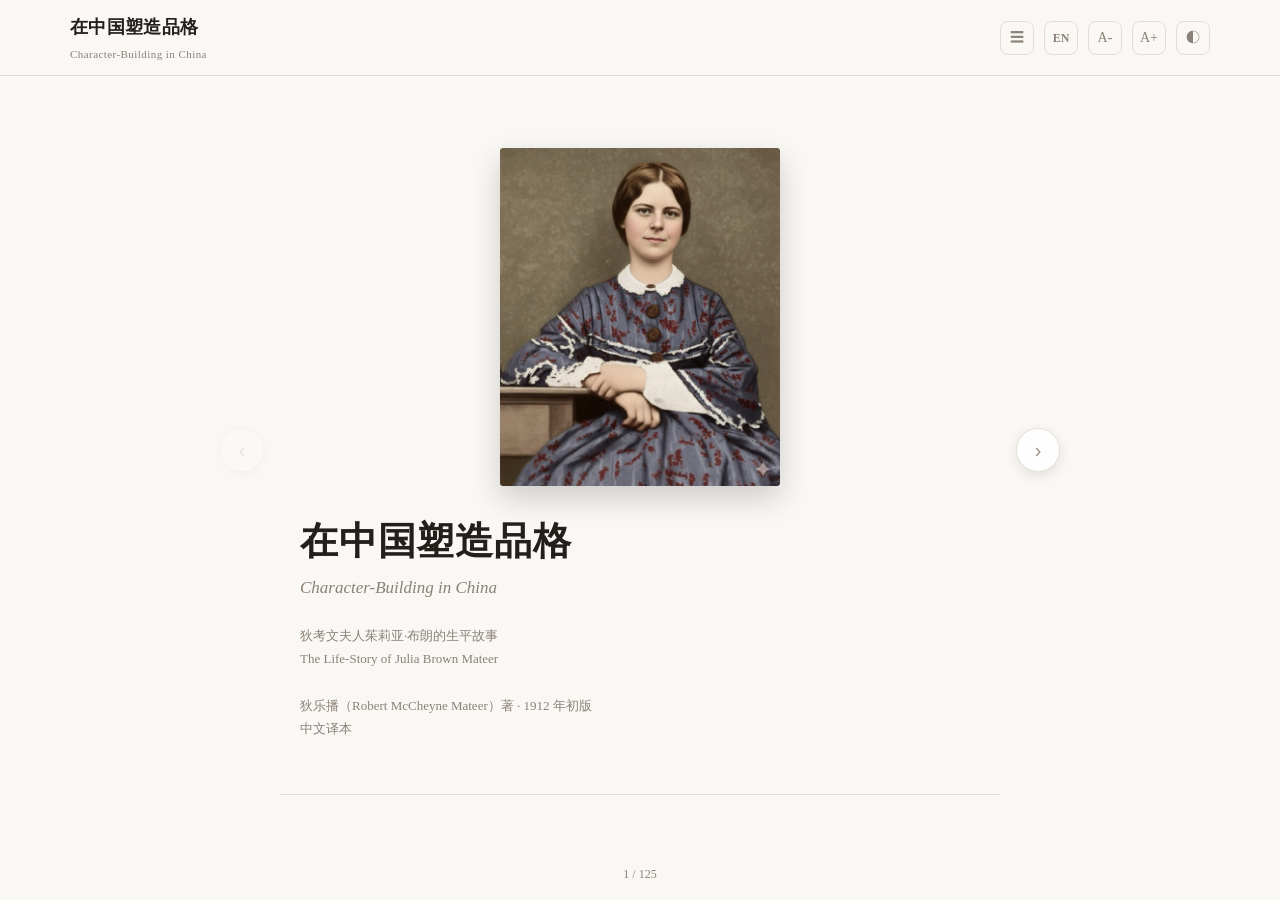
==== books/character-building-in-china/index.html @ cb00e776 "Complete Character-Building in China: add Chapters VI-XIII Translates and inserts the remaining eigh" ====
<!DOCTYPE html>
<html lang="zh-CN"><head><meta charset="utf-8">
<meta name="viewport" content="width=device-width,initial-scale=1">
<title>在中国塑造品格 · Character-Building in China</title>
<style>
:root{--bg:#faf8f4;--fg:#23201c;--mut:#8a8178;--line:#e2dcd2;--acc:#8c5a3c;--card:#fff;--fs:19px}
html[data-theme=dark]{--bg:#16150f;--fg:#e6e1d8;--mut:#918a7e;--line:#302c25;--acc:#c9976b;--card:#1d1b15}
*{box-sizing:border-box}
html,body{height:100%;overscroll-behavior:none}
body{margin:0;background:var(--bg);color:var(--fg);overflow:hidden;
font-family:"Songti SC","SimSun","STSong","Source Han Serif SC","Noto Serif CJK SC","Microsoft YaHei",Georgia,serif;
line-height:1.9;-webkit-text-size-adjust:100%}
header{position:relative;z-index:50;background:rgba(250,248,244,.92);border-bottom:1px solid var(--line)}
html[data-theme=dark] header{background:rgba(22,21,15,.92)}
@supports (background:color-mix(in srgb,red,transparent)){
 header{background:color-mix(in srgb,var(--bg) 92%,transparent)}
}
.hin{max-width:1180px;margin:0 auto;padding:10px 20px;display:flex;align-items:center;gap:10px;flex-wrap:wrap}
.brand{font-size:18px;font-weight:600;letter-spacing:.02em;margin-right:auto;white-space:nowrap;overflow:hidden;text-overflow:ellipsis}
.brand small{display:block;font-size:11px;color:var(--mut);font-weight:400;letter-spacing:.04em}
.ico{font:inherit;font-size:14px;width:34px;height:34px;border:1px solid var(--line);border-radius:8px;
background:transparent;color:var(--mut);cursor:pointer;line-height:1;flex:none}
#lang-btn{font-size:12px;font-weight:600}
.overlay{position:fixed;inset:0;z-index:70}
.overlay[hidden]{display:none}
.overlay-backdrop{position:absolute;inset:0;background:rgba(0,0,0,.35)}
.overlay-card{position:relative;max-width:420px;margin:14vh auto 0;background:var(--card);border:1px solid var(--line);
border-radius:14px;padding:8px 20px;box-shadow:0 20px 50px rgba(0,0,0,.25);max-height:70vh;overflow:auto}
.overlay-head{display:flex;align-items:center;justify-content:space-between;padding:14px 0;position:sticky;top:0;background:var(--card)}
.overlay-head h3{margin:0;font-size:15px;letter-spacing:.06em;text-transform:uppercase;color:var(--mut);font-weight:600}
.overlay-card ol{list-style:none;margin:0;padding:0 0 14px}
.overlay-card a{display:flex;gap:10px;align-items:baseline;padding:11px 8px;border-radius:8px;text-decoration:none;
color:var(--fg);font-size:16px;line-height:1.5;border-left:2px solid transparent}
.overlay-card a:active{background:var(--bg)}
.overlay-card a.on{border-left-color:var(--acc);color:var(--acc)}
.tn{color:var(--mut);font-size:12px;min-width:14px}
.reader{position:fixed;left:0;right:0;bottom:34px;overflow:hidden}
.pages{height:100%;column-gap:0;column-fill:auto}
.title{padding:8vh 20px 40px;border-bottom:1px solid var(--line);margin-bottom:12px}
.cover{display:block;width:52%;max-width:280px;height:auto;margin:0 auto 32px;border-radius:3px;
box-shadow:0 12px 30px rgba(0,0,0,.18)}
.title h1{font-size:calc(var(--fs) + 19px);line-height:1.25;margin:0 0 6px;letter-spacing:.02em}
.title .alt{font-size:calc(var(--fs) - 2px);color:var(--mut);font-style:italic;margin:0 0 20px}
.title .meta{font-size:calc(var(--fs) - 6px);color:var(--mut);line-height:1.8}
.chapter{padding:8vh 20px 40vh;break-before:column}
.chapter h2{margin:0 0 30px;padding-bottom:14px;border-bottom:1px solid var(--line)}
.cnum{display:block;font-size:11px;letter-spacing:.16em;color:var(--acc);text-transform:uppercase;margin-bottom:6px}
.ctitle{font-size:calc(var(--fs) + 7px);line-height:1.35}
.p{margin:0 0 var(--pgap,1.35em)}
.p p{margin:0;font-size:var(--fs);text-align:justify;hyphens:auto}
p.en{font-family:Georgia,"Iowan Old Style","Times New Roman",serif}
p.zh{font-family:"Kaiti SC","STKaiti","KaiTi","Songti SC","SimSun","Noto Serif CJK SC",serif;text-indent:2em}
html[data-lang=zh] p.en,html[data-lang=en] p.zh{display:none}
html[data-lang=zh] .en-i,html[data-lang=en] .zh-i{display:none}
footer{border-top:1px solid var(--line);margin:60px 20px 0;padding:26px 0 40vh;font-size:12.5px;color:var(--mut);
line-height:1.9;break-before:column}
#pageind{position:fixed;left:0;right:0;bottom:14px;text-align:center;font-size:12px;color:var(--mut);
pointer-events:none;z-index:45}
.navbtn{position:fixed;top:50%;transform:translateY(-50%);width:44px;height:44px;border-radius:50%;
border:1px solid var(--line);background:var(--card);color:var(--mut);font-size:20px;line-height:1;
cursor:pointer;z-index:40;opacity:.85;display:flex;align-items:center;justify-content:center;
box-shadow:0 4px 14px rgba(0,0,0,.12)}
.navbtn:hover{opacity:1;color:var(--acc)}
.navbtn:disabled{opacity:.2;cursor:default}
#nav-prev{left:calc(max(16px, (100vw - 720px)/2 - 60px))}
#nav-next{right:calc(max(16px, (100vw - 720px)/2 - 60px))}
@media(max-width:900px){
 .navbtn{display:none}
 .title{padding-left:17px;padding-right:17px}
 .chapter{padding-left:17px;padding-right:17px}
 footer{margin-left:17px;margin-right:17px}
 .brand small{display:none}
 .hin{gap:6px}
 .brand{flex:1;min-width:40px;margin-right:0}
 .ico{width:38px;height:38px}
}
@media print{header,.overlay,#pageind{display:none}}
</style></head>
<body>
<header><div class="hin">
 <div class="brand">在中国塑造品格<small>Character-Building in China</small></div>
 <button class="ico" id="toc-btn" title="目录">☰</button>
 <button class="ico" id="lang-btn" title="切换语言">EN</button>
 <button class="ico" id="minus" title="缩小字号">A-</button>
 <button class="ico" id="plus" title="放大字号">A+</button>
 <button class="ico" id="theme" title="深色模式">◐</button>
</div></header>
<div class="overlay" id="toc-overlay" hidden>
 <div class="overlay-backdrop" id="toc-backdrop"></div>
 <div class="overlay-card">
  <div class="overlay-head"><h3>目录 <span class="en-i">Contents</span></h3><button class="ico" id="toc-close" title="关闭">✕</button></div>
  <ol>
   <li><a href="#ch1" data-ch="ch1"><span class="tn">1</span><span class="zh-i">家世与早年</span><span class="en-i">Ancestry and Early Years</span></a></li>
   <li><a href="#ch2" data-ch="ch2"><span class="tn">2</span><span class="zh-i">奔赴禾场</span><span class="en-i">Getting to the Field</span></a></li>
   <li><a href="#ch3" data-ch="ch3"><span class="tn">3</span><span class="zh-i">安家与语言学习</span><span class="en-i">Home-Making and Language Study</span></a></li>
   <li><a href="#ch4" data-ch="ch4"><span class="tn">4</span><span class="zh-i">创办学校的最初尝试</span><span class="en-i">First Steps in College-Making</span></a></li>
   <li><a href="#ch5" data-ch="ch5"><span class="tn">5</span><span class="zh-i">学院的进一步发展</span><span class="en-i">Higher Steps in College-Making</span></a></li>
   <li><a href="#ch6" data-ch="ch6"><span class="tn">6</span><span class="zh-i">重重难处</span><span class="en-i">Difficulties and Discouragements</span></a></li>
   <li><a href="#ch7" data-ch="ch7"><span class="tn">7</span><span class="zh-i">收获果实</span><span class="en-i">Fruit Gathering</span></a></li>
   <li><a href="#ch8" data-ch="ch8"><span class="tn">8</span><span class="zh-i">医疗工作与影响</span><span class="en-i">Medical Work and Influence</span></a></li>
   <li><a href="#ch9" data-ch="ch9"><span class="tn">9</span><span class="zh-i">巡行布道</span><span class="en-i">Itinerating</span></a></li>
   <li><a href="#ch10" data-ch="ch10"><span class="tn">10</span><span class="zh-i">赈济饥民</span><span class="en-i">Feeding the Hungry</span></a></li>
   <li><a href="#ch11" data-ch="ch11"><span class="tn">11</span><span class="zh-i">点滴侧影</span><span class="en-i">Side-Lights</span></a></li>
   <li><a href="#ch12" data-ch="ch12"><span class="tn">12</span><span class="zh-i">策励母会</span><span class="en-i">Stimulating the Home Church</span></a></li>
   <li><a href="#ch13" data-ch="ch13"><span class="tn">13</span><span class="zh-i">日落钟声</span><span class="en-i">Sunset and Evening Bells</span></a></li>
  </ol>
 </div>
</div>
<div class="reader" id="reader">
<div class="pages" id="pages">
<div class="title">
 <img class="cover" src="[data-uri]" alt="狄考文夫人 Mrs. Mateer" width="580" height="700">
 <h1>在中国塑造品格</h1>
 <p class="alt">Character-Building in China</p>
 <p class="meta">狄考文夫人茱莉亚·布朗的生平故事<br>The Life-Story of Julia Brown Mateer<br><br>
 狄乐播（Robert McCheyne Mateer）著 · 1912 年初版<br>
 <span class="zh-i">中文译本</span><span class="en-i">Original English text</span></p>
</div>
<section class="chapter" id="ch1">
<h2><span class="cnum">第一章 &middot; Chapter 1</span>
<span class="zh-i ctitle">家世与早年</span>
<span class="en-i ctitle">Ancestry and Early Years</span></h2>
<div class="p"><p class="en">THE parents of Julia Brown were people of deep piety. The warmth of her kind heart and the never-failing light of her sunny face she inherited from her saintly mother, who was taken from her when she was eight years old. Her father, though always kind and affectionate to his children, was looked upon as a stern man. This was probably due to his Puritan ideals which made him rigidly upright, always regular in family religion, requiring the children to commit the Westminster Catechism, and invariably to attend church, four miles away, whatever the weather. His God-fearing resoluteness, fortitude and energy were very marked in his daughter&#x27;s character, and these were combined with the winsomeness of her mother to make her remarkable endowment. In person Mrs. Mateer was of medium height and good presence, attracting attention everywhere. Her flashing yet gentle dark eyes were not likely to pass unnoticed, and her genial manner won every heart.</p><p class="zh">茱莉亚·布朗（Julia Brown）的双亲都是虔诚的信徒。她那温暖的心肠和面容上永不消逝的阳光般的笑容，继承自她圣洁的母亲——可惜母亲在她八岁时便离世了。她的父亲虽然对孩子们始终和蔼慈爱，却被人们视为一个严厉的人。这大概源于他的清教徒理想——他为人刚正不阿，始终坚持家庭宗教生活，要求孩子们背诵《威斯敏斯特教理问答》，无论天气如何，都必须步行四英里前往教堂。他那敬畏上帝的坚毅果敢和充沛精力，在女儿的性格中体现得格外鲜明，加上母亲温婉的性情融合其中，造就了她非凡的禀赋。就外表而言，狄考文夫人（Mrs. Mateer）身材中等、仪态端庄，无论走到哪里都能引人注目。她那双明亮而温柔的深色眼睛令人过目难忘，和蔼的举止赢得了每个人的心。</p></div>
<div class="p"><p class="en">Her father, Robert Brown, a cabinet-maker in western Pennsylvania, and her mother, Hannah Cunningham, moved with their family in the early thirties to a farm near Delaware, Ohio. Those were still pioneer days, when houses were built of undressed logs, and were few and far between. Mr. Brown was a man of large influence in the neighborhood, and for many years an elder in the Presbyterian Church of Delaware.</p><p class="zh">她的父亲罗伯特·布朗（Robert Brown）是宾夕法尼亚州西部的一名家具工匠，母亲汉娜·坎宁安（Hannah Cunningham）。三十年代初，一家人迁至俄亥俄州特拉华（Delaware, Ohio）附近的一个农场。那时仍是拓荒时代，房屋用未加工的原木建造，稀疏散落在广袤的土地上。布朗先生在当地颇有威望，多年来一直担任特拉华长老会教会的长老。</p></div>
<div class="p"><p class="en">Into this home Julia was born in 1838, the fourth child in a family of six. Membership in a large family was a most valuable training in service and self-denial, and together with the experience in pioneer farm life did much to prepare her for the rough and trying ordeals of heathendom. She herself considered her education to be far from satisfactory. The district school of her earlier years was not of the best, and the two female seminaries she attended for three years, like others of that time, afforded very limited opportunities. However, she had a fine mind, capable of the highest culture, and she supplied the lack of her early years by a lifetime of study, reading, and self-improvement.</p><p class="zh">1838年，茱莉亚在这个家庭中出生，是六个孩子中排行第四的。在一个大家庭中成长，是学会奉献和克己的宝贵训练，再加上拓荒农场生活的历练，为她日后在跨文化世界中经受艰苦考验做了充分的准备。她本人认为自己所受的教育远不够理想。早年就读的乡村学校水平不高，后来就读了三年的两所女子学院，和那个时代的同类学校一样，提供的机会十分有限。然而，她拥有优秀的头脑，足以接受最高层次的培养，她通过毕生的学习、阅读和自我提升，弥补了早年教育的不足。</p></div>
<div class="p"><p class="en">While in the seminary at Granville, Ohio, she helped organize and conduct a literary society of which she was the first president. This suggests her early interest in such work and was doubtless a preparation for the efficient service to be rendered later in connection with the literary society of Tengchow College. But the most significant experience of her seminary years was the marked change that came into her spiritual life. At the age of nineteen she was converted and consecrated herself unreservedly to any work to which the Master might call her.</p><p class="zh">在俄亥俄州格兰维尔（Granville, Ohio）的学院就读期间，她帮助组建并主持了一个文学社，自己担任第一任社长。这说明她很早就对文学活动产生了兴趣，无疑也为她日后在登州文会馆（Tengchow College）文学社中的出色服务奠定了基础。但学院岁月中最重要的经历，是她灵性上发生的显著转变。十九岁时，她悔改归信，将自己毫无保留地奉献给主可能呼召她去做的一切事工。</p></div>
<div class="p"><p class="en">On leaving the seminary she first taught a country school. At that time it was very unusual for a woman to assume entire control of a school. Miss Brown showed her gift for leadership in attempting it and her genius for teaching in making it a conspicuous success, all of which introduced her favorably to the school at Mt. Gilead, Ohio, where she taught for three years. A great love for children and influence over them made her work in those early years a pleasure, while her sense of responsibility spurred her on to do her best. She says, This task is so important and so lasting in its effects that the strongest may well shrink from it;&quot; but adds: &quot;As thy days, so shall thy strength be.&quot;</p><p class="zh">离开学院后，她首先在一所乡村学校任教。在那个年代，一个女性独自掌管一所学校是非常罕见的。布朗小姐（Miss Brown）勇于尝试，展现了她的领导才能；她出色的教学才华使这所学校声名远扬，也因此获得了在俄亥俄州吉利亚德山（Mt. Gilead, Ohio）学校任教三年的机会。她对孩子们的深切关爱以及对他们的影响力，使早年的教学工作成为一种乐趣，而强烈的责任感则驱策她竭尽全力。她曾写道：&quot;这项工作意义如此重大、影响如此深远，即使最坚强的人也不免望而生畏。&quot;但她又补充说：&quot;你的日子如何，你的力量也必如何。&quot;</p></div>
<div class="p"><p class="en">A glimpse into her journal will indicate what she was in the schoolroom &quot; What shall I do with B? Is there no road to his heart? Are both head and heart only receptacles for fun? This morning I talked as earnestly and seriously with him about some of his misdemeanors as I am capable of talking to any child. He listened with mock gravity to all I said, then with an emphatic nod that banished almost all my own seriousness, took his seat. What shall I do with him? If the present only were concerned I might laugh at such things and let them pass but there rises up before me the man and what he is to be. I must help to make him.&quot;</p><p class="zh">从她的日记中可以窥见她在教室里的风采：&quot;我该拿B怎么办？难道没有通向他内心的路吗？他的头脑和心灵难道只是装满淘气的容器？今天早上，我以最认真、最严肃的态度，就他的一些过失和他谈话。他面带嬉笑地听完了我所有的话，然后用力点了一下头——那个点头几乎让我自己也绷不住笑了——就坐回了座位。我该拿他怎么办？如果只看眼前，我大可一笑置之。但在我眼前浮现的，是他将来要成为的那个男人。我必须帮助他成长为那个人。&quot;</p></div>
<div class="p"><p class="en">In 1860 Miss Brown&#x27;s brother John, having gone into business at Fulton, Illinois, induced her and her sister Margaret to join him there and thus seek their fortune in what then seemed the remote West. It was arranged that the two sisters should teach and keep house for their brother. After a year, however, they were led to return to Ohio by the failure of the brother&#x27;s health, Julia devoting herself to him until his death. This pioneer venture of the young woman was in keeping with her self-reliant spirit and gave her broadened experience.</p><p class="zh">1860年，布朗小姐的兄弟约翰（John）在伊利诺伊州富尔顿（Fulton, Illinois）经商，邀请她和姐妹玛格丽特（Margaret）前去投奔，到当时看来还十分遥远的西部去闯荡。两姐妹约定一边教书，一边为兄弟料理家务。然而一年之后，由于约翰健康出了问题，生意也未能成功，她们只得返回俄亥俄。茱莉亚全心照顾兄弟直到他去世。这位年轻女性的拓荒之行，与她自立自强的精神完全一致，也使她增长了阅历。</p></div>
<div class="p"><p class="en">While Miss Brown was teaching at Mt. Gilead, a series of revival meetings was held there. The record in her journal shows her serious concern for those about her My heart be still and be- hold the Lord&#x27;s doings, for they are marvellous in our eyes The voices which so lately rang out with laughter in the halls of revelry are speaking for Jesus. Five of the young women who were leaders in gaiety are now leading the way to the cross. Alas, that so few should follow! Is not the Holy Spirit pleading with other hearts, and will He not prevail? &quot; In the work of the Presbyterian Church she took an active part, and as a member of the choir derived much benefit from the training and practice in singing.</p><p class="zh">布朗小姐在吉利亚德山教书期间，当地举办了一系列的奋兴布道会。她日记中的记录显示了她对周围人的深切关怀：&quot;我的心啊，安静下来，看耶和华的作为，因为这些事在我们眼中真是奇妙！那些不久前还在欢宴厅里纵声欢笑的声音，如今正在为耶稣作见证。五位曾是交际场合中的风云人物的年轻女性，现在正率先走向十字架。可叹跟随的人如此之少！难道圣灵不在感动其他人的心吗？难道祂不会最终得胜吗？&quot;她积极参与长老会教会的事工，作为唱诗班成员，从歌唱训练和实践中获益良多。</p></div>
<div class="p"><p class="en">In the spring of 1862 she became engaged to Rev. Calvin W. Mateer, who for two years supplied the Presbyterian Church at Delaware, Ohio, and in December of the same year they were married. Mr. Mateer had, while in the seminary, offered himself to the Foreign Board, but the demands of the Civil War had so depleted the treasury that it was not possible to send more missionaries accordingly he took charge of the church at Delaware, hoping he might be sent later to the foreign field. At the time of his engagement to Miss Brown, a foreign missionary life was in anticipation, but a few months before their marriage the Board announced they could not be sent, advising Mr. Mateer to accept a permanent call and abandon the idea of going as a missionary.</p><p class="zh">1862年春天，她与卡尔文·威尔逊·狄考文牧师（Rev. Calvin W. Mateer）订婚。狄考文牧师此前曾在俄亥俄州特拉华长老会教会牧会两年。同年十二月，两人结为连理。狄考文先生在神学院读书时就已向海外宣教差会表达了赴海外宣教的意愿，但南北战争使差会财政大为紧缩，无力派遣更多宣教士，他只好暂时牧养特拉华教会，期待将来能被差派出去。订婚之时，海外宣教生活已在两人的期盼之中。然而婚礼前几个月，差会通知说无法派遣他们，建议狄考文先生接受一个固定牧职，放弃成为宣教士的念头。</p></div>
<div class="p"><p class="en">However, during their wedding tour a letter came saying contributions had been received to send two men to Shantung, China, and if Mr. and Mrs. Mateer were ready to go, the Board would send them. Mrs. Mateer had thoroughly entered into her husband&#x27;s long cherished desire to be a missionary, so that what had been a common disappointment was now turned to great rejoicing. Mr. Mateer says in his journal &quot; Her first exclamation after hear- ing the letter, I shall not soon forget: Oh, I am so glad! I shall remember that time, that look, that expression.&quot;</p><p class="zh">然而，就在他们新婚旅行途中，一封信传来了喜讯——差会收到了捐款，足以派遣两位宣教士前往中国山东（Shantung, China）。如果狄考文夫妇愿意前往，差会将立即差派他们。狄考文夫人完全认同丈夫长久以来的宣教心愿，因此，先前共同的失望此刻化作了巨大的喜悦。狄考文先生在日记中写道：&quot;她听到这封信后的第一个反应，我永远不会忘记——&#x27;噢，我太高兴了！&#x27;那个时刻、那个神情、那个表情，我将铭记终生。&quot;</p></div>
<div class="p"><p class="en">Their union was one of complete consecration and rare oneness of spirit, as well as tender devotion; and naturally Mrs. Mateer&#x27;s marriage to a man of Dr. Mateer&#x27;s parts greatly enlarged the vision, breadth and efficiency of her own missionary life.</p><p class="zh">两人的结合是彻底的奉献与罕见的心灵契合，也饱含温柔的爱意。嫁给狄考文博士（Dr. Mateer）这样才华出众的人，自然大大拓展了她宣教生活的视野、格局与效力。</p></div>
<div class="p"><p class="en">In April the presbytery met at Mt. Gilead, Mrs. Mateer&#x27;s home for three years, where she had endeared herself to many friends. At the close of the formal farewell service the congregation one by one said &quot; good-bye,&quot; and after them the school children, who loved their teacher devotedly. Mrs. Mateer was not easily moved to tears, but this parting with the children greatly affected her.</p><p class="zh">四月，长老会在吉利亚德山召开会议——那里是狄考文夫人生活了三年的地方，她在那里收获了许多深厚的友谊。正式的欢送礼拜结束后，会众一一前来道别，之后是那些深爱着老师的学生们。狄考文夫人并不是一个容易落泪的人，但与孩子们的离别深深触动了她。</p></div>
<div class="p"><p class="en">The months that remained before the date for sailing were occupied in short visits to various family friends, and in preparation for the long passage around the Cape of Good Hope, as there were no steamers at that time across the Pacific. On the sailing ship no washing could be done, so that for the six months&#x27; voyage a liberal outfit was necessary. In those days China was a land far remote, the comforts of life difficult to obtain there, the journey tedious, and the separation from friends very real. It was necessary to spend time and thought in collecting what might be most useful for the journey and the future home. The leave-takings, too, were of a serious character, such as we can scarcely understand in these days of frequent mails, and the daily publication of world-news.</p><p class="zh">出发前余下的几个月，用于探访亲友，以及为绕行好望角的漫长航程做准备——因为当时还没有横渡太平洋的轮船。在帆船上无法洗涤衣物，因此六个月的航程需要备足充裕的衣物。在那个年代，中国是一片极其遥远的土地，生活物资很难获得，旅途漫长而艰辛，与亲友的分别也格外沉重。他们需要花费大量时间和心思，收集旅途及未来生活中可能用到的一切物品。告别本身也异常郑重——这种离别的分量，在今天信件频繁、世界新闻每日刊载的时代，是我们难以想象的。</p></div>
</section>
<section class="chapter" id="ch2">
<h2><span class="cnum">第二章 &middot; Chapter 2</span>
<span class="zh-i ctitle">奔赴禾场</span>
<span class="en-i ctitle">Getting to the Field</span></h2>
<div class="p"><p class="en">ON the 3d of July, 1863, while the battle Gettysburg was raging, Mrs. Mateer, in company of Mr. Mateer, Mr. and Mrs. Corbett, and a few other passengers, embarked from New York for China on the sailing vessel St. Paul.</p><p class="zh">1863年7月3日，葛底斯堡战役（Battle of Gettysburg）正酣之际，狄考文夫人在丈夫、郭显德夫妇（Mr. and Mrs. Corbett）以及几位同行旅客的陪同下，从纽约登上帆船“圣保罗号”（St. Paul），启程前往中国。</p></div>
<div class="p"><p class="en">True to her nature Mrs. Mateer could not long be idle, even to take some much needed rest. She at once engaged to hear every morning the lessons of Fanny B the daughter of one of the ship&#x27;s passengers, and mapped out for herself a course of study. She says &quot;I: had made up my mind to study navigation, but have since concluded it would be better for me to read Rollin and The Reformation in the Time of Calvin,&#x27; &#x27;Alexander&#x27;s Moral Science,&#x27; and Philosophy of the Plan of Salvation.&#x27; Later: &quot;I have been planning a division of my time which I hope will enable me to make better use of it.&quot; Then she indicates how every minute of the day was to be occupied. One feels the eager girding up of her spirit to prepare for the life that lay before her.</p><p class="zh">狄考文夫人天性勤勉，即便是需要好好休息的时候也闲不住。她立刻承诺每天早晨为同船乘客的女儿范妮辅导功课，同时为自己规划了一套学习计划。她写道：“我本打算学习航海术，但后来觉得不如去读《罗林》和《加尔文时代的宗教改革》、亚历山大·贝恩的《道德科学：伦理学概论》以及《救赎计划的哲学》。”又说：“我一直在规划如何分配时间，希望能更好地利用每一刻。”随后，她详细安排了一天中每一分钟的用途。人们能感受到她内心迫切地振奋精神，为即将面对的生活做准备。</p></div>
<div class="p"><p class="en">Like so many other consecrated missionaries of those early days, she found the long sea voyage a time of opportunity, not waiting until she reached her chosen field to begin missionary work. Special anxiety for the sailors led her to efforts in their behalf, although much personal work among them was difficult, as passengers were not allowed to converse with the ship&#x27;s crew. Her journal on this ocean trip records the breathings of much prayer, that she may have all needed patience on the for the trials ship, and more grace to fit her for a large and fruitful service. For example, after praying for the privilege of fitness for saving souls, she writes: God will not forget any sacrifice He has enabled me to make for His sake, but I would fain forget all but His grace and His service.&quot; Again I have asked Him to prepare me to fill the sphere to which He has called me, and if suffering is the only or the best preparation for me, let it come, —only give me grace to submit in patience, and improve by every providence.&quot; Give what Thou asketh, O Lord, and then ask what Thou wilt.&quot; &quot; My soul would turn back in despair, but that I know God forsakes no one in the path of duty. Weak as is my faith, I believe God has called me to this work, and that He will permit me to labor for Him.&quot;</p><p class="zh">和那个年代许多献身的宣教士一样，她把漫长的海上航行视为服务的机会，而不是等到抵达工场后才开始工作。她格外挂念船上的水手们，尽力为他们做些什么，尽管乘客不被允许与船员交谈，亲自接触十分困难。她在这段航程的日记中倾注了大量的祈祷，祈求在船上有足够的忍耐面对各种试炼，并求主赐下更多恩典，使她胜任宏大而丰硕的服务。例如，在祈求拯救灵魂的资格之后，她写道：“上帝不会忘记祂使我为祂的缘故所做的任何牺牲，但我只愿记住祂的恩典和祂的事工。”又写道：“我已求祂预备我，使我能胜任祂所呼召我的职分。如果受苦是唯一的或最好的预备方式，那就让它来吧——只求赐我恩典，使我能忍耐顺服，并从每一次境遇中得益。”“主啊，求你先赐下你所要求的，然后随你的意旨要求我吧。”“我的心灵几乎要在绝望中退缩，但我知道上帝不会丢弃任何行在正道上的人。我的信心虽然软弱，但我相信上帝呼召了我从事这项事工，而且祂会允许我为祂效力。”</p></div>
<div class="p"><p class="en">It is difficult to appreciate the long isolation of such a sailing experience. Instance the following from her journal Yesterday was an eventful day. Early in the morning a sail appeared upon the horizon, the first we have seen for forty-six days. gained rapidly on us, overtaking It us about four in the afternoon, and proved to be the Surprise bound from New York to Hongkong. She sailed two weeks later than we and brought news to the 14th of July, telling of the surrender of Vicksburg, and the battle of Gettysburg. On hearing the war news, off came hats, and out came handkerchiefs, and three rousing cheers rent the Captain R air. called his crew on the forecastle deck and answered us with another round of cheers.&#x27;</p><p class="zh">这样漫长的帆船航行中那种孤立无援的感受，今天的人很难体会。且看她日记中的一段记述：“昨天是令人兴奋的一天。清晨，地平线上出现了一个帆影——这是四十六天来我们见到的第一艘船。那船迅速追了上来，大约下午四点超过了我们，原来是从纽约驶往香港的‘惊奇号’（Surprise）。它比我们晚两周出发，带来了7月14日之前的消息，告知维克斯堡（Vicksburg）已投降，葛底斯堡战役的情况。听到战争消息，人们纷纷摘下帽子、挥舞手帕，三声激昂的欢呼响彻海面。R船长召集船员到前甲板，回敬了我们同样热烈的欢呼。”</p></div>
<div class="p"><p class="en">The captain of the St. Paul made life miserable for this little band of missionaries. She writes How can a man, an American, in this age of the world, render his whole ship&#x27;s company in every way uncomfortable on account of the four missionaries, against whom he pretends to have no complaint except their calling? May God give him a better heart.&quot; The real reason however for his furnishing the wretched food upon which they had to live was a financial one, and the tale of his cruel inconsiderateness is almost incredible. A month after sailing she records &quot; We came upon a spoiled cask of water and found to our dismay that all the other casks were spoiled. We were not much relieved by hearing the captain say that we might be thankful if we fared no worse. The water is putrid and tainted with spoiled rum. However, our wants were relieved by a fine shower yesterday and one to-day.&quot; Not only was the food poor in quality and poorly prepared and often half-spoiled, but the captain seemed to exercise a wicked ingenuity in regard to it, openly declaring his policy to make things go as far as possible by making them as unpalatable as possible, and swearing at the cook for using them up too fast.</p><p class="zh">“圣保罗号”的船长让这一小群宣教士的生活苦不堪言。她写道：“一个美国人，在这个时代，怎能因为四位宣教士——他声称除了他们的职业之外没有任何不满——就让全船人处处不舒服？愿上帝赐他一颗更好的心。”然而，他提供恶劣食物的真正原因其实是出于经济考量，他那残忍的苛刻几乎令人难以置信。启航一个月后，她记录道：“我们发现一桶水已经变质，更令人惊恐的是，其他水桶也都坏了。船长说我们应该庆幸情况没有更糟，这并没有让我们安心多少。水已经腐臭，还沾染了变质朗姆酒的味道。不过，昨天和今天各下了一场好雨，缓解了我们的缺水之苦。”食物不仅质量低劣、烹饪粗糙、时常半腐，船长似乎还有一种恶意的精明——他公开宣称自己的策略就是让食物尽量不可口以减少消耗，还咒骂厨子用得太快。</p></div>
<div class="p"><p class="en">At the close of the journey she says &quot; Our fellow passengers have been agreeable, but it is not possible to tell all that we have suffered on account of the captain.&quot; Because of his inhuman conduct the health of Mrs. Mateer and Dr. Corbett was permanently impaired and they were not the only ones, as some of the sailors came down with the scurvy. Upon the representation of the passengers, the captain was deprived of his captaincy for several years.</p><p class="zh">航程结束时她写道：“同行的旅客们倒是相处愉快，但船长给我们带来的苦难实在无法尽述。”由于船长不人道的行为，狄考文夫人和郭显德博士（Dr. Corbett）的健康受到了永久损害——而且他们并非唯一的受害者，一些水手也患上了坏血病。经乘客们的申诉，这位船长被吊销了好几年的船长资格。</p></div>
<div class="p"><p class="en">Mrs. Mateer speaks of suffering from the heat, the thermometer in her cabin ranging from 83° to 90°. The usual trials and disappointments incident to unfavorable winds are mentioned. &quot;We have entered the torrid zone from the south, and the hopes of the speedy termination of the voyage sadly fall, for the winds are light and little headway is made.&quot; There is the counting of days it will still take, and the longing for the end. Yet in all these hardships, privations and weariness, Dr. Corbett testifies that Mrs. Mateer&#x27;s cheerful, sunny, hopeful disposition did much to cheer the voyage and help others to see the bright light in the clouds.&quot;</p><p class="zh">狄考文夫人提到了酷热之苦，她船舱中的温度计显示在83°到90°华氏度之间。航行中常见的逆风困扰也有记述：“我们从南方进入了热带，航程即将结束的希望急剧破灭，因为风力微弱，几乎无法前进。”她不断计算还需多少天才能到达，渴望着旅途的终点。然而在所有这些艰辛、匮乏与疲惫中，郭显德博士证实，狄考文夫人那“开朗、阳光、满怀希望的性情，给航程带来了极大的鼓舞，帮助其他人看到乌云中的光明”。</p></div>
<div class="p"><p class="en">At last they landed at Shanghai December 16, 1864, after an unbroken sailing experience of one hundred and sixty-seven days.</p><p class="zh">1864年12月16日，他们终于在上海登岸，结束了连续一百六十七天的帆船航行。</p></div>
<div class="p"><p class="en">The large, fine, foreign-built city of Shanghai was even at that early date no insignificant place. Many of the great stone structures along the Bund, which make the city so dignified, were there then. But instead of the jinricksha, automobile, and trolley, the sedan chair and wheelbarrow were in evidence on the streets. The generous and cordial hospitality of the Shanghai missionaries has always been appreciated, especially by young missionaries to whom everything is so strange it is impossible, however, for those landing from a large present-day steamer, already having called at various ports, to appreciate the feelings of this little company, stepping ashore for the first time in the Orient after their long, lonely and trying passage.</p><p class="zh">上海在那个年代就已经是一座相当可观的城市了。外滩沿线许多宏伟的石建筑当时已经矗立在那里，使这座城市显得庄严大气。只不过，街上看到的不是人力车、汽车和电车，而是轿子和独轮车。上海宣教士们的慷慨热情好客向来为人感激，尤其是对初到异国、一切都感到新鲜陌生的年轻宣教士而言。然而，从大型现代轮船上下来、已经在多个港口停靠过的旅客，恐怕无法体会这一小群人经过漫长、孤寂、艰辛的航程后第一次踏上东方土地时的心情。</p></div>
<div class="p"><p class="en">Mrs. Mateer records: The same evening we had the precious privilege of joining the members of the mission, such as Dr. and Mrs. Farnham, and Dr. and Mrs. Nevius, in a prayer-meeting. The presence of so many Christians of itself was delightful, but when every voice blended in the song of praise, and when every knee bowed, and all hearts united in prayer, we felt it to be a foretaste of the better world.&quot; At the home of missionary friends in Shanghai Mr. and Mrs. Mateer enjoyed their Christmas dinner, and their first wedding anniversary. In connection with this anniversary came to her as many times before, since the breaking up of her home in childhood, the longing for a settled home.</p><p class="zh">狄考文夫人记述道：“当天晚上，我们就有了宝贵的机会，与教会的成员们——如范约翰夫妇（Dr. and Mrs. Farnham）、倪维思夫妇（Dr. and Mrs. Nevius）——一起参加祷告会。有这么多基督徒在身边，本身就令人欣喜，而当每一个声音融汇在赞美的歌声中，每一双膝盖跪下，所有的心灵在祈祷中合而为一时，我们感到这仿佛是天国的预尝。”在上海宣教士朋友的家中，狄考文夫妇享用了他们的圣诞晚餐，也迎来了结婚一周年纪念日。在这个纪念日里，自幼年失去家庭以来多次涌上心头的渴望再次袭来——她渴望有一个安定的家。</p></div>
<div class="p"><p class="en">The second day of the New Year the missionary party, Mr. and Mrs. Mateer, Mr. and Mrs. Corbett, with others journeying north, left on the Swatow, bound for Chefoo. In this small vessel on the rough Yellow Sea they were all seasick, but by the fourth evening all had recovered sufficiently to sit up in the cabin, and were expecting to cast anchor in the Chefoo harbor that night. &quot;</p><p class="zh">新年后第二天，宣教士一行——狄考文夫妇、郭显德夫妇以及其他北上的同伴——搭乘“汕头号”（Swatow）出发，驶向芝罘（Chefoo，今烟台）。在波涛汹涌的黄海上，这艘小船让所有人都晕了船，但到了第四天傍晚，大家已恢复到可以在舱内坐起来的程度，期待着当晚就能在烟台港抛锚。</p></div>
<div class="p"><p class="en">&quot;But our experience of sea voyages was not so soon to be over. About eight o&#x27;clock we felt something strike, which we at once supposed to be a rock. The gentlemen ran on deck and soon returned, saying that we were fast in the sand The captain had seen a ship lying in a cove with a part of her sails set, and supposing that she was lying at anchor, thought he must be in Chefoo, so ran in near her intending to drop anchor. He was terribly disappointed at finding himself aground. The ship lay with her broadside to the sea, the tide was running out, but must soon change. Although there was no prospect of a gale, the captain feared the wind would increase when the tide turned, and the ship would probably go to pieces. Therefore it was decided all the passengers should go ashore. He thought we were but five miles from Chefoo, so two of our company started, intending to go directly there for assistance. The rest of us, following after, soon found it would be useless to attempt to reach Chefoo by the beach. Some Chinese tried to lead us to a habitation, but we were too self-confident to be led by them, so wandered on and on. At last they left us to go our way. We went a long way round a hill, and found them waiting for us not many rods from the place of parting. By this time we were ready to accept guidance, and after crossing a narrow valley soon came to a village where the snow of the streets was no warmer than that in the fields.</p><p class="zh">“但我们的海上历险还远未结束。大约八点钟，我们感到船撞上了什么东西，随即判断是触礁了。男士们跑上甲板，很快回来说我们搁浅在了沙滩上。船长曾看到一艘船停在海湾里，部分帆已升起，便以为那里就是烟台，于是驶近准备抛锚，结果大失所望地发现自己搁浅了。船身横在海面上，正值退潮，但潮水很快会涨回来。虽然没有风暴的迹象，船长担心涨潮时风力会增大，船可能会被拍散。于是决定所有乘客上岸。他认为我们距烟台只有五英里，所以同行中两人先行出发，打算直接去烟台求援。我们其余的人跟在后面，很快发现沿着海滩根本无法到达烟台。一些当地中国人试图带我们去一处住所，但我们过于自信，不肯接受他们的引导，就这样漫无目的地走啊走。最后他们离开了我们。我们绕了一座山走了好大一圈，却发现他们就在离我们分手地点不远的地方等着我们。这时我们终于愿意接受引导了。穿过一片狭窄的谷地后，很快来到一个村庄，街上的积雪和田野里的一样冰冷。”</p></div>
<div class="p"><p class="en">The people were not easily persuaded to open their doors to us; and no wonder I A party of fourteen foreigners arriving at one of our peaceful villages before daybreak on a winter morning would be likely to excite some suspicion. At last a man came out with an armful of dried leaves, and made a light with which he saw the ladies of the party, and Mrs. Williamson&#x27;s little girl. This touched his heart, and induced him to believe our story, so he kindly opened his door. His little house, dark and smoky as it was, was a welcome shelter to us after wandering and waiting for five hours in the snow. Once admitted, the people were very kind, bringing us fuel, while rice millet, sweet potatoes and tea were all furnished in abundance.</p><p class="zh">“村民们并不愿意轻易为我们开门——这也难怪！十四个外国人在冬天天亮前到达任何一个宁静的乡村，都免不了引起怀疑。终于，一个男人拿着一捆干树叶走出来，点燃了一堆火，借着火光看到了我们队伍中的女士们和韦廉臣夫人（Mrs. Williamson）的小女儿。这触动了他的心，使他相信了我们的说法，便好心地打开了门。他那间小小的房屋，虽然又黑又烟熏，但在我们在雪地里奔走等待了五个小时之后，却是一处温暖的避难所。一旦接纳了我们，村民们就非常热心，给我们生火取暖，还大方地端来了米饭、小米、红薯和茶水。”</p></div>
<div class="p"><p class="en">At daylight two of the party started for Chefoo, under the impression it was but half a mile distant. In reality it was twenty-five miles. All day we awaited the gunboat that they were to send us at once. About dark some foreigners who were in the place heard of us and brought us food and bedding, which made us comfortable for the night. The next morning the gunboat came to our rescue. In the afternoon they took us aboard, and during the night got the Swatow off the sand, landing us the next morning safely in Chefoo. The two who went on ahead, and Calvin, were the chief sufferers. A kind providence watched over us and fitted the back to the burden.&quot;</p><p class="zh">“天亮后，两人出发前往烟台，以为只有半英里远，实际上却有二十五英里。我们等了一整天，等他们派来的炮舰。天黑时分，当地的一些外国人听说了我们的遭遇，送来了食物和被褥，使我们那晚过得还算舒适。第二天早上炮舰来救我们了。下午他们把我们接上船，夜间将汕头号从沙滩上拖了出来，第二天清晨我们安全抵达了烟台。先行出发的两人和卡尔文（即狄考文先生）是吃苦最多的。上帝的眷顾一路看护着我们，量着我们的力量给我们担子。”</p></div>
<div class="p"><p class="en">After a few days in Chefoo, the Mateers and Corbetts started out on the last stage of the journey, which was the most novel, if not the most dangerous. They had four shansi and three pack-mules. The shansi or mule-litter is unspeakable. Two long poles fastened to wooden saddle frames are placed on the backs of mules, one in front and one behind. Between the poles, in the middle of the length, is strung a network of ropes, and attached above is a poke-bonnet-shaped cover, made of matting. Food-box, clothes, books and bedding are packed inside in various ways, according to the preference of the individual. Comfort is studied in the arrangement, but little is realized, though it is the missionary&#x27;s Pullman car of North China. With mules that seldom travel in step, the distinct pepper-box, sieve-and-nutmeg-grater motions are not conducive to a restful ride, shaking up as they do the bones, the nerves and the temper, leaving one at the close of a journey generally demoralized.</p><p class="zh">在烟台停留数日后，狄考文夫妇和郭显德夫妇踏上了旅途的最后一段——也是最新奇、最不寻常的一段。他们有四架“骡轿”（shansi）和三头驮骡。所谓骡轿，是将两根长杆固定在木鞍架上，前后各放在一头骡子背上。两杆之间用绳网悬挂，上面覆盖着用席子做成的帽盔状篷顶。食物箱、衣物、书籍和被褥按各人喜好塞在里面。安排时力求舒适，实际上却很难实现——尽管这已是中国北方宣教士的“豪华卧铺车”了。两头骡子很少步调一致，那种像研磨胡椒、筛面、擦姜末一般的颠簸，丝毫无助于安稳出行，一路把人的骨头、神经和脾气都摇散了，旅途结束时通常已经精疲力竭。</p></div>
<div class="p"><p class="en">Upon the trip of fifty-four miles, from Chefoo to Tengchow, this party of four were detained for two nights, sleeping on hard brick beds in the cold, barren Chinese inns, constantly disturbed by the stamping, snorting and munching of the mules, along with swearing of muleteers, as they fed them seemingly all night. The weather was cold, the snow was falling, and for company and guidance they had only one boy who knew not a word of English. On January 15, 1864, they ended this dismal journey. Arriving at Tengchow, they were received into the home of Mr. and Mrs. Mills.</p><p class="zh">从烟台到登州（Tengchow）五十四英里的路途上，这四位旅伴在寒冷、简陋的中国旅店里住了两夜，睡在冰冷的硬砖炕上，整夜不断被骡子的跺蹄声、喷鼻声和咀嚼声所扰，还有骡夫彻夜喂骡时的吆喝叫骂声。天气寒冷，大雪纷飞，陪伴和向导只有一个不会说一句英语的男孩。1864年1月15日，他们终于结束了这段艰苦的行程。抵达登州后，他们被米尔斯夫妇（Mr. and Mrs. Mills）接到了家中。</p></div>
</section>
<section class="chapter" id="ch3">
<h2><span class="cnum">第三章 &middot; Chapter 3</span>
<span class="zh-i ctitle">安家与语言学习</span>
<span class="en-i ctitle">Home-Making and Language Study</span></h2>
<div class="p"><p class="en">SHANTUNG, a camel-shaped promontory lying well to the north upon the coast of China, is one of the eighteen provinces of China proper, somewhat resembling the Central Atlantic States in climate. Situated upon the seacoast at the north base of the camel&#x27;s neck lies Tengchow, a walled city variously estimated from 30,000 to 70,000 inhabitants. It is fifty-five miles northwest from Chefoo, which, though a small town in earlier years, was the only port of entrance to the province till about the Boxer time, when the Germans opened T&#x27;singtau on the southern side of the peninsula, and built a railroad through to Chinanfu, the capital.</p><p class="zh">山东（Shantung）是一个形似骆驼的半岛，位于中国海岸线北部，是中国本土十八个省份之一，气候与美国中大西洋沿岸各州相似。登州（Tengchow）坐落在半岛北侧海岸线上，是一座有城墙的古城，人口估计在三万到七万之间。它在烟台（Chefoo）西北方五十五英里处。烟台早年只是一个小镇，却是进入山东的唯一口岸，直到庚子事变前后，德国人在半岛南侧租占了青岛（T’singtau），并修建了一条通到省城济南府（Chinanfu）的铁路。</p></div>
<div class="p"><p class="en">In 1862, Dr. and Mrs. Nevius, working in Central China, had been appointed to open Tengchow, but had been there only about six months. At the time of the arrival of the Mateers they were at Hangchow, whence they took their furlough. Dr. and Mrs. Mills also had been transferred from Shanghai to Tengchow and were already in residence. The Hartwell and Crawford families, of the Southern Baptist Church, were just established, and there have been Baptist families at Tengchow ever since. The work of the Tengchow Mission was all, therefore, at its beginning.</p><p class="zh">1862年，原在华中工作的倪维思夫妇（Dr. and Mrs. Nevius）被派往登州开拓工作，但到达仅约六个月。狄考文夫妇抵达时，倪维思夫妇已在杭州，即将启程回美国休息一年。米尔斯夫妇（Dr. and Mrs. Mills）也已从上海调往登州，早已定居在那里。美南浸信会的哈特威尔家庭和克劳福德家庭（the Hartwell and Crawford families）也刚刚安顿下来，此后登州一直有浸信会家庭驻守。登州差会的工作全部尚处于起步阶段。</p></div>
<div class="p"><p class="en">The hostility of the people made it difficult to secure any property for homes and mission purposes. It chanced that a priest in charge of the Goddess of Mercy Temple, on the north side of the city, was much aggrieved and embarrassed because the people did not give the money he needed to care for the temple and the gods so; he took the responsibility of renting it to the Presbyterian Mission. The temple, a plastered building, consisting of one large room with altar and idols at one end, was wholly unadapted to residence, but had been made partially habitable by Dr. and Mrs. Nevius; having packed and stored their goods, the Mateers took possession. Mr. and Mrs. Corbett, utterly unable to secure any place to live, were obliged to return to Chefoo, and made that their home.</p><p class="zh">当地民众的排斥使得购置住宅和差会用地十分困难。巧的是，城北观音庙（Goddess of Mercy Temple）的一位住持，因为信众们不肯捐钱维护庙宇和神像而深感苦恼，于是自作主张将庙宇租给了长老会差会。这座庙是一栋粉刷过的建筑，只有一个大厅，一端设有神坛和神像，完全不适合居住，但倪维思夫妇已将其稍加改造。狄考文夫妇打包好自己的行李存放好，便搬进了这座庙里。郭显德夫妇实在找不到任何住处，只得返回烟台，将那里作为自己的家。</p></div>
<div class="p"><p class="en">It is not strange that the Chinese thought some great calamity would befall the missionaries for thus daring to live in the temple of Kwan Yin, and to build a wall across one end in front of the gods, as was soon done all the more because Kwan Yin was a popular god, most merciful of all gods. The tale runs that he was originally a man who lived twenty-eight hundred years ago. Eminent for great virtue and great talents, after death he became one of the gods. Wonderful stories are told illustrating how he saved from various kinds of misfortune and distress. For example &quot;In the Tang dynasty many devils and hobgoblins broke loose, tormenting the people and creating confusion in every direction. When a man went from home, on his return he would find his house full of hobgoblins, all looking so much like his wife he could not distinguish them from her. When either husband or wife went from home they were obliged to use checks, so that upon returning they might know each other by matching them. Kwan Yin, seeing the country was about to be utterly destroyed, put forth his power and drove away these devils and hobgoblins.&quot; Many believe these stories, so that in every misfortune a vow or prayer is made to Kwan Yin. Women are much the most untiring in his worship, especially in praying to him for children, so it was considered more in keeping with propriety that he should be changed into a goddess therefore, Kwan Yin changed himself into the Goddess of Mercy, and is always so pictured. For some time the idols were allowed to remain behind the wall that had been built before them, but by and by they were pulled down, some were buried, some stored away for safe keeping and later destroyed.</p><p class="zh">中国人觉得外国人竟然敢住在观音庙里，还在神像前面砌了一堵墙，必定会遭到天谴——尤其因为观音是一位广受崇拜的神祇，诸神之中最慈悲的一位。传说观音原本是一位男子，生活在二千八百年前，因德才卓著，死后被尊为神明。民间流传着许多观音救苦救难的故事。例如：&quot;唐朝时，许多鬼怪纷纷出没，祸害百姓，四处生乱。一个人出门回来，发现家里到处都是鬼怪，个个跟自己的妻子一模一样，根本分辨不出来。夫妻任何一方出门，都必须携带信物，回来时凭信物对证方能认出彼此。观音看到国家即将毁于一旦，便施展神力，将鬼怪全部驱除。&quot;许多人深信这些故事，因此每逢祸患都会向观音许愿祈祷。女性尤其虔诚地拜观音，特别是求子，因此人们觉得应当将观音变为女性形象才更合适。于是，观音便化身为慈悲女神，画像中也总是女性形象。神像在墙后放了一段时间后，最终被拆除，有的被埋了，有的被收藏保管，后来则被销毁。</p></div>
<div class="p"><p class="en">Mr. and Mrs. Mateer set about at once adapting the temple to their needs, and Mr. Mateer found his practical and mechanical gifts very serviceable. In the preparation of a study, an out side chimney had to be built. As the Chinese do not have chimneys, and were unused to building anything secure enough for more than one story, the mason was without experience. But he worked rapidly, for a Chinese, in order to retain the patronage of the foreigner. When about two-thirds up, down fell the chimney. Mr. Mateer found he had to train the mason, as he later trained the men who built his permanent home. Out of the sheet-iron that enclosed their household goods, he contrived a stove in which he used three hundred rivets, and he added in many other ways to their comforts and conveniences.</p><p class="zh">狄考文夫妇立即着手将庙宇改造为住所，狄考文先生在这方面的动手能力大派用场。在布置书房时，需要在外墙上砌一个烟囱。当地中国人不用烟囱，也不习惯建造超过一层的坚固结构，所以石匠毫无经验。但他干得很快——以当地中国工匠的标准来说——为的是留住这位外国主顾。然而烟囱建到三分之二就塌了。狄考文先生只好亲自指导石匠，正如他后来指导工人建造永久住宅一样。他用运输家当的铁皮，动手制作了一台火炉，共用了三百个铆钉，还以各种方式增添了他们的生活便利和舒适。</p></div>
<div class="p"><p class="en">After three years a two-story brick residence was built on the lot closely adjoining the temple, the latter being used for school purposes. Among the Chinese a two-story house was unheard of, and the difficulty of getting it properly built was great. It faced a walled garden, and had pleasant homelike verandas on both stories from which vines and a fresh bit of grass could be enjoyed in the midst of a city destitute of such refreshing glimpses. The nearness of the school was necessary, and was an advantage in all respects but one. According to the Chinese custom the students study the classics aloud and in a high key. This concert begins, to the dismay of those bent on obtaining much-needed rest, about four o&#x27;clock in the morning.</p><p class="zh">三年后，在紧邻庙宇的地块上建起了一座两层砖房，庙宇则改作学校之用。在当地中国人看来，两层楼房是闻所未闻的，要把它建好困难重重。房子面对一个有围墙的花园，上下两层都有宽敞舒适的走廊，从走廊可以欣赏藤蔓和一片绿草——在这座缺少绿意的城市中，这是令人清新的一角。学校紧邻住宅是必要的，也有诸多便利，只有一点例外。按中国习俗，学生们朗读经典时要大声响亮。每天清晨四点，这场&quot;音乐会&quot;就开始了，让正需休息的人叫苦不迭。</p></div>
<div class="p"><p class="en">The Mateer home was always open to their friends. Many new missionaries have spent the first months, or years, under this hospitable roof, all of whom found in Mrs. Mateer a mother, a counsellor and a guide. Various motherless missionary children were cared for during longer or shorter periods. One of these writes Memories of Mrs. Mateer—Auntie &#x27;Teer—as I called her from babyhood, run throughmy earliest recollections. These silken threads wove bright and joyous patterns in the web of life in childhood, and afterwards turned into pure gold, as the young, struggling missionary was strengthened, cheered and inspired by the counsel and life of this noble daughter of the heavenly King.</p><p class="zh">狄考文家的大门始终向朋友们敞开。许多初来乍到的年轻宣教士，在这个好客的屋檐下度过了最初的几个月乃至几年，他们无不在狄考文夫人身上找到了母亲般的关怀、顾问的智慧和引路的光。有好几位失去母亲的宣教士孩子，也在这里得到了或长或短的照料。其中一位写道：&quot;关于狄考文夫人的记忆——我从小就叫她‘狄姨妈’——串线般贯穿了我最早的回忆。在童年，这些丝线织出了明亮欢乐的图案；后来，当我作为年轻宣教士正在苦苦挣扎时，这些丝线变成了纯金——这位天国的高贵女儿的生命与言语，给了我力量、欢欣和激励。&quot;</p></div>
<div class="p"><p class="en">A few weeks after my first great sorrow, father took his three motherless children to Auntie * &#x27;Teer,&#x27; and while he went about the great work imperatively calling him into the interior, she loved and mothered us with all the strength and sweetness of her great heart. Her days were already crowded to overflowing with her work for the Chinese, but we children never for a moment suspected that we were an added burden. I remember especially the evening hours, when we gathered around her knee and listened to her stories or told her all that was in our hearts.</p><p class="zh">&quot;我第一次经历大丧后不久，父亲就把我们三个失去母亲的孩子送到了‘狄姨妈’那里。父亲去内地从事工作时，她用她那伟大心灵的全部力量和温柔来爱我们、照顾我们。为服务中国人，她的日程早已挤得满满当当，但我们孩子从来没有一刻觉得自己是额外的负担。我特别记得傍晚时分，我们围在她膝前，听她讲故事，或者把心里的一切都说给她听。&quot;</p></div>
<div class="p"><p class="en">Only once did I go to her with a tale of woe that did not elicit the expected sympathy. We children slept in a large room safely guarded by our faithful old Chinese nurse. One night I awakened from a nightmare, oppressed with fear, and my nurse asked me what was the matter. She at once told me the devil himself had been at my pillow and there was but one thing he was afraid of if I would take three deep long breaths at his next appearance and swallow some of his attributes, he would never dare to trouble me again. This may strike one as a rather heroic remedy, but I was a brave child and followed her advice to the letter, just as I was dropping off to sleep again.</p><p class="zh">&quot;只有一次，我带着委屈去找她，却没有得到预期的同情。我们孩子睡在一个大房间里，由忠实的中国保姆看护。一天夜里，我被噩梦惊醒，心里害怕极了。保姆问我怎么了，然后立即告诉我，是鬼怪到了我的枕边。她说只有一个办法能对付鬼——下次鬼再来时，我只要用力深吸三口气，把它的一些‘气息’吞下去，它就再也不敢来扰我了。这个办法听起来相当英勇，但我当时是个胆大的孩子，于是照着她的话一丝不苟地照做了，就在我即将再次入睡的时候。&quot;</p></div>
<div class="p"><p class="en">Thanks to this rash act I slept sweetly the remainder of the night, and in the morning I gravely recounted my thrilling experiences to &#x27; Auntie &#x27;Teer.&#x27; Oh, how she laughed! How her black eyes twinkled! How merrily her dimples came and went, as she vainly tried to bring herself into an attitude befitting one who deals with a seven-year-old child, who believes she has just swallowed three huge gulps of the devil Her laughter had more effect upon my poor little mortified soul than the serious sweet talk which soon followed and during the following two years, when I was much thrown with well-meaning but superstitious Chinese servants, I never again believed their strange stories, but combated their foolishness valiantly, in the memory of that merry laughter.&quot;</p><p class="zh">&quot;多亏这个大胆的举动，我后半夜睡得香甜极了。第二天早上，我一本正经地向‘狄姨妈’讲述了我的惊心动魄的经历。哦，她笑得多开心啊！她那双乌黑的眼睛闪烁着光芒！她的酒窝快活地若隐若现，她拼命想摆出一副庄重的样子来对付一个七岁的孩子——这个孩子深信自己刚刚吞了三大口鬼气！她的笑声对我那受伤的小心灵的效果，远远超过了随后那番温柔认真的谈话。在后来的两年里，虽然我经常和善良但迷信的中国保姆们在一起，我再也没有相信过她们的奇怪故事，反而勇敢地与她们的迷信作斗争——那爆笑的记忆一直鼓舞着我。&quot;</p></div>
<div class="p"><p class="en">Mr. and Mrs. Mateer began the day after their arrival the study of the language, an undertaking attended by much greater difficulties fifty years ago than at present. At best it means hard, unremitting work for two years, and to excel one must keep on improving throughout life. Mrs. Mateer persevered until she was able to speak with great ease and fluency. Every one could understand her, and she had the power of compelling all to pay attention yet she did not escape the many ridiculous blunders every one makes before he is out of the woods. It is related that a missionary transferred from Central China and hence confused in his pronunciation and accent, when intending to announce a monthly concert, said There will be a rooster in this church Wednesday evening. I hope you will all come.&quot; The story remembered about Mrs. Mateer is this The word for &quot; lion &quot; and the word for &quot;louse&quot; have different inflections, but otherwise sound the same. She was one day telling her boys of David&#x27;s killing a lion, impressing upon them what a great feat he accomplished, and that it was by God&#x27;s assistance; the boys with a surprised air protested they had killed many such.</p><p class="zh">狄考文夫妇抵达的第二天就开始学习中文，这在五十年前比现在困难得多。即便在最好的情况下，也意味着两年艰苦不懈的努力，而要真正精通，就必须终身不断提高。狄考文夫人坚持不懈，终于能够说一口流利自如的中文。每个人都能听懂她，她也有能力让所有人全神贯注地听她说话。但她也没能逃过每个初学者都会犯的那些令人哭笑不得的错误。据说有一位从华中调来的宣教士，因为发音和声调混淆，本想宣布&quot;每月一次音乐会&quot;，说出来却变成了&quot;本周三晚上，教堂里会有一只公鸡，希望各位都来&quot;。关于狄考文夫人的笑话是这样的：中文里&quot;狮子&quot;和&quot;虱子&quot;只是声调不同，发音并无二致。（译者注：胶东方言可以区分&quot;狮子&quot;和&quot;虱子&quot;）有一天，她给学生们讲大卫杀死狮子的故事，强调这是多么了不起的壮举，并且是靠主的帮助才得以完成。结果学生们一脸惊讶地说，他们自己就杀死过很多！</p></div>
<div class="p"><p class="en">Both Dr. and Mrs. Mateer came to have a wide reputation as superior in the use of the Mandarin, spoken and written. They were so impressed with the importance of the mastery of the language that during twenty-five years they spent a great deal of time in the preparation of a manual of over two hundred lessons in the Mandarin, the language of three-fourths of the Chinese people. Mrs. Mateer was always her husband&#x27;s most trusted and faithful critic in his literary work. These Mandarin lessons owe much of their literary form to her excellent taste. She collected sentences, selected English words, amended, criticized, and read proof, all of which occupied much time. Her husband says that she would not allow him to give her proper credit for her work. Indeed if genius means capacity for taking infinite pains, they are both deserving of fame. This manual is the standard in China. But few master all the lessons, and none can know the amount of work expended in their preparation.</p><p class="zh">狄考文夫妇在官话的口语和书面表达方面都享有盛誉。他们夫妇深感精通语言的重要性，在二十五年间花费了大量时间编写一本官话教程，共计二百多课。官话是四分之三中国人的通用语言。狄考文夫人始终是丈夫文字工作中最值得信赖的审读者。这部官话教程的文学形式之优美，得力于她卓越的品味。她收集例句，筛选英语词汇，修改、审核、校对，花费了大量心血。她的丈夫说，她从不允许他在书中对她的贡献给予应有的认可。如果说天才意味着无尽的耐心和努力，那么他们夫妇两人都当之无愧。这部教程是中国的标准官话教材。能学完全部课程的人寥寥无几，而这些课程背后所倾注的心血，更是无人能知。</p></div>
</section>
<section class="chapter" id="ch4">
<h2><span class="cnum">第四章 &middot; Chapter 4</span>
<span class="zh-i ctitle">创办学校的最初尝试</span>
<span class="en-i ctitle">First Steps in College-Making</span></h2>
<div class="p"><p class="en">THE first prayerful autumn in China, after much consideration, and after six months&#x27; study of the language, a boys&#x27; school was opened by Mr. and Mrs. Mateer. Both had come to China with this in mind, believing it to be an effective way to build up a missionary church, and having already had experience in teaching. That the school developed later into a college was no accident from the beginning this was their cherished ambition. They were not at all in accord with the idea of many earlier missionaries that their only work should be to preach and yet they were farthest removed from the thought of pushing education for its own sake, or of regarding it as other than the handmaid of the church in her work of soul-saving and character-building. Mrs. Mateer says</p><p class="zh">到中国后的第一个秋天，经过反复祷告和深思熟虑，在学习了六个月中文之后，狄考文夫妇开办了一所男童学校。两人来华时就怀着这个心愿，相信这是建立本土教会的有效途径，而且他们都有教学经验。这所学校后来发展成大学，绝非偶然——从一开始，这就是他们珍藏的理想。他们并不认同许多早期宣教士的观点——&quot;唯一的工作就是讲道&quot;；但同时，他们也绝无“为教育而办教育”的想法，始终把教育看作教会拯救灵魂、塑造品格工作的助手。</p></div>
<div class="p"><p class="en">I used as a child to drop corn, and think I was doing an important work. The men who came after, covering it with their hoes, did a harder work; but the hardest of all, and certainly not the least important, was the hoeing out of weeds, hilling up the corn, and cutting off the suckers while the crop was growing. More are ready to preach the Gospel than are willing to settle down to the persistent, steady, hard pull of educational work.</p><p class="zh">狄考文夫人说：&quot;我小时候常常撒玉米种，觉得自己在做一件重要的工作。后面跟着来用锄头把种子盖上的人，做的是更辛苦的活儿；但最辛苦、也绝非最不重要的，是在庄稼生长期间锄草、培土、掐掉侧芽。愿意讲福音的人很多，愿意沉下心来做持久、稳定、艰苦的教育工作的人却很少。&quot;</p></div>
<div class="p"><p class="en">These were the considerations that controlled throughout the long years of faithful, unostentatious school work. They reveal to us Mrs. Mateer&#x27;s vision and consecration. It is easy to make a prominent showing and interest the home church by the baptizing of large numbers, whereas the humdrum of school work and shepherding care affords little to write about, and requires infinite patience, devotion, and faith.</p><p class="zh">正是这些考量，支撑着她度过了漫长岁月中忠实而不事张扬的办学工作。它们让我们看到狄考文夫人的远见与献身。通过为大批人施洗来做出显眼的成绩、引起国内教会的关注，是很容易的；而学校工作的日复一日和牧养式的照料，却没什么可写的，需要的是无尽的耐心、忠诚和信心。</p></div>
<div class="p"><p class="en">The first school was composed of six boarders, to which number Mr. and Mrs. Mateer limited themselves until they could receive from the Board formal sanction. Besides these they had two day pupils. Only one was older than eleven years, and only one had before attended school. It was necessary at that time, in order to secure the attendance of these boys, to make a formal written indenture, such as the following</p><p class="zh">最初的学校只有六名寄宿生——狄考文夫妇把人数限定在这个数目，直到获得差会的正式批准。除此之外还有两名走读生。其中只有一个孩子超过十一岁，也只有一个此前上过学。当时为了让这些男孩来上学，必须签订正式的书面契约，格式如下：</p></div>
<div class="p"><p class="en">The Presbyterian Church of the great American country has appointed the Rev. C. W. Mateer to open a free school in the North Kwan Yin Temple, in Tengchow-Fu. He promises to provide the pupil&#x27;s food, clothing, and all the schoolroom necessaries, and if the pupil is sick will call a physician. He also promises not to take the pupil away from Tengchow-Fu. Li Fang Mao, of his own free will, brings his second son, age nine, to this school for six years. If the boy during this time runs away, his father promises to find him and restore him to the school. If during this time his father takes him away, he is to pay all of his expenses for whatever time he has been in school. If Mr. Mateer finds that the boy cannot and will not learn, he may at any time send him home. Both parties agree to this and cannot break the covenant. (Signed) Witness Scribe— Chang Kan Chin, Father— Li Fang Mao &quot;</p><p class="zh">&quot;大美国长老会派狄考文牧师在登州府北观音庙内开设义学一所。狄牧师承诺供给学生饮食、衣着及一切学堂所需之物；学生若患病，即请医诊治。狄牧师亦承诺不将学生带离登州府。李方茂自愿将其次子，年九岁，送入此学堂，为期六年。此期间该童若逃学，其父承诺寻回并送返学堂。此期间其父若将该童带走，须偿付该童在学期间之一切费用。若狄先生察知该童不能亦不愿读书，随时可遣送回家。双方同意，不得违约。（签署）父——李方茂；见证书写人——张甘金&quot;</p></div>
<div class="p"><p class="en">Indentures are now unnecessary, and long since out of date. At first, in order to get boys to attend school, everything was supplied; now they are eager to come, never run away, and furnish not only all clothing and books, but also a large part of their board, the amount depending on their financial ability. Under the influence of the prevailing fear of having a mercenary church-membership, a rule was made that the sons of Christians would not be received as boarders but this was long ago changed, and instead of being discriminated against, the sons of Christians have become the ones most desired in the schools.</p><p class="zh">契约如今已无必要，早已过时。起初，为了让男孩来上学，一切都得由学校供给；如今他们争相入学，从不逃学，不但自备全部衣物书籍，还承担大部分伙食费，数额视各家经济能力而定。当时因为普遍担心教会成员抱着功利心入教，曾定下一条规矩：不接收基督徒的儿子作寄宿生。但这条规矩早已废除。如今非但不受歧视，基督徒的儿子反而成了学校最欢迎的学生。</p></div>
<div class="p"><p class="en">In the beginning of the second year word came from the Board approving the school, recommending that the number be increased to twelve, which was the number during that year. In the spring of that same year, 1865, the first boy was baptized, a happy event for Mrs. Mateer. In the following year, to her great joy, her older sister. Miss Margaret Brown, came out to be associated with her, taking an active part in the boys&#x27; school for a few years, and later opening a girls&#x27; school of her own.</p><p class="zh">第二年年初，差会来函批准了这所学校，建议将学生增至十二人，那一年的学生数正是十二名。同年，也就是1865年春天，第一个男孩受洗，这是狄考文夫人的一大喜事。次年，令她无比欣喜的是，她的姐姐玛格丽特·布朗小姐（Miss Margaret Brown）来华与她同工，在男童学校积极工作了几年，后来自己开办了一所女子学校。</p></div>
<div class="p"><p class="en">During the early years of the school it was necessary for Mr. Mateer to be absent for long periods upon preaching and itinerating tours in the country, leaving much of the responsibility to Mrs. Mateer. Fully two-thirds of the practicalwork devolved upon her. She gave her time night and day to every detail. She kept the accounts, looked after the food, the clothing, the health of the boys, and a hundred miscellaneous matters. Just think,&quot; she writes, &quot; of having to watch thirty boys every day, to see if their rooms are swept, their beds made, their heads combed, faces washed, looking over all their clothes once a week to see if they have lost anything or have failed to wash, or mend, or, worse still, change them; most especially to poultice their scrofulous sores; — yet, when the boys are good and everything goes smoothly (as it does for a little while now and then), I think what woman so happy as I.&quot;</p><p class="zh">办学最初的几年，狄考文先生常常需要长期外出，到乡间讲道巡行，把大部分责任留给了狄考文夫人。实际工作的三分之二都落在她肩上。她日夜投入，事无巨细。她管账目，操心孩子们的饮食、衣着、健康，还有上百件杂事。她写道：&quot;想想看，每天要照看三十个男孩，看他们房间扫没扫、床铺整没整、头梳没梳、脸洗没洗；每周还要检查一遍他们所有的衣服，看有没有丢东西，有没有忘了洗、忘了补，或者更糟——忘了换；尤其还要给他们的淋巴结疮敷药。可是，当孩子们乖巧、一切顺利的时候（时不时也会有这样的日子），我就想，天下还有哪个女人比我更快乐呢。&quot;</p></div>
<div class="p"><p class="en">To the end she was the confidante and adviser of all in their troubles, trials and plans, in their marriage alliances and in their spiritual exercises. The thoughtful care she gave endeared her to the hearts, not only of those who were in the school, but to their parents as well. Before the close of the first week of each new year of school, she knew accurately the full name of every pupil. In China there is a complicated nomenclature to represent the various family relationships. Mrs. Mateer was one of the few missionaries who could correctly use it.</p><p class="zh">直到最后，她始终是所有人倾诉烦恼、困难和计划的对象，是他们婚姻大事和灵性操练的顾问。她体贴入微的关怀，不仅赢得了在校学生的心，也赢得了他们父母的心。每个新学年的第一周还没过完，她就能准确说出每一个学生的全名。中国有一套复杂的亲属称谓体系，狄考文夫人是少数能正确使用这套称谓的宣教士之一。</p></div>
<div class="p"><p class="en">It was not an easy matter to decide how to accommodate Western methods of education to the Oriental habit of mind, accustomed to regard memorization and learning-by-rote as all-sufficient. Mr. and Mrs. Mateer included in their curriculum of studies the Chinese trimetrical classics (which were explained as soon as committed), geography, mental and written arithmetic, natural philosophy, &quot; Peep of Day,&quot; Pilgrim&#x27;s Progress,&quot; &#x27;&#x27; Evidences of Christianity,&quot; and the &quot; Church Catechism &quot; later were added algebra, geometry, astronomy, chemistry, etc. They early began, also, giving their students practice in writing compositions, a new feature of school life to them. As early as the summer of 1867, drill in debate was established as one of the regular features of the school. Such practical and helpful subjects as the following were debated</p><p class="zh">如何把西方的教育方法与东方的思维习惯相调和，是个不容易的问题——东方人习惯认为背诵和死记硬背就足够了。狄考文夫妇的课程包括中国的《三字经》（背熟后立即讲解）、地理、心算与笔算、自然哲学、《训蒙浅学》、《天路历程》、《基督教证据论》和《教会问答》；后来又增加了代数、几何、天文、化学等。他们还很早就开始训练学生写作文，这对学生们来说是全新的体验。早在1867年夏天，辩论训练就成为学校的常规科目之一。</p></div>
<div class="p"><p class="en">Which is more difficult, to rule by reason or by force? Are the rich or the poor more apt to fall into sin? Which is the better for this life, Christianity or Confucianism? Which is better, to stay at home, or go abroad? In getting an education, which is more important, talent or application? Which are superior in social customs and philanthropy, the Chinese or foreigners? Is it beneficial to be reviled? &quot; Which is better, to worship false gods, or none at all? &quot;</p><p class="zh">辩论的题目既实用又有益，例如：&quot;以理服人与以力服人，哪个更难？&quot;&quot;富人还是穷人更容易陷入罪中？&quot;&quot;就今生而论，基督教与儒教哪个更好？&quot;&quot;留在家乡好，还是出洋好？&quot;&quot;求学之道，天赋与勤奋孰更重要？&quot;&quot;在社会风俗与慈善事业上，中国人与外国人孰优？&quot;&quot;被人辱骂是否有益？&quot;&quot;拜假神好，还是什么都不拜好？&quot;</p></div>
<div class="p"><p class="en">Besides these debates there were given every Saturday afternoon orations, essays and declamations. The boys made great strides in these, and became so interested that a few of them prepared original material for declamations. Mrs. Mateer remarks &quot; The immense advantage of this literary society has been apparent from the beginning. The Chinese lack any such training. Public speaking is an unknown art. In our school the tongue is loosed, the thoughts are trained to come quickly, and to be expressed accurately. The students learn to preside at and conduct meetings with parliamentary precision, a great help in church meetings, as well as in business. In the Shantung Federation meeting (one may say in passing) the splendid results of this training have challenged admiration, and been a matter of common remark.</p><p class="zh">除了辩论，每周六下午还有演讲、论文和朗诵。孩子们进步神速，兴趣浓厚，有几个甚至自己撰写朗诵稿。狄考文夫人说：&quot;这个文学社的巨大益处从一开始就显而易见。中国人缺乏这类训练，公开演讲是一门无人知晓的技艺。在我们学校里，舌头被松开了，思维被训练得敏捷，表达变得准确。学生们学会了按议事规则主持和进行会议，这对教会集会和商务活动都大有帮助。顺便一提，在山东联合大会上，这种训练的出色成果赢得了众人的赞叹，成为大家共同的话题。&quot;</p></div>
<div class="p"><p class="en">Indeed, it may be said of Mrs. Mateer that she was an accomplished teacher, especially of young boys. Religious books, such as Pilgrim&#x27;s Progress, Old and New Testaments, etc., she taught with skill, making them tell upon the religious character of her pupils. Besides these subjects she taught geography, arithmetic, history, music, etc.</p><p class="zh">确实可以说，狄考文夫人是一位造诣深厚的教师，尤其擅长教导男孩。《天路历程》、新旧约等宗教书籍，她教得极有技巧，使这些书真正影响了学生的信仰品格。除此之外，她还教地理、算术、历史、音乐等。</p></div>
<div class="p"><p class="en">Both Mr. and Mrs. Mateer earnestly opposed much advanced teaching of the Bible directly by the various native teachers. They thought its sacredness and supreme importance in the eyes of the students were sure to be sacrificed by a too familiar and perfunctory handling, or by insufficient preparation on the part of the teacher to give such teaching due weight and value. Conditions are very different from those obtaining in the American college, which can command expert enthusiasts and men of high training for the special teaching of the Bible. Their plan was to teach in the class room Bible history, along with such books as &quot; Evidences of Christianity,&quot; &quot; Pilgrim&#x27;s Progress,&quot; &quot;Philosophy of the Plan of Salvation,&quot; etc., and to make the Sabbath the great day for Bible preaching and teaching.</p><p class="zh">狄考文夫妇都强烈反对由各位本土教师大量讲授高深的圣经课程。他们认为，如果处理得过于随便和流于形式，或者教师准备不足、无法赋予教学应有的分量和价值，圣经在学生眼中的神圣性和至高地位必定会受到损害。这里的条件与美国大学截然不同——美国大学可以聘请到专门讲授圣经的热心专家和受过高等训练的人才。他们的做法是：在课堂上教授圣经历史，配合《基督教证据论》、《天路历程》、《救赎计划的哲学》等书；而把主日定为讲道和教导圣经的大日子。</p></div>
<div class="p"><p class="en">When Mr. and Mrs. Mateer moved into their new house, the main building of the temple was rearranged for the school, which had grown to quite a respectable size. In &#x27;69 further enlargement was made to accommodate thirty boarders, and the school divided into higher and primarydepartments. The partitions were taken out of the main building, making a room thirty by twentyone feet. This was used for the high school during the week, and until the church was built, for services on Sunday, as it was the largest room in possession of the mission. The north room in the west wing was used for the primary school. Hereafter these two departments were entirely independent, each having its own kitchen, cook, and monthly allowances.</p><p class="zh">狄考文夫妇搬进新居后，庙宇主体建筑重新布置为校舍，学校已经颇具规模。1869年进一步扩建，可容纳三十名寄宿生，学校分为高等部和初等部。主体建筑的隔断被拆除，形成一个三十英尺乘二十一英尺（约十米乘七米）的大房间。平日用作中学教室，在教堂建成之前，主日也在此举行礼拜——因为这是差会拥有的最大房间。西厢北屋用作小学。此后这两个部门完全独立，各有自己的厨房、厨师和月度经费。</p></div>
<div class="p"><p class="en">1870 was a year of much encouragement. New boys were added, some from regions hitherto unrepresented. The clothes of the new students were provided by their parents, quite an advance upon the former custom that the school provide everything. Mr. Li, the new teacher, was more satisfactory than previous ones. He was enterprising and the boys with efficient, and inspired the boys with more enthusiasm in their studies than they had ever known. He was quick to discern character, and judiciously awarded praise or gave censure. He had been hopefully converted during the year.</p><p class="zh">&quot;1870年是令人鼓舞的一年。新生增加了，有些来自此前从未有人来过的地区。新生的衣服由父母提供，这比过去学校供给一切的做法大有进步。新来的李老师比以往几位都更令人满意。他有开拓精神，办事有效率，激发了学生们前所未有的学习热情。他善于察人，赏罚得当。这一年中，他也满怀盼望地归信了。&quot;</p></div>
<div class="p"><p class="en">The Christian boys entered into a concert of prayer which was continued throughout the year. Three older bo3 s were baptized and several others were seeking the Saviour. The moral sentiment of the school was on a hig-her plane. This was especially noticeable in the matter of lying. There was also less quarrelling and greater possibility of making peace after a quarrel.</p><p class="zh">&quot;基督徒学生们发起了一个祈祷联合会，持续了整整一年。三名年长的学生受了洗，还有几人正在寻求救主。学校的道德风气提升到了更高的层次，这在说谎这件事上尤其明显。争吵也少了，吵架之后更容易和好了。&quot;</p></div>
<div class="p"><p class="en">During this year the boys devised a plan to break up among themselves the habit of using bad language. All with the exception of the smaller ones entered into an agreement that any boy who was heard to revile should be reported to Mr. Li, who was to fine him a certain sum of cash/ or ferrule him so many strokes. Mr. Li was to collect the fines and expend the money so as to benefit all. And so, whereas at first there was no Christian sentiment to be counted upon among boys gathered from out their heathen surroundings, this humble beginning was of great significance.</p><p class="zh">&quot;这一年，学生们自己想出了一个办法，来戒除说脏话的习惯。除年幼者外，所有人达成协议：任何人被听到骂人，就报告李老师，由李老师罚他一定数额的铜钱，或者打他若干戒尺。李老师负责收缴罚款并将钱花在对大家有益的地方。想想看，最初这些孩子来自没有基督教氛围的环境，彼此之间根本谈不上什么基督徒风气，这样的转变意义何其重大。&quot;</p></div>
<div class="p"><p class="en">From year to year the Christian character of the school steadily increased, until in 1894 in the collegiate department of more than sixty there was but one who was not a professing Christian.&quot;</p><p class="zh">从这个卑微的开端起，基督徒品格逐年稳步增长，到1894年，大学部六十多名学生中，只有一人不是公开承认信仰的基督徒。</p></div>
<div class="p"><p class="en">By death and removal Tengchow had lost in the years of &#x27;73 and &#x27;74, Mr. and Mrs. Capp (formerly Miss Brown, Mrs. Mateer&#x27;s sister), Mr. and Mrs. Crossette, and Mrs. Mills, leaving Mrs. Mateer the only woman in the station. The burden of sorrow and extra work thus placed upon her laid her aside for a time. Her work in the school, as far as teaching was concerned, was temporarily suspended.</p><p class="zh">1873和1874这两年间，因病故和调离，登州失去了卡普夫妇（Mr. and Mrs. Capp，卡普夫人即狄考文夫人的姐姐布朗小姐）、克罗塞特夫妇（Mr. and Mrs. Crossette）和米尔斯夫人，使狄考文夫人成了这里唯一的女性。悲伤的重担和额外的工作让她病倒了一段时间，教学工作暂时中断。</p></div>
<div class="p"><p class="en">However, she did not idly rest, for she was always about her Master&#x27;s business, whether in health or lying on the couch as she often had to do. She says &quot; Though I can hear no classes, I talk much with the boys, and I sometimes think that this weakness has drawn them more into sympathy with me and increased my influence over them. I love to — work, indeed I sometimes think I put work into too high a place but if my being laid aside will hasten the great ends sought, I ought to be glad.&quot; And this was written after more than a year of great pain in the head.</p><p class="zh">然而她并没有闲着休息，因为无论健康还是像常常那样躺在榻上，她总在忙她主人的事。她说：&quot;虽然我不能听课了，但我和孩子们谈了很多。有时我想，这场病反而让他们与我更亲近，增强了我对他们的影响力。我热爱工作——说实话，有时我觉得自己把工作看得太重了。但如果我被搁在一旁能加速那伟大目标的实现，我就应当欢喜。&quot;这段话写于她头痛剧烈一年多之后。</p></div>
<div class="p"><p class="en">Again: I have always made it a point to spend a great deal of time with the boys in their rooms, sometimes telling them stories, or what I like better than anything else, talking with them, — drawing them out to ask questions, and express their own opinions on all subjects. This gives me so many opportunities of throwing in a word of warning or of encouragement, and with much better effect than in a set lecture. Once I remember telling them about the hydraheaded monster of the old fable, and that there was one in school, setting them to guessing it out, and not allowing the older boys to say anything. It furnished employment for a long time to pick out its heads and cut them off. The result was at least the temporary cure of some bad habits.&quot; In such ways she helped the boys to resist and overcome meanness, duplicity, and other faults, and above all to accept Jesus as their personal Saviour and mould their lives by His teaching and example.</p><p class="zh">她又说：&quot;我一直坚持花大量时间到孩子们房间里去，有时给他们讲故事；但我最喜欢的，还是和他们聊天，引导他们提问，让他们对各种事情发表自己的看法。这给了我许多机会插进一句提醒或鼓励的话，效果比一本正经的训话好得多。我记得有一次我给他们讲古代寓言里那个九头怪物，说我们学校里就有一个，让他们猜是什么，还不许年长的孩子说话。找出它的头并砍掉它们，成了大家好长一段时间的功课。结果至少暂时治好了一些坏习惯。&quot;她就是用这样的方式，帮助孩子们抵制和克服卑劣、虚伪等各种毛病，最重要的是接受耶稣作他们个人的救主，并按祂的教导和榜样塑造自己的生命。</p></div>
<div class="p"><p class="en">At the close of 1876 a regular school commencement was observed. Of this Mrs. Mateer gives a description One evening was occupied with a literary contest. There were two essays in Mandarin, and two in classical style, two orations, and a debate, with judges who decided the respective merits of each exercise. On commencement evening, three young men were graduated, each one speaking, —one upon, What is it to Fulfill One&#x27;s Whole Duty as a Man;&#x27; another, Progress, the Law of True Living; and another, The Valedictory.&#x27; A Baptist friend said of one oration that it would have done its author credit at any commencement in America. These accomplished and earnest young men have learned no English and have not been lifted above their natural position or in any way denationalized. Our aim has been to enlighten and train their minds, to make them strong, manly, self-reliant Christian Chinese, fit for the Master&#x27;s use.&quot;</p><p class="zh">1876年底，学校举行了正式的毕业典礼。狄考文夫人这样描述：&quot;有一晚是文学竞赛，包括两篇官话论文、两篇文言论文、两篇演讲和一场辩论，由评委评定各项的优劣。毕业典礼当晚，三位青年毕业，每人都作了演讲——一位讲《人生的全部本分》，一位讲《进步——真生活的法则》，还有一位致告别辞。一位浸信会朋友评价其中一篇演讲说，即便放在美国任何一所大学的毕业典礼上，也足以为作者增光。这些有造诣、有热忱的青年一句英文也没学过，没有被抬高到超出他们本来的社会地位，也丝毫没有失去自己的民族本色。我们的目标，是启迪和训练他们的心智，使他们成为坚强、有男子气概、能自立的中国基督徒，堪为主所用。&quot;</p></div>
<div class="p"><p class="en">Thus the little school of six had gradually increased until after twelve years it numbered thirty-six and offered a greatly enlarged curriculum of studies. Through it all there had been unsparing toil, and much earnest prayer on the part of this devoted couple. Mrs. Mateer says: We have had great comfort in this school these last years. God has blessed our unworthy labors far beyond my weak faith. Oh, if the twenty-one professed Christian boys hold out faithful until death, and really consecrate their talents to the Saviour, what a power they may be in the Church My heart aches with the prayer for them that as they take their places among the working forces of the world, the Lord will give them a spirit of consecration and use each one to the full measure of his educated abilities.&quot;</p><p class="zh">就这样，最初只有六人的小学堂逐渐扩大，十二年后已有三十六名学生，课程也大为丰富。这一路走来，是这对献身的夫妇不惜劳苦的付出和恳切的祷告。狄考文夫人说：&quot;这些年来，这所学校给了我们莫大的安慰。上帝赐福我们不配的劳作，远超我微弱的信心。哦，但愿那二十一个公开承认信仰的孩子能忠心到底，真正把才干献给救主——他们在教会中该是何等的力量啊！我为他们祷告到心痛：当他们各就各位、投身世界的工作时，愿主赐给他们献身的心志，让每一个人所受的教育都发挥到极致。&quot;</p></div>
<div class="p"><p class="en">Thinking at this commencement time of those missionaries who had died at Tengchow, she says &quot; I believe blessings come upon us and our work here in answer to prayers from earthly closets and altars and sanctuaries, and also in answer to prayers from the nearer presence to the throne of grace. It is to me a comforting thought that we have not lost the prayers of the loved ones gone before.&quot;</p><p class="zh">在这毕业典礼的时刻，想起那些安息在登州的宣教士们，她说：&quot;我相信，临到我们和我们工作上的祝福，既是对地上密室、祭坛和圣所中祷告的回应，也是对那些更近于施恩宝座前的祷告的回应。想到我们并没有失去先走一步的亲人们的祷告，这对我是何等的安慰。&quot;</p></div>
</section>
<section class="chapter" id="ch5">
<h2><span class="cnum">第五章 &middot; Chapter 5</span>
<span class="zh-i ctitle">学院的进一步发展</span>
<span class="en-i ctitle">Higher Steps in College-Making</span></h2>
<div class="p"><p class="en">THE boys have finally become convinced that our system of education is of use. They see its advantages and know that not only is their wen-li (classical language) not hindered, but that the mental training they get is of immense value to their wen-li. The school enjoys the hearty support and sympathy of all the mission, and has gained the confidence of the Christians, as well as quite an extended reputation.&quot; So gratifying a record of results achieved marks the readiness of the school for enlargement into a college; but this step, already in contemplation, was deferred for a little by the furlough of Mr. and Mrs. Mateer. They had been sixteen years in Tengchow without furlough, twice the ordinary length of time now customary. This in itself is a commentary on their loyal devotion to this school and the work in general. They had been unable to secure any one capable of taking charge of the school during their absence. Dr. Wherry, of Peking, finally came to relieve them, making possible the much needed year of rest and refreshment in the homeland. During that year in America the future college was much in their thoughts and prayers, and was the subject of conference with the Board, who approved the plan, and placed under appointment Rev. W. M. and Mrs. Hayes to assist in the growing institution.</p><p class="zh">&quot;男孩子们终于确信我们的教育制度是有用处的。他们看到了它的好处，也明白他们的文理（古典文言）非但没有因此耽误，所受的心智训练反倒对他们的文理大有助益。这所学堂得到了全差会由衷的支持和同情，也赢得了基督徒们的信任，声誉日渐传扬。&quot;如此令人欣慰的成绩，标志着这所学堂已经具备升格为学院的条件；但这一步——虽已在酝酿之中——却因狄考文夫妇的返乡休假而暂时搁置。他们在登州工作了十六年都未曾休假，是当时惯常年限的两倍。仅此一点，便足以说明他们对这所学堂及整体事工的忠心。他们始终找不到能胜任在他们离开期间主持学堂的人。最终，北京的惠里博士（Dr. Wherry）前来接替，使他们得以在故土享受一年急需的休养。在美国的那一年里，未来的学院始终萦绕在他们的心头和祷告之中，也成了与差会商议的主题。差会批准了这一计划，并委派赫士牧师夫妇（Rev. W. M. and Mrs. Hayes）前来协助这所日益壮大的学府。</p></div>
<div class="p"><p class="en">Upon their return to Tengchow, the whole body of students together with the teachers went out a long distance beyond the city gates to welcome them back. The boys had especially missed Mrs. Mateer&#x27;s motherly care. She says, &quot; It seems so perfectly natural to be hobbling over these rough streets and looking persistently straight ahead to avoid disgusting sights, and airing the room to blow out the smell after callers leave, that I can hardly realize that we have been so long and so far away.&quot; Again: &quot; We have such an interminable amount of talking to do here. I spent full six hours talking with one man about his boy, and an hour and a half exhorting the man who sent him here.&quot;</p><p class="zh">狄考文夫妇返回登州时，全体学生连同教师们出城很远，前去迎接他们归来。孩子们尤其想念狄考文夫人母亲般的关怀。她写道：&quot;在这些坑洼不平的街道上蹒跚而行，目不斜视地避开令人作呕的景象，客人离去后又要开窗透气驱散异味——这一切我竟做得如此自然，简直难以相信我们曾离开这么久、去了那么远的地方。&quot;她又说：&quot;我们在这里有着说不完的话要谈。我曾花整整六个小时，和一位父亲谈论他儿子的事，又花了一个半小时劝勉那位送孩子来的人。&quot;</p></div>
<div class="p"><p class="en">By this time the school had increased in number from forty-five to seventy, and presented many problems in connection with its enlarging life. Of this she writes: &quot; The school has quite outgrown our strength. We have now, of course, a great deal of Chinese help, but there is much work none of them can do. They are faithful and energetic teachers, but lack in resource and thoroughness, so that they need constant supervision. As to moral influence, their intentions and purposes are all right, but they are without the independence and strength to make their influence felt as we have succeeded in doing. With the large increase of students both Calvin and I fear for the influence of the school. Its moral standard will not rise higher. Indeed we fear it will fall. It is not possible to reach sixty or seventy pupils and do as much for them as for thirty or forty.&quot; In 1891 she says: &quot; If we get more money we can enlarge a little; but not much. One hundred students is enough for one institution in a heathen land, even when many of the parents are Christians. I think I see why the schools in India have not had a more powerful Christian influence. It is because they grew in numbers too fast. The mass was too great for the amount of leaven to permeate it through and through. We were impatient at first of our slow growth for so many years, but we see now it was best. We could never have gained so much influence except by beginning with a small number and working up gradually.&quot;</p><p class="zh">此时学堂人数已由四十五人增至七十人，随着规模扩大，问题也接踵而至。她写道：&quot;学堂的发展已经超出了我们的能力所能承担。如今我们固然有不少中国助手，但仍有许多工作是他们做不来的。他们是忠心而勤勉的教师，却缺乏应变的能力和彻底的作风，因此需要时时督导。至于德育的影响，他们的用意和目的都没有问题，只是缺乏那种独立与力量，无法像我们那样使自己的影响真正发挥出来。随着学生人数大增，卡尔文和我都为学堂的风气感到担忧。它的道德水准不会再提高，我们反倒担心它会下滑。要顾及六七十名学生，实在不可能像三四十人时那样面面俱到。&quot;1891年她写道：&quot;即便得了更多经费，也只能略作扩充，不能大举增添。在一个异教之地，纵然家长中不乏基督徒，一所学堂拥有一百名学生已属够多。我想我明白了，为什么印度的那些学校未能发挥出更有力的基督化影响——那是因为它们扩张得太快，人数的增长超过了那点酵能够渗透浸润的限度。起初，我们也曾为多年来增长缓慢而心焦，如今才明白那其实是最好的安排。若非从少数人起步、循序渐进，我们绝不可能获得如此深厚的影响力。&quot;</p></div>
<div class="p"><p class="en">The emphasis placed upon personal influence by these founders of Tengchow College was certainly wiser than would have been an ambition to have a very large institution. The plan of creating large &quot; trusts &quot; may succeed as success is measured by financiers, but great combinations do not win out in character-building. Character is a hand-made product with personal influence as the all-powerful agency. Such influence is lost when large aggregations of students are to be dealt with. The atmosphere tends to become saturated with worldly ambition, and the missionary educator is found nourishing the very thing he professes to deplore. The great need is smaller colleges, widely distributed, and conducted by qualified men of evangelistic spirit, in which can be taught the foundations of the sciences, that will break down ignorance and superstition, while training men of influence for all positions, preeminently the ministry. With this point of view Dr. and Mrs. Mateer remained to the end of their lives in ardent sympathy. In accord with this also was the judgment of Dr. Ellinwood. &quot; I have long regarded Tengchow as the best type of college and the best higher educational work to be found in China; and although there are greater names applied to other institutions, it has seemed to me that the Tengchow School is most worthy of the name of College. I wish we had more funds for its use, but as between a more ambitious plant, and a living, growing, overcrowded institution, I would rather have the latter. A big, healthy boy with short trousers and scanty jacket is much better than a sickly sprig with the best and most ample tailoring.&quot;</p><p class="zh">这些登州文会馆的创办者如此看重个人的影响力，其明智之处，实胜过一心追求宏大规模的雄心。按财阀衡量成功的标准，创建庞大的&quot;托拉斯&quot;式机构或许能够得逞；但在塑造品格这件事上，大规模的联合从来行不通。品格是一种手工制品，个人的影响乃是其中无所不能的动因。一旦要应付大批聚集的学生，这种影响便会随之丧失。周遭的氛围会渐渐被世俗野心所浸染，宣教士出身的教育者，往往会不自觉地培育起自己本欲摒弃的东西。真正需要的，是众多规模较小、分布广泛的学院，由具有布道精神、学有专精的人来主持，教授科学的基础知识，以破除愚昧与迷信，同时为各行各业——尤其是牧职——培育有影响力的人才。狄考文夫妇终其一生，都对这一见解怀抱着热忱的认同。艾林伍德博士（Dr. Ellinwood）的看法也与此不谋而合：&quot;我一向认为，登州学堂是中国最优秀的一类学院，是中国所能见到的最好的高等教育事业；虽然其他学府的名号或许更为响亮，但在我看来，唯有登州学堂才最配得上&#x27;学院&#x27;这个名字。我但愿我们有更多经费可供其使用；但若要在更为雄心勃勃的建制，与一所生机勃勃、不断成长、甚至人满为患的学府之间做选择，我宁愿要后者。一个身穿短裤旧褂、却健壮结实的孩子，总胜过一个穿戴考究、却病恹恹的纤弱少年。&quot;</p></div>
<div class="p"><p class="en">In 1882 the mission formally voted to ask the Board to sanction the enlargement of Tengchow High School into a college. The Board acceded to this request, and Mr. and Mrs. Hayes were sent out. There was already a good outfit of physical and chemical apparatus, also a fine telescope on the way. The college was most fortunate in the efficient and valuable service of Dr. and Mrs. Hayes, who for eighteen years were connected with it, Dr. Hayes serving as its distinguished president for the last six years of that time.</p><p class="zh">1882年，差会正式表决，请求差会总部批准将登州中学升格为学院。差会总部应允了这一请求，赫士牧师夫妇随即被差派前来。此时，学堂已经备有一批优良的物理与化学仪器，还有一台精良的望远镜正在运送途中。学院有幸得到赫士博士夫妇尽心尽力的服务，他们与学院渊源长达十八年，赫士博士在最后六年间更出任学院德高望重的院长。</p></div>
<div class="p"><p class="en">Mrs. Mateer&#x27;s improved health now enabled her to do an increased amount of teaching, of which she writes: &quot; I enjoy it, and we can see the good effect of my being more with the students in the class room. It seems to me that some of my most effective work is done here. I do not refer now so much to the teaching, as to the indirect influence of this daily contact.&quot; As the work of the college developed, she highly appreciated the importance of having women teach advanced studies, and the influence this enabled them to exert. When later she suffered much from distress in her head, and found herself unable to do as much advanced teaching as she longed to do, she always felt that she was missing a great opportunity, and rejoiced when other women could be found to share the college work. In this Mrs. Mateer showed excellent judgment. Nothing is more worthy of remark than the influence of women where they have been teachers in the higher institutions of learning, and it may be questioned whether education in China to-day is not suffering for lack of their influence in the class rooms of the colleges.</p><p class="zh">狄考文夫人的身体状况此时有所好转，使她得以承担更多的教学工作，她写道：&quot;我很享受这些工作，我们也能看到我更多地与学生们相处在课堂之中所带来的良好效果。在我看来，我做得最有成效的一些工作，正是在这里完成的。我这里所说的，与其说是教学本身，不如说是这种日常接触所带来的潜移默化的影响。&quot;随着学院事工的发展，她愈发看重让女性教授高年级课程的重要性，以及这为她们所带来的影响力。后来，当她饱受头部不适的困扰，无法再像从前那样承担高年级教学工作时，她始终觉得自己错失了一个宝贵的机会；每当有其他女性能够分担学院的工作时，她都由衷欣喜。狄考文夫人在这方面表现出了卓越的见识。再没有什么比女性在高等学府中执教所带来的影响更值得称道的了；今日中国的教育，是否正因课堂中缺少女性的影响而受损，实在值得深思。</p></div>
<div class="p"><p class="en">In ways that lay outside the class room Mrs. Mateer always gave special attention to the younger boys, conducting for them a weekly prayer-meeting in which she succeeded in greatly interesting them and awakening their consciences. It was a settled custom to conduct by groups an examination of the Sunday morning sermon, each student giving something that had impressed him. Mrs. Mateer always met with the younger boys. At one time a boy who sat about the middle of the class adopted the plan of saying the other boys had already given all his points. &quot; Mrs. Mateer caught on,&quot; and next time asked him the first. He, taken quite unaware, foolishly made his usual answer, when all the other boys laughed. From the giving of one thought or sentence they were tactfully led on until they would be able to reproduce much of the sermon. This meeting she closed with prayer.</p><p class="zh">在课堂之外，狄考文夫人总是特别关照那些年纪较小的孩子，为他们主持每周一次的祷告会，成功地引起了他们浓厚的兴趣，唤醒了他们的良知。按惯例，会以分组的方式检验周日早晨的讲道，每位学生都要分享一点令自己印象深刻的内容。狄考文夫人总是与年纪较小的孩子们在一起。有一次，一个坐在班级中间位置的男孩想出个办法，总说别的孩子已经把要点都讲完了。&quot;狄考文夫人看出了他的把戏&quot;，于是下一次便第一个点他回答。他猝不及防，仍旧照旧作答，惹得其他孩子哄堂大笑。就这样，从一点点思想或一句话开始，他们被巧妙地引导着，渐渐能够复述出讲道的大部分内容。这个聚会，她总是以祷告结束。</p></div>
<div class="p"><p class="en">Still another plan was to go out to the school, sit in the court, and when the boys had gathered around her, tell them Old Testament and various other stories. &quot; She could tell a story with an earnestness and life-likeness that held the closest attention, and fixed the lesson on the mind, never to be forgotten; stories of self-conquest, of persevering industry, of noble and Christlike lives. She believed that every child had something good, and should have a fair opportunity to develop the best possible, to overcome and eradicate by God&#x27;s help everything mean and sinful.&quot;</p><p class="zh">还有一个办法，是她亲自前往学堂，坐在院子里，待孩子们围拢过来，便给他们讲旧约及其他各种故事。&quot;她讲故事时那份真挚与生动，总能牢牢抓住听者的注意力，把教训深深印在心上，永难忘怀——那些关于克己自制、坚韧不拔、高尚而效法基督的生命的故事。她相信每个孩子身上都有美好的一面，都应当有公平的机会，去尽力发展出最好的自己，靠着神的帮助，去战胜并根除一切卑劣与罪恶。&quot;</p></div>
<div class="p"><p class="en">Again, visits to the homes of the boys constituted an important and necessary feature of her work, enabling her to touch their lives through relationships formed with their home people. She says: &quot; A visit to the mother gives me a hold on the boy such as nothing else can.&quot; Heralded by the schoolboys, her name had gone before, and many mothers and other friends were anxious to see and hear her. They would take her around to all their friends, and crowds would come to see her. Her influence through her medical work in the schools is described elsewhere. In such ways she came to know the boys thoroughly, their home circumstances, their joys and sorrows, trials and temptations, gaining an influence that continued through their college course, and after their graduation. She says: &quot; God has greatly blessed us in some of these young men. In their work I think we, with those at home who support and pray for us, have a glorious reward.&quot;</p><p class="zh">此外，探访孩子们的家庭，也是她工作中重要而不可或缺的一环，这使她得以通过与孩子家人建立的关系，去触及他们的生命。她说：&quot;探望一位母亲，能让我抓住一个男孩的心，这是别的任何方式都做不到的。&quot;她的名声，早已借着学堂的孩子们传扬开去，许多母亲和亲友都渴望见她、听她说话。她们会带着她走遍所有亲友的家，人群也会纷纷前来一睹她的风采。她在学堂中借着医疗工作所产生的影响，另有别处述及。就这样，她深入地了解了这些孩子——他们的家境，他们的喜乐与哀愁，他们的试炼与试探——由此获得的影响力，一直延续到他们的大学生涯，乃至毕业之后。她说：&quot;神在这些青年当中，大大地赐福于我们。在他们的事工上，我想我们与那些在家乡支持、并为我们祷告的人，都同得了一份荣耀的赏赐。&quot;</p></div>
<div class="p"><p class="en">In the year &#x27;86 she writes of the beginning of a missionary society in the college: &quot; We have just organized the Foreign Missionary Society, which promises well. The monthly concert has always been observed here, and we have always tried to interest the boys in the conversion of the world. The Tengchow church has long supported an evangelist, besides helping the poor. All the boys who are members of the church contribute, most of them, for their circumstances, quite liberally; but this is their first giving to any object beyond our own province. The society studies the religious conditions of the world by countries, writing essays on the manners, customs, history, religion and the fruits of the religion. Once a year they hold a public meeting for which they prepare something special. This involves much labor for the translator.&quot; For many years Mrs. Mateer translated material for this meeting, and for each monthly meeting. Mrs. Hayes and Mrs. Ritchie, who did this in her absence, found it no light task.</p><p class="zh">在&#x27;86年，她记述了学院中一个宣教会成立的经过：&quot;我们刚刚成立了&#x27;国外宣教会&#x27;，前景很好。这里向来都有月度聚会，我们也一直努力让孩子们对普世归主之事产生兴趣。登州教会长久以来一直资助一位布道者，此外还接济穷人。凡是教会中的男孩子，大多都按各自的境况慷慨地奉献——但这却是他们头一回为本省以外的事业奉献。这个宣教会按国别研究世界各地的宗教状况，撰写关于风俗、习惯、历史、宗教及其果效的文章。每年他们都要举行一次公开聚会，为此特别预备节目，这为翻译者带来了不小的工作量。&quot;多年来，为这聚会以及每月例会翻译材料的，都是狄考文夫人；赫士夫人和李奇夫人（Mrs. Ritchie）在她不在时代为此事，都觉得这绝非轻松的差事。</p></div>
<div class="p"><p class="en">Of one meeting she writes: &quot; Last Wednesday we had an enthusiastic missionary meeting and raised sixty thousand cash for the debt of our Foreign Missionary Board. In this meeting one of the speakers, with Chinese aptness, said: &#x27; In America they think us Chinese about the offscouring of the earth. Now if we come up to the work, and do our best, it will count for more than if people in better repute had done the same thing. You know if some worthless wretch of whom there seems no ground to hope for any good ceases from some of his badness, everybody begins to praise him; whereas, his neighbor, who has always been upright, does much better things every day, and no one notices him. So it will be with us if we do our duty. The people in the United States will say: &quot; They are not so bad after all. It is worth while still to work for the Chinese.&quot; Though what we are able to do is not much, it may be like a drop of pain-killer to the stomach-ache man.&#x27;&quot;</p><p class="zh">谈到其中一次聚会，她写道：&quot;上周三，我们举行了一场热烈的宣教聚会，为偿还国外宣教差会的债务，筹得了六万文钱。会上一位讲者，以中国人特有的机敏说道：&#x27;在美国，他们把我们中国人看作是世上的渣滓。如今若我们奋起投身这事工，尽己所能地去做，其分量反倒会超过那些声望更佳的人所做的同样事情。你知道，若某个原本毫无指望变好的无赖之徒，竟改掉了些许恶习，人人都会开始称赞他；反倒是他那位一向正直、每天做着更好之事的邻居，却无人问津。若我们尽了自己的本分，情形也会是这样。美国那边的人会说：&quot;他们终究也没那么坏。为中国人做点事，还是值得的。&quot;虽然我们所能做的并不算多，但或许就像给肚子疼的人喂上一滴止痛药那样，也能起些作用。&#x27;&quot;</p></div>
<div class="p"><p class="en">It is interesting to note that about twenty years after the organization of this society, the Presbyterian membership of ten thousand in Shantung organized a missionary society and sent missionaries to a destitute place in another province. Those whom Mrs. Mateer had influenced were prominent in this movement, and one of her students is the leader of this band.</p><p class="zh">值得一提的是，这个宣教会成立大约二十年后，山东长老会一万名会众也组织了一个宣教会，差派宣教士前往另一省份一处贫瘠之地。狄考文夫人曾经影响过的那些人，在这场行动中崭露头角，她的一名学生更成了这支队伍的带领者。</p></div>
<div class="p"><p class="en">In 1890 Mrs. Ritchie began and continued for four years in the college work for which her late husband had been preparing. She made her home with the Mateers, and gives her first impression of Mrs. Mateer: &quot; Never will the memory of that face be dimmed in my mind. Those wonderful dark eyes that beamed with such loving sympathy! That face so strong, which showed the traces of great suffering, but with all, such wonderful serenity! The impression made was this — if ever I were in great trouble I should like to have Mrs. Mateer with me.&quot; Upon leave-taking to marry Mr. Lingle she says: &quot; It is with great sorrow we separate, for the love of mother and daughter has grown up between us. I feel that whatever I have accomplished or hereafter may accomplish is, humanly speaking, due to the influence and example of Mrs. Mateer.&quot;</p><p class="zh">1890年，李奇夫人开始在学院任教，一直持续了四年，这正是她已故丈夫生前一直在筹备的事工。她住在狄考文家中，如此描述她对狄考文夫人的第一印象：&quot;那张面容将永远铭刻在我的记忆中，永不褪色。那双奇妙的深色眼眸，闪烁着如此深切的怜悯之情！那张面容如此坚毅，虽带着深重苦难的痕迹，却又流露出如此奇妙的安详！我留下的印象是——若我将来陷入极大的困境，我愿有狄考文夫人陪伴在侧。&quot;临别之际，她将嫁给林格先生（Mr. Lingle），她说：&quot;我们分别之际，满怀伤感，因为我们之间已生出母女般的情谊。我觉得，无论我已经成就了什么，或日后还能成就什么，从人的角度而言，都要归功于狄考文夫人的影响与榜样。&quot;</p></div>
<div class="p"><p class="en">During a missionary life of thirty-four years Mrs. Mateer visited the home-land but twice. Dr. and Mrs. Hayes and Mrs. Ritchie made possible her second furlough in &#x27;93. Soon after her return to China she attended mission meeting in Weihsien, and writes: &quot; The work seems all the sweeter that we see so many new fruits of our former labors which have come to light while we have been away. There are eighteen of our Tengchow boys here. They made a dinner for us, and we spent some four hours together very pleasantly. The affectionate attention they pay us is a rich return for our interest in them, and the work they are doing an ample reward for our labors.&quot;</p><p class="zh">在三十四年的宣教生涯中，狄考文夫人只回过故土两次。赫士博士夫妇与李奇夫人促成了她于&#x27;93年的第二次休假。回到中国后不久，她便前往潍县出席宣教年会，写道：&quot;看到我们从前劳苦的许多新果实，在我们离开期间得以显现，这工作便显得格外甜美。这里有十八位我们登州的学生，他们为我们设宴，我们一同欢聚了约四个小时，十分愉快。他们对我们的深情厚意，正是我们当初对他们所付关怀的丰厚回报，而他们所做的事工，也是对我们劳苦的一份丰盛的报偿。&quot;</p></div>
<div class="p"><p class="en">Mrs. Mateer had now lived to see the school and college she had helped to found grown to full stature and regarded as the best educational institution in China. The record for the year &#x27;94 shows it had graduated forty-seven in the full course and twenty in a partial course, all being professing Christians. The curriculum of studies had been made fully equal to that of the average American college, Chinese classics being substituted for Latin and Greek. Instruction in Western sciences — mathematics, physics, mechanics, engineering, chemistry and astronomy — was quite remarkable for thoroughness, Dr. Mateer being an enthusiast in this department, and making, with the assistance of his trained Chinese helpers, much of his own excellent apparatus. These studies were added to only as fast as it was possible to have thorough instruction in the new departments, thoroughness being always a cardinal and determining consideration. The total number of students in attendance was about one hundred. Of the forty-seven graduates, ten had studied for the ministry, eleven were college professors at Tengchow and elsewhere, the remainder were teachers and lay helpers. The college continued to maintain its high standard of excellence, its graduates also increasing in number from year to year. They were eagerly sought for positions of responsibility, and as soon as advanced government schools were opened many of the Tengchow graduates were employed as professors, especially in science. As early as 1897, Dr. Mateer writes: &quot; Dr. Martin has engaged for the great university at Peking, started by the young emperor, twelve of our young men as professors; in fact, all the young professors of Western learning are from our college, save one.&quot;</p><p class="zh">狄考文夫人此时得以亲眼见到自己曾协助创办的学堂与学院，已发展至成熟规模，被公认为中国最好的教育机构。&#x27;94年度的记录显示，本科毕业生四十七人，肄业生二十人，全部都是公开宣信的基督徒。这里的课程设置，已完全比肩美国一般大学的水准，只是以中国经典取代了拉丁文与希腊文。西方科学——数学、物理、机械、工程、化学与天文学——方面的教学，其严谨程度着实令人称道；狄考文博士本人便是这一领域的热忱爱好者，在受过训练的中国助手协助下，亲手制作了许多精良的教学仪器。这些学科只有在能够对新开设的课程提供扎实教学的前提下，才会逐步增设，因为彻底与扎实，始终是至关重要、起决定作用的考量。在校学生总数约为一百人。四十七名毕业生中，十人攻读神学，十一人在登州及其他地方担任学院教授，其余则担任教师和平信徒助手。学院持续保持着高水准，毕业生人数也逐年递增。他们备受各方争相延揽担任要职；而随着政府新式学堂陆续开办，许多登州毕业生也受聘担任教授，尤以理科为多。早在1897年，狄考文博士便写道：&quot;丁韪良博士（Dr. Martin）已为那所由年轻皇帝创办的北京大学堂，聘请了我们十二位青年担任教授；事实上，除了一位以外，那里所有教授西学的年轻教授，都出自我们的学院。&quot;</p></div>
<div class="p"><p class="en">In 1904 the college was removed to Weihsien, a place on the railroad, much nearer the centre of the province, and there made the Shantung Union College. The following is an account of those who graduated at Tengchow, but it represents only about half the students, since as many more left before graduation.</p><p class="zh">1904年，学院迁往潍县，那里地处铁路沿线，距省城中心更近，在那里成为山东共合大学。以下是登州历届毕业生的情况统计，但这只代表大约一半的学生，因为还有同样多的人在毕业前便已离校。</p></div>
<div class="p"><p class="en">Teachers in church schools, 68. Teachers in government schools, 38. Pastors, 17. Evangelists, 16. Doctors, 7. Engaged in literary work, 10. Engaged in business, 9. Engaged in Y. M. C. A., 2. Engaged in various other occupations, 16. Dead, 22. Total, 205.</p><p class="zh">在教会学堂任教，68人。在政府学堂任教，38人。牧师，17人。布道者，16人。医生，7人。从事文字工作，10人。从事商业，9人。在基督教青年会工作，2人。从事其他各种职业，16人。已故，22人。总计，205人。</p></div>
<div class="p"><p class="en">These men are scattered among thirteen denominations, and one hundred schools, in sixteen different provinces. It is not too much to say that the Tengchow College, in itself and through the men whom its training had produced, affected for good the whole education of China. There had come to be a very manifest improvement in methods and a marked change in the favor with which the educational branch of missionary work was regarded by most missionaries. Even whole denominations decided that their policy of neglecting educational work had been a mistake, and they were proposing to rectify it as soon as possible.</p><p class="zh">这些人分布在十三个宗派、一百所学校、十六个不同的省份之中。可以毫不夸张地说，登州文会馆本身以及经其培养的这些人才，共同影响了中国整体教育的方方面面。教育方法有了显而易见的改进，大多数宣教士对宣教事工中教育这一分支的态度，也发生了显著转变。甚至有整个宗派都认定，他们此前忽视教育事工的方针是个错误，正打算尽快加以纠正。</p></div>
<div class="p"><p class="en">The feeling cherished by the body of graduates and students concerning Mrs. Mateer&#x27;s part in the college was fittingly expressed just before her last illness, on her sixtieth birthday. With most imposing ceremony they presented her with a beautiful, decorated silk mantle, bearing all their names, and placed a large title, or sign, in gilt letters over the front door of her home: &quot; Aged Character-Nourishing Mother,&quot; or freely translated, &quot; The Aged Mother Who Has Nurtured Noble Men.&quot; It was the proudest day of her life when these young men presented her with this token of their loving reverence and esteem. When she was laid to rest, not long after, the beautiful mantle was, at the earnest request of the Chinese, thrown as a pall over her coffin, and the scrolls, banners, and silken canopy were carried at the head of the procession, first to the church, and then to the cemetery.</p><p class="zh">毕业生与在校学生们对狄考文夫人在学院中所做贡献所怀的情感，在她六十岁生日、也是她最后一场重病之前，得到了恰如其分的表达。他们以极为隆重的仪式，向她赠送了一件绣有众人姓名、装饰精美的丝质披风，并在她家大门之上，悬挂了一块烫金大字的匾额：&quot;德配年高之母&quot;，或可意译为&quot;教养群英的高龄慈母&quot;。当这些青年将这份饱含敬爱之情的礼物献给她时，那是她一生中最为骄傲的一天。不久之后，她安息主怀，遵照中国人的恳切心愿，那件美丽的披风被覆盖在她的棺木之上，作为殓布；那些锦幛、旗幡与丝质华盖，也被抬在送葬队伍的最前列，先送往教堂，而后送至墓园。</p></div>
</section>
<section class="chapter" id="ch6">
<h2><span class="cnum">第六章 &middot; Chapter 6</span>
<span class="zh-i ctitle">重重难处</span>
<span class="en-i ctitle">Difficulties and Discouragements</span></h2>
<div class="p"><p class="en">THE foregoing chapter upon Mrs. Mateer&#x27;s school work leaves much deserving of mention. No one can adequately portray the difficulties under which a Christian college was built up in China. Below are given some that confronted Mr. and Mrs. Mateer. Among these the most serious was Mrs. Mateer&#x27;s lack from the first of vigorous health. This was not owing to climate, for Northern China has one of the best in the world; it was partly organic, partly due to her experiences on the voyage, but chiefly to the constant and tremendous strain of overwork.</p><p class="zh">前一章讲述狄考文夫人的办学工作，还有许多值得一提之处未曾道尽。没有人能充分描绘出在中国创办一所基督教学院所面临的重重困难。以下列举几项狄考文夫妇曾经面对的难处。其中最严重的，是狄考文夫人自始便体质欠佳。这并非气候之故，因为华北的气候堪称世界上最宜人的地区之一；这一部分是体质使然，一部分源于航海途中的经历，但最主要的原因，还是长期过度操劳所带来的巨大压力。</p></div>
<div class="p"><p class="en">A fellow missionary says: &quot; She offered herself to the service of her friends with a most generous devotion. I think it is not too much to say that she gave herself a sacrifice for the people to whom she devoted her life. Her sympathy with all who came to her bringing their trials and burdens of sorrow, and her constant thought how she could help and spare others was a burden she gladly bore, but I fear it often made a heavy call upon exhausted nerves and strength.&quot;</p><p class="zh">一位宣教同工说：&quot;她以极为慷慨的献身精神，将自己奉献给朋友们的需要。我想毫不夸张地说，她是为她所奉献一生的这些人牺牲了自己。凡是带着难处和悲伤重担来找她的人，她都以同情相待；她始终想着如何能帮助别人、为别人分忧——这本是她甘心承受的重担，但恐怕也常常向她那疲惫的心力和体力提出沉重的要求。&quot;</p></div>
<div class="p"><p class="en">Another says, concerning a visit to the home of Mrs. Mateer: &quot; I learned to sympathize with the disciples who went aside to rest. They were hoping for an uninterrupted communion with Jesus, only to find that the multitudes had outrun them, and were waiting on the other side. Our visit was constantly interrupted by schoolboys, teachers, evangelists, Chinese women and children, as well as missionaries, seeking the advice and help never denied them; yet her brave, overwhelmingly busy and cheerful life helped me more than any hour of conversation could have done.&quot;</p><p class="zh">另一位提到一次拜访狄考文夫人家的经历，说：&quot;我这才体会到那些退到一旁休息的门徒的心情。他们本盼望能与耶稣有一段不受打扰的团契时光，谁知众人竟抢先赶到，早已在对岸等候。我们的拜访也一再被打断——学生、教师、布道员、中国妇女和孩童，以及其他宣教士，纷纷前来寻求她的建议和帮助，而她从未拒绝过任何人；然而，她那英勇、忙碌到不堪重负却又始终愉悦的生活，给我的帮助，胜过任何一小时的交谈。&quot;</p></div>
<div class="p"><p class="en">Still another: &quot; I remember Mrs. Mateer, who all her life in China suffered from ill health and so worked always at a disadvantage, remarking once that she felt like one of the mules in a mule-litter, with raw spots on his back, that had all day to plod along with his fearful load constantly rubbing his sores.&quot;</p><p class="zh">还有一位说：&quot;我记得狄考文夫人一生在中国都饱受病痛之苦，因此工作起来总是处于不利的境地。她曾说，自己就像骡轿里的一头骡子，背上磨出了生疮的伤口，却还要整日驮着可怕的重担蹒跚前行，伤口不断被摩擦。&quot;</p></div>
<div class="p"><p class="en">Once she confesses: &quot; Certainly it would be far easier to be patient with others if one had no aching body or quivering nerves to worry her. Yesterday was cloudy and damp. Were I a heathen I should say it was dedicated to the God of Rheumatism. I heard my classes, and put in the rest of the day groaning.&quot; Again: &quot; This year has been a trying one in the school. The chief teacher has done very badly, the younger teacher left after my return from the country and we have not been able to supply his place. Somehow, I have to spend the day in bed oftener and take more rest than I did last winter. I get clear tired of the Chinese and want to go home, but I have never kept that notion for more than one day.&quot; The wear of heathen surroundings and the continuous presence of the Chinese pressed heavily upon her. During a few days spent at Dr. Martin&#x27;s mountain-retreat near Peking she writes: &quot; How delightful it is, this pure mountain air, after the dust, filth and smells of the city, — real grass and great acres of it clothing the hillsides to their summits, oaks and maples such as I have not seen for years. I have never before since I came to China been for one whole day out of the sight and hearing of the Chinese. You can imagine how I enjoy this retreat where I can spend a half day at a time entirely alone if I choose.&quot;</p><p class="zh">有一次她坦承：&quot;若是没有病痛缠身、神经颤抖的困扰，对别人多点耐心确实会容易得多。昨天又阴又潮，若我是异教徒，一定会说这天专属于风湿之神。我照常上了课，剩下的时间都在呻吟中度过。&quot;她又说：&quot;这一年学校里很不顺心。主教习表现很差，年轻的那位教习在我从乡下回来后就离开了，我们一直没能找到人接替他的位置。不知怎的，我比去年冬天更常需要卧床、需要更多休息。我对中国人感到彻底厌倦，只想回家——不过这种念头，我从没坚持超过一天。&quot;异教环境的磨损，以及中国人无休无止的存在，都沉重地压在她身上。在北京附近丁韪良博士的山中别墅小住数日期间，她写道：&quot;这纯净的山间空气，比起城里的尘土、污秽和恶臭，是何等的怡人啊——真正的青草，成片覆盖着山坡直至山顶，还有多年未见的橡树和枫树。自我来华以来，我还从未有过一整天完全不见、不闻中国人的经历。你可以想见，我是多么享受这个可以随心所欲、独自静处半天的休养之所。&quot;</p></div>
<div class="p"><p class="en">The following gives a picture of one day&#x27;s work: &quot; As I cannot sleep for a while, I will write you. Before I came down-stairs this morning, the house woman came to say that her baby had been sick all night with croup, and asked me to get her some medicine. I quickly gave her some oil and camphor, together with some ipecac, and hurried her off home. A man was waiting to say that the chair-bearers of Mrs. Mateer, going to Weihsien, had struck for higher pay, and the servant who was to have gone with her flew up and had a mind not to go. A lot of time was spent in dickering, chair-bearers were secured and a servant hunted up. After breakfast we had Chinese and English letters to send off to Chefoo; then I went to see the sick baby. I had a hard history lesson to get and two classes to hear and three boys wanted eye medicine, one worm medicine, and six cough medicine, while a country brother wanted three kinds of medicines for his friends, and the chair-bearers all had to have some before they started, and it rained a little, and you may add to all this eight or ten Chinese standing looking on. Finally, at one o&#x27;clock Mrs. Mateer got off, and I rushed over to the girls&#x27; school to see Mrs. Shaw and get directions as to what needed attention during her visit in the country. There is a nasty scrape which needs to be settled. We decided that after Mrs. Shaw leaves I am to expel one girl, whip another, and give a good scolding and perhaps whipping to a third. I came home to find my arithmetic class waiting. After delivering messages to a number of pupils, I felt tired, and went up-stairs to see the baby and calm my nerves before supper. My days are not all like this, but simply very busy and very miscellaneous.&quot;</p><p class="zh">以下这段文字，描绘了她一天的工作情形：&quot;因为一时睡不着，我就给你写信。今早我还没下楼，帮佣的妇人就来说她的婴儿整夜因哮吼病发作，求我给点药。我赶紧给了她一些油和樟脑，还有一点吐根，打发她匆匆回家。接着有个男人在等着，说狄考文夫人去潍县的轿夫罢工要求加薪，本该随行的仆人也一时冒火，不想去了。费了好一番功夫讨价还价，才请到了轿夫，又找齐了仆人。早餐后，还有中英文信件要送去烟台；然后我去看那生病的婴儿。我还得备一堂难讲的历史课，听两班学生背诵，又有三个男孩要眼药、一个要打虫药、六个要止咳药，一位从乡下来的弟兄还要为朋友们讨三种药，轿夫们出发前也都要讨点药，天又下起小雨，此外还有八九个中国人站在一旁围观。终于，一点钟时，狄考文夫人出发了，我便匆匆赶去女校，找肖夫人商量她下乡探访期间需要留意的事项。有件棘手的纠纷需要处理，我们商定，肖夫人离开后，我要开除一个女孩，鞭打另一个，再狠狠训斥、也许再鞭打第三个。我回到家，算术班的学生已在等候。给几位学生传完话后，我觉得疲惫不堪，便上楼去看看婴儿，晚饭前先让神经平静下来。我的日子并非天天如此，但的确总是忙碌而杂乱。&quot;</p></div>
<div class="p"><p class="en">Mrs. Mateer&#x27;s breakdowns were due to emergencies that laid on her additional burdens. The following is one illustration of many such experiences: During the summer of 1867 a horde of robbers from Honan, a remnant of the Tai Ping Rebellion, swept through Shantung Province. They produced such wide-spread panic that the country people fled for protection to the high-walled cities, or the mountains. These robbers killed, plundered and burned wherever they went. Tengchow City was alive with those who had taken refuge within its walls. They lodged in every conceivable place. The mission premises were crowded and Kwan Yin Tang was no exception. About seventy people lodged in the court, many of whom were sick. Mrs. Mateer gave her whole time to them. She doctored and nursed the sick, fed the hungry, comforted and preached to all. The great crowds and the exposure caused an epidemic of fever. Among those in the compound there were several cases to whom she gave such careful attention that not one died. Furthermore, her sister was ill during this time. The strain of all of this in addition to her regular work precipitated a breakdown from which she recovered only after a trip to Peking, and later to Shanghai for rest and care. One of the trying phases of this was the loss of her voice so that she could not speak above a whisper, and from this she suffered at various other times.</p><p class="zh">狄考文夫人的几次身体垮掉，都是因为突发状况给她加添了额外的重担。以下便是众多此类经历中的一个例子：1867年夏天，一伙来自河南的匪徒——太平天国之乱的余党——席卷了山东全省。他们造成了极大的恐慌，乡下百姓纷纷逃往高墙环绕的城池或山中避难。这些匪徒所到之处，烧杀抢掠，无所不为。登州城内挤满了前来避难的人，他们几乎在每一个可以栖身的角落安顿下来。差会的驻地也人满为患，观音堂也不例外。约有七十人挤在院子里，其中许多人生了病。狄考文夫人把全部时间都给了他们，为病人诊治护理，供饥饿者以食物，安慰众人、向众人传道。人群密集加上暴露的环境，引发了一场热病的流行。院内几个病例，因她悉心照料，竟无一人丧命。更何况，她的姐姐这段时间也病倒了。所有这一切加上她的日常工作，压力交加，终于使她的身体垮了下来，直到前往北京、后又赴上海休养调理，才得以恢复。这次病倒中最难熬的一段，是她的嗓子失了声，只能以气音低语，此后她也曾多次为此所苦。</p></div>
<div class="p"><p class="en">Of the missionaries who came one after another to assist in the school, ten died, broke down in some way or other, or withdrew to be married. Each disappointment left the Mateers sorrowful and disconsolate, but they still held on, bent upon trying again. &quot; Pressed on every side, yet not straitened; perplexed, yet not unto despair; pursued, yet not forsaken; smitten down, yet not destroyed.&quot;</p><p class="zh">先后前来协助学校的宣教士中，有十人或病故，或以某种方式垮掉，或因结婚而退出。每一次的失望，都让狄考文夫妇感到悲伤和沮丧，但他们仍然坚持下来，决心再度尝试。&quot;四面受敌，却不被困住；心里作难，却不至失望；遭逼迫，却不被丢弃；打倒了，却不至死亡。&quot;</p></div>
<div class="p"><p class="en">For many long years the absence of physicians in Tengchow was an embarrassment, and an added burden. In the earlier years of mission work there were but few doctors who responded to the missionary call. Mrs. Mateer&#x27;s own health suffered from lack of medical care, and from force of necessity she shouldered the burdensome responsibility and work of doctoring the boys, and many outside the school as well.</p><p class="zh">多年来，登州一直缺乏医生，这既令人尴尬，又是一种额外的负担。在宣教事工的早期，愿意响应呼召的医生寥寥无几。狄考文夫人自己的健康，就因为缺乏医疗照顾而受损，而出于不得已，她也只能一肩挑起为男孩们、乃至学校之外许多人诊病治病的繁重责任。</p></div>
<div class="p"><p class="en">The school suffered on account of insufficient as well as old and inferior buildings, some of which must have been unsanitary. During the first years the main school building was used for church purposes, an arrangement that meant inconvenience and confusion. After about thirty years five thousand dollars was put into new school buildings, but this was only a short time before the college was moved to Weihsien. The Mateers were somewhat reconciled to such poor accommodations by the desire to keep their students in touch with the common people among whom it was hoped many of them would labor. They certainly had exceptional success in this direction, though the plant would have made a poor showing to a millionaire visitor from America. The outcome of the school indicates that in China it is better to err on the side of plainness and simplicity rather than to transplant the elaborate equipment, the pretension, and display of the West.</p><p class="zh">学校因为校舍不足、且陈旧简陋而深受其苦，其中有些校舍恐怕并不合乎卫生条件。最初几年，主要的校舍还兼作教堂之用，这样的安排带来了诸多不便和混乱。约三十年后，学校投入五千元建造新校舍，但没过多久，学院便迁往了潍县。狄考文夫妇之所以对如此简陋的条件多少能够释怀，是因为他们希望学生能够与普通百姓保持密切联系——他们盼望这些学生中许多人将来正是要在这样的百姓中间劳作。在这方面，他们确实取得了非凡的成功，尽管若有位来自美国的百万富翁来访，这样的校舍恐怕难登大雅之堂。这所学校的成果表明：在中国，宁可失之朴素简单，也不要移植西方那种精致的设备、排场和铺张。</p></div>
<div class="p"><p class="en">The lack of books was serious but this did not daunt these missionaries. They were always champions of the idea that the whole college curriculum could and should be taught in the Chinese language. Drs. Mateer and Hayes prepared various scientific and mathematical books which are in extensive use, and taught others from manuscript. Mrs. Mateer assisted her sister, Mrs. Capp, in publishing a mental arithmetic; but her chief contribution in this field was the preparation of a hymn-and-tune book. She felt the importance of song among the Chinese, who as heathen never sing, but who are fond of music and can be taught to sing well. This book was found necessary and was wrought out in connection with her years of music teaching in the school, and also in the church, where she led the music until she had trained the choir. It is a statement of the principles of vocal music, in the form of questions and answers, followed by a series of progressive exercises, rounds, lays, etc., together with a large collection of church tunes and hymns. It uses a modified system of shaped notes which makes the acquisition of vocal music easier, while not impairing its use for the instrument. As this book had a wide circulation Mrs. Mateer later revised and stereotyped it.</p><p class="zh">书籍的匮乏是个严重的问题，但这并未使这些宣教士气馁。他们始终坚信，整个大学的课程都能够、也应当用中文来教授。狄考文博士和赫士博士编写了多种科学和数学书籍，如今被广泛使用，此外还用手稿讲授其他课程。狄考文夫人协助她的姐姐卡普夫人出版了一本心算教材；但她在这方面最主要的贡献，是编写了一本圣诗曲谱集。她深知歌唱对中国人的重要性——作为异教徒，他们向来不唱歌，但其实很喜爱音乐，也能够被教得唱得很好。这本书是她多年在学校教授音乐、又在教会中带领诗班（直到训练出合格的诗班为止）的过程中，逐渐感到必要而编写出来的。书中以问答的形式，阐述了声乐的基本原理，并附有一系列由浅入深的练习曲、轮唱曲、短歌等，另外还收录了大量教会曲调与圣诗。它采用了一套改良的图形音符体系，使学唱声乐变得更加容易，同时也不妨碍其用于乐器演奏。由于这本书流传甚广，狄考文夫人后来还对其进行了修订并制成了铅版。</p></div>
<div class="p"><p class="en">The Chinese teachers at first were far from satisfactory. Western education was despised and foreigners hated, so it was almost impossible to secure good helpers. The best were ignorant of all approved pedagogy. For example, they expected the students to do all the work, they ruled entirely by fear, and in the presence of the boys praised the brighter and depreciated the duller ones. Custom called for older men who had spent their lives poring exclusively over the Confucian books and had come to revere Confucius as a god. To give up all of that and acknowledge that Confucius was only a poor sinner like themselves, in need of a Saviour, was shocking. Of course while more eloquent for Confucius than for Christ their religious influence could not be good. It is mentioned that one teacher who was quite satisfactory in the school was later found to be an opium-smoker and gambler, and was compelled to leave the city to escape bad debts. After great difficulty another was secured. This man&#x27;s bodily presence was weak and contemptible but he came highly recommended. The boys received him as the frogs did their king, and no wonder! He was about as efficient as a log on a throne. But finally by dint of scolding and threatening he did wake up and get to work with a will.</p><p class="zh">中国教习起初远不能令人满意。西式教育被人轻视，外国人遭人憎恶，因此几乎不可能寻得优秀的助手。就算是最好的教习，也对一切公认的教学法一无所知。举例来说，他们指望学生包办一切事务，完全靠威吓来管教，并且当着学生的面，褒扬聪慧的、贬低迟钝的。按照惯例，他们所延请的多是把毕生精力都用来钻研儒家典籍、并将孔子奉若神明的年长之人。要他们放弃这一切，承认孔子不过是和他们一样的可怜罪人，也需要一位救主，实在令人震惊。当然，既然他们对孔子的推崇远胜于对基督，他们所能施加的宗教影响也就好不到哪里去。据载，曾有一位在校表现相当令人满意的教习，后来竟被发现是个抽鸦片、好赌博之徒，最终为了躲债不得不逃离本城。费了好大周折，才又请到另一位。这人体格瘦弱，仪表寒酸，却是有人极力推荐而来的。孩子们接纳他的态度，就像青蛙们接纳它们那位（寓言里的）国王一样——这也难怪！他的能耐大约就跟一段架在王座上的木头差不多。但最终，靠着不断的责骂和恫吓，他总算被惊醒过来，肯拿出干劲来做事了。</p></div>
<div class="p"><p class="en">In view of all this, it can readily be seen how very important was Mrs. Mateer&#x27;s close touch with the boys in counteracting such conditions. This state of things is now largely changed, and was so even in later years at Tengchow. Cultured Christian teachers of strong character and influence have been trained from childhood. The introduction of Western learning has been decreed by the emperor and is rapidly becoming popular, while in most cases correct religious ideas more fully control school sentiment.</p><p class="zh">有鉴于此，不难看出狄考文夫人与男孩们保持密切接触，对于抵消这类不良状况是何等重要。如今这种状况已大为改观，事实上，即便在登州办学的后期也已如此。品格高尚、极具影响力的基督徒教师，如今是从孩童时代起便受到栽培而成的。西学的引进，如今已由皇帝下诏推行，正迅速普及开来，而在大多数情况下，正确的宗教观念也更充分地左右着校园风气。</p></div>
<div class="p"><p class="en">The boys, especially in the first years, were heathen and poverty stricken. Even those in China cannot appreciate the adverse conditions under which a school was conducted in the earlier years. The Chinese Church was in its infancy and not far removed from heathenism. The only people willing to brave the odium of sending their sons to a foreigner&#x27;s school were the very poor, who prized education but could not supply the necessary food, clothing, books and tuition. The desperate poverty of many of the Chinese cannot be adequately described. The furnishing of one of their cheerless homes consists of about the following: a mud brick bed, having on it a little roll of bedding, one table and one little cupboard, a number of large jars and baskets of grain, a mill, two spinning-wheels and a basket of dishes, together with a donkey which occupies a corner of the outer room. Coming from such homes as these, boys were likely to be wretched specimens both physically and morally. They had probably been half starved and but half clothed, so that they were unfitted for success in study, and some sooner or later had, on account of this, to be dismissed. Indeed a certain number of the brightest and choicest boys on account of insufficient food in early years failed in health and died before completing their studies.</p><p class="zh">尤其是在办学最初那些年，男孩子们大多来自异教家庭，境况贫寒。即便是身在中国的人，也难以体会早年办学所面临的种种不利条件。当时的中国教会尚在襁褓之中，离异教信仰其实相距不远。唯有那些极为贫穷的人家，才愿意冒着世俗非议，把儿子送到外国人开的学校来——他们虽然珍视教育，却供应不起必需的食物、衣着、书籍和学费。许多中国人的赤贫景况，实在难以尽述。他们那些黯淡无光的家，家当大致不外乎：一张土坯砌成的炕，上面铺着一小卷铺盖，一张桌子，一个小柜橱，几只盛粮的大缸和篮筐，一台磨，两架纺车，一篮碗碟，此外还有一头驴，占据着外屋的一角。来自这样家庭的男孩，身心两方面往往都是些可怜的样本。他们很可能是半饥半饱、衣不蔽体地长大的，因此难以在学业上取得成功，有些人迟早也因此不得不被劝退。事实上，确有若干最聪慧、最出色的男孩，正因为幼年营养不良，健康每况愈下，未及完成学业便离世了。</p></div>
<div class="p"><p class="en">It is not surprising that skin disease gave trouble in the school especially after vacation. Mrs. Mateer says: &quot; I have found out that three boys have the itch. It was once in the school for three years. I doctored and worried and worked with the boys during all that time. While one was getting well two others were contracting it. Finally I threatened to whip the next boy who was found to have newly caught it, and to whip all who had it if not well within a certain time. This proved a specific and worked like a charm, especially when accompanied by a sulphur compound which was so vile-smelling that no one wished to come near the unfortunate who was anointed with it.&quot;</p><p class="zh">校内因皮肤病而生出的麻烦，尤其在假期过后，也就不足为奇了。狄考文夫人说：&quot;我发现有三个男孩长了疥疮。这病曾一度在学校里流行了整整三年。那段时间里，我不断给孩子们治病、操心、忙碌。往往是一个刚好些，另外两个又染上了。最后我放出话来，谁被发现新染上此病，就要挨鞭子，若限期内不痊愈，凡患病者一律挨打。这一招果然灵验，效果奇佳——尤其是再配上一种硫磺合剂，那气味实在难闻，谁都不愿靠近那个被涂抹了此药的倒霉孩子。&quot;</p></div>
<div class="p"><p class="en">Moral delinquencies found expression in various ways. One boy would accuse the cook of graft in hope of getting the position for a friend; another would be convicted of stealing; another would be indolent and worthless; while still another would become so prominent as a young baptized enthusiast as to claim special liberty in violation of the rules, and being punished for this would sulk, and having lost the glory for religious zeal would leave school.</p><p class="zh">品行上的过失，也以各种方式表现出来。有个男孩为了让朋友能顶替某个职位，便诬告厨子贪污；另一个则被查出偷窃；还有一个游手好闲、一无是处；而另有一人，则因作为一名年轻的受洗信徒而颇为出风头，竟以为自己可以特权违反校规，受罚之后便闹脾气，因失去了那份宗教热忱所带来的光彩而干脆离校了事。</p></div>
<div class="p"><p class="en">Some would contract debts. At one time this became a mania, nearly every boy after speculating in borrowing and lending having some outstanding debt. One of Mrs. Mateer&#x27;s pupils, now an honored teacher, says that when in college he borrowed some money from her, and like many other Chinese who borrowed from the missionaries, had no idea of repaying it. After some months he called to see her. Just as he was leaving, she said to him: &quot; I have been thinking about a passage in the Scripture. I wonder if you have ever thought of it. Please turn to Romans xiii. 8 (&#x27; Owe no man anything &#x27;), and tell me just what you think it really means.&quot; She did it so kindly, he said, that he could not refuse to read it. He read it over, felt the color coming to his cheek, resolved then and there to grind on the hand mill or do anything to earn money, pay the debt, and never allow himself to be again in such an embarrassing position. He carried out his resolve and now after thirty years rejoices in having no debts hanging over his head.</p><p class="zh">有些人则欠下债务。有一阵子，这竟成了一种风气，几乎每个男孩都热衷于借贷投机，人人身上都背着未还的债。狄考文夫人的一名学生——如今已是位受人尊敬的教师——说，他在大学期间曾向她借过一笔钱，和许多向宣教士借钱的中国人一样，压根没打算偿还。几个月后，他去拜访她。就在他要告辞的时候，她对他说：&quot;我一直在思想圣经里的一段经文，不知你可曾想过。请翻到罗马书13章8节（&#x27;凡事都不可亏欠人&#x27;），告诉我你觉得这话到底是什么意思。&quot;他说，她说这话时是那样和蔼，令他无法拒绝去读。他读了一遍，只觉双颊发烫，当场便下定决心，哪怕去推磨，也要想方设法挣钱还债，绝不再让自己陷入这般难堪的境地。他果然说到做到，如今三十年过去，他很欣慰自己已再无债务缠身。</p></div>
<div class="p"><p class="en">Another boy had a quarrel with his father, and attempted suicide. He went out on some pretext and bought a large dose of opium which he took as soon as he returned. A student saw him wiping a suspicious-looking powder off his lips, and heard him saying something about &quot; his troubles being soon over,&quot; so he reported him. An emetic was mixed, but he refused to take it. It was not the time to coax and parley, so a brisk application of the ruler changed his mind. He was soon past danger, though ill for two or three days. Later, Dr. Mateer gave him a severe whipping in the presence of the school. This was an experiment, but it proved successful, as it brought him to his senses, and nothing more was heard of the wrong done him by saving his life.</p><p class="zh">另有一个男孩，因与父亲争吵，竟企图自尽。他借故外出，买了一大剂鸦片，一回来便服了下去。一名学生看见他嘴角擦拭着一种可疑的粉末，又听见他嘟囔着&quot;他的烦恼很快就要结束了&quot;之类的话，便报告了此事。众人调制了催吐剂，他却不肯服用。事已至此，容不得再好言相劝，于是猛地用戒尺一顿，他这才回心转意。他很快便脱离了危险，只是病了两三天。后来，狄考文博士当着全校的面，狠狠地鞭打了他一顿。这本是一次尝试，却收到了成效，使他幡然醒悟；而因救了他一命所加于他身上的这份&quot;委屈&quot;，此后也再无人提起。</p></div>
<div class="p"><p class="en">For various reasons boys would run away from the school. Sometimes it was their own idea, sometimes that of their home people. A young missionary who spent his first month in the Mateer home says that he vividly recollects a scene in the front yard, viewed from his window. A schoolboy was being pulled towards the gate by his father, while Mrs. Mateer gripped the boy on the other side to retain him in the school. The struggle was long continued, but finally she got the boy back.</p><p class="zh">出于种种原因，也有男孩从学校逃跑。有时是他们自己的主意，有时是家里人的意思。一位在狄考文家中度过初到中国第一个月的年轻宣教士说，他仍清楚记得从自己窗口望见前院的一幕：一个学生正被父亲拉向大门，狄考文夫人则从另一边抓住这孩子，要把他留在学校。这场拉锯持续了很久，但最终她还是把孩子夺了回来。</p></div>
<div class="p"><p class="en">Another boy became frightened by reason of some wild rumor and ran away. It was said the missionaries had medicine that would bewitch, that some day they would put the boys on board a ship and take them to America, where they would make silver out of their eyes, opium out of their hearts, and other kinds of medicines out of other parts of their bodies. Many believed such stories, nearly all thought there was some truth in them, and it was not strange this boy had become frightened. He was the son of a wretched opium-smoker, and when he came to school he had not had a suit of clothes for two years, nor any protection from the cold of winter except an old ragged rug, nor had he been beyond the miserable court where he lived. An older brother and also a sister had been at the school telling him these rumors that frightened him, and making plans for his escape, which was soon effected. Mrs. Mateer says: &quot; After an early dinner I went in my chair to pay the married sister a visit, having been assured that she knew where the boy was. I told her I had come for her brother, and that she must find him. Over and over she averred that she was not his sister, but only his cousin. I thought that even a Chinese woman could not lie so, and concluded I must be in the wrong place, so I sent for the school steward who assured me that this was the home of the sister.</p><p class="zh">另一个男孩，因听信某种荒诞的谣言而受了惊吓，逃跑了。当时传说宣教士有能施妖术的药，说有朝一日会把男孩们送上船带去美国，在那里从他们的眼睛里炼出银子，从他们的心里炼出鸦片，从他们身体的其他部位炼出别的药物。许多人相信这类传言，几乎人人都以为其中或有几分真实，因此这男孩心生恐惧，也就不足为怪了。他是一个可怜的鸦片鬼的儿子，来上学时已经两年没有一套像样的衣服，除了一床破烂的旧毯子，再没有别的东西可以御寒，也从未走出过他所住的那个凄惨的院落。他的一位兄长和一位姐姐都曾到学校来，向他讲述这些吓人的传言，还替他谋划逃跑，不久便得逞了。狄考文夫人说：&quot;吃过早饭后，我便乘轿前去拜访那位出嫁的姐姐，因为有人向我保证她知道那男孩的下落。我告诉她，我是来找她弟弟的，她必须把他找出来。她一再声称自己不是他姐姐，只是他表姐。我心想，就算是中国妇女，也不至于撒这样的谎，便以为自己是不是找错了地方，于是派人去请学校的管事来，他却肯定地告诉我，这确实就是姐姐的家。</p></div>
<div class="p"><p class="en">&quot; When I became tired, I took out my book and read to show that I was in earnest and meant to wait for the boy, but this did not make much impression. The neighbors came in to assure me that she was only the boy&#x27;s cousin, and that he had not been to see her for months. We talked &#x27;doctrine,&#x27; and we talked about many other things, but she showed no signs of yielding. Whenever the conversation flagged I took up my book. After a long time she sent for the older brother. He could lie as glibly as she, but not so shrewdly. I sent for my supper, which I shared with my hostess and her son. Then I lighted my candle and returned to my book. The brother lay down on a pile of fuel and was soon snoring. The woman got sick, grew rapidly worse, and told her son to run for some of her friends, for she was sick to the point of death. She began to scream, but her brother snored on. I stopped reading long enough to suggest a dose of soda to relieve her stomach. I did not get frightened and she did not die, but was soon quite well.</p><p class="zh">我等得疲倦时，便拿出书来读，好表明我是认真的，打定主意要等到那男孩出现——但这似乎并没起多大作用。邻居们纷纷进来向我担保，说她只是那男孩的表姐，而且他已经好几个月没来看过她了。我们谈了&#x27;教义&#x27;，也谈了许多别的事情，但她始终不见有让步的迹象。每当谈话冷场，我便拿起书来读。过了好久，她派人去叫来了那位兄长。他撒起谎来和她一样油滑，却不如她那般精明。我叫人送来晚饭，与女主人和她儿子一同分食。随后，我点起蜡烛，重新拿起书来读。那兄长躺在一堆柴火上，不一会儿便打起鼾来。那妇人忽然&quot;病&quot;了，而且病势急转直下，让她儿子快去请她的一些朋友来，说她病得快要死了。她开始尖叫起来，她兄长却依旧鼾声不断。我停下阅读，只是建议给她喝点苏打水缓解胃部不适。我并未惊慌，她也没有死，不久便完全康复了。</p></div>
<div class="p"><p class="en">&quot; Finally I concluded that I had enough of it, and sent the steward to suggest to Mr. Mateer that he come and take the brother prisoner. This he did, and about nine o&#x27;clock my visit ended. The woman was as polite to me all afternoon as if I had been the most distinguished and welcome guest, never for a moment betraying what I knew was the feeling of her heart. Even after my husband had dragged her brother off to prison, she did not forget her politeness, but accompanied me out to the chair, expressing regrets that I had been put to so much trouble. We kept the prisoner for four or five days, when he got tired and sent for his uncle, who soon found the runaway.&quot; Nothing but an unfailing sense of humor could have carried Mrs. Mateer through this and many similar experiences.</p><p class="zh">最后，我认定自己受够了，便打发管事去向狄考文先生示意，请他来把那兄长当场拿下。他果然这样做了，大约九点钟，我这场拜访便结束了。那妇人整个下午对我都是彬彬有礼，仿佛我是位极受尊敬、备受欢迎的贵客一般，丝毫没有流露出我心知肚明的真实心思。即便我丈夫已经把她兄长拖去关押，她仍不忘礼数，送我出门直到轿前，还表示歉意，说给我添了这么多麻烦。我们扣押那人质四五天后，他终于厌倦了，便派人去请他的叔叔来，很快便找到了那逃跑的男孩。&quot;若非有一副不曾失灵的幽默感，狄考文夫人恐怕难以撑过这一次，以及许多类似的经历。</p></div>
<div class="p"><p class="en">The kitchen for the boys repeatedly produced a crop of troubles. On the day the school first opened the cook who had been employed declined to undertake the job. The one secured, instead, grew tired of the boys, and after the first month could not be persuaded to remain. &quot; In April there was a quarrel about the rice. The boys complained that the food was not so good as it should be for the allowance. The cook said he used all the money for the food. After investigation a regular bill of fare was made. The boys were scolded, and one whipped, when once more things settled down peacefully.&quot;</p><p class="zh">男孩们的伙房也一再引发一连串的麻烦。学校刚开办那天，原本雇来的厨子却打了退堂鼓，不肯就任。后来请到的那位，倒是渐渐厌倦了这些男孩，第一个月过后，便怎么也劝不住他留下来了。&quot;四月里为了大米闹了一场纠纷。男孩们抱怨，按他们的份例，伙食本该更好才是。厨子则说，他把所有的钱都用在了伙食上。经过调查，制定出了一份正式的食谱。男孩们挨了训，还有一个挨了打，这才又重新恢复了平静。&quot;</p></div>
<div class="p"><p class="en">After a few years it is recorded that for more than a year there had been much dissatisfaction with the cook, especially on the part of the larger boys. He was suspicious and censorious, making no allowance for the faults and folly of youth. The boys were equally suspicious and took no account of his cares and weariness. The suggestion was made that if the boys had a little more employment and some experience of the care and labor required to provide their food, they would have more forbearance and less time to make trouble. Accordingly, the experiment was for a time adopted of having the boys buy their own provisions, saw the wood, carry the water, set the table, etc. They were delighted. The cook was not faultless, but the boys were too anxious to make the new plan succeed to find fault about small things. The cook would occasionally be accused of appropriating money, and the boy at the head of the family would now and then abstract some, but these difficulties grew less as time went on.</p><p class="zh">又过了几年，据记载，一年多以来，孩子们——尤其是年纪较大的那些——对厨子一直颇有怨言。他多疑而爱挑剔，全然不体谅少年人的过失和荒唐；男孩们同样也疑心重重，丝毫不顾及他的辛劳和疲惫。于是有人提议，若能让男孩们多做些事，亲身体验一下备办伙食所需的操劳和心力，他们或许就会多几分体谅，少几分惹是生非。于是，学校一度试行了这样的办法：由男孩们自己采买食材、劈柴、挑水、摆桌等等。他们对此欣喜不已。厨子固然不算完美，但男孩们一心盼着这个新办法能够成功，反倒不去计较那些鸡毛蒜皮的小事了。厨子偶尔仍会被指责挪用钱款，负责这一伙食的男孩头头，有时也难免中饱私囊，但随着时间推移，这类纠纷渐渐减少了。</p></div>
<div class="p"><p class="en">Mrs. Mateer had frequent opportunity to exercise tact in getting over rough places. On one occasion her cook bought a three-stringed fiddle and kept sawing away monotonously and discordantly to her great annoyance. At last some particularly excruciating strains brought her out to ask him what such a fiddle cost. &quot; Why do you ask?&quot; said he. &quot; Because I want to buy one.&quot; &quot; I will go out at once on the street and purchase one for you.&quot; &quot; No,&quot; said Mrs. Mateer, &quot; I think I should like to buy this one.&quot; &quot; Why desire this one specially?&quot; &quot; I want to buy it because I think it should have a rest.&quot;</p><p class="zh">狄考文夫人也常有机会，凭机智化解一些棘手的场面。有一回，她的厨子买了一把三弦琴，成天单调刺耳地拉个不停，令她大为苦恼。终于，几声格外刺耳的琴音，把她引了出来，问他这样一把琴要花多少钱。&quot;你问这个做什么？&quot;他说。&quot;因为我也想买一把。&quot;&quot;那我这就去街上给您买一把来。&quot;&quot;不，&quot;狄考文夫人说，&quot;我想我倒愿意买你手上这一把。&quot;&quot;怎么偏偏想要这一把呢？&quot;&quot;我想买下它，是觉得它也该歇一歇了。&quot;</p></div>
<div class="p"><p class="en">National disturbances twice broke up the school for a time. In June, 1870, the Tientsin massacre of Catholics, and the burning of their property occurred. The country was filled with rumors of plottings in other directions. The murmurings increased and the Chinese in large numbers caught at the idea, always just below the surface in China, of driving out the hated foreigners. It was decided that the missionaries should go to Chefoo on a war vessel, so it was finally necessary to dismiss the school. Mrs. Mateer wrote to her sister: &quot; Our poor boys — when will we get them all back again? It seems to me that one of the ends of this day&#x27;s trial to us is to teach us to live more day by day. We were settled down there in a good climate, in a comfortable home, with at present very good health, plenty and more than plenty of delightful work, which by God&#x27;s blessing had been prospering more and more year by year. Of course we know this is not our abiding place, but it was hard to realize it. I felt that I was loving the work for the work&#x27;s sake, forgetful of the great end of our work and the Master who appointed it. What I knew not how to remember, God knew. We cannot see at once the whole of the room we are standing in. We do not get the proper impression of a painting when too near it. So perhaps we have our work taken from us for a while that we may see beyond the work to its great end, or rather we are driven away from the work to show that the work is permanent, we are the accidents.&quot;</p><p class="zh">国内的两场动荡，也曾一度使学校被迫停办。1870年6月，天津发生了屠杀天主教徒并焚毁其财产的惨案。全国各地流言四起，都说别处也在酝酿类似的阴谋。骚动愈演愈烈，大批中国人趁机附和那股在中国始终潜伏于表面之下的驱逐&quot;可恨的洋人&quot;的念头。于是决定，宣教士们应当乘坐一艘军舰前往烟台，因此学校最终不得不解散。狄考文夫人写信给她的姐姐说：&quot;我们那些可怜的孩子——我们什么时候才能把他们都接回来呢？在我看来，这一日的试炼，其用意之一，正是要教导我们更加脚踏实地、按日而活。我们本已在那里安顿下来，气候宜人，居所舒适，眼下身体也十分健康，工作既丰富又令人欣喜，蒙神赐福，年复一年地愈发兴旺。当然，我们知道这里并非我们永久的居所，但要真正体会到这一点，却并不容易。我发觉自己爱这工作，竟只是为了工作本身而爱，忘却了我们工作的伟大目的，也忘却了指派这工作的那位主。我不知该如何铭记于心的，神却知道。我们身处一间屋子之中，无法一眼看尽全貌；离一幅画太近，也无法获得正确的印象。因此，或许我们的工作被暂时收回，正是要让我们看清工作之外那更伟大的目的；又或者，我们被迫暂离工作，恰恰是要显明这工作本身是恒久的，而我们不过是偶然的过客罢了。&quot;</p></div>
<div class="p"><p class="en">During the Japanese war of 1895, Tengchow was bombarded as a ruse to divert the Chinese from Wei-hai-wei, the fortified harbor taken by the Japanese. This repeated bombardment in this sleepy old town of course caused great excitement. The boys had just gone home on their New Year&#x27;s vacation, but were detained from returning for about one month after the time of term opening. The women in alarm rushed to the foreign compound in great numbers. Mrs. Mateer, together with a few others, did not go to Chefoo, refusing to leave her husband and the Christians. She comforted and quieted the crowds who came, herself rising into the serenity of an all-conquering faith. Her manner and her message while the cannon-balls were flying over and lighting near made a profound impression. Dr. and Mrs. Mateer thus helped care for the Christians and talk to the crowd during the day, and went to be with the girls in the school during the night, the girls not being able to get away to their homes for some time after the bombardment.</p><p class="zh">1895年中日战争期间，登州遭到炮击，那不过是日军为了转移中国人对威海卫——那处已被日军攻占的设防海港——注意力所使出的一计。这座沉睡的老城屡遭炮轰，自然引起极大的恐慌。孩子们刚回家过完新年假期，开学之期已到，却被耽搁了约一个月才得以返校。惊慌的妇女们纷纷涌入外国人的驻地。狄考文夫人和另外几人并未前往烟台，因为她不愿撇下丈夫和信徒们。她安慰、平息了前来避难的人群，自己则升华至一种战无不胜的信心所带来的从容之中。炮弹在头顶呼啸而过、在附近炸响之时，她的态度与话语，都给人留下了深刻的印象。狄考文夫妇就这样，白天照顾信徒、安抚民众，夜晚则前去陪伴女校的学生——轰炸之后，那些女生有很长一段时间都无法回到自己家中。</p></div>
<div class="p"><p class="en">In the enduring and curing of all these various adverse conditions there is the shining out of Mrs. Mateer&#x27;s splendid qualities of mind and heart. Her self-control, her grace, her long, steadfast devotion to duty, both under the difficult conditions of the daily routine and in the hour of imminent danger, mark her as one more example of the splendid fruitage of the Puritan home.</p><p class="zh">在忍受并克服这一切种种逆境的过程中，狄考文夫人心智与品格中那卓越的品质，也由此得以彰显。她的自制、她的优雅、她对本分那长久而坚定不移的忠诚——无论是在日常琐事的艰难处境之下，还是在危险迫近的时刻——都标志着她是清教徒家风所结出的又一硕果。</p></div>
</section>
<section class="chapter" id="ch7">
<h2><span class="cnum">第七章 &middot; Chapter 7</span>
<span class="zh-i ctitle">收获果实</span>
<span class="en-i ctitle">Fruit Gathering</span></h2>
<div class="p"><p class="en">AS former chapters show, this school work was by no means all discouragement. Even from the first the boys were not all, nor always, so disappointing, while the religious character and moral tone constantly improved. As early as &#x27;67 Mrs. Mateer records: &quot; At the close of the previous year the Christian boys were much impressed with the injury done to the school and the cause of Christ by the bad conduct of the Li boys, and the heresy of the old teacher. They entered into a concert of prayer for an outpouring of the Holy Spirit on their teachers, on their own hearts, and on the school at large. It was begun for a month but was continued during the whole year.&quot; Thus conditions improved throughout the history of the school, until after thirty years nearly all the one hundred undergraduates and all the sixty-seven graduates were professing Christians.</p><p class="zh">正如前几章所示，办学工作绝非只有令人沮丧之事。即便在最初，孩子们也并非个个、或始终都令人失望，而学校的信仰品格与道德风气也在不断提升。早在1867年，狄考文夫人便记述道：&quot;去年年底，基督徒学生们深深感受到，李家兄弟的不良行为以及那位老教习的异端之说，给学校和基督的事业带来了伤害。他们于是发起了一个联合祷告，为教师、为自己的心、也为整个学校，祈求圣灵浇灌。这原本只打算持续一个月，却延续了整整一年。&quot;就这样，学校的境况在其历史进程中持续改善，三十年后，将近一百名在校生、以及全部六十七名毕业生，都成了公开宣信的基督徒。</p></div>
<div class="p"><p class="en">The founders of the school always planned to furnish a thorough education in the Chinese language as well as in Western branches, so that graduates would be well fitted for various important positions, and hence none would enter the ministry unless really called of God. In this they were eminently successful. Many turned to other vocations, but as many became pastors as the people at that time were ready to call. The splendid consecration of our Shantung pastors is shown in the comparatively low salaries they are willing to accept from the Chinese Church. Some of them would be able to command from five to ten times as much in other vocations. Pastors in Western countries are seldom called upon to make such sacrifices. All this is eloquent in praise of those who projected and successfully wrought out an educational policy in Shantung.</p><p class="zh">学校的创办者始终计划，既要在国学、也要在西学方面提供扎实的教育，使毕业生足以胜任各种重要职位，因此，唯有真正蒙神呼召的人，才会投身牧职。在这一点上，他们取得了极大的成功。许多人转向了其他行业，但成为牧师的人数，也恰好与当时教会所能延请的数目相当。我们山东牧师们那令人钦佩的献身精神，正体现在他们甘愿接受中国教会所能负担的、相对微薄的薪金上。他们当中有些人，若从事其他行业，收入本可高出五倍到十倍。西方国家的牧师，极少被要求作出这样的牺牲。凡此种种，都是对那些在山东策划并成功推行这一教育方针之人的有力赞颂。</p></div>
<div class="p"><p class="en">In 1890, five graduates were ordained to the ministry. For years they had been thoroughly tested as teachers and evangelists. It was fitting that Dr. Mateer should be moderator of this presbytery, and not strange that the tears ran down his face as he laid his hands upon their heads. Mrs. Mateer&#x27;s face showed her joy in the consecration of these &quot; sons.&quot; They had come as little heathen boys, and for a quarter of a century she had given them the best she knew.</p><p class="zh">1890年，五位毕业生被按立为牧师。多年来，他们作为教师和布道员，都经过了充分的考验。狄考文博士担任这次长老会按立仪式的主席，可谓恰如其分；当他把手按在他们头上时，泪水顺着他的脸颊流下，也就不足为奇了。狄考文夫人脸上，则流露出她对这些&quot;儿子们&quot;献身的喜悦。他们曾是异教家庭中的懵懂男童，二十五年来，她把自己所知的一切最好的东西，都给了他们。</p></div>
<div class="p"><p class="en">There would have been six to be ordained had not one died a few days before his ordination, but his earnest, consecrated life had already borne much fruit, and his story is one of deep interest.</p><p class="zh">本该有六人受按立，只因其中一人在按立前几天病故；但他那真诚、献身的一生，早已结出丰硕的果实，他的故事，也是一段极为动人的经历。</p></div>
<div class="p"><p class="en">&quot; Hing Dao Wing was a member of the very first class, gathered from out a purely heathen world, at the opening of the Tengchow school in 1864. Neither these boys nor their parents had ever heard of the true God or of Jesus Christ, or of the Bible or of a church or of a heaven or hell. The parents would not sign an indenture covering more than five or six years. This was not strange, for the people did not know much about the missionaries, and the wild rumors already referred to were half believed by many.</p><p class="zh">&quot;邢道荣是1864年登州学堂开办之初、第一批学生中的一员，那批学生完全是从异教世界中招募而来的。这些孩子和他们的父母，都从未听说过真神，也未听说过耶稣基督，未听说过圣经、教会，或天堂地狱。家长们不肯签订超过五六年期限的契约。这也不足为奇，因为百姓当时对宣教士所知甚少，前文提到的那些荒诞传言，也有许多人半信半疑。</p></div>
<div class="p"><p class="en">&quot; In consequence Hing Dao Wing was not allowed to return after his sixth year. However, he had become a professing Christian. The very first New Year visit home he hid, being willing to risk a severe beating for hiding rather than worship idols.</p><p class="zh">&quot;因此，邢道荣满六年后便不获准再回校。然而，他此时已成为一名公开宣信的基督徒。头一次新年回家探亲时，他躲了起来，宁可冒着挨一顿毒打的风险躲避，也不愿去拜偶像。</p></div>
<div class="p"><p class="en">&quot; Soon after joining the church he promised to give one thousand cash, equal to one dollar, to help in sending an evangelist to preach in his village. He never had twenty-five cents a year pocket money. When asked, &#x27; Where will you get one thousand cash to give?&#x27; he answered, &#x27; I shall grind and earn it.&#x27; That meant that he would walk round and round a hand mill, pushing the millstone by a handle, till he had ground eighteen bushels of corn. This he did and paid the money promptly.</p><p class="zh">&quot;入教不久后，他便许诺捐出一千文钱，相当于一块银元，用以资助派遣一名布道员到他的村子传道。他一年到头都不曾有过二毛五分钱的零用钱。有人问他：&#x27;你从哪里弄来这一千文钱？&#x27;他答道：&#x27;我去推磨挣来。&#x27;这意味着他要绕着一台石磨，握着磨杆一圈又一圈地推，直到磨完十八蒲式耳（约合六百多斤）的玉米。他果然这样做了，并如期如数付清了这笔钱。</p></div>
<div class="p"><p class="en">&quot; A few years after he was taken out of school, his aunt died. According to Chinese custom all of her sons and nephews must go to the temple to pray for her and also bow down at her coffin and worship her spirit. Not to do this would be a great offense to her, so his friends were determined to make Hing Dao Wing perform this worship. He had grown so cold by this time that he consented to bow down at the coffin, quieting his conscience by refusing to go to the temple. For this worship, and for working on the Sabbath, he was suspended from church-membership. We were sorely grieved about him, for he had seemed a sincere Christian, and we had fondly hoped that some day he would be a minister. We did not give him up but kept on praying that God would make him a good man, bring him back to school and call him to be a minister.</p><p class="zh">&quot;他离校几年后，他的一位姑母去世了。按照中国的习俗，她的所有儿子和侄子，都必须到庙里为她祷告，还要在她灵柩前叩拜、祭拜她的亡灵。若不这样做，便是对亡者极大的不敬，因此他的亲友都执意要邢道荣行这祭拜之礼。此时他的信心已经冷淡到，竟同意在灵柩前叩拜，只是靠着拒绝进庙来安慰自己的良心。因为这次祭拜，也因为他在安息日做工，他被停止了教籍。我们为他深感忧伤，因为他一向显得是位真诚的基督徒，我们也曾满心盼望，有朝一日他能成为一名牧师。但我们并未放弃他，仍不断祷告，求神使他成为一个良善之人，将他带回学校，并呼召他成为牧师。</p></div>
<div class="p"><p class="en">&quot; Having tried in vain to obtain his people&#x27;s consent to his returning to school, finally after six years he took the law into his own hands and came back to finish his studies and work for his Saviour. He studied diligently and became a fine scholar, teaching a year in the college. But he felt called to preach the Gospel as an evangelist, so although highly prizing him as a teacher, we could not object to his going.</p><p class="zh">&quot;他曾多次尝试征得家人同意让他回校，都是徒劳，最终，在六年之后，他索性自作主张，回来完成学业，为他的救主效力。他勤奋治学，成了一名优秀的学者，并在学院任教一年。但他觉得自己蒙召要作布道的传道人，因此，尽管我们十分珍视他这位教师，也不能反对他离开。</p></div>
<div class="p"><p class="en">&quot; He preached at thirty Christian stations under Dr. Nevius for two years, then entered the theological class. During this time of study he spent five months of each year in evangelistic work in the Weihsien field. One fall, in company with one of the missionaries, he preached in two hundred villages, going to eight or ten daily. This was hard work. Often scholars came out and scowled at the crowd on the street so that all dispersed. The sentiment was so strong against the foreigner that the villages would not supply a place to rest at noon, nor warm water to make tea, so these two ate Chinese hardtack and a turnip out along the road in a place sheltered from the cold wind.</p><p class="zh">&quot;他在倪维思博士座下，于三十处布道站传道两年，而后进入神学班学习。求学期间，他每年都要抽出五个月，在潍县教区从事布道工作。有一年秋天，他与一位宣教士同行，在两百个村庄传道，每天走访八到十个村子。这是极为辛苦的工作。常有读书人出来对街上聚集的人群怒目而视，众人便一哄而散。当地排外的情绪如此强烈，以至于村里既不肯提供一处歇脚之地，也不肯供应热水沏茶，于是这两人只能沿路找一处避风之地，就着几块中国干粮和一根萝卜充饥。</p></div>
<div class="p"><p class="en">&quot; Through all this Mr. Hing was unfailingly cheerful and always ready for all the discouragement and weariness connected with this campaign. He was an attractive and consecrated man and his death was sorely mourned by many.&quot;</p><p class="zh">&quot;在这一切之中，邢先生始终不改乐观开朗之态，甘愿承受这场布道行程所带来的种种挫折与疲惫。他是一位极具魅力、全然献身之人，他的离世，令许多人深感哀痛。&quot;</p></div>
<div class="p"><p class="en">Our Shantung pastors are forceful, evangelical preachers. They are bright, enterprising and enthusiastic in their work and the churches under their care are rapidly growing in numbers and intelligence.</p><p class="zh">我们山东的牧师们，都是极具感召力的福音派讲道人。他们在事工上聪敏、进取、满怀热忱，他们所牧养的教会，无论在人数还是在信仰的领悟上，都在迅速增长。</p></div>
<div class="p"><p class="en">Rev. Ting Li Mei is an example of the Tengchow students who have given their lives to the ministry. His family was of some standing. They had planned for their unusually gifted son prominence in government employ and were bitterly opposed to his entering the Christian ministry. However the Spirit of God prevailed and in due time he became the pastor of a congregation. The Boxer outbreak overtook him, but he stayed with his flock. As the leader, he was seized, beaten and left for dead, but like Paul he revived. Again they ordered him beaten because he would not deny his Saviour, and he was rescued by the missionaries through the influence of the United States Consul, Mr. Fowler, with the governor, Yuan Shi Kai.</p><p class="zh">丁立美牧师，便是登州学生中献身牧职的一个典范。他家境不俗，家人本打算让这位天资过人的儿子在仕途上出人头地，因此强烈反对他投身基督教的牧职。然而，神的灵终究得胜，他后来按时成了一处会众的牧师。义和团之乱爆发时，他也未能幸免，但仍与他的羊群同在。作为带领者，他被抓获、遭到毒打，被弃于一旁，以为已死，却如保罗一般苏醒过来。他们又下令再次殴打他，只因他不肯背弃自己的救主；后来，靠着美国领事福勒先生（Mr. Fowler）向巡抚袁世凯所施加的影响，宣教士们才将他救出。</p></div>
<div class="p"><p class="en">He built up different congregations, but his strength of character, together with his great faith and ardent zeal, led him away from a single congregation to the conduct of revival meetings in many places in North China. Thousands have been quickened and thousands brought into the kingdom through his preaching and prayers. He knows nothing of the modern uncertainty and hesitation in his intensely earnest and interesting presentation of the great spiritual truths of sin and salvation, while his prayers move the very throne of God.</p><p class="zh">他曾建立过好几处会众，但他坚强的品格，加上他伟大的信心和炽热的热忱，使他离开了单一牧区，转而在华北各地主领奋兴布道会。经由他的讲道与祷告，成千上万的人心得以复苏，成千上万的人归入了神的国度。在阐述罪与救恩这些伟大的属灵真理时，他讲得极为恳切、生动，对现代人常有的那种迟疑不定一无所知，而他的祷告，更是能撼动神的宝座。</p></div>
<div class="p"><p class="en">Mr. Ting writes the following: &quot; I once asked Mrs. Mateer to loan me some money. &#x27; For what purpose?&#x27; said she. &#x27; To buy a small coat,&#x27; I replied. She asked when and how I purposed to repay her, which I could not answer. &#x27; Better allow me to propose a plan. You come daily and care for my flowers. I will loan you the money and credit you with the work. You will thus be free from debt, and I shall have my flowers cared for.&#x27; So wise was all her helpfulness.</p><p class="zh">丁先生写道：&quot;有一次，我请狄考文夫人借我一些钱。&#x27;做什么用？&#x27;她问。&#x27;买一件小褂子，&#x27;我答道。她又问我打算何时、如何偿还，我却答不上来。&#x27;不如让我来出个主意。你每天来照料我的花草，我把这笔钱借给你，把你做的工算作抵偿。这样一来，你就不欠债了，我的花草也有人照料了。&#x27;她所给予的每一份帮助，都是这般充满智慧。</p></div>
<div class="p"><p class="en">&quot; One day she gave me nine hundred cash, asking me to take it to a friend of hers who lived in the &#x27; Water-City,&#x27; north of the city proper, in the ninth house from the south end, on the street facing the west bank of the river. Following these minute directions, I found Mrs. Mateer&#x27;s friend, who proved to be extremely poor. Moreover, he was partially paralyzed; his eyes, mouth, hands and feet were twisted, and he walked with great difficulty as he went about begging for food. This unfortunate Mrs. Mateer considered her friend, and sent me specially to visit him. Did she not do this to teach me to have pity on the poor? Certainly what sympathy I have with such owes much to her.</p><p class="zh">&quot;有一天，她给了我九百文钱，让我送去给她的一位朋友，那人住在城北的&#x27;水城&#x27;，从南头数第九户人家，面朝河西岸的那条街上。按着这番细致的指引，我找到了狄考文夫人的这位朋友，才发现他极为贫困。不仅如此，他还半身瘫痪；眼睛、嘴巴、手脚都是扭曲的，他四处乞讨为生，行走十分艰难。狄考文夫人竟将这样一个不幸之人视为自己的朋友，还特意差我去探望他。她这样做，岂不正是要教我学会怜恤穷人吗？我如今对这类人所存的怜悯之心，确实大半要归功于她。</p></div>
<div class="p"><p class="en">&quot; When Mrs. Mateer was on her death-bed, I went to her room for a final leave-taking of my dear teacher. As I knelt to pray by her side, I was overcome with grief. Before I left she took my hand in hers and said, &#x27; I am going to heaven first, and shall wait for you. I hope you will lead a great many people to heaven.&#x27; These words sank deep into my heart, and they are a great stimulus to me in my work of soul-saving.&quot;</p><p class="zh">&quot;狄考文夫人临终之时，我来到她房中，向我敬爱的老师作最后的告别。我跪在她身旁祷告时，悲痛难抑。临别前，她握住我的手说：&#x27;我要先到天堂去了，会在那里等你。我盼望你能带领许多许多的人到天堂去。&#x27;这些话深深地印在我心里，成了我在拯救灵魂这项工作中极大的激励。&quot;</p></div>
<div class="p"><p class="en">At present Evangelist Ting is going about among the schools and colleges of China, holding revival meetings and enlisting volunteers for the work of the gospel ministry. He is commonly recognized as China&#x27;s leading evangelist. But Mr. Ting is not the only one marvellously changed and made mighty for God in evangelistic work; for in like manner, through the influence of another great-hearted, deeply pious, and earnest Christian woman, the late Dr. Li, who was formerly a medical student in the government school in Tientsin, became a prominent evangelist in Central China. Such men are the &quot; potency and promise &quot; of the great things that are going to make the world wonder and the angels rejoice, while at the same time they demonstrate the supreme influence cultured Christian women may have in moulding the students of China.</p><p class="zh">如今，丁布道家奔走于中国各地的中学与大学之间，主领奋兴聚会，并招募志愿者投身福音传道的事工。他被公认为中国首屈一指的布道家。然而，蒙神奇妙改变、在布道事工上大有能力的，并不止丁先生一人；已故的李医生，原本是天津政府学堂的一名医科学生，同样是在另一位心胸宽广、笃信虔诚、热忱恳切的基督徒女性的影响之下，成为了华中地区一位杰出的布道家。这样的人，正是那将使世界惊叹、天使欢欣的伟大事业的&quot;潜能与应许&quot;，同时也证明了有教养的基督徒女性，对塑造中国学子能够产生何等至高的影响力。</p></div>
<div class="p"><p class="en">Of the graduates of Tengchow College who have gone into business, Liu Shu San is a good example. As a little boy out of a poor family, he entered the Presbyterian Academy at Chefoo, and later went to Tengchow. After graduation he taught in the Chefoo Academy. His salary was not high, but by strict economy he managed to lay by money with which he bought land, building small houses upon it. At that time there was a &quot; boom &quot; in Chefoo, and he, being wise in his investments, accumulated considerable property. Later when T&#x27;singtau was opened by the Germans, and a railroad put across the province, he saw that T&#x27;singtau was the coming place, and at an early date transferred his investments there, where he is now a prosperous real estate man. He is prominent in business circles and by his exemplary Christian life is a power for good. In various ways he is advancing the Christian cause. Out of his income he has contributed to the college the full amount of his own board and incidental expenses.</p><p class="zh">在登州文会馆投身商界的毕业生中，刘树森便是一个很好的例子。他出身贫寒，幼年入读烟台的长老会学堂，后来又转到登州求学。毕业后，他在烟台学堂任教。他的薪水并不高，但靠着严格节俭，他攒下了一些钱，用来购置土地，并在其上盖起了小房子。当时烟台正值一波&quot;热潮&quot;，他善于投资理财，积累了不小的产业。后来，德国人开放了青岛，又在省内修建了一条铁路，他看出青岛前途无量，便及早将投资转移到那里，如今已是当地一位颇有成就的房地产商人。他在商界颇有声望，并以身作则的基督徒生活，成为一股向善的力量。他以多种方式推动着基督教的事业。从自己的收入中，他向学院捐出了足以支付自己全部食宿及杂费的款项。</p></div>
<div class="p"><p class="en">Towards the building of the new church at Chefoo he was a prominent contributor. In T&#x27;singtau he himself managed the building of the church and parsonage, contributing largely to them. He was much distressed at seeing the boys from the country falling into sin on coming to the port, so took the lead in organizing a Y. M. C. A., and is now himself paying the whole salary of the secretary. He is also very liberal in helping many needy persons both inside the church and out. A part of his prosperity is due to his great trustworthiness of character, on the strength of which he was able to borrow money at low rate of interest in the beginning of the &quot; boom &quot; at T&#x27;singtau and so realize handsomely on his investments.</p><p class="zh">在烟台新教堂的建造上，他是一位重要的捐助者。在青岛，他亲自主持了教堂和牧师住宅的修建，并为此慷慨解囊。他见到从乡下来到港口的青年们容易堕入罪中，深感忧虑，于是带头组织了基督教青年会，如今更是自己承担着秘书的全部薪水。此外，他对教会内外许多有需要的人，也都十分慷慨地施以援手。他的富足，有一部分要归功于他为人极为可靠的品格——正因如此，青岛&quot;热潮&quot;初起之时，他才得以低息借贷，从而在投资上获得了丰厚的回报。</p></div>
<div class="p"><p class="en">But although many have thus been engaged in evangelistic and pastoral work, and a few have gone into business, most of the Tengchow graduates have become professors in Christian and government schools in many provinces of China. Four of them are now in chief charge of the government schools in Yunnan, the most southwest of the eighteen provinces. As the hope of China&#x27;s education must be in Christian teachers, it is desirable that many be prepared in schools similar to Tengchow, and employed by the government in the new education. Such positions bring what in China are large salaries, attended by great temptations. Therefore students must have much personal attention by consecrated workers or they will not stand the strain.</p><p class="zh">尽管有许多人如此投身于布道和牧养事工，也有少数人从商，但登州文会馆的大多数毕业生，都成了中国各省教会学校及政府学堂的教授。其中四人，如今在云南——十八省中最西南的一省——的政府学堂担任主要负责人。既然中国教育的希望必然寄托于基督徒教师身上，就理当有更多的人在类似登州这样的学校中受到栽培，并受聘于政府投身新式教育。这类职位在中国意味着丰厚的薪金，也伴随着极大的诱惑。因此，学生们必须得到献身的工作者悉心的个人关照，否则将难以承受这种压力。</p></div>
<div class="p"><p class="en">There follows here one of many life stories of Chinese professors that might be given, illustrating the power of Mrs. Mateer&#x27;s life and personal touch.</p><p class="zh">以下便是众多可以列举的中国教授生平故事中的一个，用以说明狄考文夫人的生命及其亲身关怀所具有的感召力。</p></div>
<div class="p"><p class="en">Sung Fu Wei&#x27;s mother had been left motherless in her childhood and thus suffered the greatest calamity that can befall a Chinese girl, she had no one to teach her to bind her feet! In fact, like Topsy, she just &quot; growed &quot; and was all her life an unmistakable representative of the &quot; great unwashed.&quot; His father was a man of weak character and addicted to gambling. When Sung Fu Wei was a lad of twelve, he and his mother first heard the Gospel preached in their village, and heard it gladly. He soon entered the Tengchow school. Years afterwards when one of his pupils read an essay upon good coming out of evil, Mr. Sung said, &quot; Yes, God can bring good out of even such an evil as gambling. It was gambling that sent me to school. My father gambled and my mother was so afraid I would learn it that when she heard of this school she gave my father no rest until he brought me here.&quot; His talents and diligence soon raised him to the head of his class and endeared him to his teachers. When examined for admission to the church and asked why he became a Christian, he replied, &quot; Because Jesus has loved me so much as to die for me.&quot;</p><p class="zh">宋富维的母亲幼年丧母，因此遭遇了一个中国女孩所能遭遇的最大不幸——没有人教她缠足！事实上，她就像（《汤姆叔叔的小屋》里的）托普西一样，只是自顾自地&quot;长大&quot;，一辈子都是不折不扣的&quot;未开化之人&quot;的代表。他的父亲意志薄弱，嗜好赌博。宋富维十二岁那年，他和母亲头一次在村里听到有人传福音，欣然接受。他不久便进了登州学堂。多年以后，一次他的一名学生朗读一篇关于&quot;善能从恶中生出&quot;的作文时，宋先生说道：&quot;不错，神甚至能从赌博这样的恶事中带出善来。正是赌博，把我送进了学校。我父亲好赌，我母亲又生怕我沾染上这个毛病，一听说有这所学校，便逼着我父亲不得安宁，非把我送来不可。&quot;他天资聪颖又勤奋好学，很快便成了班上的佼佼者，深得师长喜爱。在接受入教考核、被问及为何成为基督徒时，他答道：&quot;因为耶稣如此爱我，甚至为我而死。&quot;</p></div>
<div class="p"><p class="en">Two years after graduation he returned to Tengchow and was made professor of mathematics, teaching trigonometry, surveying, navigation, analytical geometry and calculus, and teaching them well. He was Dr. Mateer&#x27;s most efficient helper in preparing his mathematical series for the press, being not only well versed in the subject as taught in western lands, but having bestowed much labor on the Chinese mathematical works.</p><p class="zh">毕业两年后，他回到登州，被聘为数学教授，教授三角学、测量学、航海学、解析几何和微积分，且教得极好。他是狄考文博士编写数学丛书付印过程中最得力的助手，不仅精通西方所授的这门学问，还在中国的数学典籍上下过不少功夫。</p></div>
<div class="p"><p class="en">Mr. Sung was not more distinguished for his talents and attainments than for his good judgment, his faithfulness as a teacher, his earnest piety, and the real missionary spirit in all his work. When only twenty-three years old he was elected an elder in the church and maintained in high degree the respect and confidence of all. He often led the weekly prayer-meeting, and in the absence of his pastor sometimes led the Sunday services. His addresses and sermons were always clear, logical, Scriptural and helpful, and showed a deep work of grace in his heart.</p><p class="zh">宋先生的才华与学识固然出众，但他良好的判断力、作为教师的忠信、恳切的敬虔，以及贯穿于他一切工作中真正的宣教精神，同样为人称道。年仅二十三岁时，他便被选为教会长老，并始终深得众人的敬重与信任。他常常主领每周的祷告会，牧师不在时，有时也主领主日崇拜。他的讲论和讲道，向来条理清晰、合乎圣经、切实有益，显明他心中深厚的恩典之工。</p></div>
<div class="p"><p class="en">Notwithstanding his ability he was quiet and unassuming. He once told his pupils how very large he felt when as a lad he went home for a vacation after passing his first examination in arithmetic. Said he: &quot; All my friends were wondering at my knowledge of mathematics, and I thought myself about the wisest man in the country. Here I have been studying and teaching mathematics ever since, and only learn better every year how much there is I do not know.&quot;</p><p class="zh">尽管才干出众，他却为人低调谦逊。他曾告诉学生们，自己少年时头一次算术考试通过、放假回家时，是何等的自命不凡。他说：&quot;我所有的朋友都惊叹于我的数学知识，我还以为自己差不多是国内最有学问的人了。此后我一直研习并教授数学，却是年复一年才愈发明白，自己所不知道的东西究竟有多少。&quot;</p></div>
<div class="p"><p class="en">He valued highly his school privileges. He was accustomed to say that Christian boarding schools in heathen lands advance the cause of Christ by at least three or four generations; first, by raising up reliable men and women as helpers in building up the church, and second, by setting an example of the Christian training of children. Said he, &quot; It is not enough that we see how the missionaries train their children; we need to see the effects of Christian training on Chinese children.&quot;</p><p class="zh">他极为珍视自己所受的教育。他常说，在异教之地设立的基督教寄宿学校，至少能使基督的事业向前推进三四代人之久；一方面，是因为它培育出了可靠的男女人才，作为建立教会的助手；另一方面，则是为基督化教养儿女树立了榜样。他说：&quot;光看宣教士如何教养自己的儿女是不够的；我们还需要看到基督化教养在中国孩子身上所结出的果效。&quot;</p></div>
<div class="p"><p class="en">After all, the most admirable trait in Mr. Sung&#x27;s character was his patient endurance of trials such as fall to the lot of few men. His mother&#x27;s untidy house and peculiar ways were always a source of mortification to him, and her years of ill health a cause of constant anxiety; but he had the comfort of seeing in her much evidence that she was a child of God. His father was for years halting between the church and the gambling table, at which he finally wasted the whole of his little property. He had reformed and fallen so often that when he died after a year and a half of good behavior and apparently sincere repentance, his son could not but feel a deep and grateful sense of relief. Notwithstanding their faults, Mr. Sung&#x27;s conduct towards his parents and his words about them always exemplified the spirit of the command, &quot; Honor thy father and thy mother.&quot;</p><p class="zh">归根结底，宋先生品格中最令人钦佩之处，是他对种种试炼所表现出的忍耐——那是极少有人会遭遇的试炼。他母亲那杂乱无章的家和古怪的行事作风，始终是令他难堪的源头，她多年的病弱之身，也是他持续忧心的缘由；但令他欣慰的是，他能从母亲身上看到诸多证据，证明她确实是神的儿女。他的父亲多年来在教会与赌桌之间摇摆不定，最终把家中仅有的一点产业挥霍殆尽。他屡次悔改，又屡次故态复萌，以至于当他在一年半的良好操守和看似真诚的悔改之后离世时，儿子心中除了深切的哀伤，竟也难免生出一份感恩的释然。尽管父母有种种过失，宋先生待他们的行为举止和谈及他们的言辞，却始终活出了&quot;当孝敬父母&quot;这条诫命的精神。</p></div>
<div class="p"><p class="en">While yet a schoolboy, he brought his only sister to school and provided her clothing. Besides carrying on his own studies, he earned the money to do this and also to clothe himself, by teaching algebra and geometry in the Baptist school. Shortly after graduation he married a Christian Chinese girl of great personal attractions. Her health soon became seriously impaired and she continued to be a great sufferer. This was blessed to her growth in some graces, but made her irritable and exacting, and she was always selfish and extravagant. Her husband&#x27;s income never exceeded seventy dollars a year. On her account he denied himself everything but the barest necessities of life. He never neglected his wife for his work, and he never neglected his work for his wife, but spent himself freely for both. His mind was always busy with work or plans for his pupils or in self-improvement for their sakes, and his heart always burdened with solicitude for his poor wife and sympathy with her sufferings, which the most assiduous medical attention failed to remove; she was neither brave nor thoughtful enough to conceal what he was powerless to relieve.</p><p class="zh">还在读书的时候，他就把自己唯一的妹妹带来上学，并供她衣着所需。除了自己的学业之外，他还靠在浸信会学校教授代数和几何，挣钱供妹妹和自己所需的费用。毕业不久，他娶了一位容貌出众、信仰虔诚的中国女子为妻。她的健康不久便每况愈下，此后长年饱受病痛之苦。这使她在某些美德上有所长进，却也让她变得易怒挑剔，且始终自私、挥霍无度。她丈夫的收入从未超过每年七十块银元。为了妻子，他自己的生活除了最基本的必需之外，什么都舍弃了。他从未因工作而疏忽妻子，也从未因妻子而疏忽工作，而是心甘情愿地为两者尽心竭力。他的心思，总是忙于工作，或是为学生谋划，或是为学生的缘故不断自我提升；而他的心，也总是为体弱的妻子担忧牵挂，同情她的病痛——即便最尽心的医疗照顾，也未能使这病痛得到缓解；而她既不够坚强，也不够体贴，无法掩藏那份他自己却无力纾解的痛苦。</p></div>
<div class="p"><p class="en">No one ever heard him complain of his burdens or saw him shed tears over his own griefs. He had tears for others&#x27; sorrows but not for his own. When, during a very unhealthy season, he was smitten by dysentery, that deadly foe to human life in Tengchow, he trusted to his vigorous constitution, which had never before known a severe illness, to throw it off. True to his instincts he was too busy for others to take thought of himself till the disease had taken such a hold on him that the most careful attention of his physician and care of his friends availed nothing to check its course. One short, sharp conflict, and his toils and trials were ended forever. The good and faithful servant entered into the joy of his Lord.</p><p class="zh">从没有人听他抱怨过自己肩上的重担，也没有人见他为自己的哀伤流过一滴眼泪。他会为别人的忧愁落泪，却从不为自己而落泪。在一个极不利于健康的季节，他染上了痢疾——这是登州夺人性命的一大凶疾——他仗着自己一向强健、从未患过重病的体质，以为能够将病挺过去。他一如既往，忙于他人之事，无暇顾及自己，直到病势沉重到即便医生最悉心的诊治、朋友们最周到的照料，都已无力回天。一场短暂而剧烈的搏斗之后，他一生的劳苦与试炼便永远画上了句号。这位又良善又忠心的仆人，终于进入了他主人的喜乐。</p></div>
<div class="p"><p class="en">Dr. Mills, his pastor, says in connection with his death: &quot; In some of the highest manifestations of mental power, the Chinese are fully our equals. When thoroughly controlled by Christian principle they are quite as disinterested as we are. Unemotional as they seem to us, they are capable of the rarest self-sacrifice.&quot; It is worthy of remark that Christianity could bestow within the compass of a single life, and that the first generation removed from heathenism, not only such Christlike character, but the changed, considerate, and even chivalrous attitude towards mother and sister and delicate wife, which is among the finest fruits of Christian civilization.</p><p class="zh">他的牧师米尔斯博士，在谈及他的离世时说道：&quot;在心智才能最高的一些表现上，中国人完全可以与我们比肩。当他们真正受基督教原则的掌管时，他们的无私程度，也丝毫不亚于我们。尽管在我们看来，他们似乎不动声色，但他们所能做出的自我牺牲，却是极为罕见的。&quot;值得一提的是，基督教竟能在短短一生之内、在脱离异教信仰仅仅一代人的时间里，不仅塑造出这般效法基督的品格，还塑造出对待母亲、姐妹以及体弱之妻那般已然改变、体贴入微、甚至堪称侠义的态度——这正是基督教文明所结出的最美好的果实之一。</p></div>
</section>
<section class="chapter" id="ch8">
<h2><span class="cnum">第八章 &middot; Chapter 8</span>
<span class="zh-i ctitle">医疗工作与影响</span>
<span class="en-i ctitle">Medical Work and Influence</span></h2>
<div class="p"><p class="en">A GREAT deal of medical work devolved upon Mrs. Mateer. This was partly an unwelcome necessity. There were many years when the station had no missionary doctor and the Chinese doctors were little better than none. Those who live in Christian countries fail to appreciate that everything worth while in their civilization is a by-product of the Gospel. In heathen countries, there is no relief even from toothache. One missionary was in the habit of pulling a lot of teeth upon entering a village and thus getting the people in good humor for the hearing of the Gospel.</p><p class="zh">大量的医疗工作，都落在了狄考文夫人肩上。这在某种程度上，是她并不情愿、却又不得不承担的责任。有许多年，差会驻地都没有宣教医生，而中国的郎中也几乎与没有相差无几。生活在基督教国家的人，很难体会到他们文明中一切值得称道之处，其实都是福音所结出的副产品。在异教之地，就连牙痛都无处求医。有一位宣教士就习惯于每到一处村庄，便先给人拔上几颗牙，借此让村民心情愉悦，再来听福音。</p></div>
<div class="p"><p class="en">Mrs. Mateer&#x27;s Christian sympathies could not resist the many appeals for relief from suffering. She came to consider what she did in this way as an effective means for influencing people in a spiritual way. Mrs. Fanny Corbett Hays says: &quot; Never lived a missionary who more lovingly and conscientiously entered into the details of the common daily life of the people who pressed upon her. Who that has seen her, as she every morning met the ailing and sick students in her little medicine closet under the stairs, can ever forget the sight? She had great skill in diagnosing and treating the simple ailments of the boys, who came on an average of ten a day, and she prevented many a serious illness by her timely remedies. But she told me that she did not reach her highest purpose in her little dispensary when she cured the diseases of the body, being more concerned to treat the homesick boy, to detect sorrow and repentance, and to give medicine for the soul.&quot;</p><p class="zh">狄考文夫人天生的基督徒同情心，使她无法拒绝那许许多多恳求解除病痛的呼声。她渐渐认识到，以这样的方式行事，正是在属灵层面影响百姓的一个有效途径。范妮·郭显德·赫士夫人（Mrs. Fanny Corbett Hays）说：&quot;从未有哪位宣教士，像她这样满怀爱心、一丝不苟地投入到那些向她涌来的百姓的日常琐事之中。凡是见过她的人，看她每天清晨在楼梯下那间小小的药房里接待前来求诊的患病学生，又怎能忘怀那情景？她极擅长诊断和治疗男孩们的一般小病，他们平均每天要来十人，而她也靠着及时的诊治，防患于未然，避免了许多严重的疾病。但她告诉我，仅仅治好了身体上的疾病，还不是她在这间小小诊所里所追求的最高目标；她更关心的，是抚慰那想家的孩子，察觉他心中的忧伤与悔意，为他的灵魂开出药方。&quot;</p></div>
<div class="p"><p class="en">In the long and severe illnesses of the students, she prescribed for and nursed them with all the tender care of a mother. She prepared their food and saw that it was given at the proper time. She was never too weary nor the hour too late to see a sick pupil. A former Tengchow boy writes as follows:</p><p class="zh">学生们患上长期而严重的疾病时，她总是以母亲般的温柔悉心照料，为他们诊治、护理。她亲自为他们备餐，留意按时进食。无论多么疲惫，无论时辰多晚，她从不因此而不去探望患病的学生。一位登州的老校友这样写道：</p></div>
<div class="p"><p class="en">&quot; Whenever I was sick, Mrs. Mateer spent much time and heart upon me. After graduation I went to a distant place leaving my wife and son at Tengchow. When the cholera was raging there an old man who lived in the same yard with my family had one day buried twenty cholera victims. When he came home in the evening my wife prepared him some food. My son took the cholera from him. His mother was in great distress and sent the old man for Mrs. Mateer. She and Dr. Mateer were at prayers, just before retiring. She came quickly and worked all night with the boy. In the early dawn he was better and gradually recovered. Recently he has passed successfully the examination for students going to America at government expense. Such kindness we can never forget.&quot; (This he wrote with tears streaming down his face.)</p><p class="zh">&quot;每逢我生病，狄考文夫人总要花许多的时间和心力照顾我。毕业后，我去了外地任职，把妻子和儿子留在了登州。那里霍乱肆虐之时，与我家同住一个院子的一位老人，一天之内就埋葬了二十个霍乱死者。他傍晚回家，我妻子给他做了些吃食。我的儿子因此染上了霍乱。他母亲心急如焚，打发那老人去请狄考文夫人。她和狄考文博士当时正在做临睡前的祷告。她立刻赶来，整夜守着这孩子。到了黎明，孩子渐渐好转，终于痊愈。近来他成功通过了公费留美学生的考试。这样的恩情，我们永远不能忘怀。&quot;（他写下这段话时，泪水顺着脸颊流淌不止。）</p></div>
<div class="p"><p class="en">&quot; Mrs. Mateer had this same interest in all her boys. Whenever any one was absent from prayer-meeting or church she was concerned lest he might be sick and went at once to see. She cared also for the sick and the poor not only among the Christians, but the non-Christians as well. My wife in going around preaching found an old couple in dire distress with no one to care for them. When Mrs. Mateer heard of them she gave them a thousand cash, bought a coat for the old man and some grain. Later she gave them money to use as capital in buying grain to grind and sell so that they might help themselves. When another old man who sold sweet potatoes had a serious sore on his leg, Mrs. Mateer repeatedly gave him medicine and money. These are but a few of her manifold kindnesses.&quot;</p><p class="zh">&quot;狄考文夫人对她所有的孩子，都怀着同样的关切。每当有人缺席祷告会或礼拜，她便担心他是不是病了，立刻前去探望。她所照顾的病人和穷人，不仅限于基督徒，也包括非信徒。我妻子外出布道时，发现一对老夫妇处境凄惨，无人照料。狄考文夫人听闻后，给了他们一千文钱，为老人买了一件外衣和一些粮食。后来，她又给了他们一笔钱作本钱，让他们能买些粮食磨了卖，以自食其力。另有一位卖红薯的老人，腿上生了严重的疮，狄考文夫人也一再给他送药送钱。这些不过是她诸多善行中的寥寥几例。&quot;</p></div>
<div class="p"><p class="en">Below is given a single instance of her experiences in the medical work. She says: &quot; This morning a little boy, to whom I gave some eye-water a few days ago and who evidently considered that a sufficient introduction, came to the door. His hair was neatly brushed and his hands and clothes were clean. He was sent, he said, to ask the lady to go see a sick person in the west suburb. I decided at once to go, as it is a neighborhood to which we have not hitherto had access. I found the patient to be a young woman suffering from scrofula. The neighbors soon began crowding in so that not only the house but the court was filled, and numerous were the applications for medicine.</p><p class="zh">以下便是她行医经历中的一个例子。她说：&quot;今天早上，一个小男孩来到门口，几天前我给他滴过一点眼药水，他显然觉得这已经足以算作相识了。他头发梳得整整齐齐，手和衣服也是干干净净的。他说，他是奉命来请这位女士去西郊看一个病人的。我当即决定前去，因为那是我们以往从未能进入的一片街区。我发现病人是个患了瘰疬的年轻女子。邻居们很快便围拢过来，不仅屋里挤满了人，连院子也站得满满当当，前来讨药的人络绎不绝。</p></div>
<div class="p"><p class="en">&quot; After disposing of such cases as well as I could, I began to preach or talk &#x27;doctrine,&#x27; as we say here. I began about the Heavenly Ruler, whom they worship once every year, and who is the true God as far as they have retained any knowledge of Him; but I failed to secure any one&#x27;s attention. Then I began about the soul, by asking what becomes of it after death, but with no better success, though they are usually curious on this point. I also tried the story of our first parents, and the worship of idols, but still without any success, though I have scarcely ever before known a case where one or the other of the last two subjects would not for a while, at least, secure attention. No one would listen to anything but my answers to their numerous questions about the &#x27;foreign country,&#x27; as every place outside of China is called. I left, greatly discouraged by the fruitlessness of my visit, but with a silent prayer that after all it might not be quite in vain.</p><p class="zh">&quot;尽可能处理完这些病例之后，我便开始讲道，或者按我们这里的说法，&#x27;讲讲教义&#x27;。我从他们每年祭拜一次的天帝讲起——就他们残存的一点认知而言，那便是真神；但我没能引起任何人的注意。接着我讲到灵魂，问他们人死后灵魂会往何处去，结果也不见得更好，尽管他们通常对这个话题颇感好奇。我又试着讲我们人类始祖的故事，以及拜偶像之事，仍是一无所获——但以往我几乎从未遇到过，讲这后两个话题竟完全无法哪怕一时引起注意的情形。他们什么都不肯听，只肯听我回答他们关于&#x27;外国&#x27;——他们这样称呼中国以外的一切地方——的种种问题。我离开时，因这次拜访毫无成效而深感沮丧，只是默默祷告，盼望这一切终究不至于全然徒劳。</p></div>
<div class="p"><p class="en">&quot; I had not gone far, when I heard some one call, and looking back saw an elderly woman follow me. She said she wanted to ask about the true God and how to worship Him. We sat down by a well. I remembered how my Saviour had sat by the well and talked of the &#x27;water of life.&#x27; She told me much that she had heard from Mrs. Crawford of the Baptist Mission, and then, folding her hands and bowing her head, she repeated what she could remember of a little prayer.</p><p class="zh">&quot;我还没走多远，就听见有人喊我，回头一看，是一位上了年纪的妇人跟了上来。她说她想问问真神的事，以及该如何敬拜祂。我们便在一口井边坐下。我想起我的救主也曾坐在井边，谈论&#x27;生命的活水&#x27;。她告诉我许多她从浸信会克劳福德夫人（Mrs. Crawford）那里听来的话，然后，双手合十、低下头，念起了她记得的一小段祷文。</p></div>
<div class="p"><p class="en">She added, &#x27; I am an old woman and have time to learn of this &quot;doctrine,&quot; and I think if there is any way for my soul to go to heaven when I die, it will be a very good thing, so I wish to learn it. Unfortunately, I have forgotten much that Mrs. Crawford told me. If you will just write out some directions for me, and a prayer, then I could get some one to read to me when I forget.&#x27; Her idea evidently was that there were certain things for her to do, and a prayer she must repeat a certain number of times, and she would be saved. Great as her mistake was, I was delighted to find a woman who having heard only once knew even this much, and cared to know more. I explained to her something of the nature of prayer, and of our obligations to God, and promised her a written prayer and a book. She promised to come to see me soon and bring her sister with her.</p><p class="zh">她又说：&#x27;我年纪大了，有的是时间学这&quot;教义&quot;，我想，我死后灵魂若真有办法能上天堂，那实在是件极好的事，所以我愿意学。只可惜，克劳福德夫人教我的许多东西我都忘了。您若能给我写下一些法子，再写一段祷文，等我忘了的时候，也好找人念给我听。&#x27;她显然以为，只要做某些特定的事，把某段祷文念上特定的遍数，便可以得救。尽管她的想法大有偏差，我还是很高兴看到，一个只听过一次道的妇人，竟能记得这么多，并且还愿意知道更多。我向她解释了祷告的本质，以及我们对神当尽的本分，并答应给她写一段祷文、送她一本书。她答应不久后会来看我，并带上她的妹妹一起来。</p></div>
<div class="p"><p class="en">&quot; While we were talking, a ragged, dirty woman, carrying a sick child, came out and begged me to go to a house near by where all the family were sick of typhoid fever. They had neither food nor medicine and no money. They lived in an old stone hut which stands in a miserably dirty court, its clay floor being more than a foot lower than the ground outside and its walls and ceiling blackened by the smoke of many years. The one door was broken off its hinges and lay in the court.</p><p class="zh">&quot;我们正说着话，一个衣衫褴褛、浑身脏污的妇人，抱着一个生病的孩子走出来，求我去附近一户人家，说那家人全都染上了伤寒。他们既无食物也无药，也没有钱。他们住在一间破旧的石屋里，坐落在一个肮脏不堪的院子中，屋内的泥地比屋外的地面还要低出一尺多，墙壁和屋顶都被多年的烟熏得漆黑。唯一的一扇门，也已从合页上脱落，倒在院子里。</p></div>
<div class="p"><p class="en">&quot; Making my way through the dirt and rubbish of the outer room, I looked into the sick-room. Oh, what a sight! On their kang (brick bed), about seven feet long by three wide, lay a man, his wife, two boys nine and eleven years old, all in a high fever, and an infant two days old. There they had lain for days, in mid-summer. The single small window was papered so as to exclude every particle of air and light. The woman was in great distress and somewhat delirious. A miserable beggar woman, hired for about two cents a day, was the only person who went near them. I asked if there were no neighbors who would take the baby home and care for it until the mother was able to do so. The man answered with an astonished look, &#x27; We have no such custom!&#x27;</p><p class="zh">&quot;我穿过外屋的污秽和杂物，望进那间病房。啊，好一副景象！在一张约七英尺长、三英尺宽的炕上，躺着一个男人、他的妻子、两个九岁和十一岁的男孩，全都发着高烧，还有一个刚出生两天的婴儿。他们就这样躺了好几天，正值仲夏时节。唯一的一扇小窗被纸糊得严严实实，一丝空气和光线都透不进来。那妇人痛苦不堪，神志有些不清。唯一靠近他们的人，是一个每天雇价约两分钱的可怜乞讨妇人。我问是否没有邻居愿意把婴儿接去照料，直到母亲能够照顾他为止。那男人一脸诧异地答道：&#x27;我们没有这种规矩！&#x27;</p></div>
<div class="p"><p class="en">&quot; I could not restrain my indignation that, among a people who pretend to such high civilization, no one could be found to show kindness to people in such distress, because they were of the lowest and poorest class. In all this great city and among many relatives, neighbors and friends, they had none. I hurried home to procure some food and medicine which I sent them and this evening the mother is quietly sleeping, and the others less miserable.</p><p class="zh">&quot;我实在按捺不住心中的愤慨——在这样一个自诩文明程度极高的民族当中，竟找不到一个人肯对身陷如此困境的人施以援手，只因为他们出身最卑贱、最贫穷的阶层。在这偌大的城中，尽管亲友邻里众多，他们却举目无亲。我匆匆赶回家，取了些食物和药品送去，到了今晚，那母亲已能安睡，其余的人也不那么痛苦了。</p></div>
<div class="p"><p class="en">&quot; When starting home my tidy friend of the morning came running after me, and insisted on escorting me home. He had divested himself of every stitch of clothing, and though his hands and face were still not very dirty, it must have been months since the rest of him was in clean water. It is scarcely necessary to say that I declined his offer.&quot; Throughout the years such experiences as the above were of common occurrence.</p><p class="zh">&quot;我动身回家时，早上那位干净整洁的小朋友追了上来，坚持要送我回去。他已经把身上唯一的一件衣服都脱掉了，虽然手和脸看着还不算很脏，但身体其他部位大概已经好几个月没沾过干净水了。我婉拒了他的好意，这自不必多说。&quot;多年以来，诸如此类的经历，可谓司空见惯。</p></div>
<div class="p"><p class="en">Mrs. Mateer&#x27;s medical work during the famine of 1878 was somewhat special. &quot; Since the spring opened we have been much occupied with the famine sufferers. No day passes without calls for food and medicine, and some days are entirely filled with the work. I began to keep a list of the principal cases but stopped at the fourteenth of regular typhoid fever. It was too much trouble to keep the record. I suppose that at least sixty fever cases owe to me all the medicine they got, and to my directions all the nursing. One of the first symptoms in every case was nausea, and usually the preparatory medicine required was a dose of santonin, with oil and lard and laudanum. This involved not only measuring out the medicine, but finding a cup to put it in, securing its return, making a mustard plaster to keep the medicine down till it had time to take effect, providing disinfectants and seeing that they were used, sending food for the patient and fuel with which to cook it.</p><p class="zh">1878年饥荒期间，狄考文夫人的医疗工作尤为特殊。&quot;自春天以来，我们大半的精力都用在了照顾饥民身上。几乎没有一天不接到求食求药的呼求，有些日子更是被这工作占得满满当当。我原本开始记录主要的病例，但记到第十四例典型的伤寒病人时，便停下了——记录实在太麻烦了。我估计至少有六十例热病病人，所服的药全都出自我手，护理也全靠我的指导。每个病例最初的症状之一都是恶心，通常需要先服一剂驱虫药，再配上油、猪油和鸦片酊。这不仅意味着要量取药物，还得找来一只杯子盛药、想法要回杯子、做一副芥末膏药来固住药力使其见效、备好消毒药水并督促使用、还要给病人送去食物，以及用来煮食的柴火。</p></div>
<div class="p"><p class="en">&quot; One man came with two dreadful sores. They had opened and should have been discharging freely, but according to their custom he had plastered them over with a stiff, sticky plaster and was suffering intensely. I gave him a basin of warm water and a sponge with which he succeeded in about half an hour in getting them reasonably cleaned off, revealing four great patches of proud flesh. I poulticed with bread and told the man he must change the poultice in the evening. Fearing he would not do so I offered him the bread. He said he was sleeping with a friend and had not the face to have anything done for him. Said I, &#x27; You have not the face to ask your friend to make a poultice, but you can come here and ask the &quot;foreign devils&quot; for anything you want?&#x27; &#x27; Exactly so,&#x27; said he, with the utmost simplicity. Said I, &#x27; Come back this evening and I will make you fresh poultices.&#x27; In two days he was sufficiently relieved to go to Chefoo to a physician.</p><p class="zh">&quot;有个男人身上带着两处骇人的疮口来求诊。疮口已经溃破，本该畅快地流脓，但按照他们的习俗，他却用一种又硬又粘的膏药糊了上去，痛苦不堪。我给了他一盆温水和一块海绵，他花了大约半小时，才勉强把伤口清理干净，露出了四大片腐肉。我用面包给他做了敷料，并叮嘱他晚上一定要换药。担心他不肯照办，我便把面包直接给了他。他说自己是借宿在朋友家，没脸让人为自己费这个心思。我说：&#x27;你没脸求朋友给你做敷料，倒有脸跑到这里来向&quot;洋鬼子&quot;要东要西？&#x27;&#x27;正是如此，&#x27;他答得极为坦然。我说：&#x27;今晚再来，我给你换新的敷料。&#x27;两天后，他的伤势已大为好转，足以前往烟台去看医生了。</p></div>
<div class="p"><p class="en">&quot; Tso Li Wen, our new teacher, plays surgeon for me and when we both get beyond our depth, we call on Mr. Mateer to help us out. Of my fever patients, one old woman and one little girl died. One man brought a basket of eggs and cherries to express his gratitude. Another waylaid me in the street, as I came from prayer-meeting one dark night, to thank me. The women have been profuse in their thanks. If I were a physician, perhaps I should find pleasure in this work, but of all things I do dislike to give medicine. I do not like to handle it, and as I can rarely feel very sure I am doing the best thing, it worries me exceedingly. Sometimes I am so thankful we can relieve these poor sufferers, and sometimes I wish we never had the means of giving a single dose, because then I could turn away all such cases with a clear conscience. This is my plea for the woman physician who is to be sent out this autumn.&quot;</p><p class="zh">&quot;我们的新教习左立文（Tso Li Wen）替我充当外科大夫，遇到我们俩都束手无策的时候，就去请狄考文先生来帮忙。我所诊治的热病病人中，一位老妇人和一个小女孩不幸去世了。一个男人带了一篮鸡蛋和樱桃来表达谢意。还有一个人，在一个漆黑的夜晚，趁我从祷告会回来的路上拦住我，向我致谢。妇女们更是感激不尽。若我是个正儿八经的医生，或许还能从这工作中寻得几分乐趣，但世上我最不喜欢的事，莫过于给人开药。我不喜欢摆弄药物，而且我很少能十分确信自己所做的就是最妥当的处置，这让我极为忧心。有时我万分感恩，我们竟能救助这些可怜的病患；但有时我又宁愿我们从不曾有能力施舍哪怕一剂药，因为那样一来，我便可以问心无愧地回绝所有这类求助了。这也正是我恳求今秋派来一位女医生的缘由。&quot;</p></div>
<div class="p"><p class="en">Mrs. Mateer&#x27;s experience emphasizes the precious results to be obtained from seeing that patients treated are followed up in a spiritual way after their return home. The story of Mrs. Li, a most intelligent and interesting old woman, may be given to illustrate how faithfully she herself sought to take advantage of interest awakened through the medical work.</p><p class="zh">狄考文夫人的经历，凸显了一点极为宝贵的成效——病人接受治疗、返回家中之后，若能在属灵方面持续跟进，便能结出可贵的果子。李夫人的故事，正可以用来说明，她自己是何等忠心地把握住医疗工作所唤起的这份兴趣。这位李夫人是一位极为聪慧、饶有意趣的老妇人。</p></div>
<div class="p"><p class="en">&quot; Mrs. Li first came here one Sabbath morning to see whether we could do anything for her daughter whose arm and hand had been dreadfully scalded. The daughter lived with the mother-in-law, who was very unkind to her. She was subject to fits of hysteria, and in one of these she had fallen into a kettle of boiling rice. Mr. Mateer made up a wash and gave to her, although he had very little hope of being able to effect a cure. Soon after this, the mother took her daughter home to herself, and I went to see her. She had used the wash most faithfully and in a few days more allowed Mr. Mateer to go once to see her. He afterwards made her an ointment which I took her, showing her how to wash and dress the hand. She followed directions very carefully, and in two months was quite well. They were grateful to us, and as the best expression they could give of their gratitude, according to native custom, the young woman wished to be my adopted daughter — not Mr. Mateer&#x27;s, that would have been immodest.</p><p class="zh">&quot;李夫人头一次来，是在一个礼拜日的早晨，来问我们能否为她女儿的手臂和手做点什么——那手臂和手被严重烫伤了。她女儿和婆婆住在一起，婆婆待她十分刻薄。她时常犯歇斯底里的病症，有一次发作时，跌进了一锅正煮着的滚烫米饭中。狄考文先生配了一种洗剂给她，虽然他自己也不抱多大希望能够治好。此后不久，她母亲把女儿接回了自己家中，我便前去探望。她极为忠实地使用了那洗剂，几天后，又准许狄考文先生再去看她一次。他后来又配制了一种药膏，由我带去给她，并教她如何清洗和包扎那只手。她十分谨慎地遵照指示行事，两个月后便痊愈了。他们对我们感激不尽，按照当地的习俗，为了表达他们所能想到的最高谢意，这位年轻女子希望能做我的义女——而不是狄考文先生的义女，那样便不够端庄了。</p></div>
<div class="p"><p class="en">&quot; Both Mrs. Holmes and I felt a deep interest in the old woman from the first, and were anxious to arouse her to the importance of the doctrines we teach; but suddenly she ceased to come, and we feared we had lost all trace of her. After three months she appeared again, saying that they had moved to a distant part of the city, that they had not forgotten us, but she had been ill, and her daughter was too young (about thirty) to be seen on the streets alone. She made a long visit, listened very attentively to all I told her, and quite encouraged me by saying she had never gone to the temples to pray for her daughter since Mrs. Holmes told her those were all false gods. Instead, she had prayed every day to the true God of whom we had told her. All her prayer, however, had been for her daughter&#x27;s recovery. She was very self-righteous, was sure she loved God and would keep His law, and promised at once to observe the Sabbath. I explained to her most of the commandments, and she left us, sure of working out her own salvation. She and her daughter-in-law, who lives with her, are poor, earning their living by sewing, and it means genuine sacrifice that they both keep the Sabbath.</p><p class="zh">&quot;霍姆斯夫人（Mrs. Holmes）和我，一开始便对这位老妇人深感兴趣，都渴望能唤起她对我们所传教义之重要性的认识；但她忽然不再来了，我们担心从此失去了她的音讯。三个月后，她又出现了，说他们搬到了城中较远的地方，并没有忘记我们，只是她自己病了，女儿年纪又太轻（约三十岁），不便独自上街抛头露面。她这次待了很久，十分专注地听我讲的一切，还让我颇感欣慰地说，自从霍姆斯夫人告诉她那些都是假神以后，她就再也没去过庙里为女儿祈祷，而是改为每天向我们所讲的真神祷告。不过，她所有的祷告，都是为了女儿康复。她自以为义的心思很重，坚信自己爱神、会遵守祂的律法，还当即应许要守安息日。我向她讲解了大部分诫命，她便告辞而去，深信自己能够凭一己之力成就救恩。她和与她同住的儿媳，都靠做针线活为生，家境贫寒，两人都能坚持守安息日，实在是一份真切的牺牲。</p></div>
<div class="p"><p class="en">&quot; Afterwards Mrs. Li began to come Sunday afternoons for instruction, and she was seldom absent. She would not consent to go in the morning to the chapel, because some relative of her deceased husband lived near, whom Chinese custom says she must never allow to see her. She reads the Mandarin pretty well, has several books which she says she reads every day, praying morning and evening and trying to teach her children as much as she can. I cannot go to see her where she now lives because the landlord will not allow foreigners to visit her. Sometimes after a long conversation I hope she has indeed passed from death unto life; at other times, I am afraid she has not the root of the matter in her.</p><p class="zh">&quot;此后，李夫人开始每逢主日下午来听道，鲜少缺席。她却不肯在早上去礼拜堂，因为附近住着她已故丈夫的一位亲戚，按中国的规矩，她绝不能让对方看见自己。她官话读得相当不错，她说自己有几本书，每天都读，早晚祷告，并尽力教导她的孩子们。她如今所住之处，我无法前去探望，因为房东不许外国人登门造访。有时，经过一番长谈之后，我盼望她确实已经出死入生；但有时，我又担心她心中并未真正扎下这道理的根。</p></div>
<div class="p"><p class="en">&quot; It has been most interesting to see her self-confidence giving way. The process has been a very gradual one. Sometimes I feared she was making no progress, but on looking back several weeks there was evident change. The matter of forgiving her daughter&#x27;s mother-in-law was very difficult. When I told her she must do this, she said, &#x27; No, I will not.&#x27; I referred her to Christ&#x27;s example, but she answered, &#x27; Ah, yes! He was God, and I am not.&#x27; However, at last she was convinced it was her duty to forgive and pray for her, and she has manifested since quite a different disposition towards her.</p><p class="zh">&quot;看着她那份自负渐渐消退，实在是件极有意思的事。这个过程极为缓慢。有时我担心她毫无长进，但回想几周前的光景，变化其实已十分明显。要她饶恕女儿的婆婆，是一件极难的事。我告诉她必须这样做时，她说：&#x27;不，我不肯。&#x27;我便以基督的榜样开导她，她却答道：&#x27;唉，话是不错！可祂是神，我不是。&#x27;不过，最终她还是明白了，饶恕并为对方祷告是她的本分，此后她对那婆婆的态度也确实大不相同了。</p></div>
<div class="p"><p class="en">&quot; I have not had my sympathies so thoroughly enlisted for any other Chinese woman; indeed, I have not met among the Chinese women any other so intelligent, or so interesting a character.&quot;</p><p class="zh">&quot;我从未对哪个中国妇女倾注过如此深切的关怀；说实话，在中国妇女中，我也从未遇到过第二个如此聪慧、如此引人入胜的人物。&quot;</p></div>
<div class="p"><p class="en">This old lady, Mrs. Li, became a devoted Christian, and was faithful to the end. Not long before Mrs. Mateer&#x27;s death, she passed away at the ripe old age of eighty years.</p><p class="zh">这位李夫人后来成了一名虔诚的基督徒，至死信心坚定。就在狄考文夫人去世前不久，她也以八十高龄安然辞世。</p></div>
</section>
<section class="chapter" id="ch9">
<h2><span class="cnum">第九章 &middot; Chapter 9</span>
<span class="zh-i ctitle">巡行布道</span>
<span class="en-i ctitle">Itinerating</span></h2>
<div class="p"><p class="en">MRS. MATEER itinerated extensively and persistently. She accompanied her husband on most of his itinerating tours and also took many trips alone, or in company with other women of the station, going to distances ranging from fifty to two hundred and twenty miles, and spending in time from two weeks to three months. She travelled a great deal on donkeys on a Chinese pack-saddle. She took at least one tour each year until the last year, and frequently two or more. She visited, in this way, the homes of all the Chinese Christians connected with Tengchow station, and many connected with Chefoo and Weihsien, exhorting, teaching, and praying with the women and children. She made a special point of visiting the homes of her pupils, older and younger, and no pupil even from a heathen home ever failed to make a warm welcome for her from his father and mother.</p><p class="zh">狄考文夫人巡行布道，既广泛又持之以恒。她大多数时候都陪同丈夫一同外出巡行，此外还常常独自出行，或与差会驻地其他女性同工结伴，行程远至五十英里到二百二十英里不等，每次外出所需的时日，从两周到三个月不等。她大量的行程，都是骑着驴子、用中式驮鞍代步。除了最后一年，她每年至少要出行一次，往往还不止一两次。她就是以这样的方式，探访了所有与登州差会有关联的中国基督徒的家庭，也探访了许多与烟台、潍县有关的家庭，向妇女和孩童劝勉、教导，并与她们一同祷告。她尤其注重探访学生们的家庭，无论年长年幼，即便是来自异教家庭的学生，其父母也从未有一次不热情地欢迎她的到来。</p></div>
<div class="p"><p class="en">She dearly loved to preach the Gospel. A visiting friend says: &quot; One evening Dr. Mateer and I went into the parlor after an intelligent Chinese who had been with her several hours had departed. Mrs. Mateer was sitting in a large chair with her face shining with the light of God. Its radiance startled me, as she put her hands up and pushed the hair back from her temples saying, &#x27; Oh, I do love to preach!&#x27; Her husband looked at her with a tender, comprehending smile, as she added, &#x27; I wish I could devote my whole time to preaching. I have so many cares and have to do so many other things, when I would so much rather preach.&#x27;&quot;</p><p class="zh">她深深热爱传讲福音。一位来访的朋友说：&quot;一天晚上，一位见识不凡的中国人在她那里坐了好几个小时才离去，狄考文博士和我随后走进客厅。只见狄考文夫人坐在一张大椅子上，脸上闪耀着神的光辉。那光彩令我为之一震，她一边用手把两鬓的头发向后拢去，一边说：&#x27;哦，我实在是太爱传道了！&#x27;她丈夫望着她，报以一个温柔而会心的微笑，她又补充道：&#x27;我真希望能把全部的时间都用来传道。我有太多的杂事要操心，还有太多别的事情要做，可我却是多么愿意传道啊。&#x27;&quot;</p></div>
<div class="p"><p class="en">This passion, together with her loving sympathy and concern for heathen women and girls, often led her out to the country. We read: &quot; I did not know what a blessed hope we had until I saw these Chinese women mourning for their dead. They follow the bier along the street, mourning and crying, &#x27; My father, my father! I shall never see your face again!&#x27; or &#x27; My mother, my mother!&#x27; What a heartrending cry it is! And it is heard in thousands of places in this great land every day, and has been for all these centuries. One would think that even Satan himself might be satisfied, and cease to blind and deceive these people. Oh, that the whole Church would arise with one heart and one voice and call upon God for such an outpouring of the Holy Spirit upon God&#x27;s people as would give the Gospel to every village in China!&quot;</p><p class="zh">这份热忱，加上她对异教妇女和女孩们那满怀爱心的同情与关切，常常引领她走向乡间。我们读到她这样写道：&quot;直到我亲眼看见这些中国妇女为亡者哭丧，我才明白我们所拥有的盼望是何等的宝贵。她们跟在灵柩后面，沿街哭喊：&#x27;我的爹啊，我的爹啊！我再也见不到你的容颜了！&#x27;或是&#x27;我的娘啊，我的娘啊！&#x27;那哭声是何等地撕心裂肺！在这片广袤的土地上，每天都有成千上万处这样的哭声响起，而且已经持续了这么多个世纪。人们不禁要想，就连撒但本人恐怕也该心满意足了，该停止蒙蔽和欺骗这些百姓了吧。哦，但愿整个教会同心合一、齐声呼求，求神将圣灵如此浇灌在祂的子民身上，使福音得以传遍中国的每一个村庄！&quot;</p></div>
<div class="p"><p class="en">&quot; I have just met a young woman, one among many, who for the future desired only one thing, to transmigrate at the next birth into a man. The mental darkness and degradation of these women impresses and oppresses me more and more every year. The little child knows nothing, yet it can learn, and every year the prospect grows more hopeful; these women know nothing, and their minds are weighted down by solid darkness heavier than a stone, and every year the prospect of any mental improvement grows more desperate. Sometimes it seems to me that the most fearful of the adjectives applied to the great prison of lost beings is &#x27;dark,&#x27; — &#x27;outer, utter darkness.&#x27; If these women could gather here as the men do, it would make lighter work for us and we could do them more good; but they are almost all very poor, and have no way of travelling except on foot, and we cannot expect women to walk fifty or one hundred miles on their little, crippled feet. One did walk one hundred miles in cold weather, and another walked fifty, and waded a river up to her arm pits, in coming here to learn the doctrine. But not many have either the strength or resolution to do that, and fewer still are so situated that they could leave their families for a month or six weeks, and it is not worth while to travel this distance for less time.&quot;</p><p class="zh">&quot;我方才遇见一位年轻女子——这样的人不止一个——她对未来的唯一心愿，便是来世能转生为男子。这些妇女心智上的蒙昧与低落，一年比一年更让我感触和压抑。幼小的孩童固然一无所知，却能够学习，且这份希望一年比一年更加光明；而这些妇女却是一无所知，她们的心智被一种比石头还沉重的黑暗牢牢压制，且这份心智上有所长进的希望，一年比一年更加渺茫。有时我觉得，形容那失丧灵魂所处的大牢，最可怕的一个字眼便是&#x27;黑&#x27;——外面的黑暗，彻底的黑暗。若这些妇女也能像男子那样聚到这里来，我们的工作便会轻省许多，也能给她们带来更多益处；但她们几乎全都一贫如洗，出行别无他法，只能徒步；我们总不能指望这些妇女，拖着她们那双缠得残缺的小脚，走上五十甚至一百英里的路。确曾有一位在寒冬中步行了一百英里，另一位走了五十英里，还蹚水过了一条深及腋下的河，只为来这里学道。但能有这般力气和决心的人并不多，能撇下家人一个月乃至六周之久的，就更少了，若时日更短，这一趟远行也就不值得了。&quot;</p></div>
<div class="p"><p class="en">Another reason that led her into the country was her special interest in the homes and communities of the schoolboys, of which she had often heard through them as desiring her to visit them. Much concerning these visits might be recorded. For example, she says: &quot; While sitting on my feet to keep them warm and writing on my knee, Mrs. Yang came in and sat in silence a little while. Then she said, &#x27; Tell me, Mrs. Mateer, what is the reason my son would not burn incense or paper when he came home at the New Year?&#x27; &#x27; There,&#x27; said I, &#x27; your son has gone to work for the foreigners and has gotten spoiled.&#x27; She went on, &#x27; We could not make him burn anything. He preached to everybody who came, but I did not understand anything they said. His friends sent him wine, but he would not drink it. He used to play cards, but he would not touch them. He would not burn anything; but he is a better son than formerly. His father was very angry. Tell me what it all means.&#x27; I told her, and she understood very well and said she hoped her son would hold on.&quot;</p><p class="zh">促使她前往乡间的，还有另一个原因，那便是她对学生们的家庭和乡里所怀的特殊关切，她也常常从学生们口中听闻，家里人盼望她能前去探访。关于这些探访，可记述的事情实在不少。比如，她说：&quot;我坐在自己脚上取暖，膝上摊着信纸写字时，杨大娘进来了，静静地坐了一会儿。然后她说：&#x27;狄考文夫人，您倒是说说，我儿子新年回家为什么不肯烧香烧纸？&#x27;我说：&#x27;这是啊，你儿子去给洋人做事，学坏了。&#x27;她接着说：&#x27;我们怎么都逼不他烧香。可有人来，他就给人讲道，我却一句也听不懂他说的什么。朋友送他酒，他不喝。他以前爱打牌，如今也不碰了。他什么都不肯烧了——但他倒是比从前更孝顺了。他爹为此十分生气。您倒是给我讲讲，这到底是怎么回事。&#x27;我便向她解释，她听得很明白，还说希望儿子能坚持下去。&quot;</p></div>
<div class="p"><p class="en">Furthermore Mrs. Mateer went to the country often from health considerations. The cares and confinement of home, together with those of the school, at times exhausted her strength, whereas the change and exhilaration of a country trip were calculated to build her up. She preferred this to the vacations and excursion trips for pleasure only, as affording the benefit of a change while giving the satisfaction of doing good, and at the same time occupying her so that she kept from getting so desperately homesick for her husband and the schoolboys. She says: &quot; For rough as the work is, in many respects, it is a rest from the care and anxiety inseparable from the school work; and I live so much in the open air, and eat and sleep so well, that I always come back stronger, and my home seems so clean and attractive.&quot;</p><p class="zh">此外，狄考文夫人也常常出于健康的考量而前往乡间。家中和学校里的操心与拘束，有时会耗尽她的体力，而乡间旅行所带来的变化与振奋，则被认为有助于恢复她的元气。比起纯粹为消遣而设的假期和游览，她更偏爱这样的行程，因为它既能带来环境的转换，又能收获行善的满足，同时还能让她忙碌起来，不致因过分思念丈夫和学生们而害上思乡病。她说：&quot;这工作在许多方面固然粗粝辛苦，却也是从学校工作那种挥之不去的操心和忧虑中得来的一种休息；而且我大多数时候都生活在户外，吃得香、睡得好，所以每次回来时总是精神更胜从前，家里也显得格外洁净、可爱。&quot;</p></div>
<div class="p"><p class="en">Although this work had its compensations, yet the trials and privations were neither few nor small. The mule-litter could not be afforded for long trips and its discomfort from jolting and jarring was such that she at times even preferred to ride a donkey, although no one could ever consider that as luxury.</p><p class="zh">这份工作固然有它的补偿，但其中的艰辛与匮乏，却也不少也不轻。长途旅行负担不起骡轿，况且骡轿颠簸摇晃，令人极不舒适，以至于她有时宁可骑驴——尽管谁也不会把骑驴看作是什么享受。</p></div>
<div class="p"><p class="en">The ordeal is something like this: The donkey is brought up, if possible one that has an easy gait, as a strong donkey can have. He has on a rope halter, no bridle. A wooden pack-saddle is put on. Over it is laid a roll of bedding and clothing which is securely fastened with ropes. The rider mounts from a stool or from somebody&#x27;s steps or garden wall, and sets off for the day&#x27;s ride of ten or twelve hours, in addition to the rest hour at noon. If the sun is hot, she holds with one hand the rope halter, with the other an umbrella, bracing it by her shoulder against the wind. When that proves too strong for her, she wets her handkerchief in the first stream, puts it in her hat and rides in the sun, which in the Orient is very trying. By and by it rains, and she dismounts, has her wallet untied, gets out her waterproof coat and overshoes, remounts and goes on. Her skirts are wet and muddy and it is difficult to dry them out in a cheerless Chinese inn. If it is cold, she protects herself with clumsy felt shoes, gaiters up over her knees, and sheepskin coat that before night gets very heavy on the shoulders and back. At the end of the journey she is grateful if she has escaped being repeatedly thrown by a tricky or by a tired, stumbling donkey. Of course at the end of each trip she is forced to spend much time to rest. In this way Mrs. Mateer rode thousands of miles, once going fifty miles in one day. Had she not inherited a strong constitution, all this would have been utterly impossible, and for a woman of her ailments was certainly heroic.</p><p class="zh">这番磨炼大致是这样的：先牵来一头驴子，若能找到一头步伐平稳的强健驴子最好。驴子只套着一副绳笼头，没有缰绳。驴背上安一个木制驮鞍，上面搭一卷铺盖和衣物，用绳子牢牢系紧。骑者从一张凳子、或是别人家的台阶，或是一堵园墙上上驴，开始一天十到十二小时的行程，中午还要歇息一个钟头。若是烈日当空，她便一手握着绳笼头，另一手撑着伞，用肩膀顶住风力。风势太大撑不住时，她便把手帕在遇到的第一条溪流里浸湿，塞进帽子里，顶着日头骑行——在东方，这实在是件苦差事。过一阵子下起雨来，她便下驴，解开包袱，取出防水外衣和套鞋，再上驴继续赶路。她的裙子被溅得又湿又脏，在一间简陋的中国客栈里，实在难以晾干。若是天寒，她便靠着一双笨重的毡鞋、一副护到膝盖的绑腿，还有一件到了夜里压得肩背沉甸甸的羊皮袄来御寒。一趟行程走完，若是没有被一头狡猾或疲惫、跌跌撞撞的驴子屡屡颠下来，她便心存感激了。当然，每趟行程结束后，她总要花上不少时间来休息。就这样，狄考文夫人骑行了数千英里，有一次一天之内竟走了五十英里。若非她天生体质强健，这一切根本无从谈起，而对于一个本就体弱多病的女子来说，这实在称得上是一种英勇之举。</p></div>
<div class="p"><p class="en">Mrs. Mateer generally had an efficient and loyally devoted attendant who occasionally went even to the questionable extent of joining the &quot; church militant &quot; in protecting a foreign woman travelling alone in the interior. She was accompanied on some trips by a long, waggish Chinese who was her devoted admirer. Once a carter in passing called out to him, &quot; Who is that she-devil in that cart?&quot; Liu replied with decided emphasis, &quot; That is an American lady, and I do not allow you or any one else to revile her.&quot; The man bristled up and gave Liu a cut with his whip. This brought the parties to close quarters, the result of which was that the carter had to take back what he said. In the meantime Mrs. Mateer&#x27;s conveyance was going on without a driver. Liu soon overtook her. She was much concerned on seeing some blood on his clothes and asked in alarm if he was much hurt. His reply was: &quot; You need not be concerned; that is not my blood.&quot;</p><p class="zh">狄考文夫人身边通常都有一位得力而忠心耿耿的随从，有时为了保护这位独自在内地旅行的外国女子，他甚至不惜以颇具争议的方式加入&quot;战斗的教会&quot;。有几趟行程，陪伴她的是一位身材高大、爱说笑的中国人，是她的忠实崇拜者。一次，一个赶车的人经过时冲他喊道：&quot;那车里的女妖精是谁？&quot;刘某语气坚定地答道：&quot;那是位美国女士，我不许你、也不许任何人辱骂她。&quot;那人火冒三丈，抽了刘某一鞭子。双方就此扭打起来，结果那车夫不得不收回自己的话。与此同时，狄考文夫人乘坐的车子无人驾驭，只顾往前走。刘某不久便追了上来。她见他衣服上沾着血迹，颇为担忧，惊慌地问他是不是伤得很重。他答道：&quot;不必担心，那不是我的血。&quot;</p></div>
<div class="p"><p class="en">She had also an evangelist to assist her on these country trips, but he did not compare with the help one or more efficient Bible-women would have been. During more recent years such Bible-women accompany the woman missionary and greatly relieve her from the constant strain of the crowds and the work. She had not large numbers of Christians to choose from and was too busy with her boys to train women helpers. On this account her work was unusually strenuous and wearying.</p><p class="zh">她在这些乡间旅行中，还有一位布道员协助她，但他所能提供的帮助，远不及一位或几位得力的女传道所能给予的。近些年来，这样的女传道会陪同女宣教士一同出行，大大减轻了她们时刻面对人群和繁重工作的压力。而她当时可供挑选的基督徒人数并不多，自己又忙于照顾学生，无暇训练女性助手。因此，她的工作格外辛苦、格外劳累。</p></div>
<div class="p"><p class="en">The man who accompanied her in earlier years draws a vivid picture of their experiences: &quot; When we got to an inn, the people, both men and women, old and young, would crowd in to suffocation, anxious to see and hear such an unnatural specimen of womankind. It was impossible to eat a meal; to talk &#x27;doctrine&#x27; was out of the question, simply the jostling, talking and yelling of the crowd, until by pleading and driving the innkeeper managed to get the inn cleared. In the morning back came the crowd, so that the shentza could not pass out till some one got up a fight that drew off the crowd somewhat. On arriving at a village, the throng would at once gather, and at least the first hour would have to be spent in answering, &#x27; What country? How far on water? How far by land? How many in family? How long in China?&#x27; &#x27; How long in Tengchow?&#x27; &#x27; What come out here for?&#x27; Then about the clothes from head to feet, and so on for an hour. Before the story of Jesus and the cross could be told, another crowd would come to take the place of the first. In a half day about three such crowds could be attended to. Mrs. Mateer kept this up in a village for three days; then on to another village.&quot;</p><p class="zh">早年陪伴她出行的那位随从，生动地描绘了他们当时的经历：&quot;我们一到客栈，男女老少便挤得水泄不通，都急切地想瞧一瞧、听一听这样一位不寻常的女子。吃饭是没法吃了，讲&#x27;道理&#x27;更是想都别想，只剩下人群的推搡、说话和喊叫，直到店家再三央求、驱赶，才总算把客栈清出来。到了早上，人群又涌了回来，轿子根本出不了门，直到有人打起架来，才把人群多少引开了些。一到村里，人群立刻围拢过来，头一个钟头，少不得要用来回答：&#x27;哪国人？水路走了多远？旱路走了多远？家里几口人？在中国待了多久？在登州待了多久？出来这里做什么？&#x27;接着又要从头到脚地询问一遍衣着，如此这般又是一个钟头。故事还没讲到耶稣和十字架，另一拨人群又来取代了先前那拨。半天工夫，大约能应付三拨这样的人群。狄考文夫人就这样，在一个村子一连待上三天，然后再前往下一个村子。&quot;</p></div>
<div class="p"><p class="en">Among the many listeners there were always a few who became somewhat interested in the Gospel. Upon a second trip over the same territory, curiosity being partly satisfied, she could manage to confine the crowds largely to women; but she could stand only about two weeks of such excitement and hard work, and at times was completely exhausted by it. By and by the strain was not so great, but the work never grew easy.</p><p class="zh">在众多的听众中，总有那么几个人，渐渐对福音产生了些许兴趣。第二次再走同一片地方时，好奇心已多少得到满足，她便能设法让听众主要限于妇女；但这样紧张而繁重的工作，她至多只能撑上两周，有时甚至会被彻底累垮。渐渐地，这份压力不再那么沉重，但这份工作却始终不曾变得轻松。</p></div>
<div class="p"><p class="en">With her husband, Mrs. Mateer took a trip in the hot, rainy season when the litters had to be carried on the shoulders of eight or ten men. This so delayed them that they reached their inn after night in a pouring rain. It took about one hour to get settled the first night. On account of the innumerable mosquitoes and fleas, netting had to be fastened to beams and nails in the wall, and powder sprinkled on the bed. The next day on account of the deep mud, the mules became vicious and, plunging, broke one of the litter poles. This threw Mrs. Mateer and everything in the vehicle into a heap in the mud. During the delay for repairs, she characteristically went to a neighboring village and preached to the women. Long after night, wading through mud and water, they finally reached their destination and took possession of a low, damp Chinese room, which served as bedroom by night and reception and dining-room by day. Here they remained for three weeks, receiving visitors and going to villages for several miles around.</p><p class="zh">狄考文夫人曾与丈夫同行，在一次炎热多雨的季节出行，那次骡轿要靠八到十个人扛在肩上抬着走。这大大延误了行程，他们抵达客栈时已是夜里，还下着倾盆大雨。头一夜光是安顿下来就花了大约一个钟头。由于蚊蝇跳蚤多得数不清，只能把蚊帐系在房梁和墙上的钉子上，床上还得撒些药粉。第二天，因为泥泞过深，骡子变得暴躁不安，猛地一挣，折断了一根轿杆。这一下把狄考文夫人和轿子里的一切都摔进了泥地。趁着等候修理的间隙，她一如既往地跑去邻村向妇女们传道。天黑了许久，他们蹚过泥水，终于抵达目的地，住进了一间低矮潮湿的中式房间，夜里当卧室，白天则用作会客和用餐之所。他们在那里住了三个星期，接待来访者，还前往方圆数英里内的村庄。</p></div>
<div class="p"><p class="en">At another time they took a trip in the winter and stopped in a chapel. They arrived after dark and found everything cold through and through. The room was large and had been unoccupied. It had two paper windows and two doors very open. An effort was made to heat the brick bed, but the fire refused to burn and smoked so that they had to let it go out. They got a lot of millet stalks to put under them to keep them off the cold bed. Later they tried a pan of coals, but found it a serious job to get the coal to burn. Then they piled under and over them all the bedding they had, but did not really get warm all night, while all their food and ink and everything freezable froze.</p><p class="zh">还有一次，他们在冬天出行，投宿在一处教堂里。到达时天已黑透，屋里彻骨冰冷。房间很大，一直无人居住，糊着两扇纸窗，两扇门也是漏风得很。他们试着烧热炕，但火怎么也点不着，又是浓烟滚滚，只好由它熄灭。他们找来许多谷秆垫在身下，好隔开那冰冷的炕。后来又试着用一盆炭火，却发现要把炭点燃也是件大费周章的事。于是他们把带来的铺盖全都垫在身下、盖在身上，可整夜都没能真正暖和起来，而他们所有的食物、墨水，以及一切怕冻的东西，都结了冰。</p></div>
<div class="p"><p class="en">Mrs. Mateer describes how on one occasion she and Mrs. Crossette arranged for a night. &quot; We slept on the head of a brick bed. On the other part of the bed were our landlady, a boy ten years old, a girl five or six years, and a married daughter with her baby. At our urgent request they left one leaf of the door open into the next room for ventilation. We spread our quilts, loosed our belts and underwaists and lay down in our clothes, much to the disappointment of our hostess and her daughter.&quot;</p><p class="zh">狄考文夫人描述了有一次，她和克罗塞特夫人是如何安顿过夜的：&quot;我们睡在炕头。炕的另一边，睡着我们的女房东、一个十岁的男孩、一个五六岁的女孩，还有一位出嫁的女儿带着她的婴儿。在我们的一再恳求下，他们才把通往隔壁房间的一扇门留了条缝，好透透气。我们铺开被子，松开腰带和内衣，和衣而卧——这可让我们的女主人和她女儿大失所望。&quot;</p></div>
<div class="p"><p class="en">This work was not always conducted under such unfavorable conditions, but at best would in the West be considered great hardship and exposure. Mrs. Mateer generally went to the villages surrounding the central station. This difficult and fatiguing work carried the Gospel to those who otherwise would not have heard. Often the women were so frightened that they ran away. But she talked to them as she could on the street and frequently was received into a home, and in many villages had great encouragement.</p><p class="zh">这份工作并非总是在如此不利的条件下进行，但即便是最好的情形，若在西方看来，也堪称极大的艰辛与风险。狄考文夫人大多前往中心站周边的村庄。这份艰苦而劳累的工作，把福音带给了那些原本绝无机会听闻福音的人。妇女们常常吓得四散奔逃。但她总是尽力在街上与她们攀谈，也常常被请进人家家中，在许多村庄都得到了极大的鼓励。</p></div>
<div class="p"><p class="en">A young missionary says: &quot; It was with Mrs. Mateer I went for my first visit to a heathen home. I told her how I had longed in my dumb months of learning the language to take the Gospel to the heathen women. So the next morning she took me with her through a little back street to a closed courtyard of a Chinese house. The street was empty but a young woman soon came to the gate in answer to our knocking. She was much frightened when she saw our strange white faces, and hurriedly barred the gate with her trembling arms. Mrs. Mateer spoke to her gently in her most winning manner. She coaxed her in her exquisite Chinese to allow us to enter that we might tell her some good news. But the poor woman was beside herself with fear. &#x27; Go, go!&#x27; she panted. &#x27; Go at once or I will set the dog on you.&#x27; As we sadly left her I looked into Mrs. Mateer&#x27;s patient, gentle face, still smiling, and I wondered that even a heathen could not see that she had shut her door upon one who could do her only good. The next day Mrs. Mateer took me with her to a Chinese home where she had an old acquaintance. She received a joyous welcome here, and as she sat upon the high brick bed, preaching the Gospel in the simplest language, with a wealth of apt illustration, to the heathen women who had crowded in to see us, I was one of her most eager listeners.&quot;</p><p class="zh">一位年轻的宣教士说：&quot;我头一次拜访异教徒家庭，正是与狄考文夫人同去的。我告诉她，自己在那学习语言、有口难言的几个月里，是多么渴望能把福音带给异教妇女。于是第二天早晨，她便带我穿过一条小巷，来到一户中国人家紧闭的院门前。街上空无一人，但敲门后不久，一个年轻女子便来到门边。她一见我们这陌生的白人面孔，顿时吓坏了，颤抖着双臂匆忙将门闩上。狄考文夫人以她最动人的方式，柔声与她说话，用她那流利的中文哄劝她，说我们只是想告诉她一些好消息，请她开门让我们进去。但那可怜的女子已经吓得不知所措。&#x27;走开，走开！&#x27;她气喘吁吁地说。&#x27;快走开，不然我就放狗咬你们了。&#x27;我们黯然离开时，我望向狄考文夫人那张依旧含笑、耐心而温柔的脸庞，心中不禁诧异，就连一个异教徒，怎么会看不出，她正把一位只会给她带来益处的人，关在了门外呢。第二天，狄考文夫人又带我去了一户她的旧相识家中。这次她受到了热烈的欢迎，她坐在高高的炕上，用最浅显的语言、辅以丰富贴切的譬喻，向挤满屋子来看我们的异教妇女们传讲福音，我则是她最热切的听众之一。&quot;</p></div>
<div class="p"><p class="en">In a village where the women were listening attentively, a Buddhist nun expressed special interest. She said she had heard somewhat of the &quot; doctrine,&quot; and would embrace it if Dr. Mateer and Mr. Corbett, who were going on a preaching tour to Tai San, the sacred mountain situated in the western part of the province, came back, and the gods sent no calamity upon them. The gods of that mountain were considered mighty. It was said that if a man coming down the mountain should venture to look back, his neck would be permanently twisted.</p><p class="zh">在一个村子里，妇女们正专注地听着，一位尼姑表现出了特别的兴趣。她说自己也曾听闻过一些&quot;教义&quot;，若是狄考文博士和郭显德先生——他们当时正前往省境西部的圣山泰山布道——能够平安归来，且诸神未曾降灾于他们，她便愿意皈依此教。那座山上的神明素来被认为十分灵验。据说，若有人下山时胆敢回头张望，脖子便会永远扭曲。</p></div>
<div class="p"><p class="en">On visiting a central station Mrs. Mateer was in the habit of teaching a class of women from three to six weeks. In this work she put her whole heart and soul, and concerning it she says: &quot; The labor of teaching these women who have come to middle age without ever having had a thought beyond the necessities of their bodies is something of which you can form very little idea. Their stolidity is fearful, but the Holy Spirit can open their minds, and has done it in many instances.&quot; Her usual program was to teach the Catechism, reading and singing in the forenoon; in the afternoon a lesson in Matthew was explained, and an Old Testament story told; in the evening prayers were held, after which the women scattered to their homes. In addition to this she took pains to teach them the most important of our Christian customs, and the principles of family government, and how to live their faith and religion, the training of children and the physical care of them. She always illustrated her points with stories that none would ever forget.</p><p class="zh">每逢造访某个中心站，狄考文夫人习惯为妇女开设一个学习班，为期三到六周不等。在这项工作上，她倾注了全部的心力，她这样说：&quot;去教导这些活到中年、却从未有过任何超越身体需求之念头的妇女，那份辛劳，实非你所能想象。她们那种麻木迟钝，令人心惊，但圣灵能够开启她们的心智，而且已经在许多例证中做到了这一点。&quot;她通常的日程安排是：上午教授教理问答、识字和唱歌；下午讲解马太福音的一段功课，再讲一个旧约的故事；晚上举行祷告会，之后妇女们便各自回家。除此之外，她还费心教导她们最重要的一些基督徒生活习惯、治家的原则、如何活出信仰和宗教，以及养育儿女、照顾其身体所需的方法。她总是用一些令人永生难忘的故事，来阐明她所要讲的道理。</p></div>
<div class="p"><p class="en">In the autumn of 1890, after attending mission meeting at Weihsien, she went on west sixty miles to the district where she had a few years before helped in famine distribution. She had forgotten many people who remembered her well. Some whom she remembered were dead and some had fled from the famine impending in part of the same field. In the same premises from which she distributed famine relief were gathered between thirty and forty women whom she taught for six weeks.</p><p class="zh">1890年秋，在出席完潍县的宣教年会后，她又往西走了六十英里，来到几年前她曾协助赈济饥荒的那片地区。有许多人还清楚地记得她，她却已忘了他们。她记得的一些人已经过世，还有一些人则因为同一地区又逢饥荒而逃荒在外。就在当年她分发赈灾物资的那处地方，聚集了三四十名妇女，她为她们授课六周之久。</p></div>
<div class="p"><p class="en">&quot; These women gave their whole time and strength to study, and we gave our whole strength to them all day long. They were all learning to read and gave much of their time to that; besides we had them classified, and Mrs. Li and I taught the classes and also gave them much oral instruction. It was a great pleasure to see their minds opening up and their consciences awakening on many new points. One day I went clear around a large class — eighteen, I think — asking each one, &#x27; Is it a sin to defile water?&#x27; All but two answered &#x27; Yes,&#x27; and these two I had told when out there before. Then I went around again asking, &#x27; Shall we have to drink in the next world all the water we have defiled in this world?&#x27; Most of them thought those who believed in Jesus would not have to drink it, but those who did not believe probably would. You see, they needed teaching on many points. One day I spoke of our good deeds, when they assured me they had no good deeds, they had nothing but sin, &#x27; nothing at all.&#x27; &#x27; Why,&#x27; said I, &#x27; I supposed you were all respectable women. Is it possible you don&#x27;t love your children or your parents, or honor your husbands, that you lie and steal and revile and gad about, neglecting your houses?&#x27; Then they turned about and were entirely good. Since learning this religion they had not sinned at all, except unconscious sins — &#x27; everybody is committing unconscious sin all the time, you know.&#x27; You see there was need for some new ideas on this subject. Pride, envy, revenge, etc., they had not thought of as sins. But considering that most of them two years ago had never heard the name of Jesus, it was wonderful how much they knew and how teachable they were. I was thankful every day that I could have a part in the work of teaching them and thankful that I could see so much and so blessed results from the famine work last year.&quot;</p><p class="zh">&quot;这些妇女把自己全部的时间和精力都用在了学习上，我们也从早到晚把全部的精力都用在她们身上。她们都在学习识字，为此花了不少功夫；此外，我们还把她们分了班，李夫人和我分别授课，还给了她们许多口头指导。看着她们的心智渐渐开启，良知在许多新的层面上被唤醒，实在是件令人欣喜的事。有一天，我把整个大班——大概十八人——都问了一遍：&#x27;弄脏了水，算不算罪？&#x27;除两人外，其余人都答&#x27;是&#x27;，而这两人，是我早先在那里教过的。接着我又问了一遍：&#x27;我们来世是不是要把今生弄脏的水都喝一遍？&#x27;她们大多认为，信耶稣的人不必喝，不信的人恐怕就要喝了。你看，她们在许多方面都需要教导。有一天我谈到善行，她们却向我保证，她们没有什么善行，除了罪什么也没有——&#x27;什么都没有&#x27;。&#x27;哎呀，&#x27;我说，&#x27;我还以为你们都是些正派的女人呢。难道你们不爱自己的儿女、不孝敬父母，或是不尊重丈夫，以致于说谎、偷窃、辱骂人、到处游荡，还荒废了家务不成？&#x27;她们这才转过来，个个都说自己一向良善。自从学了这教之后，她们从未犯过罪，只除了一些&#x27;不知不觉的罪&#x27;——&#x27;你知道，人人时时刻刻都在不知不觉地犯罪。&#x27;你瞧，在这个题目上，她们确实需要一些新的观念。骄傲、嫉妒、报复之类，她们从未想过那也是罪。但考虑到她们当中大多数人，两年前甚至连耶稣的名字都没听过，她们如今所知的这许多、以及她们那份可教之心，实在令人惊叹。我每天都感恩，自己竟能在教导她们的工作中有份，也感恩自己能看到去年赈灾工作结出这般丰盛而蒙福的果子。&quot;</p></div>
<div class="p"><p class="en">Years since have shown that Mrs. Mateer&#x27;s influence and instruction made a profound impression upon many of these women who have continued faithful for almost twenty years under very discouraging circumstances. Four of these live in a village where there are no other Christians. They still meet together and part of the time go to the nearest chapel two miles away. Another woman who got her start in this class is the Chinese instructor in the Woman&#x27;s Bible Institute at Weihsien, a very superior and influential Christian. At times she leads bands of women in a preaching tour among purely heathen villages. This same Bible-woman, Mrs. Liu, often tells the story of her attending this class much as follows:</p><p class="zh">此后多年的光景表明，狄考文夫人的影响与教导，在这些妇女中许多人心里，留下了深刻的印记，她们在极为艰难的境况下，坚守信仰将近二十年之久。其中有四人，住在一个没有其他基督徒的村子里。她们至今仍常常聚会，有时还要走到两英里外最近的一座教堂去。另有一位在这个班上起步的妇女，如今是潍县女子圣经学院的中国讲师，是一位极为出色、极具影响力的基督徒。她有时还会带领一队妇女，前往纯异教的村庄布道。这位名叫吕氏（Mrs. Liu）的女传道，常常这样讲述她当初参加这个班的经过：</p></div>
<div class="p"><p class="en">&quot; My mother-in-law wished her two sons&#x27; wives to go to this class which she heard was being held not far away. She had been cook at a girls&#x27; Christian boarding school, and wished us to learn the truth as she had heard it. My sister-in-law was a very busy woman. There was much work to do in the family. (In that part of the province the daughters-in-law not only help with the general work of the family, but each is expected to make the clothes she and her husband wear, as well as the children, even to the spinning and the weaving of the cloth. Early and late she must toil, often getting only three or four hours of sleep.) My sister-in-law would not go herself, nor did she wish me to go. I was afraid. But my mother-in-law insisted, and finally a neighbor said, &#x27; If you will go, I will.&#x27; What could I do but echo, &#x27; If you will go, I will.&#x27; So we both started out together with an older woman. When I saw Mrs. Mateer I was more afraid than ever for I had never seen a foreigner. She greeted me warmly and took me by the hand when she heard my husband was a schoolboy. But still I could not overcome my fear. Afterwards in class I was so afraid her bright eyes would see me and that she would ask me a question that I tried to hide behind the others, and when she spoke to me I thought I should sink into the ground. In two or three days I lost my fear as I found I could understand the stories she told. As to book learning I did not learn much, though I got a good start. But I got what was better, a strange, new peace of heart, so that after I went home, whether grinding at the mill or working in the house, I was happy all the time.&quot; This woman afterwards went into foreign employ and earned the means to put her husband through academy and college. When first married he was thirteen and she nineteen years old.</p><p class="zh">&quot;我婆婆听说附近开了这样一个班，便要我们两个儿媳都去上。她曾在一所基督教女子寄宿学校当过厨娘，希望我们也能学到她所听闻的这个真道。我嫂子是个很忙的人，家里有许多活计要做。（在山东这一带，儿媳妇不仅要帮着操持一家的日常事务，还各自要负责给自己、丈夫乃至孩子做衣裳，甚至纺线织布都要自己动手。她们起早贪黑，常常只能睡上三四个钟头。）我嫂子自己不肯去，也不愿我去。我心里也害怕。但婆婆坚持要我们去，最后一位邻居说：&#x27;你要是去，我就去。&#x27;我除了应道&#x27;你要是去，我就去&#x27;，还能怎么办呢？于是我们俩便和一位年长的妇人一起动身了。见到狄考文夫人时，我比以前更害怕了，因为我从没见过洋人。她热情地跟我打招呼，一听说我丈夫是学堂里的学生，便拉住了我的手。可我还是没能克服心里的恐惧。后来上课时，我总怕她那双明亮的眼睛会看到我，怕她点我回答问题，便总想躲在别人身后，她一跟我说话，我就恨不得钻到地缝里去。两三天后，我发现自己能听懂她讲的故事了，心里的恐惧也就渐渐没了。至于书本上的学问，我学得并不多，虽说也算有了个不错的开端。但我所得到的，是比这更好的东西——一种奇妙的、前所未有的心灵平安，以致于回家以后，无论是在磨坊推磨，还是在家里操持家务，我心里始终是欢喜的。&quot;这位妇人后来受雇于外国人家，攒下钱来供丈夫读完了中学和大学。他们成婚时，丈夫十三岁，她十九岁。</p></div>
<div class="p"><p class="en">Mrs. Mateer conducted many conversations with individuals. She speaks of talking with one woman for two hours and says: &quot; I talked until I was exhausted. I could not see that I had made much impression, but the very next Sunday this old woman, past sixty, walked six miles and asked for baptism. The most that she could say was that she firmly believed. She did not know anything else, but she would do her best to learn. I was alarmed at first lest she was doing it to please me, but I now believe it was of God.&quot;</p><p class="zh">狄考文夫人也常常与个人进行长谈。她提到曾与一位妇人谈了两个钟头，说：&quot;我说到自己都精疲力竭了。我看不出自己造成了多大的影响，可就在紧接着的那个主日，这位年过六旬的老妇人，竟走了六英里的路，前来求受洗。她所能说的，至多不过是自己坚信不疑。她别的什么都不懂，但会尽力去学。起初我还担心，她这样做只是为了讨我欢心，但如今我相信，这实在是出于神的作为。&quot;</p></div>
<div class="p"><p class="en">Another day two women remained after the afternoon service and talked with her for an hour and a half. She read to them the story of the crucifixion and a few verses here and there, as the conversation suggested. They talked of the opposition and contempt that Christians must necessarily meet in this world. Mrs. Wing and her daughter both thought they could not be ashamed or afraid again.</p><p class="zh">还有一天，午后礼拜结束后，两位妇人留下来，与她交谈了一个半钟头。她给她们读了十字架受难的故事，还依着谈话所及，随处读了几节经文。她们谈到了基督徒在世上必然会遭遇的敌视和轻蔑。翁夫人（Mrs. Wing）和她的女儿都表示，此后她们再也不会感到羞愧或畏惧了。</p></div>
<div class="p"><p class="en">She says concerning the holding of a public service with the heathen women: &quot; We tried to hold a formal service for the women. We explained to them what we intended to do and what they were expected to do. The babies had all been left at home for that time. They promised to regard our wishes and keep quiet, which they did. We had two little talks, sang two hymns and had one prayer, lasting in all nearly half an hour, and had only twice to stop for a moment to remind them of their promise to keep quiet. As to order the experiment was a success; — but as we afterwards learned in conversing with them, many had very little idea of anything that either Mrs. Crossette or I had said. A few listened attentively and seemed to get some idea of what we were telling them; many more, however, only learned our names, ages, color of our eyes, how we wore our hair, and similar matters. Mrs. Crossette was much admired for her youth and beauty. One fat, fussy old woman rushed in, leading her half-blind mother by the hand. At the door she screamed out, &#x27; We&#x27;ve come to see!&#x27; With some difficulty she elbowed her way up to us, and after a good stare at me screamed out, &#x27; Not so bad&#x27;; then catching sight of Mrs. Crossette, her voice fell to the key of greatest astonishment and she said, &#x27; But that&#x27;s the pretty one!&#x27; After a little longer stare and a few more expressions of approbation, she elbowed her way out &#x27; to get supper.&#x27;&quot;</p><p class="zh">谈到为异教妇女举行一场正式的聚会，她说：&quot;我们试着为妇女们办一场正式的礼拜。我们向她们说明了我们打算做什么、又盼望她们如何配合。那段时间里，所有的婴儿都被留在了家中。她们答应会依着我们的心意保持安静，也确实做到了。我们讲了两段简短的话、唱了两首圣诗、做了一次祷告，前后加起来将近半个钟头，中间只停下来提醒了她们两次，要她们信守保持安静的承诺。就秩序而言，这次尝试可算成功了；——但事后我们和她们交谈时才发现，我或克罗塞特夫人所说的话，她们大多没什么概念。少数人专注地听着，似乎多少领会了我们所讲的内容；但更多的人，却只记住了我们的姓名、年龄、眼睛的颜色、我们梳头的样式，以及诸如此类的事情。克罗塞特夫人年轻貌美，颇受赞赏。有位胖乎乎、大惊小怪的老妇人冲了进来，牵着她那半盲的母亲。她一到门口便尖声喊道：&#x27;我们是来看看的！&#x27;她费了好一番功夫，才挤到我们跟前，把我好好打量了一番后，喊道：&#x27;倒也不算难看&#x27;；接着她瞥见了克罗塞特夫人，声调顿时变得万分惊讶，说道：&#x27;哎呀，这才是那位俊俏的！&#x27;她又多看了一会儿，又说了几句夸赞的话，这才挤出人群，说是要&#x27;回去做晚饭&#x27;去了。&quot;</p></div>
<div class="p"><p class="en">Like other missionaries in China, Mrs. Mateer met various cases of the casting out of demons by Christians. While stopping at a Christian village her hostess, Mrs. Liu, told the following incident: &quot; Her son, a pupil in Tengchow school, had been affected with frequent attacks of what we should be likely to call fits, but what she termed &#x27; possessed of the devil.&#x27; She said: &#x27; One time, while at home from school, one of these attacks came on and he was lying out in the yard foaming at the mouth.&#x27; Referring to one of the Christians she said, &#x27; Go and call Liu Tsunghwoa to come and pray the devil out of my boy.&#x27; He came, and in the midst of the heathen onlookers knelt and prayed. The boy got up, and from that day to this my boy has never had another of those attacks. I said to my neighbors: &#x27; Now you see what the Christian&#x27;s God can do.&#x27;&quot;</p><p class="zh">像在中国的其他宣教士一样，狄考文夫人也遇到过基督徒为人赶鬼的种种事例。她在一个基督徒村庄借宿时，她的女房东刘夫人（Mrs. Liu）讲述了以下这件事：&quot;她的儿子是登州学校的一名学生，常常发作我们大概会称之为&#x27;癫痫&#x27;的病，但她却称之为&#x27;中了魔鬼的邪&#x27;。她说：&#x27;有一次，他从学校回家，正犯病，倒在院子里，口吐白沫。&#x27;她提到一位基督徒时说：&#x27;快去叫刘宗华来，替我儿子把魔鬼祷告出去。&#x27;那人来了，在一群异教徒围观之下，跪下祷告。那孩子便站了起来，从那天起直到今天，我儿子再也没犯过那种病。我对邻居们说：&#x27;如今你们该看见了，基督徒的神能做什么。&#x27;&quot;</p></div>
<div class="p"><p class="en">&quot; One day some women were talking of persons possessed of devils. I said: &#x27; Jesus has power over all evil spirits.&#x27; Mrs. Li at once turned to the place and read about the casting out of the legion of devils. &#x27; There,&#x27; said she, &#x27; there were devils enough in that man to possess two thousand swine! Just think how many there were! Enough to possess two thousand swine, yet Jesus commanded them in one sentence, and they all left him.&#x27; I have wondered a great deal why the devils were allowed to destroy so much property, and have read many comments. This one satisfies me. Mrs. Li knows nothing but her housekeeping, her catechism, half her hymn-book, and perhaps a dozen chapters of her New Testament.&quot;</p><p class="zh">&quot;有一天，几位妇女正谈论着中邪附魔的人。我说：&#x27;耶稣有权柄制伏一切邪灵。&#x27;李夫人立刻翻到那处经文，读了那段赶出群鬼的故事。&#x27;你瞧，&#x27;她说，&#x27;那人身上的鬼多得能附上两千头猪呢！你想想那得有多少啊！足以附上两千头猪，可耶稣只一句话，它们就全都离开了他。&#x27;我曾百思不得其解，为什么神竟容许那些鬼毁掉这么多的财物，也读过不少解经的注释。唯独这一句话，让我心里踏实了。李夫人别的什么都不懂，只知道操持家务、背教理问答、半本圣诗，或许还有十来章新约。&quot;</p></div>
</section>
<section class="chapter" id="ch10">
<h2><span class="cnum">第十章 &middot; Chapter 10</span>
<span class="zh-i ctitle">赈济饥民</span>
<span class="en-i ctitle">Feeding the Hungry</span></h2>
<div class="p"><p class="en">THE great famines of China result from a combination of circumstances. The country is entirely denuded of timber, which occasions floods and overflowing streams, so that at times the crops are drowned or washed out. At other times drought kills everything. There have been no railroads, so that provisions from a distance have not been available. The country is hopelessly overpopulated, and the people are living on the ragged edge of starvation. Even a partial failure of crops means death to many. One-third of the province of Shantung is mountainous. If half of the population of the United States were in Pennsylvania, there would not be so many to the square mile as on the plains of Shantung.</p><p class="zh">中国的大饥荒，往往是多种因素交织所致。这个国家的森林几乎被砍伐殆尽，以致洪水泛滥、河水漫溢，庄稼有时被淹没冲毁。另有些时候，则是旱灾使万物枯死。这里向来没有铁路，因此远方的粮食也无法运抵。这个国家人口过剩到了绝望的地步，百姓终日在饥饿的边缘挣扎求生。哪怕只是部分歉收，也会造成许多人的死亡。山东省有三分之一的地域是山地。倘若把美国一半的人口都塞进宾夕法尼亚州，其人口密度也比不上山东平原地区那么稠密。</p></div>
<div class="p"><p class="en">Confucius was influential in deciding everybody to stay at home to care for their parents, give them an expensive funeral and provide them with money so that they could bribe their way out of trouble in the next world. Thus every family must have sons, and in order to insure this, if necessary, marry second wives. There are great stretches of sparsely occupied territory in parts of China so that with railroads and the new light of common sense which Christianity brings, there will be a new distribution of population that will relieve this distress.</p><p class="zh">孔子的教诲，深深影响着人人都要留在家中侍奉父母、为他们操办隆重的丧礼、并为他们预备钱财，好让他们能在阴间贿赂了结种种麻烦。因此，家家户户都必须有儿子，为确保这一点，若有必要，还须再娶妾室。中国有些地方地广人稀，因此，随着铁路的修建，以及基督教所带来的那种崭新的常识之光，人口终将得以重新分布，这般困境也终会得到纾解。</p></div>
<div class="p"><p class="en">Mrs. Mateer assisted in the famine of 1889 in Central Shantung, — two hundred and twenty miles from her home. She travelled partly on donkey and partly by wheelbarrow. In answer to appeals large sums of money were given into the hands of missionaries who distributed it from various centres. Dr. and Mrs. Mateer had in charge a relief station together for ten weeks, when, urgent literary work calling him away, she assumed the whole burden for six weeks longer. They had a goodly number of reliable Chinese helpers who went with them among the villages, and with the aid of the village elders made personal inspection of storehouses and grain bins. After satisfying themselves that there was not enough grain to last until the wheat harvest, they enrolled as many persons as seemed necessary. The distress in many households was appalling. People living in fine large houses were on the verge of starvation. Some had sold every chair, table, chest and other article of furniture for a mere trifle — perhaps a fourth or fifth of the value, — and used the money to buy grain. Many had taken off the doors and windows and sold them, and others had unroofed their houses, selling the tiles and roof-timbers, so that the walls of sun-dried brick crumbled into heaps.</p><p class="zh">1889年，狄考文夫人参与了鲁中地区的赈灾工作——那里距她家有二百二十英里之遥。她的行程，一段骑驴，一段乘独轮车。为响应各方呼吁，大笔款项被交到宣教士手中，由他们从各个中心分发赈济。狄考文博士与夫人共同负责一处赈济站达十周之久，后因博士有紧急的著述工作要处理，须得离开，夫人便独自挑起了这副重担，又坚持了六周。他们有一批可靠的中国助手同行，前往各村，并借助村中长者的协助，逐户查验各家的仓廪粮囤。他们确认某户存粮确实不足以维持到小麦收成之后，才将其登记造册，纳入赈济范围。许多家庭的困境令人触目惊心。有些人家原本住着精致的大宅，此时也已濒临饿死的边缘。有人把家中的椅子、桌子、箱柜及其他家具，统统贱价卖掉——大约只值原价的四分之一或五分之一——换钱买粮。许多人拆下门窗变卖，还有人把屋顶都拆了，卖掉瓦片和房梁，以致那晒干土坯砌成的墙壁，也就此坍塌成一堆堆废墟。</p></div>
<div class="p"><p class="en">The missionaries paid out to the families enrolled, for each person, a weekly sum of three cents gold. It was small, but, in addition to the roots, grass seeds, and leaves they could collect, would support life. They did not know how much money would be available so feared to go beyond this. Thus in this one centre were sustained for four months the lives of fifty thousand people. Mrs. Mateer&#x27;s special work was to look after the sick, the starving babies, the families who could not live on the meagre allowance, — families, for instance, where there were very old persons or invalids or very small children, — and to visit and report any returned refugees or any other special cases.</p><p class="zh">宣教士们向登记在册的各家，按人头每周发放三美分金洋。这笔钱虽然微薄，但加上他们自己采集的草根、草籽和树叶，倒也足以维持性命。他们并不知道究竟能筹到多少钱，所以不敢超出这个数目。就这样，仅这一个中心，便在四个月里维系了五万人的性命。狄考文夫人的专项工作，是照料病人、照料饿得奄奄一息的婴孩、照料那些光靠这点微薄补贴无法维生的家庭——比如家中有年迈老者、残疾人或幼小孩童的家庭——并且探访、上报任何返乡的难民或其他特殊情况。</p></div>
<div class="p"><p class="en">Some very pitiable cases came under her notice. &quot; One family of father, mother and four children went out with some relatives to seek food, by work or begging. Their little all was packed on a large wheelbarrow and the children rode on top of the baggage. The father wheeled and the mother pulled. After a few weeks the father died of want and exposure. The mother put his dead body, wrapped in matting, on the barrow and by the help of a nephew, wheeling, she drew it home, spending nine days on the journey.&quot;</p><p class="zh">她所经手的案例中，有一些极为悲惨。&quot;一户人家，父亲、母亲带着四个孩子，随着几位亲戚一同出门，靠打工或乞讨来寻找活路。他们仅剩的一点家当，全都装在一辆大独轮车上，孩子们就坐在行李顶上。父亲推车，母亲在前面拉。几周之后，父亲因饥寒交迫而死。母亲用草席裹了他的遗体，放上独轮车，靠一个侄子帮忙推车，硬是把他拉回了家，一路走了整整九天。&quot;</p></div>
<div class="p"><p class="en">&quot; A company of returned refugees came one day to our gate, begging to be enrolled. They had walked five or six miles and were to return that night. Among them an old woman and some children looked so starved that I gave each some bread and tea. I had forgotten them until a few weeks afterwards I was visiting their village when an old white-haired woman came in and fell down upon her face to thank me for that coarse bread and tea.&quot;</p><p class="zh">&quot;有一天，一群返乡的难民来到我们门前，恳求能被登记在册。他们已步行了五六英里路，当晚还要走回去。其中有个老妇人和几个孩子，饿得实在可怜，我便各给了他们一些面包和茶水。我早已把这事忘了，直到几周后我探访他们村子时，一位白发苍苍的老妇人走进来，伏地叩谢我当日那点粗面包和茶水。&quot;</p></div>
<div class="p"><p class="en">&quot; Oh, the skeletons of babies tugging at their mothers&#x27; shrivelled, empty breasts! I have kept millet gruel always on hand for them and it was wonderful how quickly they improved on it. One morning as I was going out, a poor little waif, stooping over his cane like an old man, accosted me saying: &#x27; I have neither father nor mother and have come to be your child.&#x27; The family had gone out as refugees in the early winter; his mother had died and then his father, and his grown-up brother had deserted him. After he had been with us a few days we heard him telling some one that he was entirely happy now; he had three meals a day. A pitiful little girl comes every morning and evening and sits in our court to eat a cake and drink a bowl of gruel. She is one of a large family and too timid to beg, while the older ones are too selfish to share with her what they may get. I first saw her sitting in a quiet room, just inside our gate, as if she might be sitting for a picture of Meekness-left-to-starve. She comes daily and there she sits in the same corner with her little cane in her hand and never speaks unless spoken to. She is a tiny mite but says she is seven years old. Her cheeks have filled out quite perceptibly and she is a pretty child.&quot;</p><p class="zh">&quot;哦，那些骨瘦如柴的婴孩，紧紧扯着母亲干瘪空瘪的乳房吸吮！我总是备着小米粥给他们喝，他们喝了之后气色好转得极快，实在令人称奇。一天早晨，我正要出门，一个可怜的小乞儿，拄着拐杖，佝偻着身子像个小老头似的，凑过来对我说：&#x27;我没爹没娘了，我来给您做孩子。&#x27;他们家在初冬时逃难在外，先是母亲去世，接着父亲也死了，成年的哥哥又把他扔下不管了。他跟我们住了没几天，我们便听见他对人说，他如今可开心了，每天能吃上三顿饭。还有一个可怜的小女孩，每天早晚都来我们院里，坐着吃一块饼、喝一碗粥。她家里孩子多，她胆子太小不敢去讨饭，可哥哥姐姐们又太自私，讨来的东西也不肯分给她。我头一次见到她时，她正安静地坐在紧靠我们大门内的一间屋子里，那模样，简直就像一幅题为《温顺待毙》的画像。她天天都来，坐在同一个墙角，手里握着她那根小拐杖，不问她话，她一句也不说。她瘦小得很，可她说自己已经七岁了。如今她的脸颊已明显地丰满起来，是个漂亮的孩子。&quot;</p></div>
<div class="p"><p class="en">&quot; One little orphan boy was starved into half-idiocy. His aunt seemed to have been kind to him but he was not a strong child and could not live upon the poor food which kept the rest of the family alive.&quot;</p><p class="zh">&quot;还有一个孤儿小男孩，被饿得近乎痴呆。他的姑姑待他似乎还算和善，但他体质本就孱弱，靠着那点仅够勉强维持一家其余人性命的粗劣食物，他实在撑不下去。&quot;</p></div>
<div class="p"><p class="en">&quot; There are two results of our work here, very noticeable every time we go on the street. One is the improved appearance of the people. They have largely lost the pinched, sallow look so common at first. The other is the great decrease in the number of beggars. I think there is not more than one now for every twenty when we first came.&quot;</p><p class="zh">&quot;我们在这里的赈济工作产生了两个显而易见的效果，每次上街都能看得出来。其一，是百姓的面貌有了明显改善。他们大多已不再是当初那种面黄肌瘦、蜷缩憔悴的模样。其二，是乞丐的数量大为减少。我想，如今的乞丐人数，恐怕不及我们刚来时的二十分之一。&quot;</p></div>
<div class="p"><p class="en">In spite of the pressure of this work a great deal of Mrs. Mateer&#x27;s time was taken up in telling the gospel story to the crowds of women who daily thronged the place where she lived. She was an adept in the use of the women&#x27;s colloquial speech, which much delighted them and opened the way to their hearts. We read: &quot; I have been able to sow a great deal of good seed under very favorable circumstances. The Chinese despise foreigners so heartily that it is difficult to get any access to the wealthy and the literary classes. Now every door is open to us. I have always pitied poor women, they are so ignorant and stupefied by their hard lives. I now pity the rich women more, they do not read, they never go abroad to see anybody but their nearest relatives. Their houses are a little larger than the houses of the poor, but they are not more tidy or more cheery. They know no way to spend their money but in smoking, sipping tea and gambling, nor any higher happiness than to eat good food, wear good clothes and gossip over their pipes, tea or cards about the very small circle of their acquaintances and the little doings of the village. When I told of the enjoyment of books and the happiness of doing good to others, they politely assented; but their faces said plainly, &#x27; All that may do very well for cranks and barbarians like you, but we are ladies. We do not intend so to demean ourselves.&#x27; One of them said to me: &#x27; What a wonderfully economical man Mr. Mateer is. He does not take opium or wine or even smoke plain tobacco. What good can he get out of his money?&#x27; A few are not like minded. One lady has been ready to help in every way she can, and we have become fast friends. I have made the acquaintance of several most interesting and hopeful women.&quot;</p><p class="zh">尽管这项工作压力沉重，狄考文夫人仍花费大量时间，向每日蜂拥而至的妇女讲述福音的故事，这些妇女聚集在她的住处周围。她精通妇女们的口语方言，这令她们十分欣喜，也为她打开了通往她们内心的道路。我们读到她这样写道：&quot;在这般十分有利的境况下，我得以撒下了大量的好种子。中国人素来极其鄙视洋人，以致想要接近富贵人家和读书人阶层，实在难上加难。如今，每一扇门都向我们敞开了。我向来同情贫苦的妇女，她们的生活如此艰辛，把她们弄得如此愚昧麻木。可如今，我更加同情那些富贵人家的妇女，她们不识字，除了自己最亲近的亲戚，从不出门见人。她们的房子比穷人的略大一些，但也未见得更整洁、更有生气。她们不知道该怎么花自己的钱，除了抽烟、喝茶和赌博；她们也不知道有什么更高的乐趣，只知道吃好穿好，围着烟袋、茶碗或牌桌，说些自己那小圈子里熟人的闲话、村里的琐事。当我跟她们讲读书的乐趣、行善助人的快乐时，她们表面上礼貌地表示赞同；可她们脸上分明写着：&#x27;这些道理，对你们这些怪人和蛮夷来说，或许挺合适，可我们是有身份的太太，可不打算这样自贬身份。&#x27;其中一位对我说：&#x27;狄考文先生真是个精打细算得出奇的人啊。他不抽鸦片，不喝酒，连普通的烟都不抽。他攒那么多钱，又有什么用处呢？&#x27;不过，也有少数几位并非如此想。有一位太太一直乐于尽她所能地帮忙，我们已成了要好的朋友。我还结识了好几位极为有趣、极有希望的妇女。&quot;</p></div>
<div class="p"><p class="en">During the four months Mrs. Mateer so won the gratitude and affection of the people that when she was leaving the leading men of the villages which had been assisted united in presenting to her a &quot; Wan Min Shan &quot; — a large satin canopy with flowing curtains. This was inscribed with a suitable motto and the names of the two hundred and twenty odd villages that had been aided. Such a testimony is sometimes given to popular and meritorious officials when leaving their posts. They provided an official chair with outriders, and a band of music, and forming a procession conducted her in state through the principal street of the county seat in the midst of this famine district, and took formal leave of her a mile beyond the city. This was simply a recognition of her worth which the Chinese of all classes were quick to see and appreciate. Although entirely unexpected and undesired by her, she could not refuse to accept this public and formal expression of their heart-felt gratitude. Later many were gathered into the church as the result of this famine work.</p><p class="zh">在这四个月里，狄考文夫人赢得了百姓深深的感激与爱戴，以致她离开时，那些曾受赈济的各村乡绅联合起来，向她赠送了一顶&quot;万民伞&quot;——一顶饰有垂帘的大幅缎制华盖，上面题着一句得体的颂词，并刻有二百二十多个受助村庄的名字。这样的殊荣，通常只用来送给那些政绩卓著、深孚众望的官员离任之时。他们为她备下官轿，配以扈从和一支乐队，列队护送，浩浩荡荡地穿过这片灾区所在县城的主街，一直送到城外一英里处，方才正式话别。这不过是中国各阶层百姓对她品德的一种由衷肯定，他们很快便看出并珍视了这一点。尽管这一切完全出乎她的意料，也非她所愿，但她却无法拒绝这份公开而郑重的、发自肺腑的感激之情。后来，许多人因这场赈灾的工作而归入了教会。</p></div>
</section>
<section class="chapter" id="ch11">
<h2><span class="cnum">第十一章 &middot; Chapter 11</span>
<span class="zh-i ctitle">点滴侧影</span>
<span class="en-i ctitle">Side-Lights</span></h2>
<div class="p"><p class="en">MRS. MATEER&#x27;S activities were not confined to college, medical and itinerating work. There were occasions when she undertook special work. For instance, when the first theological class of older men met at Tengchow, she taught them music and general lessons in geography, and assisted her husband in preparing experiments in physics both for this class and for that in the college. She was quite an adept in this and was of great service.</p><p class="zh">狄考文夫人的工作，并不局限于学院教务、医疗事务和乡间巡行布道。也有一些时候，她承担起特别的任务。比如，登州首届神学班——由年纪较长的学员组成——开班时，她便教授他们音乐，以及地理方面的一般课程，还协助丈夫为这个班和学院里的班级一同预备物理实验。她在这方面颇为擅长，出了不少力。</p></div>
<div class="p"><p class="en">Mrs. Mateer&#x27;s missionary vision from the first embraced girls&#x27; schools that should run parallel with those for the boys. Accordingly she influenced her sister Maggie to come out to Tengchow for the purpose of conducting a girls&#x27; school. This her sister did, but lived only a few years. The school has been in existence ever since, though its oversight has passed through many vicissitudes. Throughout all these, Mrs. Mateer remained its abiding counsellor and support. It was left entirely to her care repeatedly.</p><p class="zh">狄考文夫人的宣教异象，从一开始便包含了应与男校并行不悖的女子学校。为此，她说动了自己的妹妹麦琪（Maggie）来到登州，专门负责开办一所女校。她妹妹果真这样做了，只是没过几年便去世了。这所学校此后一直延续至今，尽管其管理几经波折。但无论境况如何变迁，狄考文夫人始终是这所学校历久不变的顾问和支柱。学校也曾数次被完全托付给她照管。</p></div>
<div class="p"><p class="en">First and last, she gave a great deal to this school in responsibility shouldered, in thought, and active assistance. She herself says: &quot; I cannot tell you what a burden — a perfect nightmare — that girls&#x27; school has been to me all this year. If we had not extra good teachers and an unusually good set of girls, I should have collapsed under the burden.&quot; At one juncture she said to her husband: &quot; If there is no other way we will separate, and I will go over there and live until we get help for them.&quot;</p><p class="zh">从始至终，她为这所学校倾注了大量心血——担负责任、殚精竭虑、积极扶持。她自己曾说：&quot;我实在说不清，这一年来，那女校对我来说是何等沉重的负担——简直是场噩梦。若不是我们有格外优秀的教员，还有一批格外出色的女生，我恐怕早已被这份重担压垮了。&quot;有一次，她对丈夫说：&quot;若实在没有别的办法，我们就分开住吧，我搬过去住在那边，直到我们为她们找到帮手为止。&quot;</p></div>
<div class="p"><p class="en">Yet precious results followed this work. This is illustrated in the following story: In the earlier years of the girls&#x27; school at Tengchow a girl from a non-Christian home attended for a short time and came under Mrs. Mateer&#x27;s influence. After two years she was married into a heathen home where her mother-in-law forbade her to attend church or to go to see the Christians or missionaries, or even to read the Bible. But when her son was grown she and her family separated from the mother-in-law and built a home in the outskirts of the town. She never forgot what she had learned in the mission school, and when well along in years walked twenty-seven miles back to the school where she studied Christian truth, applied for baptism and with her son was admitted to the church. She said, &quot; One night long after being at school I dreamed that Mrs. Mateer came to me. She led me into a large church filled with people, and after taking me to the front she said: &#x27; Sing.&#x27; I put my hands over my lips and said, &#x27; I cannot.&#x27; She quickly pulled my hands away and said again, &#x27; Sing. Can&#x27;t you sing &quot;Jesus loves me&quot;?&#x27;&quot; And Mrs. Liu continued: &quot; Thus was God calling me to witness for Him, and I mean to tell all I can about Jesus.&quot; She must have kept the good seed in her heart for more than twenty years, when it sprang up and bore fruit.</p><p class="zh">然而，这份工作也结出了宝贵的果实。以下这个故事便是明证：登州女校创办初期，有一位来自非基督徒家庭的女孩，曾在校就读了一段短暂的时日，并受到狄考文夫人的影响。两年后，她嫁入了一户异教家庭，婆婆不许她去教堂，也不许她去探望基督徒或宣教士，甚至不许她读圣经。但等到她的儿子长大成人后，她便与家人一同搬离婆家，在城郊另立了门户。她始终没有忘记自己当年在教会学校所学的道理，到了年纪不小的时候，仍徒步二十七英里，回到当年就读的学校，重新研习基督教的真理，申请受洗，并与儿子一同加入了教会。她说：&quot;离校多年后的一个夜晚，我梦见狄考文夫人来到我面前。她领我走进一座座无虚席的大教堂，把我带到台前，说：&#x27;唱吧。&#x27;我用手捂住嘴唇，说：&#x27;我不会唱。&#x27;她连忙拉开我的手，又说了一遍：&#x27;唱吧。你难道不会唱《耶稣爱我》吗？&#x27;&quot;刘氏接着说道：&quot;神就是这样呼召我为祂作见证的，我打算把耶稣的事，尽我所能地告诉每一个人。&quot;这颗好种子，她想必在心里存留了二十多年，如今终于发芽结果了。</p></div>
<div class="p"><p class="en">During the long period of indifference, and even active opposition to female education in Shantung on the part of the Church and many missionaries, Mrs. Mateer stood as its champion and active promoter. It seems now almost incredible that in the Shantung province in 1893, after thirty years of effort, with one hundred and sixty-five missionaries, and about eight thousand church-members, only one woman was giving herself to the education of girls.</p><p class="zh">在教会及许多宣教士对山东女子教育长期漠视、甚至公然反对的岁月里，狄考文夫人始终是这项事业坚定的捍卫者和积极的推动者。如今想来，几乎令人难以置信：直到1893年，山东省经过三十年的努力，已有一百六十五名宣教士和约八千名教会会友，却仍只有一位妇女专职从事女童教育。</p></div>
<div class="p"><p class="en">A paper was presented that year at the Shantung Missionary Conference, urging the appalling mistake in all this. In stirring up interest in this movement, Mrs. Mateer was both inspirer and guide. Later on wiser counsels prevailed and extensive education of women in Shantung is now highly appreciated and generally promoted by missionaries, Christians, and even some heathen.</p><p class="zh">那一年，山东宣教士大会上提交了一份报告，力陈此事所存在的严重失误。在激发各方对这一运动的关注上，狄考文夫人既是倡导者，也是引路人。后来，更为明智的见解逐渐占了上风，如今山东妇女的广泛教育，已受到宣教士、基督徒乃至部分异教徒的高度重视和普遍推动。</p></div>
<div class="p"><p class="en">When other things were dropped for lack of strength, throughout all the years she continued to teach her Sunday-school class, for which she always made careful preparation. Even when in Shanghai assisting her husband in literary work, she gathered up a Sunday-school class. &quot; The only missionary work I can do here is in the Union Church Sunday-School where I have taken a class made up of Chinese nurses who escort the little English children to Sunday-school. We have to get on in Pidgin English mixed with a few Mandarin words, because my Chinese is unintelligible to them.</p><p class="zh">即便到了体力不支、不得不放下其他工作的年月，她仍多年如一日地坚持教授主日学的课程，每次都做足了细致的预备。哪怕是在上海协助丈夫从事著述工作期间，她也召集了一个主日学班。&quot;我在这里唯一能做的宣教工作，就是在联合教堂的主日学里，教一个由中国保姆组成的班，她们平日负责护送英国小孩去上主日学。我们只能用洋泾浜英语夹杂几句官话来交流，因为我说的中文，她们根本听不懂。</p></div>
<div class="p"><p class="en">We talk after some such fashion: &#x27; Have you got ling hiven (soul)?&#x27; &#x27; Yes, have got.&#x27; &#x27; S&#x27;pose you die, could go where?&#x27; One answers, &#x27; Good man go top-side, bad man go down-side.&#x27; &#x27; How you know?&#x27; &#x27; My b&#x27;long church.&#x27; I afterwards learned from her that she belonged to the Presbyterian Church in Amoy. The other women did not know &#x27; where go.&#x27; One said, &#x27; Dead, all makee spoil in ground.&#x27; I asked, &#x27; Dead can know anything?&#x27; &#x27; No, dead no savey (know) anything.&#x27; One said, &#x27; S&#x27;pose all good people go top-side, stop all time, too many, no can stay.&#x27; She was arguing for transmigration of souls. You see I have a hard task, but God can use even these poor means to awaken these women.&quot;</p><p class="zh">我们大概是这样交谈的：&#x27;你有没有灵魂啊？&#x27;&#x27;有，有的。&#x27;&#x27;假如你死了，会去哪里呢？&#x27;有一个答道：&#x27;好人上头去，坏人下头去。&#x27;&#x27;你怎么知道？&#x27;&#x27;我是教会的人。&#x27;后来我才得知，她原是厦门长老会的信徒。其余的妇女都不知道&#x27;死了去哪里&#x27;。有一个说：&#x27;死了，都烂在地里了。&#x27;我问：&#x27;死人还能知道什么吗？&#x27;&#x27;不，死人啥都不知道。&#x27;又有一个说：&#x27;假如好人都上头去，一直待着，人太多了，待不下。&#x27;她这是在为灵魂转世的说法辩护。你瞧，我这活儿实在不轻松，但神却能用这些微不足道的办法，去唤醒这些妇女的心。&quot;</p></div>
<div class="p"><p class="en">The Chinese were mightily influenced by her faithfulness in attendance upon all the public services, both on Sunday and during the week. An old pupil recalls the following: &quot; One dark, rainy night she started to wade through the mud to the weekly prayer-meeting. She slipped and fell in the mud. &#x27; This time,&#x27; we students said, &#x27; she will certainly not get to the meeting.&#x27; To our great surprise, after going back home to change her clothes, she came to the meeting.&quot;</p><p class="zh">她对所有公共聚会——无论是主日还是平日的——始终坚持不懈地出席，这份忠心，深深影响了中国人。一位当年的老学生回忆道：&quot;有一个漆黑的雨夜，她动身蹚着泥水去参加每周的祷告会。她滑了一跤，摔在了泥地里。我们几个学生都说：&#x27;这一回，她肯定去不成聚会了。&#x27;没想到，她回家换了身衣服，竟然还是来到了聚会现场。&quot;</p></div>
<div class="p"><p class="en">The prayer-meeting, which she began for the women during her second year in China, she continued all her life in Tengchow. Thirty years afterwards she writes of the pleasure it gave her and of the good it had done many women. &quot; At first they supposed that Christianity, like all other religions they know anything about, was a system of doctrines and ceremony. One must be instant in season and out of season in leading them out into a real understanding of the Christian life.&quot;</p><p class="zh">她在来华第二年便为妇女们开设了这个祷告会，此后终其一生，在登州坚持不辍。三十年后，她写下了这个祷告会带给她的欣喜，以及它给许多妇女带来的益处。&quot;起初，她们以为基督教和她们所知道的其他宗教一样，不过是一套教义和礼仪的体系。要引领她们真正理解基督徒的生活，实在需要时时刻刻、不分时宜地努力才行。&quot;</p></div>
<div class="p"><p class="en">Mrs. Mateer always did the pastoral work among the women of the Tengchow church, visiting much from house to house both among the heathen and Christian families. She knew better than any one else there everything about everybody and every family connected with the church. Many incidents are told of her practical and sympathetic kindness. It was a living Gospel that made a deep impression upon the Chinese. Dr. and Mrs. Mateer lived always in a very plain and frugal way that they might have the means to help others, and find through helpfulness entrance to their hearts.</p><p class="zh">登州教会妇女中的牧养工作，向来都是由狄考文夫人承担，她常常挨家挨户地探访，无论是异教徒还是基督徒家庭。教会里每一个人、每一个家庭的种种情况，她都比任何人知道得更清楚。她那种务实而富有同情心的善举，留下了许多故事。这是一部活生生的福音，给中国人留下了深刻的印象。狄考文博士夫妇一向过着十分朴素节俭的生活，好省下钱来帮助他人，也借着这种扶助，走进他们的内心。</p></div>
<div class="p"><p class="en">&quot; The family into which a feeble-minded young woman married would not have her, so the mother had to provide for her. On account of the mother&#x27;s poverty, Mrs. Mateer cared for this unfortunate woman until her death.&quot;</p><p class="zh">&quot;有一位智力有些迟钝的年轻女子出嫁后，夫家不肯收留她，她的母亲只得设法养活她。由于这位母亲家境贫寒，狄考文夫人便一直照顾这位不幸的女子，直到她去世。&quot;</p></div>
<div class="p"><p class="en">&quot; An old woman in the city was made afraid of heavy rains by a flood following one such, so ever after that when a rain came, Mrs. Mateer sent a man to bring the old woman to her home, even having him carry her on his back when the streets were bad.&quot;</p><p class="zh">&quot;城里有一位老妇人，曾因一场大雨引发洪灾而惊恐不已，从此每逢下雨，狄考文夫人便派人去把这位老妇人接到自己家里，若是路况太差，甚至让人把她背过来。&quot;</p></div>
<div class="p"><p class="en">&quot; There lived in an old temple now demolished a family, the mother in which had died, leaving twin children about five years old. The father was taken ill and could not care for the children. So Mrs. Mateer fed and cared for them all winter. But in the spring they all disappeared and never returned to give thanks.&quot; These incidents might be multiplied indefinitely.</p><p class="zh">&quot;有一户人家，曾住在一座如今已被拆毁的旧庙里，家中母亲已经去世，留下一对约五岁的双胞胎。父亲又患病，无力照顾孩子。于是狄考文夫人便照管、喂养了他们整整一个冬天。可到了春天，他们一家却不知去向，从此再也没有回来道谢。&quot;诸如此类的事情，实在不胜枚举。</p></div>
<div class="p"><p class="en">Sometimes the knowledge of this kindness inspired confidence and won a heart as nothing else could have done. &quot; A man became a Christian at Tengchow, whose family lived one hundred li (thirty-four miles) in the country. He went home and told his family not to worship ancestors and burn incense at the New Year. His wife had brought out the tablets, offerings, etc. That night she put all away for fear her husband would come home and find them; but she forgot one little box of incense on the table. He came home, and discovering it reproved her. She began to argue and the neighbors came to help, whereupon the husband took all the tablets and burned them to ashes. His neighbors and all his wife&#x27;s relatives became his enemies. As soon as Mrs. Mateer heard all this she sent to entreat the wife to come to study. When this failed she went the one hundred li in person to see the woman and her relatives and neighbors. She stayed several days. The woman&#x27;s brother saw Mrs. Mateer&#x27;s perseverance, self-denial and kindness, and said, &#x27; Have foreigners then such love?&#x27; So he was glad to bring the woman to the city. When she came to Tengchow, she heard so much of Mrs. Mateer&#x27;s kindness and care and helpfulness that she lost her fear and studied and became a Christian. Later her brother and his family also were baptized. Now all the descendants of this family are professing Christians, one of them being a pastor&#x27;s wife.&quot;</p><p class="zh">有时候，光是听闻她这般善行的传闻，便足以赢得他人的信任和心，这是别的任何方式都做不到的。&quot;有一个登州人信了基督教，他家住在一百里（三十四英里）外的乡下。他回家后，告诉家人过年不许祭祖烧香。他妻子早已把牌位、供品之类都摆了出来。那天夜里，她怕丈夫回来看见，便把这些东西都收了起来；不料却忘了桌上还留着一小盒香。丈夫回到家，发现了这盒香，便责备了她。她开始争辩，邻居们也都来帮腔，丈夫一怒之下，把所有的牌位都拿去烧成了灰烬。此后，邻居们和他妻子的亲戚，都成了他的仇敌。狄考文夫人一听说这件事，便立即派人去恳请那位妻子前来学道。这一招不成，她便亲自跋涉一百里路，去见那位妇人和她的亲戚邻居，一连住了好几天。那妇人的兄弟看到狄考文夫人这般坚忍不拔、克己利人的善意，说道：&#x27;难道洋人竟有这样的爱心？&#x27;于是他便欣然将妹妹带到了城里。她一到登州，听闻了这许多关于狄考文夫人的仁爱、关怀与扶助之事，心中的恐惧便渐渐消散，开始学道，终于成了一名基督徒。后来，她的兄弟一家也都受了洗。如今，这一家族的后人，个个都是虔诚的基督徒，其中一位还成了牧师的太太。&quot;</p></div>
<div class="p"><p class="en">Mrs. Mateer was constantly in demand as counsellor. &quot; One of my sister&#x27;s old pupils was here the other day to talk over her prospects and troubles. She thought Mr. Mateer and I had better stop trying to do much more work and save ourselves up to be consulted. We have had some fun over her suggestion but the consultations are not much fun.&quot;</p><p class="zh">狄考文夫人时常被人求教、咨询。&quot;前几天，我妹妹的一个老学生来找我，谈她自己的前程和烦心事。她觉得，狄考文先生和我，不如别再操心做那么多别的事了，专心留着自己，好随时供人咨询。这个提议，倒是让我们乐了一阵，但真做起咨询来，可一点也不轻松。&quot;</p></div>
<div class="p"><p class="en">&quot; Mrs. Li, eighty-four years old, is trying to get a Christian widow in Chefoo for her widowed son of fifty-two. At every turn in affairs she comes to me and says: &#x27; But I must have you to speak a word. Affairs won&#x27;t move a peg otherwise. The Lord sent you to me instead of a mother.&#x27;&quot;</p><p class="zh">&quot;李老太太，已经八十四岁了，正在为她那五十二岁、丧偶的儿子，张罗一门烟台一位基督徒寡妇的亲事。事情每到一个关口，她总要来找我，说：&#x27;可我总得请您替我说句话才行。不然这事一步也动不了。是主把您派来给我，代替我早已去世的母亲。&#x27;&quot;</p></div>
<div class="p"><p class="en">Last evening a letter came from the father of one of the boys saying: &quot; To De Sz Niang greeting. Please get my son a wife. No more at present. Yours, etc.&quot; Afterwards a letter came from the sister of one of my favorite big boys, a nice letter with lots of nice things in it, but the burden of it was — &quot; It would be a great favor if you could find a wife for my brother.&quot;</p><p class="zh">昨天晚上，一名学生的父亲寄来一封信，写道：&quot;敬呈狄师娘。请为犬子寻一门亲事。余言不叙。谨此。&quot;后来，我一个很喜欢的大男生，他的姐姐也寄来一封信，信写得很好，说了不少客气话，但归根到底，无非是这一句——&quot;若能劳烦您为舍弟寻一门亲事，那真是天大的恩惠了。&quot;</p></div>
<div class="p"><p class="en">Dr. Hayes, in his address at her funeral, remarked: &quot; When the Chinese pastors, helpers or teachers came to Tengchow to report their work, they did not go first to Dr. Mills or to Dr. Mateer or to me, but you would find them sitting in Mrs. Mateer&#x27;s room giving her a detailed account of every discouragement and every success.&quot;</p><p class="zh">郝维德博士（Dr. Hayes）在她的追思礼拜上说道：&quot;每当中国的牧师、助手或教师来到登州汇报工作，他们从不先去找米尔斯博士，也不先找狄考文博士，或是找我，而是径直坐到狄考文夫人的房间里，向她细细讲述工作中每一次的挫折与每一次的成功。&quot;</p></div>
<div class="p"><p class="en">Missionaries are considered public servants and their work for the people must take precedence over everything else; yet they have their own homes and families and cares to consider and the adjustment between these is not easy. Mrs. Mateer writes: &quot; It often happens that while I am telling some Chinese woman how she ought to keep herself, her house and her children always clean, and take pains to make her home pleasant, her table inviting, etc., etc., for her husband, — my own house goes unswept, my dinner gets spoiled, or the most important dish left out, and my husband&#x27;s clothes lack buttons. I rarely sit down an hour with my needle when I am able to read Chinese, to write, or to talk, that Calvin does not remonstrate. He says, &#x27; Give your strength to the Chinese, and your leisure to resting.&#x27; I suspect you would not praise my housekeeping much, though I do not believe you would find our home at all unendurable. I often congratulate myself that there is no &#x27; society&#x27; here to fear, no envious or evil-minded eyes to pry either into my wardrobe or my kitchen.&quot;</p><p class="zh">宣教士被视为公众的仆人，他们为百姓所做的工作，理应优先于一切；然而他们也有自己的家庭、家人以及种种要操心的事，两者之间的平衡实在不易拿捏。狄考文夫人写道：&quot;常常是这样的情形：我正在教导某个中国妇女，该如何时时保持自己、自己的家和孩子的整洁，如何用心把家里布置得舒适宜人、把丈夫的饭桌弄得诱人可口等等——可我自己家里，地却没扫，晚饭做糟了，或是漏掉了最要紧的一道菜，我丈夫的衣服上也掉了扣子没缝。每逢我一有空能读中文、写字或说话，只要坐下来拿起针线做上一个钟头，柯文就一定要说我。他总说：&#x27;把你的精力留给中国人，把你的闲暇留给休息。&#x27;我猜你恐怕不会怎么夸奖我的持家本事，不过我相信，你也绝不会觉得我们家有什么不能忍受之处。我常常暗自庆幸，这里没有什么&#x27;上流社会&#x27;要顾忌，也没有什么好嫉妒、心怀恶意的眼睛，会来窥探我的衣柜或厨房。&quot;</p></div>
<div class="p"><p class="en">Occasionally she found in distinctively womanly tasks recreation and change. Early in her life in China she writes: &quot; Calvin needs the teacher, so I have laid aside my Chinese books for a week and am putting our winter clothes in order. I washed my old brown merino which I wore every day last winter, turned it upside down and made it over for Sunday; washed my cloth sacque and changed the style of the sleeves, and made me a pressed flannel sacque to wear over my brown silk dress which has given out under the arms. Now I am to make Calvin trousers, a vest, possibly a coat, but I hope not. And then for my music book!&quot;</p><p class="zh">有时候，她也能从这些纯属女性的家务活计中，找到一种消遣和调剂。她在旅华初期写道：&quot;柯文需要老师帮忙，所以我把中文书暂搁一周，忙着整理我们的冬装。我把去年冬天天天穿的那件旧棕色美利奴呢衣洗了洗，把它翻个面改做主日礼服；又洗了我的布外套，改了袖子的样式，还给自己做了件熨烫过的法兰绒外套，套在我那件腋下已经磨破的棕色丝绸裙外面穿。如今又该给柯文做条裤子、一件背心，说不定还得做件外套——但愿不用做。接下来，还得腾出时间弹我的琴谱呢！&quot;</p></div>
<div class="p"><p class="en">In addition to all that she did for the Chinese, much time was given to her foreign friends. During the years, she entertained in her home by the sea many missionaries who came there before regular summer resorts were opened. This is the testimony of one of these: &quot; I look back with the greatest pleasure to those early days of mine in China, when I met Mrs. Mateer and her sister. The inspiration their zeal and devotion gave to others, like myself, who had the privilege of meeting them, has been an unspent force all through my life, and has passed on to other minds, Chinese as well as foreigners. It is such people as Mrs. Mateer who are the children of God, moving to and fro among the children of men. They are in the world but not of it. They bring blessings from heaven to human sufferers on earth. They are the messengers, veritably the angels of God, — dispensing His grace and love to those who labor and are heavy laden.&quot;</p><p class="zh">除了为中国人所做的这一切之外，她也拿出大量时间款待自己的外国朋友。多年来，在正规的避暑胜地尚未开辟之前，她常常在自己那栋濒海的家中，接待许多前来避暑的宣教士。其中一位曾这样说：&quot;回想起我初到中国的那些日子，能结识狄考文夫人和她妹妹，实在是我一生中最愉悦的回忆之一。她们的热忱与奉献，给了我以及像我一样有幸与她们相识之人以极大的激励，这股力量至今未曾消散，一直伴随着我，也传递给了其他的心灵——不论是中国人还是外国人。正是像狄考文夫人这样的人，才称得上是神的儿女，往来穿梭在世人中间。她们身在世上，却不属世界。她们把从天而来的祝福，带给了世上受苦的人。她们是使者，实实在在是神的天使——把祂的恩典与慈爱，分赐给那些劳苦担重担的人。&quot;</p></div>
<div class="p"><p class="en">Another writes: &quot; After my husband&#x27;s death, I was transferred to Tengchow and was taken, with my four children, into Mr. Mateer&#x27;s family. My baby boy — five months old — was a great curiosity to the Chinese, as for a long time there had been no baby in the mission. The report spread far and wide that there was a foreign baby in the house and for many days crowds of visitors came to see him. How I admired Mrs. Mateer then. She always made them welcome, never thinking of being inconvenienced and never letting them go without telling them, in her cheery way, about the love of Jesus. She never spared herself. She was lovely to my children and they speak of her always with tender affection. We were in her home four months until the Tientsin massacre drove all missionaries out of Tengchow.&quot;</p><p class="zh">另一位写道：&quot;我丈夫去世后，我被调到登州，带着四个孩子，一同住进了狄考文先生家中。我那五个月大的男婴，成了中国人眼中的一大稀罕物，因为差会里已经好长时间没有婴儿了。消息传得很远，都说这家里有个洋娃娃，一连好些天，络绎不绝的访客都来看他。那时我是多么敬佩狄考文夫人啊。她总是热情地接待每一位来客，从不觉得麻烦，也从不让他们空手而归，总要用她那明快爽朗的方式，向他们讲述耶稣的爱。她从不吝惜自己。她待我的孩子们十分慈爱，孩子们提起她，至今仍满怀温情。我们在她家住了四个月，直到天津教案迫使所有的宣教士都撤离登州。&quot;</p></div>
<div class="p"><p class="en">Many new recruits for Tengchow and for the newer stations of the interior stayed with the Mateers, so that most of the time some one was living with them. Housekeeping was not one of her favorite employments but she did this entertaining as part of her missionary duty. There was involved in this the spending of much time and thought in interpreting of the language, in advising concerning new furniture, marketing, help and the innumerable things about which young missionaries wanted and needed advice. One of these says: &quot; We lived with Dr. and Mrs. Mateer the first winter, and through it all they were uniformly kind and courteous to us and most interested in all that concerned us.&quot; Another: &quot; To the young members of the station she was a tender mother, or a loving sister, ever ready to advise, happiest when she thought she was helpful to us and keenly appreciative of all we accomplished.&quot;</p><p class="zh">许多前来登州及内地新开辟差会站点的新宣教士，都曾借住在狄考文夫妇家中，以致大多数时候，他们家中总有人寄居。持家理事，本非她所热衷之事，但她仍将这样的款待，视为自己宣教职责的一部分。这其中所耗费的时间和心思实在不少——为他们译解语言，就添置新家具、采买、雇佣帮工，以及年轻宣教士们所需要、所渴望得到的种种建议，事无巨细地一一指点。其中一位说：&quot;我们头一个冬天，就是住在狄考文博士夫妇家中，从始至终，他们对我们始终一贯地和善、有礼，对我们的一切事情都极为关心。&quot;另一位说：&quot;对差会站里的年轻同工来说，她就像慈母，又像挚爱的姐姐，总是随时乐意给出建议，每当觉得自己对我们有所帮助时，她便是最快乐的，也由衷地欣赏我们所取得的每一点成就。&quot;</p></div>
<div class="p"><p class="en">Motherless missionary children were at different times committed to her care. It was one of the sorrows of her life that she had no children. She loved them very much and was never so happy as when among them. Two children were left to her care while the father went on an itinerating tour. She taught them, attended to their clothes and nursed one through scarlet fever. Writing in October of one year she says: &quot; I have had just one week&#x27;s rest from sick folks since July. The last boy had been able to go into school one day, and Eddie M— had nearly recovered from a severe cold and dumb ague when Rose M— came down with scarlet fever. She had it lightly and the very fact that she felt so well made it all the more difficult to keep her from exposing herself. I was very glad Dr. K— got home in time to take the responsibility off my hands. I have had to arrange for the winter clothing for both of these children and have sewed every spare moment for one week to get things ready for a cold snap; then Rose took the fever and for a week more I had to give all my spare time to knitting and reading to her. I have footed three pairs of stockings and am knitting a new pair so now they will soon each have a change. I have concluded that I cannot again assume such responsibilities when Calvin is away and I have the school on my hands.&quot;</p><p class="zh">失去母亲的宣教士子女，也曾数度被托付给她照管。她一生的一大憾事，便是自己未曾生育子女。她非常疼爱孩子，与他们在一起，是她最快乐的时候。有一次，两个孩子的父亲外出巡行布道，便把他们留给她照顾。她教导他们，照管他们的衣物，还护理其中一个孩子熬过了猩红热。她在某年十月写道：&quot;自七月以来，我就只歇了一个星期没有病人要照顾。最后那个男孩才刚能去上一天学，埃迪才刚从重感冒和哑巴疟疾中缓过来，罗丝又染上了猩红热。她病得不算重，可正因为她自己觉得没什么大碍，反倒更难拦住她乱跑乱动。多亏了K博士及时赶回来，才把这份重担从我肩上卸了下来，我实在感激不尽。我还得为这两个孩子备办冬衣，一连一周，只要有空便缝个不停，好赶在寒潮来之前把东西备齐；后来罗丝又发起烧来，我又不得不再花一周的时间，把所有空闲都用来给她织东西、念书给她听。我已经织补了三双袜子的袜底，又在织一双新的，这样他们俩很快都能各自有得换了。我已下定决心，往后柯文再不在家、学校的事又都压在我一个人身上时，我可不能再揽这样的重担了。&quot;</p></div>
<div class="p"><p class="en">Another motherless little one was left with her for years, during which time she took the place of a mother, in every way caring for her. A friend says: &quot; While Mrs. Mateer and her husband tarried in our home for months at a time, strenuously engaged in literary work, it was beautiful to watch their love for the children of the family. I can never forget how Mrs. Mateer kept our little daughter out in the bright sunshine with her every morning for about half an hour. A large carriage-rug was thrown over the steps and the little girl took her story-book and read to Mrs. Mateer while she did a bit of mending. She felt she needed every morning a little time for an &#x27; outing&#x27; as she called it, and her kind heart devised this way of taking it. They called it their &#x27; morning ride&#x27; together, and her enjoyment of it was quite as real as the child&#x27;s. Occasionally she would have a children&#x27;s party, and the picture of her as she went to meet her little guests is one of the sweetest in the memory-room she still occupies. She was such an indefatigable worker, and it was therefore all the more beautiful to see in her this &#x27; heart of a little child.&#x27;&quot;</p><p class="zh">还有一个失去母亲的幼儿，曾在她身边被抚养多年，那段日子里，她全方位地扮演了母亲的角色，无微不至地照顾她。一位朋友说：&quot;狄考文夫人和她丈夫，有时会在我们家一住数月，专心从事著述工作，其间，看着他们对我家孩子的疼爱，实在是件美好的事。我永远忘不了，狄考文夫人是怎样每天清晨，带着我家的小女儿，在明媚的阳光下待上半个钟头。她们把一条大车用毯子铺在台阶上，小女孩拿着自己的故事书，一边给狄考文夫人念，狄考文夫人则一边做点针线缝补。她觉得自己每天清晨都需要一点她所谓的&#x27;散心&#x27;时间，便用这样善意的方式来实现它。她们把这称作彼此的&#x27;晨间同游&#x27;，而她乐在其中的程度，丝毫不亚于那个孩子。她偶尔还会办一场儿童聚会，她迎接小客人们前来时的那副光景，至今仍是她留在人们记忆中最美好的一幅画面。她本是个不知疲倦的工作狂，也正因如此，在她身上能看到这样一颗&#x27;孩童般的心&#x27;，才格外令人动容。&quot;</p></div>
<div class="p"><p class="en">Mrs. Mateer wrote numerous articles for the periodical press in China and in the United States, and many letters to her friends and to others in the interest of the work. Below is given, in part, one of the productions, written more especially to the missionaries, but full of her kind comprehension of conditions surrounding the Chinese Christians.</p><p class="zh">狄考文夫人为中国和美国的期刊撰写了大量文章，也为工作之故，写了许多信函给她的朋友和其他人。以下节录她的一篇文稿，这篇文章原是特意写给宣教士们看的，字里行间，充满了她对中国基督徒所处境况那份善意的体谅与理解。</p></div>
<div class="p"><p class="en"><em>&quot;Cleanliness Is Next To Godliness&quot;</em></p><p class="zh"><em>《洁净近乎虔诚》</em></p></div>
<div class="p"><p class="en">&quot; When we counted the cost of being missionaries, doubtless we recognized the possibility of hardships, dangers, disappointments, sickness, even bereavements and death; but I wonder how many of us took dirt into the account. Yet it is the first trial we meet on our arrival, and is everywhere present, in city and village, on the streets, in the courts and houses, and on the clothes and persons of their inmates. The theme of this paper is a household maxim in Christian lands, and has such a Scriptural ring that it seems like a text from the Bible. In the midst of a Christian civilization, cleanliness is often a stepping-stone to godliness, and one of the evidences of a renewed heart. Instinctively we begin our efforts for the conversion of these &#x27; dirty Chinese&#x27; by trying to teach them cleanliness. We exhaust our supplies of handkerchiefs, soap and towels in the good work, and sigh for unlimited stores of these essentials for free distribution.</p><p class="zh">&quot;当初我们权衡作宣教士的代价时，想必都已料到会有艰辛、危险、失望、疾病，乃至丧亲和死亡；但我不知道，我们当中有多少人，曾把&#x27;脏&#x27;这件事也算在其中。然而，这恰恰是我们一到此地便遇上的头一桩磨炼，且无处不在——城里乡下、大街小巷、庭院屋舍，乃至住户的衣着和身上，无一不是如此。这篇文章的主题，在基督教国家乃是一句家喻户晓的格言，而且带着几分圣经的韵味，听起来竟像是圣经里的一句经文。在基督教文明的熏陶下，洁净常常是通往虔诚的一块垫脚石，也是一颗更新之心的明证。我们几乎是出于本能，一开始便试图通过教这些&#x27;肮脏的中国人&#x27;讲卫生，来推动他们的归信。我们把自己带的手帕、肥皂和毛巾，统统用在了这项善举上，甚至恨不能有取之不尽的这类物资，好免费分发给他们。</p></div>
<div class="p"><p class="en">&quot; But most questions have at least two sides and one&#x27;s judgment on every subject is much modified by one&#x27;s standpoint, habit, and prejudices. We say &#x27; Behold these filthy Chinese, who seldom bathe or wash their clothes.&#x27; The Chinese say, &#x27; Behold these filthy foreigners, — what an amount of washing and scrubbing it takes to keep them clean. They smell of butter and cannot even endure the odor of their own bodies without a daily bath.&#x27; As to food we say: &#x27; This Chinese stuff — ugh! I cannot bring myself to taste of it.&#x27; The Chinese say: &#x27; Grown-up men and women drinking milk like babies, having knives on the table like butchers — how disgusting!&#x27; Certainly there is no accounting for tastes, excepting, of course, one&#x27;s own.</p><p class="zh">&quot;然而，大多数问题至少都有两面，人对任何事情的评判，很大程度上都取决于各自所站的立场、习惯和偏见。我们说：&#x27;瞧瞧这些肮脏的中国人，难得洗一次澡，也难得洗一次衣裳。&#x27;中国人却说：&#x27;瞧瞧这些肮脏的洋人——竟要洗刷擦拭那么多遍，才能算得上干净。他们身上一股奶油味，若不是每天洗澡，简直连自己的体味都受不了。&#x27;说到吃食，我们说：&#x27;这中国的东西——啧！我实在没法让自己尝一口。&#x27;中国人却说：&#x27;大男人大女人的，居然像婴儿一样喝牛奶，桌上还摆着刀子，跟屠夫似的——真是恶心！&#x27;看来，各花入各眼，实在说不出个道理来——当然，除了自己的口味，谁都觉得自己那一套才对。</p></div>
<div class="p"><p class="en">&quot; More and more we see that the Chinese are not so dirty as we at first imagine them to be. Their women are as strict in carrying out their ideas of cleanliness as we are ours. I know but few, even of the very poor, who do not keep the cooking range and utensils, the bread-board, and chopping-block as clean as any one could; and they winnow and wash the millet, and pick over and wash their vegetables with great care and nicety. They are very careful about sweeping, too, though the choice of a place for the accumulated sweepings be limited to the corner behind the door, and to the street, which no garbage cart and no scavenger, except hungry dogs and chickens, ever visit.</p><p class="zh">&quot;我们越来越发现，中国人其实并不像我们起初想象的那般肮脏。她们的妇女在贯彻自己对洁净的理解上，同我们一样一丝不苟。就连极为贫穷的人家，我也很少见到有谁不把炉灶、炊具、面板和砧板收拾得干干净净的；她们淘米簸糠、拣洗蔬菜，也都是十分用心、十分讲究。她们打扫房屋也同样细致，尽管垃圾堆放之处，无非是门后一角，或是门外的街道——而那街道，既无垃圾车、也无清道夫来光顾，唯有饥饿的野狗野鸡偶尔造访。</p></div>
<div class="p"><p class="en">&quot; Another thing we shall learn as we extend our acquaintance with families is that most of the filth of the Chinese is due to their poverty. Where there is an income of not over ten dollars a year per member to cover the whole expense of living, perhaps including rent (and hundreds of thousands of families have less), is it any wonder that they have few changes of raiment or that they grudge the fading and wear of each washing of their garments, or that in the hot weather they save the children&#x27;s clothes and the men&#x27;s shirts, or that they have not plenty of hot water and soap to keep them clean? I have often wondered at the patient industry of these women, as they sit by the streams for hours together, under the beams of the burning sun, or with hands purple and numb with the coldness of the water, rubbing and pounding at garments so dirty and ragged we would take them up with the tongs and put them in the fire. So would they, but that stern necessity of poverty compels them to wash and mend them. I wonder, too, that they manage to get their clothes so clean with no soap, and no better appliances for washing than a rough cut stone and an Indian club and a little crude soda or soft soapstone. Is it strange, with such means of washing, white things soon cease to be white, however clean they may be? The superstition, probably universal in China, that we shall be compelled in the unseen world to drink all the water we have defiled in this world, no doubt has its influence in determining the amount of washing and bathing done.</p><p class="zh">&quot;随着我们与这些家庭渐渐熟识，还会明白另一件事：中国人身上大部分的污秽，其实都是贫穷所致。一家人一年每口人的收入不足十块钱，却要以此支应全部的生活开销，或许还包括房租（而数以十万计的家庭，实际收入还不及此数），在这样的情形下，他们衣裳无多可换、每洗一次便心疼一分磨损褪色、天热时要省着孩子的衣裳和男人的衬衫穿、又哪里有充足的热水和肥皂可供他们洗净身体，又有什么可奇怪的呢？我常常惊讶于这些妇女那份耐劳肯干的精神，她们一坐就是几个钟头，蹲在溪边，或顶着炙热的阳光，或任由双手在冰冷的水里泡得又紫又麻，去搓洗捶打那些脏得、破得，我们恐怕都要用火钳夹起来扔进火里的衣裳。她们本也想这样一扔了之，只是贫穷这个严酷的现实，逼得她们非得洗净、缝补不可。我同样惊讶于，她们竟能在没有肥皂、又没有比一块粗凿的石头、一根棒槌，再加一点粗劣的碱面或软皂石更好的工具的情况下，把衣裳洗得那样干净。用这样的洗涤手段，白色的东西再怎么洗得干净，也很快就不再洁白，这又有什么好奇怪的呢？中国大概普遍流传着这样一种迷信——在阴间，人必须把今生弄脏的水统统喝掉——这想必也在一定程度上，影响了他们洗涤沐浴的频繁程度。</p></div>
<div class="p"><p class="en">&quot; The want of space and the fear of thieves requires everything to be crowded in and around the house. The problem of cleanliness in a house with a clay floor and no ceiling, lighted only by paper windows, its walls ornamented with bunches of seed, grain in the ear, hoes, sickles, etc., and fringed with rows of bins and baskets and jars full of grain, and opening into a barn-yard occupied by donkey, pigs and poultry, is no easy one. Every one knows how hard it is to keep little children clean, even in roomy houses, with painted or carpeted floors. How much more difficult where children have no place to play but on the bed, clay floor or in the street?</p><p class="zh">&quot;空间的局促和防贼的顾虑，使得一切东西都不得不堆挤在屋里屋外。在一间土地面、没有天花板、仅靠纸窗透光的屋子里，墙上挂满了成串的种子、带穗的谷物、锄头、镰刀等物，四周又摆满了一排排装满粮食的仓、篓和坛罐，屋子还与养着驴、猪和家禽的院子相通——要在这样的环境中保持整洁，实在不是件容易的事。众所周知，即便是在那种地板铺着油漆或地毯的宽敞屋子里，要让小孩子保持干净都已属不易。更何况，这里的孩子除了炕上、土地上或是大街上，根本无处可玩，这又能有多难呢？</p></div>
<div class="p"><p class="en">&quot; After all, is cleanliness essential to godliness? The Mosaic law included many washings and cleansings, but Moses, the lawgiver, who talked with God face to face, despite his early training in the palace of Pharaoh, could not always have kept clean during his eighty years of nomad life. David was the man after God&#x27;s own heart, the sweet singer of Israel, but as a shepherd and as a refugee, he could not have been cleaner than a Chinese peasant. Elijah, the brave &#x27; man of God,&#x27; was a rough man in coarse attire. If we had been making him ready for his translation, after his dusty walk to the Jordan, we would surely have given him a good bath. But God took him over, dry shod. &#x27; Cleanliness is next to godliness&#x27; is not a Scriptural text. Humility and sincerity; faith, virtue, knowledge, temperance, patience, godliness, brotherly kindness and charity; love, joy, peace, long-suffering, gentleness, goodness, faith, meekness, temperance; goodness, righteousness and truth — these are Scriptural lists of Christian virtues. &#x27; Pure religion . . . is this, to visit the widow and fatherless and to keep himself unspotted from the world.&#x27; &#x27; Godliness with contentment is gain.&#x27; Not a word yet about cleanliness.</p><p class="zh">&quot;说到底，洁净真是虔诚所必需的吗？摩西律法中固然规定了诸多的洗濯与洁净之礼，但摩西这位与神面对面说话的立法者，尽管早年曾在法老的宫廷中受教，可他在旷野游牧的八十年间，却未必能始终保持洁净。大卫是那位合神心意的人、以色列美好的诗人，但作为一个牧羊人、一个逃亡者，他也未必能比一个中国农民更干净。以利亚，这位英勇的&#x27;神人&#x27;，也不过是个衣着粗陋的糙汉子。倘若换作我们，要在他走过尘土飞扬的路、到达约旦河边、准备被提升天之前，恐怕定要先给他好好洗个澡才行。可神却让他连鞋都没湿，就这样把他接走了。&#x27;洁净近乎虔诚&#x27;这句话，其实并非圣经中的经文。谦卑与真诚；信心、美德、知识、节制、忍耐、虔诚、爱弟兄的心和仁爱；仁爱、喜乐、和平、恒久忍耐、温柔、良善、信实、谦和、节制；良善、公义、真理——这些才是圣经中所列举的基督徒美德。&#x27;那清洁没有玷污的虔诚，就是看顾在患难中的孤儿寡妇，并且保守自己不沾染世俗。&#x27;&#x27;敬虔加上知足的心便是大利了。&#x27;——这其中，压根没有一个字提到洁净。</p></div>
<div class="p"><p class="en">&quot; Is cleanliness then not a virtue? Shall we adopt the standard of the Chinese with whom we come most in contact, and adapt ourselves to it as best we can? By no means. Let us keep ourselves, our families, our houses, as clean as we can without unduly taxing strength, time and temper; and let us inculcate cleanliness in our schools, in so far as is consistent with the highest interests of our pupils in their circumstances. The life of an ordinary Chinese woman is a hard, rough one. They are starved intellectually, ill-fed physically — far more so than the men, and are hard worked. Besides the cooking, washing, sewing, grinding of the grain and care of the children, as a rule (throughout the northern provinces at least), they are expected to provide the clothing for the family, manufacturing the cloth from the cotton pods, and performing every step of the process by hand. There is little of social enjoyment, or of conjugal, or even filial love. No star of hope shining from the unseen world to brighten their lives; and they never go from home, except to visit their relatives or near neighbors, whose lives differ in no wise from their own. What wonder they are without enterprise or ambition? Some at least of our educated girls must go back, in some degree, to such lives and surroundings. Is it wise or kind or right for us to unfit them entirely for such future circumstances? A few years ago the daughter of a poor, but thrifty, farmer was educated in one of the plainest of the girls&#x27; schools. She had been betrothed in her childhood to the son of a neighboring farmer, who with his family happily had become Christians. When she went home for her last vacation, she spent a whole month crying in prospect of the society and surroundings in which her life must be spent. But grace triumphed and she accepted her lot, and devoted herself to the work of giving to her neighbors the spiritual and intellectual blessings she had received. Why did she not improve her surroundings? Because, like Archimedes, she had no fulcrum nor had she a lever long enough.</p><p class="zh">&quot;那么，洁净就不是一种美德吗？我们是否该采纳我们最常接触的中国人的标准，尽力使自己顺应这套标准呢？断乎不可。让我们尽力使自己、家人和居所保持洁净，只要不至于过度耗费体力、时间和精力；也让我们在自己所办的学校里灌输洁净的观念，只要这与学生们所处境况下的最大利益相符即可。一个普通中国妇女的一生，是艰苦而粗粝的。她们在心智上得不到滋养，肉体上也吃不饱——比男人们吃得更差，却要担负更重的劳作。除了做饭、洗衣、缝补、磨面和照顾孩子之外，通常（至少在北方各省是如此）她们还得负责置办全家的衣裳，从棉桃开始就要纺纱织布，每一道工序都得亲手完成。她们几乎没有什么社交的乐趣，甚至连夫妻之情、父母子女之爱都少得可怜。没有一颗从冥冥彼岸照耀下来的希望之星，为她们的人生添一分光彩；她们也从不出远门，除了走访亲戚或近邻——而那些人的生活，与她们自己的处境也并无二致。她们缺乏进取心和抱负，又有什么可奇怪的呢？我们那些受过教育的女生，至少有一部分，终究还是要在某种程度上，重新回到这样的生活和环境中去。我们让她们全然不适应这样的未来处境，这样做究竟是明智、是仁慈，还是正当的呢？几年前，有一位贫穷却勤俭的农家女孩，在我们一所最简朴的女校中接受了教育。她自幼便许配给了邻村一户农家的儿子，那户人家后来幸运地也都信了基督教。她最后一次放假回家时，一想到自己此后一生要置身其中的那种社交圈子和环境，竟哭了整整一个月。但恩典终究战胜了一切，她接受了自己的命运，把自己奉献出来，致力于把自己所领受的属灵和知识上的福分，分给她的乡邻。她为什么没能改善自己的处境呢？因为她就像阿基米德一样——没有支点，也没有一根足够长的杠杆。</p></div>
<div class="p"><p class="en">&quot; There is a great deal of hard, rough work to be done before China is converted to Christ. There must be educated men ready to trudge on foot (often with their luggage on their shoulders) over the hills and plains, preaching the Gospel, and there must be educated Christian women willing to travel on wheelbarrows or donkeys and willing to live in boxes and bundles for months together, for the sake of carrying the good news of salvation, and teaching it, to those who are willing to learn. And there must be men and women of such intelligence, strength of character and fertility of resource as only a liberal Christian education can develop, who are yet willing to be poor all their lives, and to live as other Chinese do, and right among them, in order to be their pastors and teachers.</p><p class="zh">&quot;在中国归向基督之前，还有许多艰苦而粗重的工作要做。必须有受过教育的男子，肩挑着自己的行李，跋山涉水、步行传道；也必须有受过教育的基督徒妇女，愿意乘独轮车或骑驴出行，愿意几个月连续地栖身于行囊和铺盖之间，只为把这救恩的好消息，带给那些愿意学习的人，并加以教导。还必须有这样的男男女女——他们那份见识、那份坚韧的品格、那份因应变通的能耐，唯有博雅的基督教教育才能培养出来——却又甘愿终生贫穷，甘愿像其他中国人一样生活，甘愿就在他们中间，去做他们的牧者和教师。</p></div>
<div class="p"><p class="en">&quot; Though cleanliness is not next to godliness, nor its first fruit, yet it is a sure fruit. Godliness always produces sound morality and awakens intelligence, enterprise and independence of character; these in their turn produce wealth. Godliness and intelligence, with wealth as a helper, always produce cleanliness and all true refinement. Let us seek first the conversion of the Chinese, and their moral and spiritual elevation, and try to wait patiently for all the other pleasant fruits, which are sure to come in their season.</p><p class="zh">&quot;虽说洁净并非紧邻虔诚，也不是虔诚最先结出的果子，但它终究是一个确定无疑的果子。虔诚必然产生健全的道德，唤醒人的见识、进取心和独立的品格；而这些又反过来带来财富。虔诚和见识，再加上财富的助力，必然会产生洁净以及一切真正的文明教养。让我们首先寻求中国人的归信，寻求他们道德和属灵上的提升，至于其余种种令人愉悦的果子，就让我们耐心等待，它们终将应时而结出。</p></div>
<div class="p"><p class="en">&quot; It will strengthen both our patience and our courage if we consider the changes even one hundred years have made in the personal and domestic habits and sanitary conditions of the common people of Europe and America. In the redeemed world, doubtless, God has as much use for the Chinese as for the Anglo-Saxons; and He has given to them, as to us, the traits which best suit His purposes. It is very pleasant to us that some of the Chinese Christians become so much like foreigners; yet as we have no proof that foreign Christians are any more pleasing to God than Chinese Christians, let us try to be content, for the present, with the regeneration and renovation of the inner man, and wait till Christianity has had time to show us the perfected Chinese Christian.&quot;</p><p class="zh">&quot;倘若我们细想一下，即便只是短短一百年间，欧美普通百姓在个人及家居习惯与卫生条件方面所发生的变化，便足以坚定我们的耐心和勇气。在那得蒙救赎的世界里，神对中国人的看重，想必绝不亚于对盎格鲁—撒克逊人的看重；祂赐给他们、也赐给我们各自最合乎祂旨意的特质。看到一些中国基督徒变得越来越像洋人，这固然令我们感到欣慰；然而，我们并没有任何证据表明，洋人基督徒会比中国基督徒更蒙神的喜悦，所以，让我们暂且安于内在生命的重生与更新，耐心等候，待到基督教有足够的时日，向我们展现出那已臻完全的中国基督徒吧。&quot;</p></div>
</section>
<section class="chapter" id="ch12">
<h2><span class="cnum">第十二章 &middot; Chapter 12</span>
<span class="zh-i ctitle">策励母会</span>
<span class="en-i ctitle">Stimulating the Home Church</span></h2>
<div class="p"><p class="en">DURING her thirty-four years in China Mrs. Mateer visited the home-land but twice, the first time after fifteen years. The Board had urged her and her husband to come home earlier, and finally proposed that for health reasons she come a year in advance and remain two years. Their great problem was getting some one to take charge of the school in which their lives had become so wrapped up that they were not willing to leave it without competent oversight.</p><p class="zh">狄考文夫人在华三十四年间，只回过两次故土，头一次是在离家十五年之后。差会理事会曾多次敦促他们夫妇及早回国，最终提议，出于健康考虑，让她提前一年回国，并停留两年。但他们面临的一大难题，是找不到人来接管学校——他们的生活早已与这所学校密不可分，若无胜任之人妥善照管，他们实在不愿弃之而去。</p></div>
<div class="p"><p class="en">To the Board&#x27;s proposition that Mrs. Mateer should go in advance, she demurred, saying: &quot; First, the Chinese have long thought it Mr. Mateer&#x27;s duty to visit his mother. Indeed, their ideas of filial and conjugal duty require that if we cannot both go together, I should wait until my husband has gone and returned; so my going first might demoralize the Church. Second, I am so healthy-looking an invalid, I fear that my going home for so long a time would be a stumbling-block to the churches. Third, I cannot be spared two whole years unless absolutely necessary, and it cannot be proven till tried that so much time is necessary. Fourth, we propose to take a vacation of a year and a half, that is, three years for both. Mr. Mateer needs that much time as surely as I do. The law allows the wife but one-third. The Board proposes that I have two-thirds of the vacation, which is clearly illegal. Fifth, Mr. Mateer&#x27;s work is already as much as he can do in justice to himself. I think it would be ungenerous, after all these years of labor, to lay upon him such additional burdens as my absence would involve. Certainly, we must have clearer light before I will consent either to leave the school without a competent superintendent, or to leave my husband to bear the burden of it alone.&quot; We may fairly infer from some of her letters that for personal reasons, also, she was loath to leave her husband for so long a time, and this, no doubt, unconsciously weighed with her.</p><p class="zh">对于差会理事会提议让狄考文夫人提前回国一事，她表示了异议，说道："第一，中国人向来认为，探望母亲是狄考文先生的本分。事实上，按照他们对孝道与夫妇之义的理解，若我们二人不能同时回去，我理应等丈夫先回去、再回来之后，我才好动身；否则，若我先走一步，恐怕会动摇教会的信心。第二，我这个&#x27;病人&#x27;看起来实在太健康了，我担心，若我这样长时间地回国休养，反倒会成为教会的一块绊脚石。第三，除非确有必要，否则我不能被抽调走整整两年，而这份必要性，非得亲身经历才能证明。第四，我们打算休假一年半，也就是说，我们两人合计需要三年。狄考文先生和我一样，确实需要这么长的时间。按规矩，妻子只能休三分之一的假期。而理事会却提议让我占去休假的三分之二，这显然是不合规的。第五，狄考文先生手头的工作，本已是他一人分内所能承受的极限。我想，在他辛劳了这么多年之后，若因我离去而给他额外增添这样的重担，未免太过不近人情。总之，除非我们能看得更清楚，否则我是不会同意的——无论是撇下学校、任其无人妥善督管，还是撇下丈夫、让他独自一人承担这份重担。"从她的一些书信中，我们也不难推断，出于个人的原因，她同样不愿与丈夫分离这么长的时间，这份心思，想必也在不知不觉中影响了她的决定。</p></div>
<div class="p"><p class="en">When in Chefoo in search of health she says: &quot; I have regular fits of homesickness every Wednesday when the messenger comes from Tengchow, and in spite of all my advantage, am only getting weaker and thinner every week. Well, the truth is, I would rather see Calvin than Peking, Shanghai, Japan, and forty other places. I cannot even have the satisfaction of a good cry, for Calvin would hear of it, and how worried he would be to hear of tears that he could not wipe away!&quot;</p><p class="zh">她曾在烟台养病期间说道："每逢星期三登州的信使送信来的时候，我总要照例犯上一阵思乡病，尽管我这里条件优渥，可我却是一周比一周更加瘦弱。唉，说实话，比起北京、上海、日本，还有其他四十个地方，我倒是更想见到柯文。我甚至连痛痛快快哭一场都不能——因为柯文若是听说了，不知该多么担心，听说我流了泪，他却没法替我擦去！"</p></div>
<div class="p"><p class="en">At length Dr. and Mrs. Wherry, who had just returned from furlough, came to take charge of the school, which rendered it possible for them to take their vacation. Mrs. Mateer had finally been prevailed upon to go some months in advance of her husband, leaving him to put through the press in Shanghai some important literary work. While their outward passage across the Atlantic and Indian Oceans and China Sea required about six months, their return across the Pacific Ocean occupied but one month. When crossing the continent a fellow passenger became acquainted with Mrs. Mateer and found after a day or two that she had been in China. Being a man of the world, a disbeliever in missions, and withal hating the Chinese, he freely expressed his opinion that no Chinaman could become a real Christian. She did not argue on general principles, but told the following story: &quot; One of our converts of some years&#x27; standing, a middle-aged farmer, called to see me and tell of his welfare. After some conversation and exhortation, I asked him what evidence he had that he was a Christian. He spoke of his faith in Christ, etc., but I asked him if he had any real, concrete proof. After a moment&#x27;s reflection, he said: &#x27; I believe I have a little proof. When I used to clear the stones off my fields, because it was most convenient, I just tossed them over into my neighbor&#x27;s fields, but I don&#x27;t do that now. I carry and throw them into a gully or some other place, where they will not harm anybody.&#x27;&quot; Her listener looked thoughtful for a moment and then said, &quot; There are a good many Christians in America who I fear would find it difficult to give as good an account of the effect of their religion.&quot; He said no more against the Chinese or against religion.</p><p class="zh">终于，刚休假归来的胡维珍博士夫妇（Dr. and Mrs. Wherry）前来接管学校，这才使他们夫妇得以安心休假。狄考文夫人最终被说服，提前丈夫几个月先行动身，留下丈夫在上海料理一些重要的著述付印事宜。他们出发时横渡大西洋、印度洋和中国海，历时约六个月，而归程横渡太平洋，却只花了一个月。在横穿美国大陆的途中，一位旅伴与狄考文夫人攀谈起来，一两天后才得知她曾在中国生活。这人是个见多识广、却不信宣教事业、甚至厌恶中国人的人，他毫不掩饰地表示，他认为中国人根本不可能成为真正的基督徒。她没有从大道理上与他争辩，只是讲了这样一个故事："我们有一位信主已有些年头的信徒，是个中年农夫，有一次来看我，告诉我他近况如何。交谈、劝勉了一番之后，我问他，有什么证据能证明自己是基督徒。他谈起自己对基督的信心之类的话，但我又问他，有没有什么实实在在、看得见的凭据。他略一沉吟，说：&#x27;我想我倒是有那么一点小小的凭据。以前我清理地里的石头时，图方便，总是随手扔到邻居的地里去，可如今我不这样做了。我把石头搬到沟里，或是别的什么不会伤到人的地方去扔。&#x27;"她的听众若有所思地沉默了片刻，然后说道："我恐怕，美国也有不少基督徒，未必能像这样，拿出这么好的凭据，证明自己的信仰确实产生了果效。"此后，他再没说过什么诋毁中国人或诋毁宗教的话了。</p></div>
<div class="p"><p class="en">After leaving Omaha, a brisk, young commercial traveller got into conversation with her. He found her so well informed on general topics that he finally asked her for what house she was travelling. She told him that she was travelling for the Lord and had been out on a fifteen years&#x27; tour in China.</p><p class="zh">离开奥马哈之后，一位干练的年轻推销员与她攀谈起来。他发觉她见多识广，对各种话题都十分了解，最后忍不住问她，是替哪家商号跑生意的。她告诉他，自己是替主跑生意的，这一趟"出差"，已经在中国跑了十五年了。</p></div>
<div class="p"><p class="en">She went directly to her old home at Delaware, Ohio. Her dear old uncle, John Cunningham, and his wife, with whom she as a girl had made her home, were still there to welcome her, and her sister, her cousins and many friends of her girlhood were overjoyed to see her once more. After visiting her own relatives and those of her husband, although still far from well, she spent much time going from place to place, making missionary addresses to societies and bands, arranging three or four addresses a week. In her speaking she was clear in all her statements, no embellishments, no coloring for effect. Yet she looked on the bright side and was intensely in earnest, striving to set forth the needs of the Chinese, especially their spiritual need, and impressing all who heard her with the longing in her own soul for their salvation. Her captivating smile, her sparkling eyes and animated face could not be forgotten, nor the interest with which her quiet humor, her Scriptural allusions, her vigor and charm, invested the telling of her story; but that which remained longest with those who heard her was her simplicity, her single-mindedness and the Christlikeness of her spirit. Her speaking was so effective that she had more invitations than she could possibly accept. Her influence was felt markedly in the homes where she was entertained; but it is to be feared that the visiting and much conversation, probably late into the night, were a great strain on her weak head and back. She was the means of influencing various young people to consecrate their life to mission work.</p><p class="zh">她径直回到了自己在俄亥俄州特拉华的故居。她亲爱的老舅舅约翰·坎宁安（John Cunningham）和舅母——她少女时代便是在他们家中长大的——仍然健在，热情地迎接她的归来；她的妹妹、表亲以及许多少女时代的旧友，也都为能再次见到她而欣喜若狂。在探望完自己和丈夫双方的亲属之后，尽管身体依然虚弱未愈，她仍花费大量时间四处奔走，向各团体和团契发表宣教演说，一周排下三四场演讲。她讲话时条理清晰、字字属实，从不加以粉饰渲染、刻意煽情。然而，她始终着眼于光明的一面，态度极为恳切，竭力向听众陈明中国人的种种需要——尤其是他们属灵上的需要，也让所有听过她演讲的人，都深深感受到她灵魂深处对他们得救的那份渴望。她那迷人的微笑、闪亮的眼眸和生动的神情，令人难以忘怀；她那沉静的幽默、援引经文的巧思、活力与魅力，也为她的讲述增色不少，令听者兴致盎然；但真正令听众久久难忘的，是她的单纯、她的一心一意，以及她那基督般的灵性。她的演说效果极佳，以致邀约多得她根本应付不过来。她的影响力，在接待她的那些家庭中尤为显著；但恐怕那些拜访和交谈——往往持续到深夜——也令她本就虚弱的头部和背部承受了极大的负荷。正是她，促使不少年轻人立志将一生奉献给宣教事业。</p></div>
<div class="p"><p class="en">After an exhausting winter, which Mrs. Mateer had hoped might be one of rest and recuperation, she found a refuge at Clifton Springs, that quiet home for worn missionaries. She speaks of the many social demands of loving friends and adds: &quot; In three months of this supposed resting time, I have written over one hundred letters and more than as many postals.&quot; She continues: &quot; This week I have been reading over old letters. They showed that we worried much uselessly, and worked unwisely, and that we often &#x27; tithed mint, anise, and cummin&#x27; in our zeal, and &#x27; neglected weightier things&#x27; in our ignorance; but they show a great deal of fresh enthusiasm which I wish we could have kept.&quot;</p><p class="zh">经过一个原本盼望能得着安歇和调养、却反倒令人心力交瘁的冬天之后，狄考文夫人终于在克利夫顿泉（Clifton Springs）——那处专为疲惫宣教士预备的静养之所——寻得了片刻的庇护。她提到了亲友们种种社交上的殷切要求，又补充道："在这三个月本该用来休养的日子里，我竟写了一百多封信，还有为数相当的明信片。"她接着写道："这一周，我一直在翻看过去的旧信。这些信让我看清，我们曾多么无谓地忧虑、多么不智地操劳，也曾常常出于一腔热忱，&#x27;什一奉献了薄荷、茴香、芹菜&#x27;，却因无知而&#x27;忽略了律法上更重的事&#x27;；但这些信里，也透着一股焕然的热忱，我倒真希望我们能一直保有这份热忱。"</p></div>
<div class="p"><p class="en">It is a matter of great regret that no record was kept of speeches made while at home, but her thought upon the relation of the missionary to the home church is set forth in the extract given below:</p><p class="zh">令人十分遗憾的是，她在国内所做的这些演讲，并未留下任何记录；但她对宣教士与本国教会之间关系的思考，可见于下文所摘录的这段文字：</p></div>
<div class="p"><p class="en">&quot; I have received a letter containing these sentences: &#x27; I wish our hearts could be stirred up to some due sense of the demands of the heathen upon us, as you who are surrounded by them see and feel it. Please write to us something to rouse our waning zeal.&#x27; We frequently receive similar requests from many different places, and occasionally strong appeals from our secretaries, to help them supply the demand for something to stimulate the interest of the Church. The touching and stirring account of the conversion of an African boy, as given in the Foreign Missionary a few years ago, by one connected with the Zulu Mission, was pointed out to us as an example of what good could be done by well written accounts of incidents we meet with in our work.</p><p class="zh">&quot;我收到过一封信，里面有这样的话：&#x27;但愿我们的心也能被触动，多少感受到你们身处异教徒当中所目睹、所感受到的那份迫切需要。请写点什么来激发我们日渐消退的热忱吧。&#x27;我们常常从许多不同的地方收到类似的请求，偶尔还会收到本会秘书们措辞恳切的呼吁，请我们协助满足教会对激发其兴趣之内容的需求。几年前《海外宣教》刊物上，一位与祖鲁差会有关联的人，写下了一则非洲男孩归信的感人故事，这被当作范例，指出若能把我们工作中遇到的种种事迹好好记述下来，将会产生多大的益处。</p></div>
<div class="p"><p class="en">&quot; Now, there is not one of us who would not be thankful and delighted, and inexpressibly gratified, and perhaps He who knows our hearts best sees that in order to be truthful we must add, mightily elated, to send a touching story by every mail. But whatever may be the reason, there are very few such stories to write. We missionaries are the happiest people in the world, but not chiefly, nor frequently, because of the zeal enkindled by great and startling successes. Missionary work is much like teaching and preaching at home. Some souls are growing in grace, some are coming into the church, and some have gone home to glory. Good is being done all the time, yet at times we sigh more than we rejoice. When the ten lepers were cleansed, one turned back to give thanks, but Christ grieved for the nine. We almost forget the tens that are saved among the tens of thousands who are going down to death. Moreover, we find those who, like the Galatians, &#x27; run well for a time,&#x27; and then our rejoicing on their account is turned into mourning. We soon learn to &#x27; rejoice with trembling,&#x27; and fear to tell our joy, lest it turn into disappointment. Sometimes we do like David, &#x27; number the people&#x27;; and like David, we have to mourn our folly.</p><p class="zh">&quot;如今，我们当中没有一个人不愿意、不欣喜、不由衷地感激——或许，最了解我们内心的那一位，若要我们说真话，还得加上一句：也不无几分沾沾自喜——若能每次邮件都寄去一则感人的故事的话。但不管是什么原因，能写的这类故事实在寥寥无几。我们这些宣教士，是世上最快乐的人，但这快乐，主要并非、也并不常常，来自那些惊人成功所点燃的热忱。宣教的工作，其实很像国内的教书和讲道。有些灵魂在恩典中渐渐成长，有些人正加入教会，也有些人已经归回天家、得享荣耀。良善的工作，无时无刻不在进行，可我们有时叹息，反倒多过欣喜。十个麻风病人得了洁净，只有一个回头感恩，基督却为那另外九个人忧伤。在成千上万走向死亡的人当中，我们几乎忘记了那少数几十个得救的人。此外，我们还会遇见一些人，像加拉太人一样，&#x27;一时奔跑得很好&#x27;，可后来，我们为他们所存的喜悦，转眼便化作了哀恸。我们很快便学会了&#x27;战兢地快乐&#x27;，也害怕轻易道出心中的喜悦，唯恐它转眼变成失望。有时，我们也会像大卫那样，去&#x27;数点百姓&#x27;；而像大卫一样，我们也不得不为自己的愚妄而哀哭。</p></div>
<div class="p"><p class="en">&quot; This work taxes not only our minds and our bodies, but our hearts, and that all the time. It is hard for the stream to rise above the fountain. It is hard for the extremities to be warmer than the heart. It is hard for the picket guards to be more enthusiastic than the army. You at home are the fountain; we are the stream. You are the heart; we are the extremities. You are the army; we are the pickets. We are almost cut off from the Christian and civilized world. Our friends become absorbed in their interests, and cares, and new friendships, and one by one forget us, till the mail almost ceases to bring us any but mother&#x27;s letters and business letters. By and by, mother closes her dim eyes, and folds her trembling hands in her long sleep, while we are far away; and so almost the last link is broken that binds us to a Christian land.</p><p class="zh">&quot;这份工作，不仅耗损我们的心智和体力，更是无时无刻不在耗损我们的心。溪流很难高过它的源头。四肢很难比心脏更温暖。前哨的哨兵，也很难比大军本身更满怀热忱。你们在本国，就是那源头；我们，是那溪流。你们，是心脏；我们，是四肢。你们，是大军；我们，是哨兵。我们几乎与基督教文明世界完全隔绝。我们的朋友们，渐渐沉浸于自己的种种事务、忧虑和新的交情之中，一个接一个地把我们淡忘，直到寄来的邮件，几乎只剩下母亲的家书和公务信函。渐渐地，母亲也阖上了昏花的双眼，把颤抖的双手叠放，长眠而去，而我们却远在天涯；那几乎是我们与基督教故土之间，最后一根维系的纽带，也就此断绝了。</p></div>
<div class="p"><p class="en">&quot; Appeals come to us for information. The Church has a right to know what we are doing and what are the results. We are watchmen as well as workmen. We answer as fully as time will allow, but there comes no response. A Sunday-school or society offers to aid in the support of a particular station, or a congregation offers to support a missionary, and all wish frequent and regular letters to keep up the interest. We write our regular letter, they send their regular contribution; but there comes with it no word of sympathy or cheer. All is silent as the grave. Does our zeal never wane? Does your interest never flag? Do our hearts never faint? Are we in no danger of growing weary in well doing? Who writes letters to rouse our waning zeal? Who cheers our drooping spirits? In Christian lands, full of Bibles and churches and Sunday-schools, with thousands of praying men and women, we sing: &#x27; Is this vile world a friend to grace, To help us on to God?&#x27;</p><p class="zh">&quot;呼吁纷纷向我们涌来，索求各种信息。教会有权知道我们在做什么、又有什么成果。我们既是工人，也是守望者。我们尽量在时间允许的范围内，如实作答，可回音却往往杳无踪影。某个主日学班或某个团体，愿意资助某个具体的差会站，或某个会众，愿意供养某位宣教士，他们都希望能收到频繁而规律的书信，好维系这份热忱。我们按规矩写去信函，他们也按规矩寄来捐款；可这捐款之中，却没有半句关切或鼓励的话语。一切都如坟墓般沉寂。难道我们的热忱就永不消退吗？难道你们的关注就永不松懈吗？难道我们的心就永不疲乏吗？难道我们就丝毫没有行善而生厌倦的危险吗？谁来写信，激发我们那日渐消退的热忱？谁来鼓舞我们那渐渐低落的心志？在满是圣经、教堂和主日学、又有成千上万祷告的男男女女的基督教国度里，你们尚且唱着：&#x27;这污秽的世界，岂是恩典的良友，能助我们迈向神？&#x27;</p></div>
<div class="p"><p class="en">&quot; What, then, must the heathen world be? You must not think it is only the Chinese Christians who are affected by the surrounding heathenism. It tries the grace of the best and strongest of us. How can a few rushlights light up this dense darkness? Much less can they shine out to light and stimulate those who live in the brightness of the gospel day. Is not the wonder rather that they are not quenched in the darkness?</p><p class="zh">&quot;那么，异教徒的世界，又该是何等光景呢？切莫以为，只有中国的基督徒才会受到周遭异教氛围的侵蚀。这也在考验我们当中最优秀、最坚强之人的恩典。区区几支小小的灯芯烛火，又怎能照亮这浓重的黑暗？更遑论要发出光来，照亮、激励那些原本就生活在福音光明之中的人们了。这难道不是更令人惊叹的事吗——它们竟没有在这黑暗中被扑灭？</p></div>
<div class="p"><p class="en">&quot; My sisters, the conversion of the world is not a job to be finished in a year or two, by a spurt now and then, when some extra excitement stirs up our enthusiasm. It is a stupendous work that will require the concentrated and consecrated energies of all who love the Lord Jesus, of every name and nation, and for many long years to come. The only way to accomplish it is for the whole Church to go at the work in obedience to our Lord&#x27;s command, with a just estimate of its immensity and with a strong determination on the part of each member to work on until he falls at his post. There is no discharge in this warfare, and it will not be ended in our day.</p><p class="zh">&quot;姊妹们，使世界归信，绝非一年两载便能完工的差事，也绝非靠着偶尔一时兴起的热忱、断断续续地拼一阵子便能成就的。这是一项浩大无比的工程，需要一切爱主耶稣之人——不分名号、不分国籍——投入全部专一而奉献的心力，还需要许多、许多年月才能完成。要成就这项工程，唯一的办法，便是整个教会都遵从我们主的命令，投身其中，正确估量其浩瀚，每一位成员都下定坚强的决心，坚持工作，直至倒在自己的岗位上。这是一场没有退役的争战，也绝不会在我们这一代人手中结束。</p></div>
<div class="p"><p class="en">&quot; A geography will be the best help to a just estimate of its immensity; and the Bible the only help to a just estimate of its difficulty and importance, because that alone reveals to us the depravity of the human heart and the value of human souls. When our zeal wanes, let us renew it in our closets. When our courage fails, let us strengthen ourselves in the Lord our God. When our labors seem fruitless, let us go to the sure promises. When we are tempted to despair by reason of the ingratitude, opposition, and hatred of those to whom we are giving our money, our labor, and our lives, let us look unto Jesus, our great example, and endure, as He did, unto the end, &#x27; for the joy that is set before us.&#x27; We will try to tell you all the stirring facts the Lord gives us, and give you all the information our strength and time will allow, but do not depend upon us for a motive, or the measure of your zeal and consecration. No motive but a loving obedience to Christ will sustain either you or us to the end of this mighty work. May the whole Church in all lands be soon brought up to the requisite degree of faith and consecration.&quot;</p><p class="zh">&quot;一本地理书，最能帮助我们正确估量这项工程的浩瀚；而唯有圣经，才能帮助我们正确估量它的艰巨与重大，因为唯有圣经，才向我们揭示了人心的败坏和人灵魂的价值。当我们的热忱消退时，让我们到密室中重新点燃它。当我们的勇气衰败时，让我们在主我们的神里刚强壮胆。当我们的劳苦似乎毫无果效时，让我们转向那确实的应许。当我们因那些接受我们金钱、劳力和生命之人的忘恩负义、抵挡和憎恨，而陷入绝望的试探时，让我们仰望耶稣——我们伟大的榜样，效法祂那样，&#x27;因那摆在前面的喜乐&#x27;，忍耐到底。我们会尽力把主所赐下的一切激励人心的事实，都告诉你们，也会在我们的精力和时间所允许的范围内，把一切信息都提供给你们；但请不要仅仅依赖我们，来作为你们热忱和奉献的动力或衡量标准。除了出于爱而顺服基督之外，没有任何别的动机，能支撑你们或我们，坚持到这项伟大工程的终点。愿普天下各地的教会，都能迅速达到所必需的那种信心与奉献的程度。&quot;</p></div>
<div class="p"><p class="en">The following is a letter written to a young lady whom Mrs. Mateer had known eight years before, inviting her to join the Tengchow circle:</p><p class="zh">以下是她写给一位年轻女子的一封信，这位女子是她八年前便已相识的旧交，此信是邀请她加入登州的宣教团队：</p></div>
<div class="p"><p class="en">&quot; I am writing because I have something special to say to you — to ask of you. But first promise not to decide yea or nay until you have looked at the question seriously, spread it out before Jesus, and let Him decide it for you. He will do it if you are really and heartily willing.</p><p class="zh">&quot;我提笔写信，是因为有一件特别的事，要对你说——要向你恳求。但请先答应我，在你郑重考虑这个问题、把它摆在耶稣面前、任由祂为你决定之前，不要轻易说是或说否。只要你是真心诚意地愿意，祂必会为你做这个决定。</p></div>
<div class="p"><p class="en">&quot; My proposition is, that you give yourself to the foreign missionary work. I know it is a very serious undertaking for a young woman who has never been separated from her parents even for a few months, and especially one who has gone abroad but little, to start on a journey half-way around the globe to spend her life with — for the most part — strangers.</p><p class="zh">&quot;我要向你提出的，是希望你能够献身于海外宣教事业。我知道，对于一个从未与父母分离哪怕几个月的年轻女子，尤其是一个甚少出国的人来说，要启程踏上这样一趟绕半个地球的旅程，去与——多半是——陌生人共度余生，实在是一件极其重大的抉择。</p></div>
<div class="p"><p class="en">&quot; But that is not the point from which to look at this question. It is this: What has Jesus done for you, what is He doing day by day, and what do you yet hope from His rich grace? In view of all this, what are you willing to do for Him? What sacrifice can you make for Him to be at all compared with the sacrifice He has made for you? The great command, &#x27; Go ye into all the world and preach the Gospel to every creature,&#x27; is to every child of God, even to the youngest, the weakest, the most ignorant. The question each must decide is, &#x27; How am I called to help on this great work?&#x27; It may lie in going to teach the heathen; it may be by giving up a very dear friend to go; it may be chiefly by a life of prayer and cheerful devotion to the humblest duties. I think the first is perhaps your duty, and my object in writing is to suggest the subject to you, and if possible aid you in making a decision.</p><p class="zh">&quot;但这并不是看待这个问题应有的出发点。真正的出发点应当是：耶稣为你做了什么，祂日复一日又在为你做什么，你还盼望从祂丰盛的恩典中得着什么？想到这一切，你又愿意为祂做些什么呢？你所能做出的任何牺牲，与祂为你所做的牺牲相比，又算得了什么呢？那伟大的命令——&#x27;你们往普天下去，传福音给万民听&#x27;——是对每一个神的儿女说的，甚至是对最年幼、最软弱、最无知的人说的。每个人都必须自己去回答这个问题：&#x27;我该如何蒙召，来助成这项伟大的工程？&#x27;这也许在于亲身前去教导异教徒；也许在于甘愿放弃一位至亲的挚友，让他前去；也许主要在于过一种祷告的生活，甘心乐意地献身于最卑微的职分。我想，前者或许正是你的本分所在，我写这封信的目的，正是要向你提出这个问题，并尽可能地帮助你作出决定。</p></div>
<div class="p"><p class="en">&quot; One reason I think you are called to the missionary work is your fondness for teaching, and the success which has attended your efforts. The whole missionary work, as far as the human agent is concerned, is teaching; and I have known no instance of a successful teacher failing in this work. This, then, is the great qualification God has given you. If your gift is fully consecrated to Jesus, you are fit to be a missionary. If it is not consecrated, you will not be, in the highest sense, a successful teacher at home.</p><p class="zh">&quot;我之所以认为你蒙召从事宣教工作，理由之一，便是你对教学的热爱，以及你在这方面所取得的成就。就人力所能及的层面而言，整个宣教事业，说到底就是教学；而我从未见过一位成功的教师，在这项工作上会失败的。这，便是神赐给你的一项极大的资质。若你的这份恩赐，全然奉献给耶稣，你便适合成为一名宣教士。若不然，即便你留在国内，从最高的意义上说，也算不得一位真正成功的教师。</p></div>
<div class="p"><p class="en">&quot; Many people have vague ideas as to what missionary work is. Missionaries and their work are to them surrounded by a kind of religious romance which seems very attractive in the dim distance, but they have very little living interest in the true picture. Nothing can be more real and practical than the missionary work — I might add, more monotonous, but it is just the monotony of school life, teaching the same things over and over to one class after another, year after year, — the same lessons, but the class is ever varying, and each individual learner brings new interest and new incentives to exertion.</p><p class="zh">&quot;许多人对宣教工作究竟是什么，只有一个模糊的概念。在他们看来，宣教士和他们的工作，似乎笼罩着一层宗教式的浪漫色彩，远远望去令人心生向往，但对于其中的真实图景，却鲜有真切的兴趣。世上再没有比宣教工作更真实、更务实的事了——我不妨再补一句，也没有比它更单调乏味的了，但那不过是学校生活本身的那种单调罢了——年复一年，把同样的内容，一遍又一遍地教给一批又一批的学生——课程虽是一样的，学生却总在变化，每一个学生个体，都会带来新的兴致和新的努力动力。</p></div>
<div class="p"><p class="en">&quot; As in teaching at home, so it is here; sometimes one is encouraged to enthusiasm, sometimes ready to faint. Here, as there, faith and perseverance will bring you through. The missionary life is one of toil and many trials, but it is by no means all shadow; indeed, it is far more nearly all sunshine.</p><p class="zh">&quot;正如在国内教书一样，这里的情形也是这样——有时你会因受到鼓舞而满怀热忱，有时又几乎要心灰意冷。这里也和那里一样，唯有信心与坚忍，才能带你渡过难关。宣教士的生活，是辛劳与重重试炼交织而成的，但绝非尽是阴霾；事实上，它几乎处处是阳光。</p></div>
<div class="p"><p class="en">&quot; You will find the work in an important sense its own reward. Though you will see but little of society, it will be made up of men and women of education and refinement, many of whom would adorn any society. You can have all the comforts of a plain family at home. You will find in the customs of these Oriental people many striking comments on the Bible, and much of interest. Learning a new language will improve your mind.</p><p class="zh">&quot;你会发现，从一个重要的意义上说，这项工作本身便是它自己的报偿。虽然你所能接触的社交圈子不大，但那圈子里的人，无不是受过良好教育、气质高雅之人，许多人放在任何社交场合，都不失为翘楚。你在这里，也能享有寻常人家一切朴素的舒适。你还会发现，这些东方民族的种种习俗，与圣经的教导之间，有着许多引人入胜的呼应和意趣。学习一门新的语言，也会让你的心智更加开阔。</p></div>
<div class="p"><p class="en">&quot; There will, of course, be much opposition to your devoting yourself to this work. You will often hear, &#x27; Why go away there? Are there not heathen enough at home?&#x27; Of course there are. Were there not many unbelieving Jews in Judea when Christ bade His disciples go into all the world? Were there not heathen enough in and around Antioch, when Paul and Silas were sent out thence as missionaries? Were there no more heathen in Asia, when Paul was called into Macedonia? What claims have American heathen on you that Chinese or Hindu heathen have not?</p><p class="zh">&quot;当然，你若要献身于这项工作，必定会遭遇诸多的反对。你常常会听到有人说：&#x27;何必跑到那么远的地方去？难道本国的异教徒还不够多吗？&#x27;的确，本国的异教徒确实不少。可当初基督吩咐门徒往普天下去的时候，犹太地岂不也有许多不信的犹太人吗？保罗和西拉从安提阿被差遣出去作宣教士的时候，安提阿及其周边，岂不也有足够多的异教徒吗？保罗蒙召前往马其顿的时候，亚细亚岂不也还有更多的异教徒吗？美国的异教徒对你有什么特殊的权利要求，是中国或印度的异教徒所没有的呢？</p></div>
<div class="p"><p class="en">&quot; In the United States there must be at least one minister for every two or three thousand persons, besides all the Sabbath-school teachers and other Christian men and women who are working and praying for the unconverted. In China, counting ministers, and male and female teachers, native and foreign, there is scarcely one religious teacher of any grade for a million.</p><p class="zh">&quot;在美国，大概每两三千人，便至少配有一位牧师，此外还有无数的主日学教师和其他基督徒男女，都在为未归信的人辛勤劳作、恳切祷告。而在中国，算上牧师，以及本地和外国的男女教师，每百万人中，几乎找不出一位任何等级的宗教教师来。</p></div>
<div class="p"><p class="en">&quot; Women in Christian lands can never know what they owe the Bible until they see the deep, utter degradation, — mental, moral and physical — of heathen women. And the wretched heathen women are our sisters, as good by nature as we, and as deserving of God&#x27;s favor. If, then, we have been singled out to receive such blessings, shall we deny to them the lamp of life? &#x27; If the watchman failed to warn the city, the guilt was his.&#x27; (See Ezekiel, thirty-third chapter.)</p><p class="zh">&quot;基督教国度的妇女，若不曾亲眼目睹异教妇女那种深重、彻底的堕落——心智上的、道德上的、肉体上的堕落——便永远无从体会自己究竟从圣经中蒙受了多大的恩惠。而那些可怜的异教妇女，正是我们的姊妹，本性与我们并无二致，同样配得神的恩宠。既然我们蒙拣选、领受了这样的福分，我们又怎能拒绝把这生命之光，也分给她们呢？&#x27;倘若守望的人不发出警号提醒众人，罪责就在他身上。&#x27;（参以西结书第三十三章）</p></div>
<div class="p"><p class="en">&quot; I could write a volume on the need of teachers here, especially earnest, self-denying women. How shall I compress it into the space of one letter! I can only refer you to the first chapter of Romans for a description of all heathen people, and to the tenth chapter as to the way they are to be brought out of it.&quot;</p><p class="zh">&quot;关于此地对教师的需求——尤其是对那些恳切、克己的妇女的需求——我大可写上厚厚一卷。可我又怎能把这一切压缩进一封信里呢！我只能请你去读罗马书第一章，那里描述了一切异教徒的光景；再读第十章，那里讲明了他们该如何从中被引领出来。&quot;</p></div>
<div class="p"><p class="en">After advising the young lady to seek all light possible on the subject, she says: &quot; But I advise you not to consult too much with human friends, especially with those who have never given the subject a serious thought. After eight years of trial, and an average share of work and weariness, and all the ordinary ills of this kind of life, I have never for one moment regretted entering upon it. The only regret I have ever felt was that I did not begin earlier, that I might have had more years to devote to it. My sister is of the same mind.</p><p class="zh">在劝勉这位年轻女子尽力寻求各方面的亮光之后，她又写道："但我劝你，不要过多地去征询俗世朋友的意见，尤其是那些从未认真思考过这个问题的人。经过八年的历练，尝过了寻常份内的辛劳与疲惫，也历经了这种生活中种种寻常的病痛，我却从未有一刻后悔踏上这条路。我唯一感到遗憾的，是自己没有更早开始，好能有更多的年月投入其中。我妹妹也有同样的心思。</p></div>
<div class="p"><p class="en">&quot; Separation from your family and friends will be a severe trial, but He who calls for the sacrifice will sustain you and them. Should He call you away from earth, could any human love stay you? Should He call you to the uttermost parts of the earth to serve Him, may any mortal oppose His will?</p><p class="zh">&quot;与家人朋友分离，固然是一场严酷的试炼，但那呼召你作出这份牺牲的主，必会扶持你，也必扶持他们。倘若祂要召你离开这个世界，可有任何人间的爱能够留住你？倘若祂要差你前往地极去事奉祂，又岂是任何凡人可以违逆祂的旨意的呢？</p></div>
<div class="p"><p class="en">&quot; This question must be decided by yourself in your closet. Do not say &#x27; No&#x27; unless you can give a reason which you are sure will stand at the bar of God; nor &#x27; Yes&#x27; unless you can also give a reason. Dr. Plummer says, &#x27; It is a sin to run when we are not called, as much as not to run when we are called.&#x27;&quot;</p><p class="zh">&quot;这个问题，必须由你自己在密室中决定。不要轻易说&#x27;不&#x27;，除非你有把握，这个理由能在神的审判台前站立得住；也不要轻易说&#x27;是&#x27;，除非你同样能给出理由。普卢默博士（Dr. Plummer）说过：&#x27;在不蒙召的时候擅自奔跑，与在蒙召的时候却不肯奔跑，二者同样都是罪。&#x27;&quot;</p></div>
<div class="p"><p class="en">With regard to the position of a missionary&#x27;s wife, this is Mrs. Mateer&#x27;s feeling: &quot; Though a missionary&#x27;s wife may from whatever cause be unable to do much direct missionary work herself, yet if she have the right spirit, her deep sympathetic interest will be a great help to her husband; whereas one lacking this spirit will be a decided handicap, if indeed she do not cause his complete and pathetic failure.&quot;</p><p class="zh">关于宣教士妻子所处的地位，狄考文夫人是这样看的："宣教士的妻子，无论出于何种缘故，纵使不能亲身从事多少直接的宣教工作，但只要她怀有正确的心志，她那份深切而富有同情的关注，便会成为丈夫极大的助力；反之，若她缺乏这样的心志，便会成为丈夫明显的拖累，甚至可能导致他彻头彻尾、令人痛心的失败。"</p></div>
<div class="p"><p class="en">Concerning single women she writes: &quot; The inconsiderate haste with which some women have made up their minds to come to China and their failure to appreciate the work to be done, and the trials to be borne, have astonished me. This has made me feel guilty, that when I had opportunity to talk with young people at home I did not enlarge and insist much on the solemn responsibility of undertaking this work, presenting it as a warfare in which there can be few furloughs, and no honorable discharge but death. I do not forget the longing that every true woman has for a home, for I have been a homeless orphan; nor would I underestimate the happiness of married life — no happy wife can. I know, too, that it is no light thing for a woman to leave friends and home and all the blessings of a Christian land, and go out alone, to bear the toils and cares, the responsibilities and disappointments, the weariness and loneliness of a missionary life in China. But God will give grace even for this to every one whom He calls to it. They who endure to the end will find deep and abiding happiness in this work.&quot;</p><p class="zh">关于独身女子，她写道："有些妇女仓促草率地便下定决心要来中国，却对将要面对的工作和须承受的种种试炼缺乏应有的认识，这实在令我震惊。这也让我心生愧疚——每逢在国内有机会与年轻人交谈，我却未能充分强调、坚持申明担负这项工作那份严肃的责任，未能把它讲明为一场少有休假、除死亡之外别无光荣退役之日的争战。我并未忘记，每个真正的女子内心，都渴望有一个家——因为我自己便曾是一个无家可归的孤儿；我也绝不会低估婚姻生活的幸福——没有哪个幸福的妻子会小看这一点。我同样深知，一个女子要离开亲友和家园，离开基督教国度的种种福分，独自出行，去承受在中国宣教生活中的辛劳与忧虑、责任与失望、疲惫与孤独，这绝非一件轻而易举的小事。但神必赐下恩典，让每一位祂所呼召的人，都能承受得起，即便是这些。凡坚持到底的人，终将在这项工作中，寻得深沉而恒久的幸福。"</p></div>
<div class="p"><p class="en">&quot; One woman, after twelve years of single-handed toil in this place, said on her death-bed: &#x27; If Christians at home only knew the blessedness of this work, there would be nobody willing to stay at home.&#x27; A whole-hearted devotion to it will secure this happiness; nothing else will.</p><p class="zh">&quot;有一位妇女，在此地独自辛劳了十二年之后，临终时说道：&#x27;倘若本国的基督徒也能明白这份工作的福祉，恐怕就没有人愿意留在家里了。&#x27;唯有全心全意的委身，才能获得这份幸福；除此之外，别无他法。</p></div>
<div class="p"><p class="en">&quot; A young woman who offers herself for this work should be very sure that her temperament and sense of duty will, through grace, sustain her to the end. She should know her own mind and heart and body before she decides to be a single missionary. She should come with the simple and honest purpose of devoting her whole life to the work, and she should throw all her energies into it, expecting to bear her share of the burdens, and to find her chief happiness in the work.&quot;</p><p class="zh">&quot;一个愿意献身于这项工作的年轻女子，务必要确信，凭借神的恩典，自己的性情和责任心，能够支撑她坚持到底。她应当在决心成为一名独身宣教士之前，先认清自己的心思、心志和体魄。她应当抱着单纯而真诚的心愿而来，将自己的一生完全奉献给这项工作，全力以赴地投入其中，预备好承担自己应尽的那份重担，并从这工作本身，寻得她最大的幸福。&quot;</p></div>
</section>
<section class="chapter" id="ch13">
<h2><span class="cnum">第十三章 &middot; Chapter 13</span>
<span class="zh-i ctitle">日落钟声</span>
<span class="en-i ctitle">Sunset and Evening Bells</span></h2>
<div class="p"><p class="en">THIS life of gracious beauty and blessed result drew painfully to its earthly ending. It was on February 18, 1898, after fourteen weeks of continuous and intense suffering that the grateful release came. During the previous winter Mrs. Mateer had been compelled to undergo a surgical operation. From this she gradually recovered. But during the last few years there had been many periods of complete prostration, followed by shorter and shorter times of activity, until in November, 1897, she lay down never to rise again. The &quot; silver cord &quot; had undergone such a long, continuous strain that nothing medical skill could suggest could save it from being &quot; loosened.&quot; The rheumatic pains subsided after the eighth week; but the nervous exhaustion increased more and more. She was weary unto death, and restless in the extreme. Sleep brought neither rest nor refreshment, and constant changing of position no relief. Her appetite failed, and the difficulty of taking nourishment increased. Thus she continued suffering, and waiting, and longing for the end.</p><p class="zh">这一生充满优美恩典、结出蒙福果实的生命，终究痛苦地走向了她在世的尽头。1898年2月18日，在经历了整整十四周持续而剧烈的病痛之后，那令人感恩的解脱终于降临。前一年冬天，狄考文夫人曾被迫接受了一次外科手术。术后她逐渐康复。但在最后的几年间，她屡屡陷入完全虚脱的状态，而恢复活动的时日却一次比一次短暂，直到1897年11月，她终于卧床不起，再未能起身。那"银链"历经了如此漫长、持续的拉扯，以致任何医术都已无力阻止它被"折断"。风湿的疼痛在第八周之后逐渐消退，但神经的衰竭却愈发加重。她已是疲惫至死，极度地辗转不安。睡眠既不能带来休息，也不能带来恢复；不断变换姿势，也无法减轻分毫痛楚。她的食欲渐渐衰退，进食也愈发困难。她就这样，一直忍受着病痛，等候着，盼望着终点的到来。</p></div>
<div class="p"><p class="en">Throughout all these weeks of physical agony students were home on vacation, the large church was crowded with sorrowing Chinese, both Christian and heathen, especially women, who followed to the grave, knowing that the friend who loved them best was gone. One of their number voiced with trembling emphasis the common feeling when he said: &quot; Alas, we have all lost the support upon which we leaned.&quot; A young college teacher in his address did not hesitate to say that Mrs. Mateer had done what no other woman had done or could do. His praise was excessive, perhaps, but it was sincere, and within the sphere of his knowledge it was true. He said that a great part of the success of the college was due to her, and that without her it could not have succeeded as it had.</p><p class="zh">在这几周肉体饱受煎熬的日子里，正逢学生放假在家，那座大教堂里挤满了满心哀伤的中国人，无论是基督徒还是异教徒，尤以妇女居多，她们一路相送，直至墓前，深知这位最疼爱她们的朋友已然离去。其中一人以颤抖而恳切的语气，道出了众人共同的心声："唉，我们所有人，都失去了曾经倚靠的那根支柱。"一位年轻的学院教师在悼词中，毫不迟疑地说，狄考文夫人所做的，是任何别的女子都未曾做到、也无法做到的事。他的赞誉或许有些过誉，但那份真挚却是发自肺腑，而且就他所知的范围而言，句句属实。他说，学院之所以能取得如此成就，很大程度上要归功于她，若没有她，学院断不可能取得这般成绩。</p></div>
<div class="p"><p class="en">One said: &quot; When a missionary dies, many Chinese Christians look up through their tears with rejoicing, and thank God that a true friend now awaits them in heaven. When I think of Mrs. Mateer I seem to see her standing at the portals of the shining gates, welcoming with her rare, sweet smile the poor, hesitating, timid soul of a Chinese Christian.&quot;</p><p class="zh">有人说："每逢有宣教士去世，许多中国基督徒总会含泪仰望，心中却又满怀喜悦，感谢神如今在天上有一位挚友在等候着他们。每当我想起狄考文夫人，我仿佛看见她正站在那金光闪耀的天门口，带着她那份难得的、甜美的微笑，迎接每一个胆怯、迟疑的中国基督徒灵魂。"</p></div>
<div class="p"><p class="en">Upon the death of Dr. Mateer, September 28, 1908, her remains were removed to Chefoo, where she lies beside her husband in the beautiful cemetery on the hill.</p><p class="zh">1908年9月28日，狄考文博士去世后，她的遗骸被迁至烟台，如今她就安葬在丈夫身旁，在那座山丘上美丽的墓园之中。</p></div>
<div class="p"><p class="en">Mrs. Mateer, though dead, still lives in the transformed lives of the many young men to whom her touch imparted the virtue of Christlike ideals and hopes, in the strength of which they are laboring, suffering and praying for their own people. She lives in the earnest words she spoke by the wayside, in the village and in the home; in the pervasive influence of a noble life that widens and deepens as the years roll on. No pen can trace the fruitage of a life so well lived and a work so well done. Even the analysis of a character of such richness is a difficult undertaking. As one thinks of her, so many lovely qualities flash their light upon one: her sweet temper; her delightful sense of humor, proving often so serviceable a support to her patience and courage; her tact and practical resourcefulness; her gentleness; and along with a firmness and decision that could seem almost stern, the spontaneity, the touch of gaiety, the welling up of fresh interest that kept for her to the end the heart of a child.</p><p class="zh">狄考文夫人虽然去世了，但她的生命，仍活在她曾亲手触动、赋予基督般理想与盼望之美德的许多年轻人身上，他们正凭借着这份力量，为自己的同胞劳作、受苦、祈祷。她也活在她曾在路旁、在乡村、在家中所说过的那些恳切话语里；活在这一高尚生命所留下的、随岁月流转而愈发广泛深远的持久影响之中。没有任何一支笔，能够描绘出如此善度的一生、如此善成的一番工作所结出的果实。即便只是分析这样一个如此丰富的人格，也已是极为困难的一件事。每当想起她，便有那么多可爱的品质，在人心中一一闪现：她那甜美的性情；她那令人愉悦的幽默感，常常成为她忍耐与勇气极为得力的支撑；她的机敏和务实的应变能力；她的温柔；而与这些相伴的，还有一种近乎严峻的坚定与果断，以及那份自发的、带着几分欢快的天性，那不断涌现的清新兴致——正是这些，让她直到人生的最后，始终保有一颗孩童般的心。</p></div>
<div class="p"><p class="en">Of her more marked characteristics we venture to say that self-forgetfulness should stand pre-eminent. Even during those long weeks of suffering and weariness unto death, the first thought of Mrs. Mateer was not for herself, but for those who cared for her. Her soft, sweetly spoken &quot; Thank you &quot; for the slightest service rendered, will remain in the hearts of those who were privileged to be with her like a rare fragrance. Equally touching and tender were her words of exhortation to every Chinese friend who came to her bedside. When her mind was wandering she would bring it back with a mighty effort, and give just the right word to the right one. Usually the burden of her message was the sinfulness of sin, and Christ&#x27;s pardoning love. Many prayers were offered for her, especially by the young men who had been under her instruction. She constantly desired that these prayers might be answered in blessings on the heads of those who offered them.</p><p class="zh">在她诸多鲜明的品质当中，我们不妨大胆地说，忘我无私应当居于首位。即便是在那漫长的、饱受病痛煎熬、疲惫至死的数周里，狄考文夫人心里首先想到的，从来不是自己，而是那些照料她的人。她那轻柔而甜美地道出的"谢谢你"，哪怕只是为了最微不足道的一点服侍，都会如一缕难得的芬芳，长久留存在有幸陪伴她的人心中。同样感人至深的，是她对每一位前来床边探望的中国朋友所说的劝勉之言。当她神志恍惚之际，她也会竭尽全力，把心思拉回来，对每一个人说出恰如其分的话语。她所要传达的信息，大抵不外乎罪的罪性，以及基督赦罪的大爱。许多人为她祷告，尤其是那些曾受过她教导的年轻人。她总是殷切地盼望，这些祷告最终能化作祝福，临到那些献上祷告之人的头上。</p></div>
<div class="p"><p class="en">Her husband says: &quot; I started to Weihsien by previous engagement on the nineteenth of August to teach in the theological class. I did not know how badly my wife was feeling at the time. She held back her weakness and nervousness from me, lest I should be hindered in doing the important work I was going to Weihsien to do. All the while she kept writing hopeful letters, thinking she would be better as the weather should grow cool and bracing. But her appetite and her strength continued to fail gradually until she had to go to bed. Her niece took the responsibility of telegraphing me, when I came home as soon as possible.&quot; What an eloquent tribute! As the previous pages attest, it was simply in keeping with the principle of self-forgetfulness that had ruled in all her life, and had made her a Christlike power among the Chinese, who are so quick of discernment.</p><p class="zh">她的丈夫说："8月19日，我按早先的约定，动身前往潍县，去神学班授课。当时我并不知道，我妻子的身体已经糟糕到什么地步。她一直向我隐瞒着自己的虚弱和神经衰弱，唯恐因此耽误了我此去潍县所要完成的这项重要工作。她始终坚持给我写着满怀希望的信，以为等天气转凉、变得清爽一些，她的身体便会好转。但她的食欲和体力却持续渐渐衰退，直到她不得不卧床不起。是她的侄女承担起责任，给我拍了电报，我这才尽快赶回了家。"这是何等有力的一份见证啊！正如前面几章所述，这不过是她一生所秉持的忘我无私之原则的又一次体现，而正是这份原则，使她在那些洞察力敏锐的中国人当中，成为了一股基督般的力量。</p></div>
<div class="p"><p class="en">A fellow missionary says: &quot; The memory of Mrs. Mateer is very tender, full of all that is helpful and true. Her utterly unselfish life, her Christlike character and her inspiring devotion to His cause and service, endeared her to all.&quot;</p><p class="zh">一位同工的宣教士说："对狄考文夫人的追忆，是那样温柔动人，充满了一切有益而真实的东西。她那毫无私心的一生、她那基督般的品格，以及她对主的事工那份令人感佩的忠诚与奉献，令她赢得了所有人的爱戴。"</p></div>
<div class="p"><p class="en">An old friend writes: &quot; Our heavenly Father, for a reason we do not understand, which nevertheless we know was lovingly wise, never gave to Mrs. Mateer the joy of motherhood; but He gave her in large measure the heart of motherhood, which spent the rich fullness of its mothering love upon her schoolboys, and indeed upon every one with whom she came in contact. We rarely see a heart so much at leisure from itself, to soothe and sympathize. Freely and in utter self-forgetfulness, she loved, ministered to and watched over the hundreds of Chinese sons and daughters whom God gave to her.&quot;</p><p class="zh">一位故交写道："我们在天上的父，出于我们所不能理解、却深知必是慈爱而智慧的缘由，从未赐给狄考文夫人做母亲的喜乐；但祂却大大地赐给了她一颗母亲的心，这颗心，将其丰盛的母爱，倾注在了她的学生们身上，也倾注在每一个与她相遇之人的身上。我们很少见到有哪一颗心，能像她这样，如此地忘却自我，只顾着去抚慰、去体恤别人。她全然忘我地、自由地去爱、去服侍、去看顾着那成百上千位神所赐给她的中国儿女。"</p></div>
<div class="p"><p class="en">Humility of spirit must come next — the rare gifts and graces, and the manifold achievements kept by this &quot; clothing of humility &quot; free from the stains of earth. What charm, and what power in it all! It was Mrs. Mateer&#x27;s habit to speak very humbly of her own attainments in the Christian life and her share in the work accomplished. While in the home-land she once said: &quot; I have been able to do so little — it all comes down to being a &#x27; neighbor&#x27; to those Chinese boys and women.&quot; The year before her death she wrote: &quot; Lately I have enjoyed a sense of God&#x27;s nearness, and Jesus has seemed nearer than ever before; yet I do not enjoy prayer as I ought to do. Indeed I am a poor, weak Christian — very, to be filling so responsible a place. I have always been credited above my deserts. That is one of the rewards, perhaps, of being so far away.&quot;</p><p class="zh">其次必得提到的，是她那谦卑的心灵——正是这件"谦卑的外衣"，使她那罕有的恩赐与美德、以及她那多方面的成就，得以不沾染世俗的污秽。这其中，蕴含着何等的魅力，又蕴含着何等的力量啊！狄考文夫人素来习惯于极为谦卑地谈论自己在基督徒生命中的造诣，以及自己在所成就的事工中所占的一份。她在国内时，曾说过："我能做的实在太少了——归根到底，不过是给那些中国的孩子和妇女，做一个&#x27;好邻居&#x27;罢了。"在她去世前一年，她写道："近来我常常感受到神与我的亲近，耶稣似乎也比以往任何时候都更贴近我；然而，我在祷告上，却始终未能达到自己应有的享受。说实话，我不过是个软弱可怜的基督徒——实在是太软弱了，却要担负如此重大的职责。我素来总是被人高估了。或许，这正是身处这般遥远之地所换来的一种回报吧。"</p></div>
<div class="p"><p class="en">Little has been said about Mrs. Mateer&#x27;s prayer-life, partly because of its sacredness, and partly because of her self-effacement and distaste for devotional display. In speaking of consecration she thus expresses herself: &quot; Somehow I believe in the kind that like charity &#x27; vaunteth not itself.&#x27; I have not seen that God sends that kind so much through holiness and consecration meetings as through other channels, mostly painful, but sometimes only the common effects of grace on peculiarly adapted characteristics. Perhaps it takes more grace to make some of us decent Christians than to make others eminent saints.&quot;</p><p class="zh">关于狄考文夫人的祷告生活，书中着墨不多，一方面是因为这原本就是极为神圣私密之事，另一方面，也是因为她生性谦抑、不喜张扬灵修表现。谈到"奉献"这一话题时，她曾这样表白："不知怎的，我所信的那种奉献，是像爱一样&#x27;不张狂&#x27;的那一种。我并未看见神多是通过圣洁会或奉献特会来赐下这样的奉献，反倒更多是通过别的途径——大多是痛苦的途径，但有时也不过是恩典施加在某些特别禀性之人身上所产生的寻常果效罢了。也许，要把我们当中的某些人，造就成一个说得过去的基督徒，所需要的恩典，反倒比把另一些人造就成杰出的圣徒还要更多。"</p></div>
<div class="p"><p class="en">But, in proportion as she distrusted her own strength, did she rest her faith in the power of prayer. Her sister, of kindred spirit, gathered a company of us young missionaries around her dying bed in order to urge us not to make the fatal mistake of allowing work to crowd out the time necessary for the cultivation of personal piety. Mrs. Mateer says: &quot; What a comfort that so many loved ones pray for us and our work. Many pray for the work, and never think that the workers are poor sinners like themselves, needing constant supplies of grace, and therefore needing the prayers of the Church.&quot; Again: &quot; I feel sure the success we have achieved is largely in answer to faithful, fervent prayer at home, and I wonder sometimes whether at the great day it will not appear that the believing, praying people at home have after all done the work, while we have been getting the credit for it.&quot;</p><p class="zh">然而，她越是不信靠自己的力量，便越是把信心安放在祷告的能力之上。与她同气相求的妹妹，也曾在临终的病榻旁，召集我们这些年轻宣教士，恳切嘱咐我们，千万不要犯下让工作挤占了培养个人灵修所需时间这一致命的错误。狄考文夫人说："想到有这么多亲爱的人，在为我们和我们的工作代祷，这是何等大的安慰啊。许多人为这工作祷告，却从未想过，做这工作的人，也和他们自己一样，不过是可怜的罪人，同样需要恩典源源不断的供应，因此也同样需要教会的祷告。"她又说："我深信，我们所取得的成就，很大程度上是本国信实、恳切的祷告所换来的答复，我有时甚至在想，到了那大日子来临之时，最终显明的，恐怕会是本国那些信心坚定、恳切祷告的人，才是真正成就这工作的人，而我们不过是徒然领受了这份功劳罢了。"</p></div>
<div class="p"><p class="en">Her capacity for devotion and enthusiasm richly deserve mention. She put labor, and strength, and heart into whatever she undertook. With untiring industry and perseverance she wrought, doing an amount of work even when suffering from impaired health that would have been a credit to any one. The influence of all this was, of course, very stimulating. She was a good listener, — all interested devotion to the one with whom she was speaking, so that hearts were unburdened to her as those of children to their mother. Her pupils not only loved and honored her, but they were led to do their very best in every way for her, and for her approval, while life-enthusiasms were kindled at the altar of her consuming loyalty to Christ Jesus. She had a beautiful capacity for joy in simple things, and a nature gifted in finding occasions for happiness and gratitude. Of her rare devotion to her husband and her loyalty to all that engaged him, it is difficult to speak. She often hid herself in his work, and she spent herself lavishly for all that could further it. Speaking once to an intimate friend of how a true wife&#x27;s heart thrilled as she heard her husband&#x27;s steps, she nevertheless led the listener&#x27;s thought up to &quot; Thy Maker is thy Husband.&quot; The human love so precious and beautiful but interpreted the supreme devotion of her spirit. She was only happy as &quot; Hid in Him.&quot;</p><p class="zh">她那份投入与热忱的能力，实在值得大书特书。无论承担什么事，她都倾尽劳力、体力和心力去做。她凭着不知疲倦的勤勉与坚忍去做工，即便是在健康受损、饱受病痛之时，她所完成的工作量，也足以让任何人都感到汗颜。这一切所带来的影响，自然也极具感染力。她是个极好的倾听者——无论与谁交谈，她都全神贯注、满怀关切，以致人们向她倾诉衷肠时，就如同孩子向母亲倾诉一般毫无保留。她的学生不仅爱戴、敬重她，还因她而受到激励，在各方面都竭尽全力去做到最好，只为博得她的赞许；他们一生的热忱，也在她那对基督耶稣全然的忠诚祭坛前，得以点燃。她天生便具有一种从简单事物中寻得喜乐的美好能力，也天生善于从中发掘出令人快乐和感恩的时机。至于她对丈夫那份罕有的忠诚，以及她对丈夫所投身的一切事业那份忠贞，实在难以尽述。她常常把自己隐没在丈夫的工作之中，不遗余力地为一切能推进这份工作的事情，倾尽自己的心力。有一次，她对一位知己谈起，一个真正的妻子，听见丈夫的脚步声时，内心是何等的悸动，然而她却借此，把听者的思绪，引向了"造你的是你的丈夫"这句话。那份珍贵而美好的人间爱情，不过是诠释了她灵魂深处那至高无上的忠诚罢了。唯有"隐藏在祂里面"，她才能真正得着喜乐。</p></div>
<div class="p"><p class="en">She had a broad sympathy and an inexhaustible charity. Dr. Ellinwood, the great Board secretary, said: &quot; I have for years thought of her as a model. Certainly without a superior anywhere, of either sex, in the whole missionary force which I have known in these twenty-six years. So full of broad sympathy and kindliness, so absolutely balanced and level in common sense, so genuine in piety, so peace-loving and salutary in all her relations to other missionaries.&quot; Dr. W. A. P. Martin says: &quot; The dear one who has gone I greatly admired for her quiet power, unwearied devotion and inexhaustible charity.&quot; She fulfilled Paul&#x27;s injunction in Philippians ii. 3, where (as we see by the original) he counsels us &quot; to lay our life down like a soft tapestry carpet, in kindly thoughts and gracious sympathies and helpful services, in order that the weary, bruised feet of other people may find ease and comfort on the road.&quot; And God only knows how for many of the Chinese &quot; the ways of life are very rough and flinty, and the sharp, jagged edges of circumstance cut the feet most sorely.&quot;</p><p class="zh">她怀有宽广的同情心和取之不尽的爱心。差会理事会的大秘书艾林伍德博士曾说："多年来，我一直把她视为一个典范。在我这二十六年所结识的整个宣教队伍中，无论男女，确实无人能出其右。她怀着这般宽广的同情与仁慈，在常理常识上又是那样地平衡稳重，虔诚又是那样地真挚，在与其他宣教士的一切往来中，都是那样地爱好和平、造福他人。"丁韪良博士（Dr. W. A. P. Martin）说："这位已经离世的挚爱之人，她那沉静的力量、不倦的奉献和取之不尽的爱心，令我极为敬佩。"她正应验了保罗在腓立比书第二章第三节中的教诲——按原文的意思，保罗劝勉我们"要将自己的生命，如同一方柔软的织锦地毯一般铺展开来，以慈爱的心思、恩慈的同情和乐于助人的服侍，好让他人那疲惫、受伤的双脚，能在路途中寻得一份安舒和慰藉。"唯有神才知道，对许多中国人来说，"人生的道路是何等崎岖坎坷，境遇那尖锐嶙峋的棱角，又是何等狠狠地割伤了他们的双脚。"</p></div>
<div class="p"><p class="en">Nor did she lose touch with those widely separated from her. In writing to a relative whose marriage had taken her into another denomination, and to a distant home, Mrs. Mateer says: &quot; I would love to see you and your children. It is sad to think of you so far from your friends; the circumstances increase the miles. We do not read the same papers, we do not have the same church acquaintances, we are not interested in the same special meetings. While it is all the Lord&#x27;s work, our hearts are not so large as His, and able to comprehend so many loves and interests. I have always felt these things to be a bond or a loss as the case may be. Perhaps all this is good for us to draw us nearer our Saviour and away from human helps. I have always been so prone to trust in human arms. Let us do our best in our own little sphere, watching that we do not grow narrow and hard; watching, too, lest we miss some of His leadings to service because it does not come in the line we expected.&quot;</p><p class="zh">她也从未与那些远隔千里之人失去联系。她曾写信给一位因婚姻而改换宗派、又迁居远方的亲戚，说道："我很想见到你和你的孩子们。一想到你远离亲友，我心里就觉得难过；如今的境况，更是让这份距离显得愈发遥远。我们看的不是同样的报纸，认识的教会中人也不一样，感兴趣的特别聚会也各不相同。尽管这一切都是主的工作，但我们的心，终究不及祂那样广大，无法容纳这么多份爱与关切。我一直觉得，这些事，或许会成为一种联结，或许也会成为一种失落，视情况而定。也许，这一切对我们而言反倒是好事，能使我们更加亲近我们的救主，而不再倚靠人的帮助。我一向太容易信赖人的臂膀了。让我们在各自的小天地里，尽力而为吧，留心不要让自己变得狭隘、冷硬；也要留心，不要因为祂的引领并非按我们所预期的方式到来，而错失了祂所要交托给我们的服侍。"</p></div>
<div class="p"><p class="en">Her judgment was as sound as her sympathies were broad. Her husband felt that her counsel and her praise were always to him beyond price. He consulted her on all occasions, and he was mightily influenced and aided in his work by her quick, unerring judgment and sterling good sense. Indeed, she occupied the place of counsel-general both to the missionaries and to the Chinese. Dr. DuBose says: &quot; In her great work she was all heart, yet keeping a well-balanced head. This is very rare.&quot; Another says: &quot; She was blessed with a level head, and characterized by independence and force of character. She had the advantage in her early youth of a thorough grounding in Bible truths, the Shorter Catechism, and the religious works found in the Christian home seventy years ago. She believed with all her heart that &#x27; the Gospel is the power of God unto salvation.&#x27; Having made the Bible a lifelong study, she was never troubled with doubts, or with fanciful interpretations. As she believed, so she lived.&quot;</p><p class="zh">她的判断力，正如她的同情心一样宽广而稳健。她的丈夫深深觉得，她的建议和她的赞许，对他而言，向来都是无价之宝。他凡事都要征询她的意见，而她那敏锐、精准的判断力和坚实的常识，也在他的工作中给了他极大的影响和助力。事实上，她实际上扮演着宣教士和中国人共同的总顾问这一角色。杜步西博士（Dr. DuBose）说："在她所成就的伟大事业中，她全然是一颗火热的心，却又始终保持着一个极为平衡的头脑。这实在是十分难得的。"另有一人说："她天生便有一个清明沉稳的头脑，性格独立、意志坚定。她自幼年起，便得益于扎实的圣经真理根基、《西敏小要理问答》，以及七十年前基督教家庭中常见的各类灵修著作的熏陶。她全心全意地相信，&#x27;这福音本是神的大能，要救一切相信的&#x27;。她把圣经当作一生的功课，因此，她从未被疑惑或那些异想天开的解经所困扰。她信的是什么，活出来的便是什么。"</p></div>
<div class="p"><p class="en">Indeed, Dr. and Mrs. Mateer together evinced a remarkable and sustained wisdom in their planning and working for the Christian conquest of China, — a wisdom of forty-seven years ago, which the after developments and the present great needs and changes serve only to justify and glorify. They made their aim the building of Christian character, such as would stand by its colors under all circumstances, and constitute the only possible foundation for a renovated and stable empire. In this they chose education, as, for them, the best way to multiply themselves in influence and saving power. With the ability to view a constantly broadening horizon, they gave untiring attention to details and the conquering of small worries. They wrought patiently and quietly for a success that has surely strengthened and justified itself throughout the years.</p><p class="zh">事实上，狄考文博士夫妇二人，在为基督征服中国而制定的种种规划和所做的工作中，共同展现出一种非凡而持久的智慧——那是四十七年前便已具备的智慧，而此后种种事态的发展、以及当今的种种重大需求与变革，无不进一步证实并彰显了这份智慧的价值。他们所立的目标，是塑造那种无论境遇如何，都能坚守其信仰旗帜的基督徒品格，认为这是重建一个稳定帝国唯一可能的根基。为此，他们选择了教育这条路径，因为在他们看来，这是让自己的影响力和拯救的力量得以成倍增长的最佳途径。他们既有着不断开阔的远见，又肯不厌其烦地关注细节，克服种种琐碎的忧虑。他们以耐心和沉静，默默耕耘，最终成就了一番历经岁月洗礼、愈发彰显其价值的功业。</p></div>
<div class="p"><p class="en">For both these earnest souls &quot; to live was Christ.&quot; The strong and beautiful life sketched in this little volume drew its inspiration from the Cross. From thence came the fragrance of its graces, its abiding cheerfulness in the midst of suffering and exhausting toil, its concentrated and undivided purpose. From thence came also its &quot; burdensome drain of sacrificial desire,&quot; and in Christ was its glory and its crown of rejoicing. Could Mrs. Mateer speak to us now, she would say, as her living here always said, &quot; Do all to the glory of God.&quot; She would echo the words,</p><p class="zh">对于这两位赤诚的灵魂而言，"活着就是基督"。本书中所描绘的这段坚强而美好的一生，其灵感的源泉，正是那十字架。正是从那里，涌流出了她一切美德的芬芳、她在痛苦与辛劳交加之中始终不变的欢愉、以及她那专一不移的心志。也正是从那里，涌流出了她那"甘愿背负、乐意献上"的牺牲渴望，而她一切的荣耀与欢欣的冠冕，也全都在基督里面。倘若狄考文夫人此刻能对我们说话，她想必仍会像她在世时那样，说出这句话："凡事都要归荣耀给神。"她也必会应和这样的诗句：</p></div>
<div class="p"><p class="en">&quot; Yea, through life, death, through sorrow and through sinning<br>Christ shall suffice thee, for He hath sufficed;<br>Christ is the end, for Christ was the beginning,<br>Christ the beginning, for the end is Christ.&quot;</p><p class="zh">"是的，无论生、无论死，无论忧伤，无论罪愆，<br>基督必将你充足，因祂已然充足；<br>基督是终点，因基督本是起初，<br>基督是起初，因终点便是基督。"</p></div>
</section>

<footer>
 原著 1912 年由 Fleming H. Revell Company 出版，已进入公有领域。<br>
 中译文 © 译者保留权利。全书共十三章，现已全部译出收录。
</footer>
</div></div>
<div id="pageind"></div>
<button class="navbtn" id="nav-prev" title="上一页 Previous" aria-label="Previous page">&#8249;</button>
<button class="navbtn" id="nav-next" title="下一页 Next" aria-label="Next page">&#8250;</button>
<script>
var H=document.documentElement,LS=window.localStorage;
var reader=document.getElementById('reader'),pages=document.getElementById('pages'),
    pageind=document.getElementById('pageind'),langBtn=document.getElementById('lang-btn'),
    navPrev=document.getElementById('nav-prev'),navNext=document.getElementById('nav-next');
var curPage=0,totalPages=1,pageW=0,chapterStarts=[],fs=19;

var MAXW=720;
function measure(){
 var headerH=document.querySelector('header').getBoundingClientRect().height;
 reader.style.top=headerH+'px';
 pageW=Math.min(window.innerWidth,MAXW);
 reader.style.width=pageW+'px';
 reader.style.margin='0 auto';
 pages.style.columnWidth=pageW+'px';
}
function findElementAtPage(p){
 var els=[].slice.call(document.querySelectorAll('.title,.p'));
 for(var i=0;i<els.length;i++){
  if(Math.floor(els[i].offsetLeft/Math.max(pageW,1))>=p)return els[i];
 }
 return els[els.length-1]||null;
}
function recomputeLayout(){
 totalPages=Math.max(1,Math.round(pages.scrollWidth/pageW));
 chapterStarts=[].slice.call(document.querySelectorAll('.chapter')).map(function(ch){
  return{id:ch.id,page:Math.round(ch.offsetLeft/pageW)};
 });
}
function goToPage(n,instant){
 curPage=Math.max(0,Math.min(totalPages-1,n));
 pages.style.transition=instant?'none':'transform .32s ease';
 pages.style.transform='translateX(-'+(curPage*pageW)+'px)';
 if(instant){pages.getBoundingClientRect();pages.style.transition='transform .32s ease'}
 pageind.textContent=(curPage+1)+' / '+totalPages;
 navPrev.disabled=curPage<=0;
 navNext.disabled=curPage>=totalPages-1;
}
navPrev.onclick=function(e){e.stopPropagation();goToPage(curPage-1)};
navNext.onclick=function(e){e.stopPropagation();goToPage(curPage+1)};
function withRepagination(mutate){
 var anchor=pageW?findElementAtPage(curPage):null;
 mutate();
 measure();
 recomputeLayout();
 goToPage(anchor?Math.round(anchor.offsetLeft/pageW):0,true);
}
function paginateInit(){
 measure();
 recomputeLayout();
 goToPage(0,true);
}
function lang(v){
 withRepagination(function(){
  H.dataset.lang=v;
  langBtn.textContent=v==='zh'?'EN':'中';
  try{LS.setItem('cb-lang',v)}catch(e){}
 });
}
function setfs(v){
 var nv=Math.min(26,Math.max(15,v));
 withRepagination(function(){
  fs=nv;H.style.setProperty('--fs',fs+'px');
  try{LS.setItem('cb-fs',fs)}catch(e){}
 });
}
langBtn.onclick=function(){lang(H.dataset.lang==='zh'?'en':'zh')};
document.getElementById('plus').onclick=function(){setfs(fs+1)};
document.getElementById('minus').onclick=function(){setfs(fs-1)};
document.getElementById('theme').onclick=function(){
 var t=H.dataset.theme==='dark'?'light':'dark';H.dataset.theme=t;try{LS.setItem('cb-theme',t)}catch(e){}};

var tocBtn=document.getElementById('toc-btn'),tocOverlay=document.getElementById('toc-overlay'),
    tocClose=document.getElementById('toc-close'),tocBackdrop=document.getElementById('toc-backdrop');
function openToc(){
 var as=[].slice.call(tocOverlay.querySelectorAll('a')),current=0;
 chapterStarts.forEach(function(c,i){if(c.page<=curPage)current=i});
 as.forEach(function(a,i){a.classList.toggle('on',i===current)});
 tocOverlay.removeAttribute('hidden');
}
function closeToc(){tocOverlay.setAttribute('hidden','')}
tocBtn.onclick=openToc;
tocClose.onclick=closeToc;
tocBackdrop.onclick=closeToc;
[].slice.call(tocOverlay.querySelectorAll('a')).forEach(function(a){
 a.onclick=function(e){
  e.preventDefault();
  var id=a.getAttribute('data-ch'),entry=chapterStarts.filter(function(c){return c.id===id})[0];
  closeToc();
  if(entry)goToPage(entry.page);
 };
});

var touchStartX=null,touchStartY=null,touchMoved=false,lastNavAt=0;
function navAt(clientX){
 var x=clientX/reader.clientWidth;
 if(x<0.3)goToPage(curPage-1);else goToPage(curPage+1);
}
reader.addEventListener('touchstart',function(e){
 var t=e.touches[0];touchStartX=t.clientX;touchStartY=t.clientY;touchMoved=false;
},{passive:true});
reader.addEventListener('touchmove',function(){touchMoved=true},{passive:true});
reader.addEventListener('touchend',function(e){
 if(touchStartX===null)return;
 var t=e.changedTouches[0],dx=t.clientX-touchStartX,dy=t.clientY-touchStartY;
 if(Math.abs(dx)>40&&Math.abs(dx)>Math.abs(dy)){
  if(dx<0)goToPage(curPage+1);else goToPage(curPage-1);
 }else if(!touchMoved||(Math.abs(dx)<10&&Math.abs(dy)<10)){
  navAt(t.clientX);
 }
 lastNavAt=Date.now();touchStartX=null;
});
reader.addEventListener('click',function(e){
 if(Date.now()-lastNavAt<600)return;
 navAt(e.clientX);
});

var resizeTimer;
function scheduleRepaginate(delay){
 clearTimeout(resizeTimer);
 resizeTimer=setTimeout(function(){withRepagination(function(){})},delay);
}
addEventListener('resize',function(){scheduleRepaginate(150)});
addEventListener('orientationchange',function(){
 scheduleRepaginate(50);
 setTimeout(function(){scheduleRepaginate(0)},400);
});

try{
 fs=parseInt(LS.getItem('cb-fs'),10)||19;
 H.style.setProperty('--fs',fs+'px');
 H.dataset.theme=LS.getItem('cb-theme')||'light';
 var initialLang=LS.getItem('cb-lang')||'zh';
 H.dataset.lang=initialLang;
 langBtn.textContent=initialLang==='zh'?'EN':'中';
}catch(e){H.dataset.lang='zh';H.dataset.theme='light';langBtn.textContent='EN'}
paginateInit();
</script></body></html>
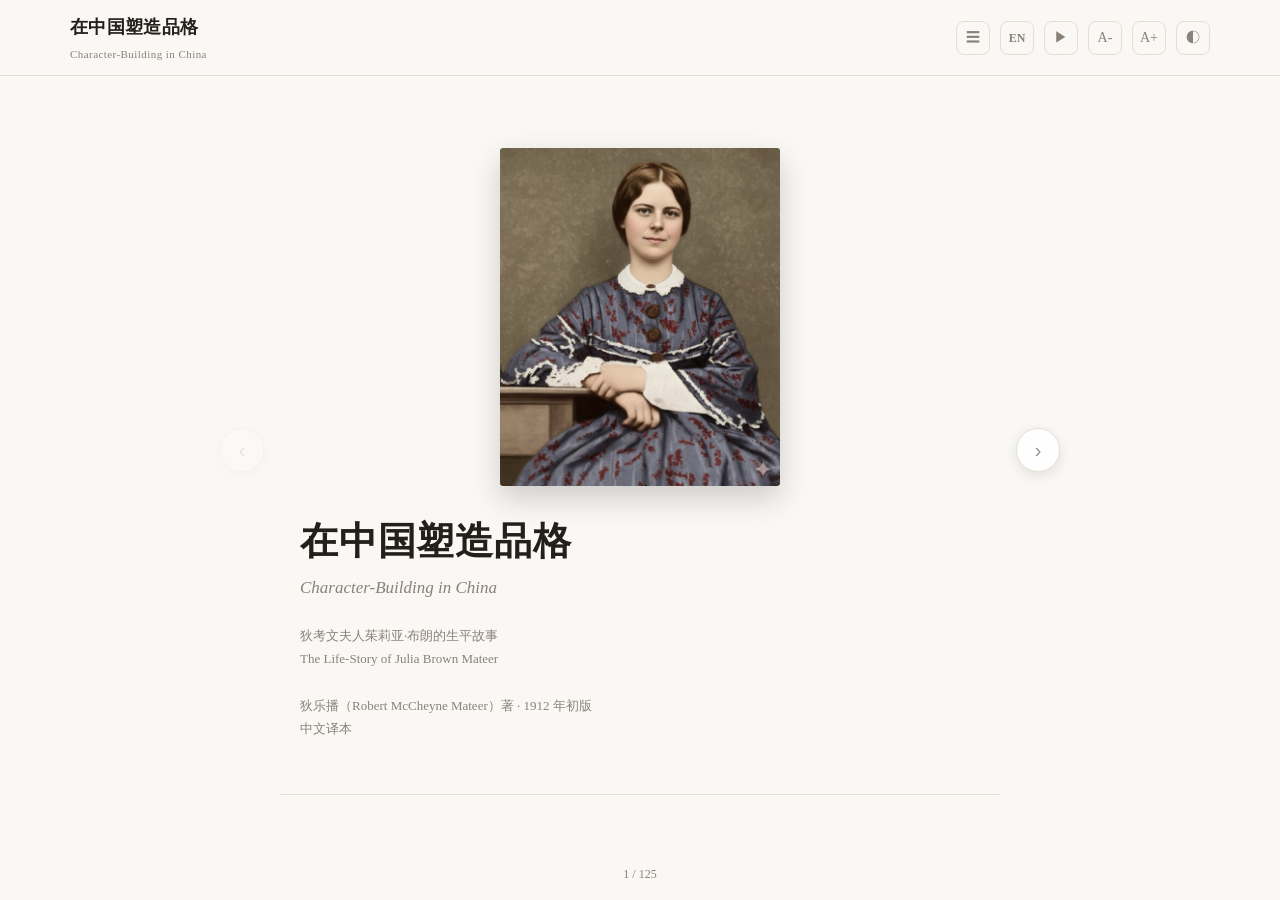
==== commit 2ecc9a07: "Add Read Aloud (Web Speech API) and fix html lang toggle bug The lang attribute on <html> was hardco" ====
--- a/books/character-building-in-china/index.html
+++ b/books/character-building-in-china/index.html
@@ -21,6 +21,7 @@
 .ico{font:inherit;font-size:14px;width:34px;height:34px;border:1px solid var(--line);border-radius:8px;
 background:transparent;color:var(--mut);cursor:pointer;line-height:1;flex:none}
 #lang-btn{font-size:12px;font-weight:600}
+.ico.active{color:var(--acc);border-color:var(--acc)}
 .overlay{position:fixed;inset:0;z-index:70}
 .overlay[hidden]{display:none}
 .overlay-backdrop{position:absolute;inset:0;background:rgba(0,0,0,.35)}
@@ -81,6 +82,7 @@
  <div class="brand">在中国塑造品格<small>Character-Building in China</small></div>
  <button class="ico" id="toc-btn" title="目录">☰</button>
  <button class="ico" id="lang-btn" title="切换语言">EN</button>
+ <button class="ico" id="speak-btn" title="朗读 Read Aloud">&#9654;</button>
  <button class="ico" id="minus" title="缩小字号">A-</button>
  <button class="ico" id="plus" title="放大字号">A+</button>
  <button class="ico" id="theme" title="深色模式">◐</button>
@@ -525,8 +527,8 @@
  navPrev.disabled=curPage<=0;
  navNext.disabled=curPage>=totalPages-1;
 }
-navPrev.onclick=function(e){e.stopPropagation();goToPage(curPage-1)};
-navNext.onclick=function(e){e.stopPropagation();goToPage(curPage+1)};
+navPrev.onclick=function(e){e.stopPropagation();stopSpeak();goToPage(curPage-1)};
+navNext.onclick=function(e){e.stopPropagation();stopSpeak();goToPage(curPage+1)};
 function withRepagination(mutate){
  var anchor=pageW?findElementAtPage(curPage):null;
  mutate();
@@ -540,14 +542,17 @@
  goToPage(0,true);
 }
 function lang(v){
+ stopSpeak();
  withRepagination(function(){
   H.dataset.lang=v;
+  H.lang=v==='zh'?'zh-CN':'en';
   langBtn.textContent=v==='zh'?'EN':'中';
   try{LS.setItem('cb-lang',v)}catch(e){}
  });
 }
 function setfs(v){
  var nv=Math.min(26,Math.max(15,v));
+ stopSpeak();
  withRepagination(function(){
   fs=nv;H.style.setProperty('--fs',fs+'px');
   try{LS.setItem('cb-fs',fs)}catch(e){}
@@ -574,6 +579,7 @@
 [].slice.call(tocOverlay.querySelectorAll('a')).forEach(function(a){
  a.onclick=function(e){
   e.preventDefault();
+  stopSpeak();
   var id=a.getAttribute('data-ch'),entry=chapterStarts.filter(function(c){return c.id===id})[0];
   closeToc();
   if(entry)goToPage(entry.page);
@@ -582,6 +588,7 @@
 
 var touchStartX=null,touchStartY=null,touchMoved=false,lastNavAt=0;
 function navAt(clientX){
+ stopSpeak();
  var x=clientX/reader.clientWidth;
  if(x<0.3)goToPage(curPage-1);else goToPage(curPage+1);
 }
@@ -593,6 +600,7 @@
  if(touchStartX===null)return;
  var t=e.changedTouches[0],dx=t.clientX-touchStartX,dy=t.clientY-touchStartY;
  if(Math.abs(dx)>40&&Math.abs(dx)>Math.abs(dy)){
+  stopSpeak();
   if(dx<0)goToPage(curPage+1);else goToPage(curPage-1);
  }else if(!touchMoved||(Math.abs(dx)<10&&Math.abs(dy)<10)){
   navAt(t.clientX);
@@ -603,6 +611,64 @@
  if(Date.now()-lastNavAt<600)return;
  navAt(e.clientX);
 });
+
+var speakBtn=document.getElementById('speak-btn'),synth=window.speechSynthesis;
+var speaking=false,speakQueue=[],speakIdx=0;
+function splitSentences(t){
+ var parts=t.match(/[^。！？.!?\n]+[。！？.!?]*/g);
+ return parts?parts.map(function(s){return s.trim()}).filter(Boolean):[t];
+}
+function buildSpeakQueue(fromPage){
+ var q=[],started=false;
+ [].slice.call(document.querySelectorAll('.chapter')).forEach(function(ch){
+  var els=[ch.querySelector('h2')].concat([].slice.call(ch.querySelectorAll('.p')));
+  els.forEach(function(el){
+   if(!el)return;
+   var page=Math.round(el.offsetLeft/pageW);
+   if(page>=fromPage)started=true;
+   if(!started)return;
+   var txt=(el.innerText||'').trim();
+   if(!txt)return;
+   splitSentences(txt).forEach(function(s){q.push({text:s,page:page})});
+  });
+ });
+ return q;
+}
+function speakNext(){
+ if(!speaking)return;
+ if(speakIdx>=speakQueue.length){stopSpeak();return}
+ var item=speakQueue[speakIdx];
+ if(item.page!==curPage)goToPage(item.page);
+ var u=new SpeechSynthesisUtterance(item.text);
+ u.lang=H.dataset.lang==='zh'?'zh-CN':'en-US';
+ u.onend=function(){speakIdx++;speakNext()};
+ u.onerror=function(){speakIdx++;speakNext()};
+ synth.speak(u);
+}
+function startSpeak(){
+ if(!synth)return;
+ synth.cancel();
+ speakQueue=buildSpeakQueue(curPage);
+ speakIdx=0;
+ speaking=true;
+ speakBtn.textContent='⏸';
+ speakBtn.classList.add('active');
+ speakBtn.title='停止朗读 Stop Reading';
+ speakNext();
+}
+function stopSpeak(){
+ if(!speaking&&(!synth||!synth.speaking))return;
+ speaking=false;
+ if(synth)synth.cancel();
+ speakBtn.textContent='▶';
+ speakBtn.classList.remove('active');
+ speakBtn.title='朗读 Read Aloud';
+}
+if(synth){
+ speakBtn.onclick=function(){speaking?stopSpeak():startSpeak()};
+}else{
+ speakBtn.style.display='none';
+}
 
 var resizeTimer;
 function scheduleRepaginate(delay){
@@ -621,7 +687,8 @@
  H.dataset.theme=LS.getItem('cb-theme')||'light';
  var initialLang=LS.getItem('cb-lang')||'zh';
  H.dataset.lang=initialLang;
+ H.lang=initialLang==='zh'?'zh-CN':'en';
  langBtn.textContent=initialLang==='zh'?'EN':'中';
-}catch(e){H.dataset.lang='zh';H.dataset.theme='light';langBtn.textContent='EN'}
+}catch(e){H.dataset.lang='zh';H.lang='zh-CN';H.dataset.theme='light';langBtn.textContent='EN'}
 paginateInit();
 </script></body></html>
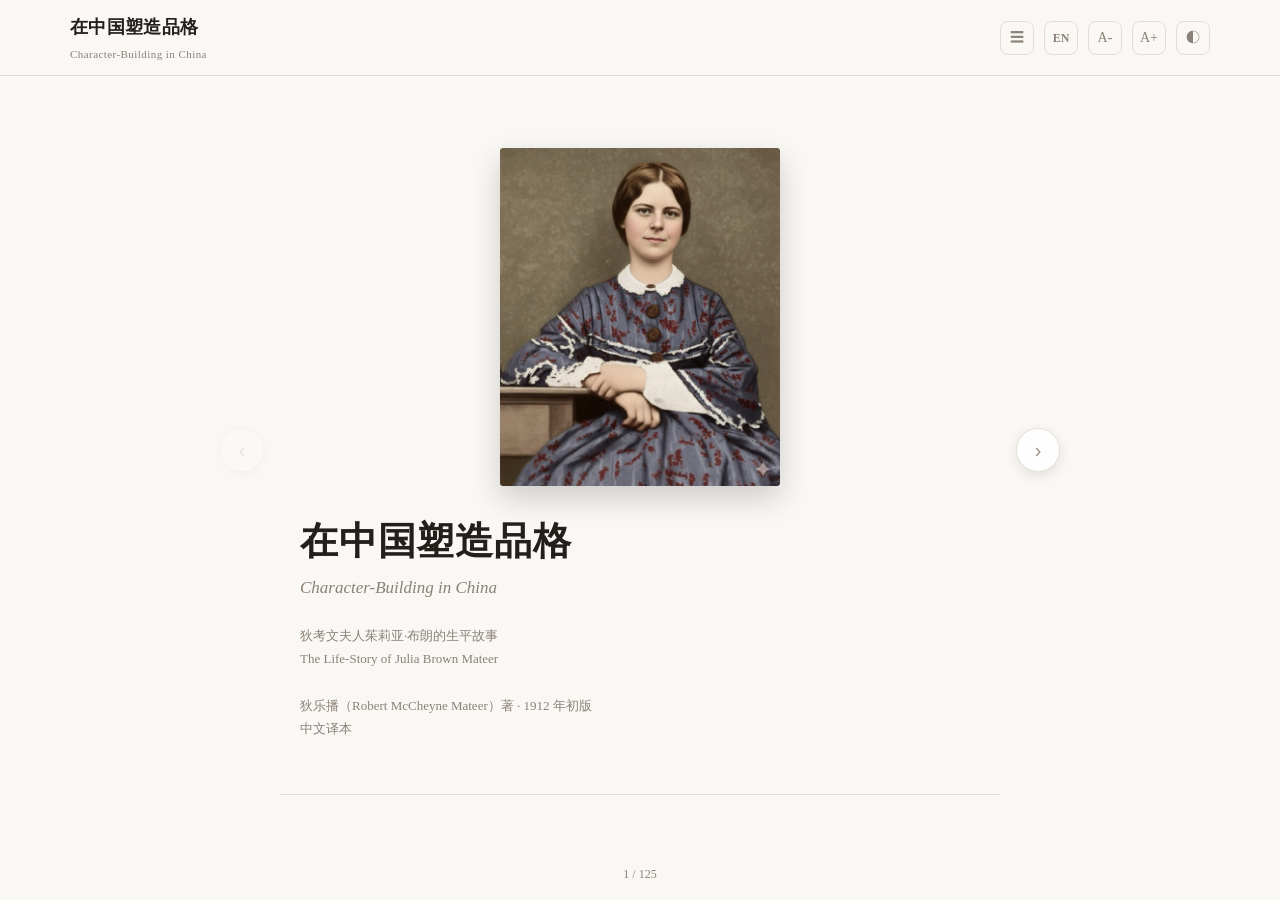
==== commit 754b9c76: "Remove Read Aloud button Browser TTS voice quality wasn't good enough to be worth keeping. Retains t" ====
--- a/books/character-building-in-china/index.html
+++ b/books/character-building-in-china/index.html
@@ -21,7 +21,6 @@
 .ico{font:inherit;font-size:14px;width:34px;height:34px;border:1px solid var(--line);border-radius:8px;
 background:transparent;color:var(--mut);cursor:pointer;line-height:1;flex:none}
 #lang-btn{font-size:12px;font-weight:600}
-.ico.active{color:var(--acc);border-color:var(--acc)}
 .overlay{position:fixed;inset:0;z-index:70}
 .overlay[hidden]{display:none}
 .overlay-backdrop{position:absolute;inset:0;background:rgba(0,0,0,.35)}
@@ -82,7 +81,6 @@
  <div class="brand">在中国塑造品格<small>Character-Building in China</small></div>
  <button class="ico" id="toc-btn" title="目录">☰</button>
  <button class="ico" id="lang-btn" title="切换语言">EN</button>
- <button class="ico" id="speak-btn" title="朗读 Read Aloud">&#9654;</button>
  <button class="ico" id="minus" title="缩小字号">A-</button>
  <button class="ico" id="plus" title="放大字号">A+</button>
  <button class="ico" id="theme" title="深色模式">◐</button>
@@ -527,8 +525,8 @@
  navPrev.disabled=curPage<=0;
  navNext.disabled=curPage>=totalPages-1;
 }
-navPrev.onclick=function(e){e.stopPropagation();stopSpeak();goToPage(curPage-1)};
-navNext.onclick=function(e){e.stopPropagation();stopSpeak();goToPage(curPage+1)};
+navPrev.onclick=function(e){e.stopPropagation();goToPage(curPage-1)};
+navNext.onclick=function(e){e.stopPropagation();goToPage(curPage+1)};
 function withRepagination(mutate){
  var anchor=pageW?findElementAtPage(curPage):null;
  mutate();
@@ -542,7 +540,6 @@
  goToPage(0,true);
 }
 function lang(v){
- stopSpeak();
  withRepagination(function(){
   H.dataset.lang=v;
   H.lang=v==='zh'?'zh-CN':'en';
@@ -552,7 +549,6 @@
 }
 function setfs(v){
  var nv=Math.min(26,Math.max(15,v));
- stopSpeak();
  withRepagination(function(){
   fs=nv;H.style.setProperty('--fs',fs+'px');
   try{LS.setItem('cb-fs',fs)}catch(e){}
@@ -579,7 +575,6 @@
 [].slice.call(tocOverlay.querySelectorAll('a')).forEach(function(a){
  a.onclick=function(e){
   e.preventDefault();
-  stopSpeak();
   var id=a.getAttribute('data-ch'),entry=chapterStarts.filter(function(c){return c.id===id})[0];
   closeToc();
   if(entry)goToPage(entry.page);
@@ -588,7 +583,6 @@
 
 var touchStartX=null,touchStartY=null,touchMoved=false,lastNavAt=0;
 function navAt(clientX){
- stopSpeak();
  var x=clientX/reader.clientWidth;
  if(x<0.3)goToPage(curPage-1);else goToPage(curPage+1);
 }
@@ -600,7 +594,6 @@
  if(touchStartX===null)return;
  var t=e.changedTouches[0],dx=t.clientX-touchStartX,dy=t.clientY-touchStartY;
  if(Math.abs(dx)>40&&Math.abs(dx)>Math.abs(dy)){
-  stopSpeak();
   if(dx<0)goToPage(curPage+1);else goToPage(curPage-1);
  }else if(!touchMoved||(Math.abs(dx)<10&&Math.abs(dy)<10)){
   navAt(t.clientX);
@@ -611,64 +604,6 @@
  if(Date.now()-lastNavAt<600)return;
  navAt(e.clientX);
 });
-
-var speakBtn=document.getElementById('speak-btn'),synth=window.speechSynthesis;
-var speaking=false,speakQueue=[],speakIdx=0;
-function splitSentences(t){
- var parts=t.match(/[^。！？.!?\n]+[。！？.!?]*/g);
- return parts?parts.map(function(s){return s.trim()}).filter(Boolean):[t];
-}
-function buildSpeakQueue(fromPage){
- var q=[],started=false;
- [].slice.call(document.querySelectorAll('.chapter')).forEach(function(ch){
-  var els=[ch.querySelector('h2')].concat([].slice.call(ch.querySelectorAll('.p')));
-  els.forEach(function(el){
-   if(!el)return;
-   var page=Math.round(el.offsetLeft/pageW);
-   if(page>=fromPage)started=true;
-   if(!started)return;
-   var txt=(el.innerText||'').trim();
-   if(!txt)return;
-   splitSentences(txt).forEach(function(s){q.push({text:s,page:page})});
-  });
- });
- return q;
-}
-function speakNext(){
- if(!speaking)return;
- if(speakIdx>=speakQueue.length){stopSpeak();return}
- var item=speakQueue[speakIdx];
- if(item.page!==curPage)goToPage(item.page);
- var u=new SpeechSynthesisUtterance(item.text);
- u.lang=H.dataset.lang==='zh'?'zh-CN':'en-US';
- u.onend=function(){speakIdx++;speakNext()};
- u.onerror=function(){speakIdx++;speakNext()};
- synth.speak(u);
-}
-function startSpeak(){
- if(!synth)return;
- synth.cancel();
- speakQueue=buildSpeakQueue(curPage);
- speakIdx=0;
- speaking=true;
- speakBtn.textContent='⏸';
- speakBtn.classList.add('active');
- speakBtn.title='停止朗读 Stop Reading';
- speakNext();
-}
-function stopSpeak(){
- if(!speaking&&(!synth||!synth.speaking))return;
- speaking=false;
- if(synth)synth.cancel();
- speakBtn.textContent='▶';
- speakBtn.classList.remove('active');
- speakBtn.title='朗读 Read Aloud';
-}
-if(synth){
- speakBtn.onclick=function(){speaking?stopSpeak():startSpeak()};
-}else{
- speakBtn.style.display='none';
-}
 
 var resizeTimer;
 function scheduleRepaginate(delay){
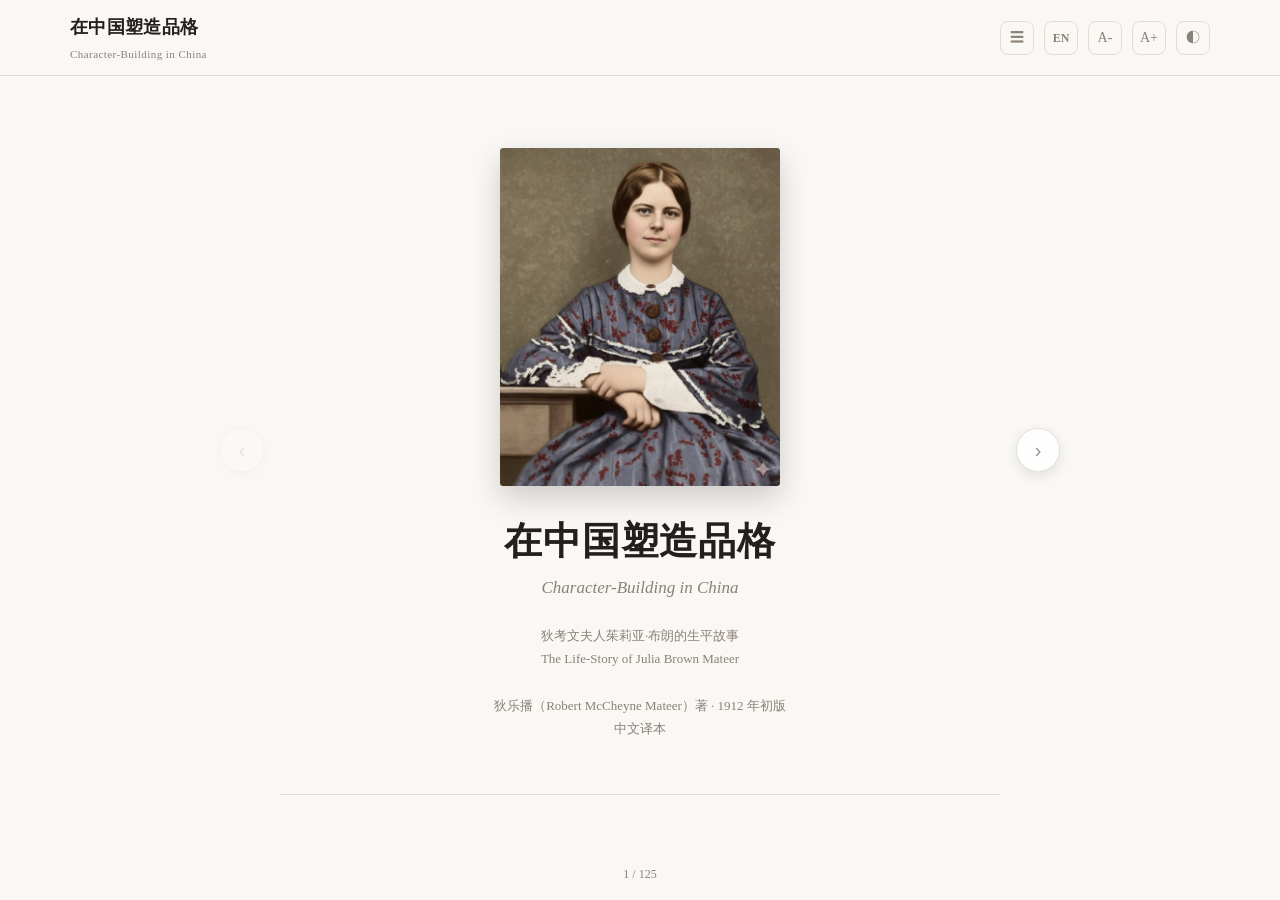
==== commit 919881d7: "Remove stale preview note from home page; center book title page The home page still said "preview c" ====
--- a/books/character-building-in-china/index.html
+++ b/books/character-building-in-china/index.html
@@ -36,7 +36,7 @@
 .tn{color:var(--mut);font-size:12px;min-width:14px}
 .reader{position:fixed;left:0;right:0;bottom:34px;overflow:hidden}
 .pages{height:100%;column-gap:0;column-fill:auto}
-.title{padding:8vh 20px 40px;border-bottom:1px solid var(--line);margin-bottom:12px}
+.title{padding:8vh 20px 40px;border-bottom:1px solid var(--line);margin-bottom:12px;text-align:center}
 .cover{display:block;width:52%;max-width:280px;height:auto;margin:0 auto 32px;border-radius:3px;
 box-shadow:0 12px 30px rgba(0,0,0,.18)}
 .title h1{font-size:calc(var(--fs) + 19px);line-height:1.25;margin:0 0 6px;letter-spacing:.02em}
@@ -516,6 +516,14 @@
   return{id:ch.id,page:Math.round(ch.offsetLeft/pageW)};
  });
 }
+function saveProgress(){
+ try{
+  var el=findElementAtPage(curPage);
+  if(!el)return;
+  var idx=[].slice.call(document.querySelectorAll('.title,.p')).indexOf(el);
+  if(idx>=0)LS.setItem('cb-pos',idx);
+ }catch(e){}
+}
 function goToPage(n,instant){
  curPage=Math.max(0,Math.min(totalPages-1,n));
  pages.style.transition=instant?'none':'transform .32s ease';
@@ -524,6 +532,7 @@
  pageind.textContent=(curPage+1)+' / '+totalPages;
  navPrev.disabled=curPage<=0;
  navNext.disabled=curPage>=totalPages-1;
+ saveProgress();
 }
 navPrev.onclick=function(e){e.stopPropagation();goToPage(curPage-1)};
 navNext.onclick=function(e){e.stopPropagation();goToPage(curPage+1)};
@@ -537,7 +546,13 @@
 function paginateInit(){
  measure();
  recomputeLayout();
- goToPage(0,true);
+ var startPage=0;
+ try{
+  var idx=parseInt(LS.getItem('cb-pos'),10);
+  var el=isNaN(idx)?null:document.querySelectorAll('.title,.p')[idx];
+  if(el)startPage=Math.round(el.offsetLeft/pageW);
+ }catch(e){}
+ goToPage(startPage,true);
 }
 function lang(v){
  withRepagination(function(){
@@ -581,24 +596,30 @@
  };
 });
 
-var touchStartX=null,touchStartY=null,touchMoved=false,lastNavAt=0;
+var touchStartX=null,touchStartY=null,touchMoved=false,touchStartTime=0,lastNavAt=0;
+function hasSelection(){
+ var s=window.getSelection();
+ return !!(s&&s.toString().length>0);
+}
 function navAt(clientX){
+ if(hasSelection())return;
  var x=clientX/reader.clientWidth;
  if(x<0.3)goToPage(curPage-1);else goToPage(curPage+1);
 }
 reader.addEventListener('touchstart',function(e){
- var t=e.touches[0];touchStartX=t.clientX;touchStartY=t.clientY;touchMoved=false;
+ var t=e.touches[0];touchStartX=t.clientX;touchStartY=t.clientY;touchMoved=false;touchStartTime=Date.now();
 },{passive:true});
 reader.addEventListener('touchmove',function(){touchMoved=true},{passive:true});
 reader.addEventListener('touchend',function(e){
  if(touchStartX===null)return;
- var t=e.changedTouches[0],dx=t.clientX-touchStartX,dy=t.clientY-touchStartY;
+ var t=e.changedTouches[0],dx=t.clientX-touchStartX,dy=t.clientY-touchStartY,dur=Date.now()-touchStartTime;
+ lastNavAt=Date.now();touchStartX=null;
+ if(hasSelection())return;
  if(Math.abs(dx)>40&&Math.abs(dx)>Math.abs(dy)){
   if(dx<0)goToPage(curPage+1);else goToPage(curPage-1);
- }else if(!touchMoved||(Math.abs(dx)<10&&Math.abs(dy)<10)){
+ }else if(dur<450&&(!touchMoved||(Math.abs(dx)<10&&Math.abs(dy)<10))){
   navAt(t.clientX);
  }
- lastNavAt=Date.now();touchStartX=null;
 });
 reader.addEventListener('click',function(e){
  if(Date.now()-lastNavAt<600)return;
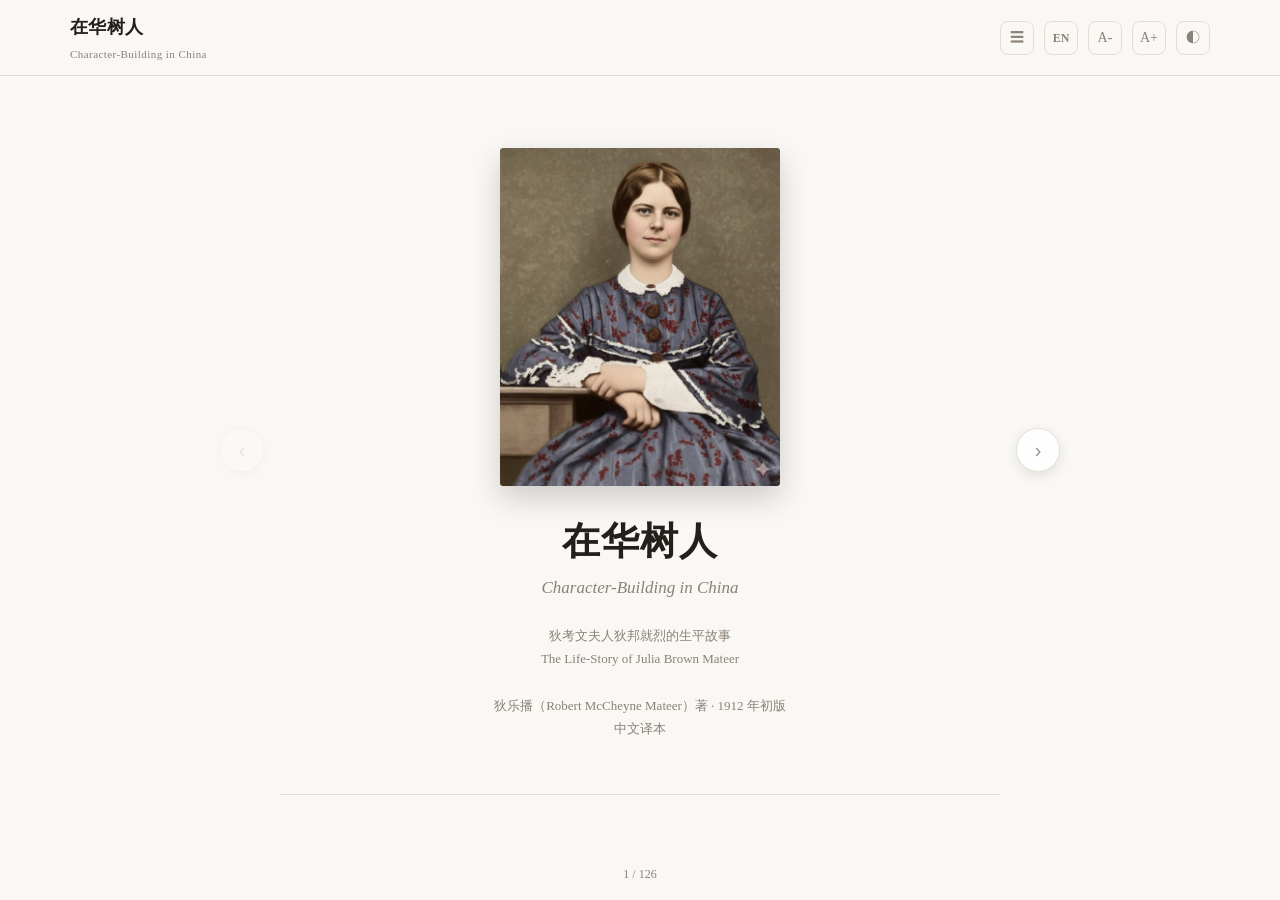
==== commit 4896bb99: "Apply translator's tracked changes to Character-Building in China; retitle 在华树人 Applied the reviewer" ====
--- a/books/character-building-in-china/index.html
+++ b/books/character-building-in-china/index.html
@@ -1,7 +1,7 @@
 <!DOCTYPE html>
 <html lang="zh-CN"><head><meta charset="utf-8">
 <meta name="viewport" content="width=device-width,initial-scale=1">
-<title>在中国塑造品格 · Character-Building in China</title>
+<title>在华树人 · Character-Building in China</title>
 <style>
 :root{--bg:#faf8f4;--fg:#23201c;--mut:#8a8178;--line:#e2dcd2;--acc:#8c5a3c;--card:#fff;--fs:19px}
 html[data-theme=dark]{--bg:#16150f;--fg:#e6e1d8;--mut:#918a7e;--line:#302c25;--acc:#c9976b;--card:#1d1b15}
@@ -78,7 +78,7 @@
 </style></head>
 <body>
 <header><div class="hin">
- <div class="brand">在中国塑造品格<small>Character-Building in China</small></div>
+ <div class="brand">在华树人<small>Character-Building in China</small></div>
  <button class="ico" id="toc-btn" title="目录">☰</button>
  <button class="ico" id="lang-btn" title="切换语言">EN</button>
  <button class="ico" id="minus" title="缩小字号">A-</button>
@@ -94,7 +94,7 @@
    <li><a href="#ch2" data-ch="ch2"><span class="tn">2</span><span class="zh-i">奔赴禾场</span><span class="en-i">Getting to the Field</span></a></li>
    <li><a href="#ch3" data-ch="ch3"><span class="tn">3</span><span class="zh-i">安家与语言学习</span><span class="en-i">Home-Making and Language Study</span></a></li>
    <li><a href="#ch4" data-ch="ch4"><span class="tn">4</span><span class="zh-i">创办学校的最初尝试</span><span class="en-i">First Steps in College-Making</span></a></li>
-   <li><a href="#ch5" data-ch="ch5"><span class="tn">5</span><span class="zh-i">学院的进一步发展</span><span class="en-i">Higher Steps in College-Making</span></a></li>
+   <li><a href="#ch5" data-ch="ch5"><span class="tn">5</span><span class="zh-i">文会馆升格为学院</span><span class="en-i">Higher Steps in College-Making</span></a></li>
    <li><a href="#ch6" data-ch="ch6"><span class="tn">6</span><span class="zh-i">重重难处</span><span class="en-i">Difficulties and Discouragements</span></a></li>
    <li><a href="#ch7" data-ch="ch7"><span class="tn">7</span><span class="zh-i">收获果实</span><span class="en-i">Fruit Gathering</span></a></li>
    <li><a href="#ch8" data-ch="ch8"><span class="tn">8</span><span class="zh-i">医疗工作与影响</span><span class="en-i">Medical Work and Influence</span></a></li>
@@ -110,9 +110,9 @@
 <div class="pages" id="pages">
 <div class="title">
  <img class="cover" src="[data-uri]" alt="狄考文夫人 Mrs. Mateer" width="580" height="700">
- <h1>在中国塑造品格</h1>
+ <h1>在华树人</h1>
  <p class="alt">Character-Building in China</p>
- <p class="meta">狄考文夫人茱莉亚·布朗的生平故事<br>The Life-Story of Julia Brown Mateer<br><br>
+ <p class="meta">狄考文夫人狄邦就烈的生平故事<br>The Life-Story of Julia Brown Mateer<br><br>
  狄乐播（Robert McCheyne Mateer）著 · 1912 年初版<br>
  <span class="zh-i">中文译本</span><span class="en-i">Original English text</span></p>
 </div>
@@ -120,363 +120,363 @@
 <h2><span class="cnum">第一章 &middot; Chapter 1</span>
 <span class="zh-i ctitle">家世与早年</span>
 <span class="en-i ctitle">Ancestry and Early Years</span></h2>
-<div class="p"><p class="en">THE parents of Julia Brown were people of deep piety. The warmth of her kind heart and the never-failing light of her sunny face she inherited from her saintly mother, who was taken from her when she was eight years old. Her father, though always kind and affectionate to his children, was looked upon as a stern man. This was probably due to his Puritan ideals which made him rigidly upright, always regular in family religion, requiring the children to commit the Westminster Catechism, and invariably to attend church, four miles away, whatever the weather. His God-fearing resoluteness, fortitude and energy were very marked in his daughter&#x27;s character, and these were combined with the winsomeness of her mother to make her remarkable endowment. In person Mrs. Mateer was of medium height and good presence, attracting attention everywhere. Her flashing yet gentle dark eyes were not likely to pass unnoticed, and her genial manner won every heart.</p><p class="zh">茱莉亚·布朗（Julia Brown）的双亲都是虔诚的信徒。她那温暖的心肠和面容上永不消逝的阳光般的笑容，继承自她圣洁的母亲——可惜母亲在她八岁时便离世了。她的父亲虽然对孩子们始终和蔼慈爱，却被人们视为一个严厉的人。这大概源于他的清教徒理想——他为人刚正不阿，始终坚持家庭宗教生活，要求孩子们背诵《威斯敏斯特教理问答》，无论天气如何，都必须步行四英里前往教堂。他那敬畏上帝的坚毅果敢和充沛精力，在女儿的性格中体现得格外鲜明，加上母亲温婉的性情融合其中，造就了她非凡的禀赋。就外表而言，狄考文夫人（Mrs. Mateer）身材中等、仪态端庄，无论走到哪里都能引人注目。她那双明亮而温柔的深色眼睛令人过目难忘，和蔼的举止赢得了每个人的心。</p></div>
-<div class="p"><p class="en">Her father, Robert Brown, a cabinet-maker in western Pennsylvania, and her mother, Hannah Cunningham, moved with their family in the early thirties to a farm near Delaware, Ohio. Those were still pioneer days, when houses were built of undressed logs, and were few and far between. Mr. Brown was a man of large influence in the neighborhood, and for many years an elder in the Presbyterian Church of Delaware.</p><p class="zh">她的父亲罗伯特·布朗（Robert Brown）是宾夕法尼亚州西部的一名家具工匠，母亲汉娜·坎宁安（Hannah Cunningham）。三十年代初，一家人迁至俄亥俄州特拉华（Delaware, Ohio）附近的一个农场。那时仍是拓荒时代，房屋用未加工的原木建造，稀疏散落在广袤的土地上。布朗先生在当地颇有威望，多年来一直担任特拉华长老会教会的长老。</p></div>
-<div class="p"><p class="en">Into this home Julia was born in 1838, the fourth child in a family of six. Membership in a large family was a most valuable training in service and self-denial, and together with the experience in pioneer farm life did much to prepare her for the rough and trying ordeals of heathendom. She herself considered her education to be far from satisfactory. The district school of her earlier years was not of the best, and the two female seminaries she attended for three years, like others of that time, afforded very limited opportunities. However, she had a fine mind, capable of the highest culture, and she supplied the lack of her early years by a lifetime of study, reading, and self-improvement.</p><p class="zh">1838年，茱莉亚在这个家庭中出生，是六个孩子中排行第四的。在一个大家庭中成长，是学会奉献和克己的宝贵训练，再加上拓荒农场生活的历练，为她日后在跨文化世界中经受艰苦考验做了充分的准备。她本人认为自己所受的教育远不够理想。早年就读的乡村学校水平不高，后来就读了三年的两所女子学院，和那个时代的同类学校一样，提供的机会十分有限。然而，她拥有优秀的头脑，足以接受最高层次的培养，她通过毕生的学习、阅读和自我提升，弥补了早年教育的不足。</p></div>
-<div class="p"><p class="en">While in the seminary at Granville, Ohio, she helped organize and conduct a literary society of which she was the first president. This suggests her early interest in such work and was doubtless a preparation for the efficient service to be rendered later in connection with the literary society of Tengchow College. But the most significant experience of her seminary years was the marked change that came into her spiritual life. At the age of nineteen she was converted and consecrated herself unreservedly to any work to which the Master might call her.</p><p class="zh">在俄亥俄州格兰维尔（Granville, Ohio）的学院就读期间，她帮助组建并主持了一个文学社，自己担任第一任社长。这说明她很早就对文学活动产生了兴趣，无疑也为她日后在登州文会馆（Tengchow College）文学社中的出色服务奠定了基础。但学院岁月中最重要的经历，是她灵性上发生的显著转变。十九岁时，她悔改归信，将自己毫无保留地奉献给主可能呼召她去做的一切事工。</p></div>
-<div class="p"><p class="en">On leaving the seminary she first taught a country school. At that time it was very unusual for a woman to assume entire control of a school. Miss Brown showed her gift for leadership in attempting it and her genius for teaching in making it a conspicuous success, all of which introduced her favorably to the school at Mt. Gilead, Ohio, where she taught for three years. A great love for children and influence over them made her work in those early years a pleasure, while her sense of responsibility spurred her on to do her best. She says, This task is so important and so lasting in its effects that the strongest may well shrink from it;&quot; but adds: &quot;As thy days, so shall thy strength be.&quot;</p><p class="zh">离开学院后，她首先在一所乡村学校任教。在那个年代，一个女性独自掌管一所学校是非常罕见的。布朗小姐（Miss Brown）勇于尝试，展现了她的领导才能；她出色的教学才华使这所学校声名远扬，也因此获得了在俄亥俄州吉利亚德山（Mt. Gilead, Ohio）学校任教三年的机会。她对孩子们的深切关爱以及对他们的影响力，使早年的教学工作成为一种乐趣，而强烈的责任感则驱策她竭尽全力。她曾写道：&quot;这项工作意义如此重大、影响如此深远，即使最坚强的人也不免望而生畏。&quot;但她又补充说：&quot;你的日子如何，你的力量也必如何。&quot;</p></div>
-<div class="p"><p class="en">A glimpse into her journal will indicate what she was in the schoolroom &quot; What shall I do with B? Is there no road to his heart? Are both head and heart only receptacles for fun? This morning I talked as earnestly and seriously with him about some of his misdemeanors as I am capable of talking to any child. He listened with mock gravity to all I said, then with an emphatic nod that banished almost all my own seriousness, took his seat. What shall I do with him? If the present only were concerned I might laugh at such things and let them pass but there rises up before me the man and what he is to be. I must help to make him.&quot;</p><p class="zh">从她的日记中可以窥见她在教室里的风采：&quot;我该拿B怎么办？难道没有通向他内心的路吗？他的头脑和心灵难道只是装满淘气的容器？今天早上，我以最认真、最严肃的态度，就他的一些过失和他谈话。他面带嬉笑地听完了我所有的话，然后用力点了一下头——那个点头几乎让我自己也绷不住笑了——就坐回了座位。我该拿他怎么办？如果只看眼前，我大可一笑置之。但在我眼前浮现的，是他将来要成为的那个男人。我必须帮助他成长为那个人。&quot;</p></div>
-<div class="p"><p class="en">In 1860 Miss Brown&#x27;s brother John, having gone into business at Fulton, Illinois, induced her and her sister Margaret to join him there and thus seek their fortune in what then seemed the remote West. It was arranged that the two sisters should teach and keep house for their brother. After a year, however, they were led to return to Ohio by the failure of the brother&#x27;s health, Julia devoting herself to him until his death. This pioneer venture of the young woman was in keeping with her self-reliant spirit and gave her broadened experience.</p><p class="zh">1860年，布朗小姐的兄弟约翰（John）在伊利诺伊州富尔顿（Fulton, Illinois）经商，邀请她和姐妹玛格丽特（Margaret）前去投奔，到当时看来还十分遥远的西部去闯荡。两姐妹约定一边教书，一边为兄弟料理家务。然而一年之后，由于约翰健康出了问题，生意也未能成功，她们只得返回俄亥俄。茱莉亚全心照顾兄弟直到他去世。这位年轻女性的拓荒之行，与她自立自强的精神完全一致，也使她增长了阅历。</p></div>
-<div class="p"><p class="en">While Miss Brown was teaching at Mt. Gilead, a series of revival meetings was held there. The record in her journal shows her serious concern for those about her My heart be still and be- hold the Lord&#x27;s doings, for they are marvellous in our eyes The voices which so lately rang out with laughter in the halls of revelry are speaking for Jesus. Five of the young women who were leaders in gaiety are now leading the way to the cross. Alas, that so few should follow! Is not the Holy Spirit pleading with other hearts, and will He not prevail? &quot; In the work of the Presbyterian Church she took an active part, and as a member of the choir derived much benefit from the training and practice in singing.</p><p class="zh">布朗小姐在吉利亚德山教书期间，当地举办了一系列的奋兴布道会。她日记中的记录显示了她对周围人的深切关怀：&quot;我的心啊，安静下来，看耶和华的作为，因为这些事在我们眼中真是奇妙！那些不久前还在欢宴厅里纵声欢笑的声音，如今正在为耶稣作见证。五位曾是交际场合中的风云人物的年轻女性，现在正率先走向十字架。可叹跟随的人如此之少！难道圣灵不在感动其他人的心吗？难道祂不会最终得胜吗？&quot;她积极参与长老会教会的事工，作为唱诗班成员，从歌唱训练和实践中获益良多。</p></div>
-<div class="p"><p class="en">In the spring of 1862 she became engaged to Rev. Calvin W. Mateer, who for two years supplied the Presbyterian Church at Delaware, Ohio, and in December of the same year they were married. Mr. Mateer had, while in the seminary, offered himself to the Foreign Board, but the demands of the Civil War had so depleted the treasury that it was not possible to send more missionaries accordingly he took charge of the church at Delaware, hoping he might be sent later to the foreign field. At the time of his engagement to Miss Brown, a foreign missionary life was in anticipation, but a few months before their marriage the Board announced they could not be sent, advising Mr. Mateer to accept a permanent call and abandon the idea of going as a missionary.</p><p class="zh">1862年春天，她与卡尔文·威尔逊·狄考文牧师（Rev. Calvin W. Mateer）订婚。狄考文牧师此前曾在俄亥俄州特拉华长老会教会牧会两年。同年十二月，两人结为连理。狄考文先生在神学院读书时就已向海外宣教差会表达了赴海外宣教的意愿，但南北战争使差会财政大为紧缩，无力派遣更多宣教士，他只好暂时牧养特拉华教会，期待将来能被差派出去。订婚之时，海外宣教生活已在两人的期盼之中。然而婚礼前几个月，差会通知说无法派遣他们，建议狄考文先生接受一个固定牧职，放弃成为宣教士的念头。</p></div>
-<div class="p"><p class="en">However, during their wedding tour a letter came saying contributions had been received to send two men to Shantung, China, and if Mr. and Mrs. Mateer were ready to go, the Board would send them. Mrs. Mateer had thoroughly entered into her husband&#x27;s long cherished desire to be a missionary, so that what had been a common disappointment was now turned to great rejoicing. Mr. Mateer says in his journal &quot; Her first exclamation after hear- ing the letter, I shall not soon forget: Oh, I am so glad! I shall remember that time, that look, that expression.&quot;</p><p class="zh">然而，就在他们新婚旅行途中，一封信传来了喜讯——差会收到了捐款，足以派遣两位宣教士前往中国山东（Shantung, China）。如果狄考文夫妇愿意前往，差会将立即差派他们。狄考文夫人完全认同丈夫长久以来的宣教心愿，因此，先前共同的失望此刻化作了巨大的喜悦。狄考文先生在日记中写道：&quot;她听到这封信后的第一个反应，我永远不会忘记——&#x27;噢，我太高兴了！&#x27;那个时刻、那个神情、那个表情，我将铭记终生。&quot;</p></div>
-<div class="p"><p class="en">Their union was one of complete consecration and rare oneness of spirit, as well as tender devotion; and naturally Mrs. Mateer&#x27;s marriage to a man of Dr. Mateer&#x27;s parts greatly enlarged the vision, breadth and efficiency of her own missionary life.</p><p class="zh">两人的结合是彻底的奉献与罕见的心灵契合，也饱含温柔的爱意。嫁给狄考文博士（Dr. Mateer）这样才华出众的人，自然大大拓展了她宣教生活的视野、格局与效力。</p></div>
-<div class="p"><p class="en">In April the presbytery met at Mt. Gilead, Mrs. Mateer&#x27;s home for three years, where she had endeared herself to many friends. At the close of the formal farewell service the congregation one by one said &quot; good-bye,&quot; and after them the school children, who loved their teacher devotedly. Mrs. Mateer was not easily moved to tears, but this parting with the children greatly affected her.</p><p class="zh">四月，长老会在吉利亚德山召开会议——那里是狄考文夫人生活了三年的地方，她在那里收获了许多深厚的友谊。正式的欢送礼拜结束后，会众一一前来道别，之后是那些深爱着老师的学生们。狄考文夫人并不是一个容易落泪的人，但与孩子们的离别深深触动了她。</p></div>
-<div class="p"><p class="en">The months that remained before the date for sailing were occupied in short visits to various family friends, and in preparation for the long passage around the Cape of Good Hope, as there were no steamers at that time across the Pacific. On the sailing ship no washing could be done, so that for the six months&#x27; voyage a liberal outfit was necessary. In those days China was a land far remote, the comforts of life difficult to obtain there, the journey tedious, and the separation from friends very real. It was necessary to spend time and thought in collecting what might be most useful for the journey and the future home. The leave-takings, too, were of a serious character, such as we can scarcely understand in these days of frequent mails, and the daily publication of world-news.</p><p class="zh">出发前余下的几个月，用于探访亲友，以及为绕行好望角的漫长航程做准备——因为当时还没有横渡太平洋的轮船。在帆船上无法洗涤衣物，因此六个月的航程需要备足充裕的衣物。在那个年代，中国是一片极其遥远的土地，生活物资很难获得，旅途漫长而艰辛，与亲友的分别也格外沉重。他们需要花费大量时间和心思，收集旅途及未来生活中可能用到的一切物品。告别本身也异常郑重——这种离别的分量，在今天信件频繁、世界新闻每日刊载的时代，是我们难以想象的。</p></div>
+<div class="p"><p class="en">THE parents of Julia Brown were people of deep piety. The warmth of her kind heart and the never-failing light of her sunny face she inherited from her saintly mother, who was taken from her when she was eight years old. Her father, though always kind and affectionate to his children, was looked upon as a stern man. This was probably due to his Puritan ideals which made him rigidly upright, always regular in family religion, requiring the children to commit the Westminster Catechism, and invariably to attend church, four miles away, whatever the weather. His God-fearing resoluteness, fortitude and energy were very marked in his daughter&#x27;s character, and these were combined with the winsomeness of her mother to make her remarkable endowment. In person Mrs. Mateer was of medium height and good presence, attracting attention everywhere. Her flashing yet gentle dark eyes were not likely to pass unnoticed, and her genial manner won every heart.</p><p class="zh">茱莉亚·布朗（Julia Brown，即狄邦就烈的闺名）的双亲都是虔诚的基督徒。她那温暖慈爱的心肠和永不消逝的阳光般的笑容，继承自她圣洁的母亲——可惜母亲在她八岁时便离世了。她的父亲虽然对孩子们始终和蔼深情，却被人们视为一个严厉的人。这大概源于他的清教徒理想——他为人刚正不阿，始终坚持家庭敬拜，要求孩子们背诵《威斯敏斯特教理问答》，无论天气如何，都必须步行四英里（约6.4公里）前往教堂。他敬畏神，而且坚毅果敢和精力充沛，这些在女儿的性格中体现得格外鲜明，加上母亲温婉的性情融合其中，造就了她非凡的禀赋。就外表而言，茱莉亚·布朗身材中等、仪态端庄，无论走到哪里都能引人注目。她那双明亮而温柔的褐色眼睛令人过目难忘，和蔼的举止赢得了每个人的心。</p></div>
+<div class="p"><p class="en">Her father, Robert Brown, a cabinet-maker in western Pennsylvania, and her mother, Hannah Cunningham, moved with their family in the early thirties to a farm near Delaware, Ohio. Those were still pioneer days, when houses were built of undressed logs, and were few and far between. Mr. Brown was a man of large influence in the neighborhood, and for many years an elder in the Presbyterian Church of Delaware.</p><p class="zh">她的父亲罗伯特·布朗（Robert Brown）是宾夕法尼亚州西部的一名家具工匠；她的母亲母亲哈拿·坎宁安（Hannah Cunningham），在十九世纪三十年代初随家人迁至俄亥俄州特拉华（Delaware, Ohio）附近的一个农场。那时仍是拓荒年代，房屋用未加工的原木建造，稀疏散落在广袤的土地上。布朗先生在当地颇有威望，多年来一直担任特拉华长老会的长老。</p></div>
+<div class="p"><p class="en">Into this home Julia was born in 1838, the fourth child in a family of six. Membership in a large family was a most valuable training in service and self-denial, and together with the experience in pioneer farm life did much to prepare her for the rough and trying ordeals of heathendom. She herself considered her education to be far from satisfactory. The district school of her earlier years was not of the best, and the two female seminaries she attended for three years, like others of that time, afforded very limited opportunities. However, she had a fine mind, capable of the highest culture, and she supplied the lack of her early years by a lifetime of study, reading, and self-improvement.</p><p class="zh">1838年，茱莉亚出生在这个家庭中，是六个孩子中的老四。在一个大家庭中成长，让她受到奉献和克己的宝贵训练，再加上拓荒农场生活的历练，为她日后在异教国度中经受艰苦考验做了充分的准备。她本人认为自己所受的教育远不够理想。她早年就读的乡村学校水平不高，后来就读了三年的两所女子学院，和那个时代的同类学校一样，提供的机会十分有限。然而，她拥有优秀的头脑，足以接受最高层次的培养，她通过毕生的学习、阅读和自我提升，弥补了早年教育的不足。</p></div>
+<div class="p"><p class="en">While in the seminary at Granville, Ohio, she helped organize and conduct a literary society of which she was the first president. This suggests her early interest in such work and was doubtless a preparation for the efficient service to be rendered later in connection with the literary society of Tengchow College. But the most significant experience of her seminary years was the marked change that came into her spiritual life. At the age of nineteen she was converted and consecrated herself unreservedly to any work to which the Master might call her.</p><p class="zh">在俄亥俄州格兰维尔（Granville, Ohio）的学院就读期间，她帮助组建并主持了一个文学社，自己担任第一任社长。这说明她很早就对文学活动产生了兴趣，无疑也为她日后在登州文会馆（Tengchow College）文学社中的出色服务奠定了基础。但学院岁月中最重要的经历，是她属灵生命的显著转变。十九岁时，她悔改信主，将自己毫无保留地奉献给主可能呼召她去做的一切事工。</p></div>
+<div class="p"><p class="en">On leaving the seminary she first taught a country school. At that time it was very unusual for a woman to assume entire control of a school. Miss Brown showed her gift for leadership in attempting it and her genius for teaching in making it a conspicuous success, all of which introduced her favorably to the school at Mt. Gilead, Ohio, where she taught for three years. A great love for children and influence over them made her work in those early years a pleasure, while her sense of responsibility spurred her on to do her best. She says, This task is so important and so lasting in its effects that the strongest may well shrink from it;&quot; but adds: &quot;As thy days, so shall thy strength be.&quot;</p><p class="zh">离开学院后，她首先在一所乡村学校任教。在那个年代，一个女性独自掌管一所学校是非常罕见的。布朗小姐（Miss Brown）勇于尝试，展现了她的领导才能；她出色的教学才华使这所学校声名远扬，也因此获得了在俄亥俄州吉利亚德山（Mt. Gilead, Ohio）学校任教三年的机会。她对孩子们的深切关爱以及对他们的影响力，使早年的教学工作成为一种乐趣，而强烈的责任感则驱策她竭尽全力。她曾写道：“这项工作意义如此重大、影响如此深远，即使最坚强的人也不免望而生畏。”但她又补充说：“你的日子如何，你的力量也必如何。”</p></div>
+<div class="p"><p class="en">A glimpse into her journal will indicate what she was in the schoolroom: &quot;What shall I do with B? Is there no road to his heart? Are both head and heart only receptacles for fun? This morning I talked as earnestly and seriously with him about some of his misdemeanors as I am capable of talking to any child. He listened with mock gravity to all I said, then with an emphatic nod that banished almost all my own seriousness, took his seat. What shall I do with him? If the present only were concerned I might laugh at such things and let them pass but there rises up before me the man and what he is to be. I must help to make him.&quot;</p><p class="zh">从她的日记中，我们可以一窥她在教室里的风采：“我该拿B怎么办？难道没有通向他内心的路吗？他的头脑和心灵难道只是装满淘气的容器？今天早上，我以最认真、最严肃的态度，就他的一些过失和他谈话，完全按照我和其他孩子的谈话方式。他一本正经地听完了我所有的话，然后用力点了一下头——那个点头几乎让我自己也绷不住笑了——就坐回了座位。我该拿他怎么办？如果只看眼前，我大可一笑置之。但在我眼前浮现的，是他将来要成为的那个男人。我必须帮助他成长为那个人。”</p></div>
+<div class="p"><p class="en">In 1860 Miss Brown&#x27;s brother John, having gone into business at Fulton, Illinois, induced her and her sister Margaret to join him there and thus seek their fortune in what then seemed the remote West. It was arranged that the two sisters should teach and keep house for their brother. After a year, however, they were led to return to Ohio by the failure of the brother&#x27;s health, Julia devoting herself to him until his death. This pioneer venture of the young woman was in keeping with her self-reliant spirit and gave her broadened experience.</p><p class="zh">1860年，布朗小姐的兄弟约翰（John）在伊利诺伊州富尔顿（Fulton, Illinois）经商，邀请她和姐姐玛格丽特（Margaret）前去投奔，到当时看来还十分遥远的西部去闯荡。按照约定，两姐妹一边教书，一边为兄弟料理家务。然而一年之后，由于约翰健康出了问题，他们只得返回俄亥俄。茱莉亚全心照顾兄弟直到他去世。这位年轻女性的拓荒之行，与她自立自强的精神完全一致，也使她增长了阅历。</p></div>
+<div class="p"><p class="en">While Miss Brown was teaching at Mt. Gilead, a series of revival meetings was held there. The record in her journal shows her serious concern for those about her: &quot;My heart be still and behold the Lord&#x27;s doings, for they are marvellous in our eyes! The voices which so lately rang out with laughter in the halls of revelry are speaking for Jesus. Five of the young women who were leaders in gaiety are now leading the way to the cross. Alas, that so few should follow! Is not the Holy Spirit pleading with other hearts, and will He not prevail?&quot; In the work of the Presbyterian Church she took an active part, and as a member of the choir derived much benefit from the training and practice in singing.</p><p class="zh">布朗小姐在吉利亚德山教书期间，当地举办了一系列的奋兴布道会。她日记中的记录显示了她对周围人的深切关怀：“我的心啊，安静下来，看耶和华的作为，因为这些事在我们眼中真是奇妙！那些不久前还在欢宴厅里纵声欢笑的声音，如今正在为耶稣作见证。五位曾是交际场上风云人物的年轻女性，现在正率先走向十字架。可叹跟随的人如此之少！难道圣灵不在感动其他人的心吗？难道祂不会最终得胜吗？”她积极参与长老会教会的事工，作为唱诗班成员，从歌唱训练和实践中获益良多。</p></div>
+<div class="p"><p class="en">In the spring of 1862 she became engaged to Rev. Calvin W. Mateer, who for two years supplied the Presbyterian Church at Delaware, Ohio, and in December of the same year they were married. Mr. Mateer had, while in the seminary, offered himself to the Foreign Board, but the demands of the Civil War had so depleted the treasury that it was not possible to send more missionaries; accordingly he took charge of the church at Delaware, hoping he might be sent later to the foreign field. At the time of his engagement to Miss Brown, a foreign missionary life was in anticipation, but a few months before their marriage the Board announced they could not be sent, advising Mr. Mateer to accept a permanent call and abandon the idea of going as a missionary.</p><p class="zh">1862年春天，她与狄考文牧师（Rev. Calvin W. Mateer，卡尔文·马蒂尔，即狄考文的本名）订婚。狄考文牧师此前曾在俄亥俄州特拉华长老会教会牧会两年。同年十二月，两人结为连理。狄考文先生在神学院读书时，就已向海外宣教差会表达了赴海外宣教的意愿，但南北战争使差会财政大为紧缩，无力派遣更多宣教士；他只好暂时牧养特拉华教会，期待将来能被差派出去。订婚之时，海外宣教生活已在两人的期盼之中。然而婚礼前几个月，差会通知说无法派遣他们，建议狄考文先生接受一个固定牧职，放弃成为宣教士的念头。</p></div>
+<div class="p"><p class="en">However, during their wedding tour a letter came saying contributions had been received to send two men to Shantung, China, and if Mr. and Mrs. Mateer were ready to go, the Board would send them. Mrs. Mateer had thoroughly entered into her husband&#x27;s long cherished desire to be a missionary, so that what had been a common disappointment was now turned to great rejoicing. Mr. Mateer says in his journal: &quot;Her first exclamation after hearing the letter, I shall not soon forget: Oh, I am so glad! I shall remember that time, that look, that expression.&quot;</p><p class="zh">然而，就在他们新婚旅行途中，一封信传来了喜讯——差会收到了捐款，足以派遣两位宣教士前往中国山东（Shantung, China）。如果狄考文夫妇愿意前往，差会将立即差派他们。狄考文夫人早就完全认同丈夫长久以来的宣教心愿，因此，先前共同的失望此刻化作了巨大的喜悦。狄考文先生在日记中写道：“她听到这封信后的第一个反应，我永远不会忘记——‘噢，我太高兴了！’那个时刻、那个神情、那个说法，我将铭记终生。”</p></div>
+<div class="p"><p class="en">Their union was one of complete consecration and rare oneness of spirit, as well as tender devotion; and naturally Mrs. Mateer&#x27;s marriage to a man of Dr. Mateer&#x27;s parts greatly enlarged the vision, breadth and efficiency of her own missionary life.</p><p class="zh">两人的结合是彻底的奉献为主与罕见的心灵契合，也饱含深情挚爱。茱莉亚嫁给狄考文博士（Dr. Mateer）这样才华出众的人，自然大大拓展了她自己宣教生活的视野、格局与效能。</p></div>
+<div class="p"><p class="en">In April the presbytery met at Mt. Gilead, Mrs. Mateer&#x27;s home for three years, where she had endeared herself to many friends. At the close of the formal farewell service the congregation one by one said &quot; good-bye,&quot; and after them the school children, who loved their teacher devotedly. Mrs. Mateer was not easily moved to tears, but this parting with the children greatly affected her.</p><p class="zh">四月，长老会在吉利亚德山召开会议——那里是狄考文夫人曾经生活了三年的地方，她在那里收获了许多深厚的友谊。正式的欢送礼拜结束后，会众一一前来道别，之后是那些深爱着这位老师的学生们。狄考文夫人并不是一个容易落泪的人，但与孩子们的离别深深触动了她。</p></div>
+<div class="p"><p class="en">The months that remained before the date for sailing were occupied in short visits to various family friends, and in preparation for the long passage around the Cape of Good Hope, as there were no steamers at that time across the Pacific. On the sailing ship no washing could be done, so that for the six months&#x27; voyage a liberal outfit was necessary. In those days China was a land far remote, the comforts of life difficult to obtain there, the journey tedious, and the separation from friends very real. It was necessary to spend time and thought in collecting what might be most useful for the journey and the future home. The leave-takings, too, were of a serious character, such as we can scarcely understand in these days of frequent mails, and the daily publication of world-news.</p><p class="zh">出发前余下的几个月，用于探访亲友，以及为绕行好望角的漫长航程做准备——因为当时还没有横渡太平洋的轮船。在帆船上无法洗涤衣物，因此六个月的航程需要备足充裕的衣物。在那个年代，中国是一片极其遥远的土地，生活物资很难获得，旅途漫长而艰辛，与亲友的分别也格外沉重。他们需要花费大量时间和心思，收集旅途及未来生活中可能用到的一切物品。告别本身也异常郑重——这种离别的分量，在今天通信频繁、世界新闻每日刊载的时代，是我们难以想象的。</p></div>
 </section>
 <section class="chapter" id="ch2">
 <h2><span class="cnum">第二章 &middot; Chapter 2</span>
 <span class="zh-i ctitle">奔赴禾场</span>
 <span class="en-i ctitle">Getting to the Field</span></h2>
-<div class="p"><p class="en">ON the 3d of July, 1863, while the battle Gettysburg was raging, Mrs. Mateer, in company of Mr. Mateer, Mr. and Mrs. Corbett, and a few other passengers, embarked from New York for China on the sailing vessel St. Paul.</p><p class="zh">1863年7月3日，葛底斯堡战役（Battle of Gettysburg）正酣之际，狄考文夫人在丈夫、郭显德夫妇（Mr. and Mrs. Corbett）以及几位同行旅客的陪同下，从纽约登上帆船“圣保罗号”（St. Paul），启程前往中国。</p></div>
-<div class="p"><p class="en">True to her nature Mrs. Mateer could not long be idle, even to take some much needed rest. She at once engaged to hear every morning the lessons of Fanny B the daughter of one of the ship&#x27;s passengers, and mapped out for herself a course of study. She says &quot;I: had made up my mind to study navigation, but have since concluded it would be better for me to read Rollin and The Reformation in the Time of Calvin,&#x27; &#x27;Alexander&#x27;s Moral Science,&#x27; and Philosophy of the Plan of Salvation.&#x27; Later: &quot;I have been planning a division of my time which I hope will enable me to make better use of it.&quot; Then she indicates how every minute of the day was to be occupied. One feels the eager girding up of her spirit to prepare for the life that lay before her.</p><p class="zh">狄考文夫人天性勤勉，即便是需要好好休息的时候也闲不住。她立刻承诺每天早晨为同船乘客的女儿范妮辅导功课，同时为自己规划了一套学习计划。她写道：“我本打算学习航海术，但后来觉得不如去读《罗林》和《加尔文时代的宗教改革》、亚历山大·贝恩的《道德科学：伦理学概论》以及《救赎计划的哲学》。”又说：“我一直在规划如何分配时间，希望能更好地利用每一刻。”随后，她详细安排了一天中每一分钟的用途。人们能感受到她内心迫切地振奋精神，为即将面对的生活做准备。</p></div>
-<div class="p"><p class="en">Like so many other consecrated missionaries of those early days, she found the long sea voyage a time of opportunity, not waiting until she reached her chosen field to begin missionary work. Special anxiety for the sailors led her to efforts in their behalf, although much personal work among them was difficult, as passengers were not allowed to converse with the ship&#x27;s crew. Her journal on this ocean trip records the breathings of much prayer, that she may have all needed patience on the for the trials ship, and more grace to fit her for a large and fruitful service. For example, after praying for the privilege of fitness for saving souls, she writes: God will not forget any sacrifice He has enabled me to make for His sake, but I would fain forget all but His grace and His service.&quot; Again I have asked Him to prepare me to fill the sphere to which He has called me, and if suffering is the only or the best preparation for me, let it come, —only give me grace to submit in patience, and improve by every providence.&quot; Give what Thou asketh, O Lord, and then ask what Thou wilt.&quot; &quot; My soul would turn back in despair, but that I know God forsakes no one in the path of duty. Weak as is my faith, I believe God has called me to this work, and that He will permit me to labor for Him.&quot;</p><p class="zh">和那个年代许多献身的宣教士一样，她把漫长的海上航行视为服务的机会，而不是等到抵达工场后才开始工作。她格外挂念船上的水手们，尽力为他们做些什么，尽管乘客不被允许与船员交谈，亲自接触十分困难。她在这段航程的日记中倾注了大量的祈祷，祈求在船上有足够的忍耐面对各种试炼，并求主赐下更多恩典，使她胜任宏大而丰硕的服务。例如，在祈求拯救灵魂的资格之后，她写道：“上帝不会忘记祂使我为祂的缘故所做的任何牺牲，但我只愿记住祂的恩典和祂的事工。”又写道：“我已求祂预备我，使我能胜任祂所呼召我的职分。如果受苦是唯一的或最好的预备方式，那就让它来吧——只求赐我恩典，使我能忍耐顺服，并从每一次境遇中得益。”“主啊，求你先赐下你所要求的，然后随你的意旨要求我吧。”“我的心灵几乎要在绝望中退缩，但我知道上帝不会丢弃任何行在正道上的人。我的信心虽然软弱，但我相信上帝呼召了我从事这项事工，而且祂会允许我为祂效力。”</p></div>
-<div class="p"><p class="en">It is difficult to appreciate the long isolation of such a sailing experience. Instance the following from her journal Yesterday was an eventful day. Early in the morning a sail appeared upon the horizon, the first we have seen for forty-six days. gained rapidly on us, overtaking It us about four in the afternoon, and proved to be the Surprise bound from New York to Hongkong. She sailed two weeks later than we and brought news to the 14th of July, telling of the surrender of Vicksburg, and the battle of Gettysburg. On hearing the war news, off came hats, and out came handkerchiefs, and three rousing cheers rent the Captain R air. called his crew on the forecastle deck and answered us with another round of cheers.&#x27;</p><p class="zh">这样漫长的帆船航行中那种孤立无援的感受，今天的人很难体会。且看她日记中的一段记述：“昨天是令人兴奋的一天。清晨，地平线上出现了一个帆影——这是四十六天来我们见到的第一艘船。那船迅速追了上来，大约下午四点超过了我们，原来是从纽约驶往香港的‘惊奇号’（Surprise）。它比我们晚两周出发，带来了7月14日之前的消息，告知维克斯堡（Vicksburg）已投降，葛底斯堡战役的情况。听到战争消息，人们纷纷摘下帽子、挥舞手帕，三声激昂的欢呼响彻海面。R船长召集船员到前甲板，回敬了我们同样热烈的欢呼。”</p></div>
-<div class="p"><p class="en">The captain of the St. Paul made life miserable for this little band of missionaries. She writes How can a man, an American, in this age of the world, render his whole ship&#x27;s company in every way uncomfortable on account of the four missionaries, against whom he pretends to have no complaint except their calling? May God give him a better heart.&quot; The real reason however for his furnishing the wretched food upon which they had to live was a financial one, and the tale of his cruel inconsiderateness is almost incredible. A month after sailing she records &quot; We came upon a spoiled cask of water and found to our dismay that all the other casks were spoiled. We were not much relieved by hearing the captain say that we might be thankful if we fared no worse. The water is putrid and tainted with spoiled rum. However, our wants were relieved by a fine shower yesterday and one to-day.&quot; Not only was the food poor in quality and poorly prepared and often half-spoiled, but the captain seemed to exercise a wicked ingenuity in regard to it, openly declaring his policy to make things go as far as possible by making them as unpalatable as possible, and swearing at the cook for using them up too fast.</p><p class="zh">“圣保罗号”的船长让这一小群宣教士的生活苦不堪言。她写道：“一个美国人，在这个时代，怎能因为四位宣教士——他声称除了他们的职业之外没有任何不满——就让全船人处处不舒服？愿上帝赐他一颗更好的心。”然而，他提供恶劣食物的真正原因其实是出于经济考量，他那残忍的苛刻几乎令人难以置信。启航一个月后，她记录道：“我们发现一桶水已经变质，更令人惊恐的是，其他水桶也都坏了。船长说我们应该庆幸情况没有更糟，这并没有让我们安心多少。水已经腐臭，还沾染了变质朗姆酒的味道。不过，昨天和今天各下了一场好雨，缓解了我们的缺水之苦。”食物不仅质量低劣、烹饪粗糙、时常半腐，船长似乎还有一种恶意的精明——他公开宣称自己的策略就是让食物尽量不可口以减少消耗，还咒骂厨子用得太快。</p></div>
-<div class="p"><p class="en">At the close of the journey she says &quot; Our fellow passengers have been agreeable, but it is not possible to tell all that we have suffered on account of the captain.&quot; Because of his inhuman conduct the health of Mrs. Mateer and Dr. Corbett was permanently impaired and they were not the only ones, as some of the sailors came down with the scurvy. Upon the representation of the passengers, the captain was deprived of his captaincy for several years.</p><p class="zh">航程结束时她写道：“同行的旅客们倒是相处愉快，但船长给我们带来的苦难实在无法尽述。”由于船长不人道的行为，狄考文夫人和郭显德博士（Dr. Corbett）的健康受到了永久损害——而且他们并非唯一的受害者，一些水手也患上了坏血病。经乘客们的申诉，这位船长被吊销了好几年的船长资格。</p></div>
-<div class="p"><p class="en">Mrs. Mateer speaks of suffering from the heat, the thermometer in her cabin ranging from 83° to 90°. The usual trials and disappointments incident to unfavorable winds are mentioned. &quot;We have entered the torrid zone from the south, and the hopes of the speedy termination of the voyage sadly fall, for the winds are light and little headway is made.&quot; There is the counting of days it will still take, and the longing for the end. Yet in all these hardships, privations and weariness, Dr. Corbett testifies that Mrs. Mateer&#x27;s cheerful, sunny, hopeful disposition did much to cheer the voyage and help others to see the bright light in the clouds.&quot;</p><p class="zh">狄考文夫人提到了酷热之苦，她船舱中的温度计显示在83°到90°华氏度之间。航行中常见的逆风困扰也有记述：“我们从南方进入了热带，航程即将结束的希望急剧破灭，因为风力微弱，几乎无法前进。”她不断计算还需多少天才能到达，渴望着旅途的终点。然而在所有这些艰辛、匮乏与疲惫中，郭显德博士证实，狄考文夫人那“开朗、阳光、满怀希望的性情，给航程带来了极大的鼓舞，帮助其他人看到乌云中的光明”。</p></div>
+<div class="p"><p class="en">ON the 3d of July, 1863, while the battle Gettysburg was raging, Mrs. Mateer, in company of Mr. Mateer, Mr. and Mrs. Corbett, and a few other passengers, embarked from New York for China on the sailing vessel St. Paul.</p><p class="zh">1863年7月3日，葛底斯堡战役（Battle of Gettysburg）正酣之际，狄考文夫人在丈夫、郭显德夫妇（Mr. and Mrs. Corbett）以及其他几位旅客的陪同下，从纽约登上帆船“圣保罗号”（St. Paul），启程前往中国。</p></div>
+<div class="p"><p class="en">True to her nature Mrs. Mateer could not long be idle, even to take some much needed rest. She at once engaged to hear every morning the lessons of Fanny B — the daughter of one of the ship&#x27;s passengers, and mapped out for herself a course of study. She says: &quot;I had made up my mind to study navigation, but have since concluded it would be better for me to read &#x27;Rollin&#x27; and The Reformation in the Time of Calvin,&#x27; &#x27;Alexander&#x27;s Moral Science,&#x27; and &#x27;Philosophy of the Plan of Salvation.&#x27; Later: &quot;I have been planning a division of my time which I hope will enable me to make better use of it.&quot; Then she indicates how every minute of the day was to be occupied. One feels the eager girding up of her spirit to prepare for the life that lay before her.</p><p class="zh">狄考文夫人天性勤勉，即便是需要好好休息的时候也闲不住。她立刻承诺每天早晨为同船乘客的女儿范妮辅导功课，同时为自己规划了一套学习计划。她写道：“我本打算学习航海术，但后来觉得不如去读《罗林》（Rollin）和《加尔文时代的宗教改革》、亚历山大·贝恩的《道德科学：伦理学概论》以及《救赎计划的哲学》。”又说：“我一直在规划如何分配时间，希望能更好地利用每一刻。”随后，她详细安排了一天中每一分钟的用途。人们能感受到她内心迫切地振奋精神，为即将面对的生活做准备。</p></div>
+<div class="p"><p class="en">Like so many other consecrated missionaries of those early days, she found the long sea voyage a time of opportunity, not waiting until she reached her chosen field to begin missionary work. Special anxiety for the sailors led her to efforts in their behalf, although much personal work among them was difficult, as passengers were not allowed to converse with the ship&#x27;s crew. Her journal on this ocean trip records the breathings of much prayer, that she may have all needed patience for the trials on the ship, and more grace to fit her for a large and fruitful service. For example, after praying for the privilege of fitness for saving souls, she writes: &quot;God will not forget any sacrifice He has enabled me to make for His sake, but I would fain forget all but His grace and His service.&quot; Again: &quot;I have asked Him to prepare me to fill the sphere to which He has called me, and if suffering is the only or the best preparation for me, let it come, —only give me grace to submit in patience, and improve by every providence.&quot; &quot;Give what Thou asketh, O Lord, and then ask what Thou wilt.&quot; &quot;My soul would turn back in despair, but that I know God forsakes no one in the path of duty. Weak as is my faith, I believe God has called me to this work, and that He will permit me to labor for Him.&quot;</p><p class="zh">和那个年代许多献身的宣教士一样，她把漫长的海上航行视为服事的机会，而不是等到抵达禾场后才开始工作。虽然乘客不许与船员交谈，很难直接接触船员，但是她格外挂念船上的水手们，尽力为他们做些什么。她在这段航程的日记中倾注了大量的祈祷，祈求在船上有足够的忍耐面对各种试炼，并求主赐下更多恩典，使她胜任艰巨而丰硕的服事。例如，在祈求拯救灵魂的资格之后，她写道：“神不会忘记祂使我为祂的缘故所做的任何牺牲，但我只愿记住祂的恩典和祂的服事。”又写道：“我已求祂预备我，使我能胜任祂所呼召我的职分。如果受苦是唯一的或最好的预备方式，那就让它来吧——只求赐我恩典，使我能忍耐顺服，并从每一次境遇中得益。”“主啊，求你先赐下你所要求的，然后随你的意旨要求我吧。”“我的心灵几乎要在绝望中退缩，但我知道神不会丢弃任何行在正道上的人。我的信心虽然软弱，但我相信神呼召了我从事这项事工，而且祂会允许我为祂效力。”</p></div>
+<div class="p"><p class="en">It is difficult to appreciate the long isolation of such a sailing experience. Instance the following from her journal: &quot;Yesterday was an eventful day. Early in the morning a sail appeared upon the horizon, the first we have seen for forty-six days. It gained rapidly on us, overtaking us about four in the afternoon, and proved to be the Surprise bound from New York to Hongkong. She sailed two weeks later than we and brought news to the 14th of July, telling of the surrender of Vicksburg, and the battle of Gettysburg. On hearing the war news, off came hats, and out came handkerchiefs, and three rousing cheers rent the air. Captain R called his crew on the forecastle deck and answered us with another round of cheers.&quot;</p><p class="zh">在这样漫长的帆船航行中，那种与世隔绝的感受，今天的人很难体会。且看她日记中的一段记述：“昨天是令人兴奋的一天。清晨，地平线上出现了一个帆影——这是四十六天来我们见到的第一艘船。那帆船迅速追了上来，大约下午四点超过了我们，原来是从纽约驶往香港的‘惊奇号’（Surprise）。它比我们晚两周出发，带来了7月14日之前的消息，告知维克斯堡（Vicksburg）已投降，以及葛底斯堡战役的情况。听到战争消息，人们纷纷摘下帽子、挥舞手帕，三声激昂的欢呼响彻海面。R船长召集船员到前甲板，同样热烈地回敬了我们的欢呼。”</p></div>
+<div class="p"><p class="en">The captain of the St. Paul made life miserable for this little band of missionaries. She writes: &quot;How can a man, an American, in this age of the world, render his whole ship&#x27;s company in every way uncomfortable on account of the four missionaries, against whom he pretends to have no complaint except their calling? May God give him a better heart.&quot; The real reason however for his furnishing the wretched food upon which they had to live was a financial one, and the tale of his cruel inconsiderateness is almost incredible. A month after sailing she records: &quot;We came upon a spoiled cask of water and found to our dismay that all the other casks were spoiled. We were not much relieved by hearing the captain say that we might be thankful if we fared no worse. The water is putrid and tainted with spoiled rum. However, our wants were relieved by a fine shower yesterday and one to-day.&quot; Not only was the food poor in quality and poorly prepared and often half-spoiled, but the captain seemed to exercise a wicked ingenuity in regard to it, openly declaring his policy to make things go as far as possible by making them as unpalatable as possible, and swearing at the cook for using them up too fast.</p><p class="zh">“圣保罗号”的船长让这一小群宣教士的生活苦不堪言。她写道：“一个美国人，在这个时代，怎能因为四位宣教士——他声称除了他们的职业之外没有任何不满——就让全船人处处不舒服？愿神赐他一颗良善的心。”然而，他提供恶劣食物的真正原因其实是出于经济考量，他那残忍的苛刻几乎令人难以置信。启航一个月后，她记录道：“我们发现一桶水已经变质，更令人惊恐的是，其他几桶也都坏了。听到船长说我们应该庆幸情况没有更糟，这并没有让我们安心多少。水已经腐臭，还沾染了变质朗姆酒的味道。不过，昨天和今天各下了一场好雨，缓解了我们的缺水之苦。”食物不仅质量低劣、烹饪粗糙、时常半腐，船长似乎还有一种恶意的精明——他公开宣称自己的策略就是让食物尽量难吃以维持更久，还咒骂厨子食材用得太快。</p></div>
+<div class="p"><p class="en">At the close of the journey she says: &quot;Our fellow passengers have been agreeable, but it is not possible to tell all that we have suffered on account of the captain.&quot; Because of his inhuman conduct the health of Mrs. Mateer and Dr. Corbett was permanently impaired and they were not the only ones, as some of the sailors came down with the scurvy. Upon the representation of the passengers, the captain was deprived of his captaincy for several years.</p><p class="zh">航程结束时她写道：“同行的旅客们倒是相处愉快，但船长给我们带来的苦难实在无法尽述。”由于船长不人道的行为，狄考文夫人和郭显德博士（Dr. Corbett）的健康受到了永久损害——而且不止他们，一些水手也患上了坏血病。经乘客们的申诉，这位船长被吊销了好几年的船长资格。</p></div>
+<div class="p"><p class="en">Mrs. Mateer speaks of suffering from the heat, the thermometer in her cabin ranging from 83° to 90°. The usual trials and disappointments incident to unfavorable winds are mentioned. &quot;We have entered the torrid zone from the south, and the hopes of the speedy termination of the voyage sadly fall, for the winds are light and little headway is made.&quot; There is the counting of days it will still take, and the longing for the end. Yet in all these hardships, privations and weariness, Dr. Corbett testifies that Mrs. Mateer&#x27;s &quot;cheerful, sunny, hopeful disposition did much to cheer the voyage and help others to see the bright light in the clouds.&quot;</p><p class="zh">狄考文夫人提到了酷热之苦，她船舱中的温度计显示在华氏83°到90°之间。航行中常见的逆风困扰也有记述：“我们从南方进入了热带，航程即将结束的希望急剧破灭，因为风力微弱，几乎无法前进。”她不断计算还需多少天才能到达，渴望着旅途的终点。然而，在所有这些艰辛、匮乏与疲惫中，郭显德博士证实，狄考文夫人那“开朗、阳光、满怀希望的性情，给航程带来了极大的鼓舞，帮助其他人看到乌云中的光明”。</p></div>
 <div class="p"><p class="en">At last they landed at Shanghai December 16, 1864, after an unbroken sailing experience of one hundred and sixty-seven days.</p><p class="zh">1864年12月16日，他们终于在上海登岸，结束了连续一百六十七天的帆船航行。</p></div>
-<div class="p"><p class="en">The large, fine, foreign-built city of Shanghai was even at that early date no insignificant place. Many of the great stone structures along the Bund, which make the city so dignified, were there then. But instead of the jinricksha, automobile, and trolley, the sedan chair and wheelbarrow were in evidence on the streets. The generous and cordial hospitality of the Shanghai missionaries has always been appreciated, especially by young missionaries to whom everything is so strange it is impossible, however, for those landing from a large present-day steamer, already having called at various ports, to appreciate the feelings of this little company, stepping ashore for the first time in the Orient after their long, lonely and trying passage.</p><p class="zh">上海在那个年代就已经是一座相当可观的城市了。外滩沿线许多宏伟的石建筑当时已经矗立在那里，使这座城市显得庄严大气。只不过，街上看到的不是人力车、汽车和电车，而是轿子和独轮车。上海宣教士们的慷慨热情好客向来为人感激，尤其是对初到异国、一切都感到新鲜陌生的年轻宣教士而言。然而，从大型现代轮船上下来、已经在多个港口停靠过的旅客，恐怕无法体会这一小群人经过漫长、孤寂、艰辛的航程后第一次踏上东方土地时的心情。</p></div>
-<div class="p"><p class="en">Mrs. Mateer records: The same evening we had the precious privilege of joining the members of the mission, such as Dr. and Mrs. Farnham, and Dr. and Mrs. Nevius, in a prayer-meeting. The presence of so many Christians of itself was delightful, but when every voice blended in the song of praise, and when every knee bowed, and all hearts united in prayer, we felt it to be a foretaste of the better world.&quot; At the home of missionary friends in Shanghai Mr. and Mrs. Mateer enjoyed their Christmas dinner, and their first wedding anniversary. In connection with this anniversary came to her as many times before, since the breaking up of her home in childhood, the longing for a settled home.</p><p class="zh">狄考文夫人记述道：“当天晚上，我们就有了宝贵的机会，与教会的成员们——如范约翰夫妇（Dr. and Mrs. Farnham）、倪维思夫妇（Dr. and Mrs. Nevius）——一起参加祷告会。有这么多基督徒在身边，本身就令人欣喜，而当每一个声音融汇在赞美的歌声中，每一双膝盖跪下，所有的心灵在祈祷中合而为一时，我们感到这仿佛是天国的预尝。”在上海宣教士朋友的家中，狄考文夫妇享用了他们的圣诞晚餐，也迎来了结婚一周年纪念日。在这个纪念日里，自幼年失去家庭以来多次涌上心头的渴望再次袭来——她渴望有一个安定的家。</p></div>
-<div class="p"><p class="en">The second day of the New Year the missionary party, Mr. and Mrs. Mateer, Mr. and Mrs. Corbett, with others journeying north, left on the Swatow, bound for Chefoo. In this small vessel on the rough Yellow Sea they were all seasick, but by the fourth evening all had recovered sufficiently to sit up in the cabin, and were expecting to cast anchor in the Chefoo harbor that night. &quot;</p><p class="zh">新年后第二天，宣教士一行——狄考文夫妇、郭显德夫妇以及其他北上的同伴——搭乘“汕头号”（Swatow）出发，驶向芝罘（Chefoo，今烟台）。在波涛汹涌的黄海上，这艘小船让所有人都晕了船，但到了第四天傍晚，大家已恢复到可以在舱内坐起来的程度，期待着当晚就能在烟台港抛锚。</p></div>
-<div class="p"><p class="en">&quot;But our experience of sea voyages was not so soon to be over. About eight o&#x27;clock we felt something strike, which we at once supposed to be a rock. The gentlemen ran on deck and soon returned, saying that we were fast in the sand The captain had seen a ship lying in a cove with a part of her sails set, and supposing that she was lying at anchor, thought he must be in Chefoo, so ran in near her intending to drop anchor. He was terribly disappointed at finding himself aground. The ship lay with her broadside to the sea, the tide was running out, but must soon change. Although there was no prospect of a gale, the captain feared the wind would increase when the tide turned, and the ship would probably go to pieces. Therefore it was decided all the passengers should go ashore. He thought we were but five miles from Chefoo, so two of our company started, intending to go directly there for assistance. The rest of us, following after, soon found it would be useless to attempt to reach Chefoo by the beach. Some Chinese tried to lead us to a habitation, but we were too self-confident to be led by them, so wandered on and on. At last they left us to go our way. We went a long way round a hill, and found them waiting for us not many rods from the place of parting. By this time we were ready to accept guidance, and after crossing a narrow valley soon came to a village where the snow of the streets was no warmer than that in the fields.</p><p class="zh">“但我们的海上历险还远未结束。大约八点钟，我们感到船撞上了什么东西，随即判断是触礁了。男士们跑上甲板，很快回来说我们搁浅在了沙滩上。船长曾看到一艘船停在海湾里，部分帆已升起，便以为那里就是烟台，于是驶近准备抛锚，结果大失所望地发现自己搁浅了。船身横在海面上，正值退潮，但潮水很快会涨回来。虽然没有风暴的迹象，船长担心涨潮时风力会增大，船可能会被拍散。于是决定所有乘客上岸。他认为我们距烟台只有五英里，所以同行中两人先行出发，打算直接去烟台求援。我们其余的人跟在后面，很快发现沿着海滩根本无法到达烟台。一些当地中国人试图带我们去一处住所，但我们过于自信，不肯接受他们的引导，就这样漫无目的地走啊走。最后他们离开了我们。我们绕了一座山走了好大一圈，却发现他们就在离我们分手地点不远的地方等着我们。这时我们终于愿意接受引导了。穿过一片狭窄的谷地后，很快来到一个村庄，街上的积雪和田野里的一样冰冷。”</p></div>
-<div class="p"><p class="en">The people were not easily persuaded to open their doors to us; and no wonder I A party of fourteen foreigners arriving at one of our peaceful villages before daybreak on a winter morning would be likely to excite some suspicion. At last a man came out with an armful of dried leaves, and made a light with which he saw the ladies of the party, and Mrs. Williamson&#x27;s little girl. This touched his heart, and induced him to believe our story, so he kindly opened his door. His little house, dark and smoky as it was, was a welcome shelter to us after wandering and waiting for five hours in the snow. Once admitted, the people were very kind, bringing us fuel, while rice millet, sweet potatoes and tea were all furnished in abundance.</p><p class="zh">“村民们并不愿意轻易为我们开门——这也难怪！十四个外国人在冬天天亮前到达任何一个宁静的乡村，都免不了引起怀疑。终于，一个男人拿着一捆干树叶走出来，点燃了一堆火，借着火光看到了我们队伍中的女士们和韦廉臣夫人（Mrs. Williamson）的小女儿。这触动了他的心，使他相信了我们的说法，便好心地打开了门。他那间小小的房屋，虽然又黑又烟熏，但在我们在雪地里奔走等待了五个小时之后，却是一处温暖的避难所。一旦接纳了我们，村民们就非常热心，给我们生火取暖，还大方地端来了米饭、小米、红薯和茶水。”</p></div>
-<div class="p"><p class="en">At daylight two of the party started for Chefoo, under the impression it was but half a mile distant. In reality it was twenty-five miles. All day we awaited the gunboat that they were to send us at once. About dark some foreigners who were in the place heard of us and brought us food and bedding, which made us comfortable for the night. The next morning the gunboat came to our rescue. In the afternoon they took us aboard, and during the night got the Swatow off the sand, landing us the next morning safely in Chefoo. The two who went on ahead, and Calvin, were the chief sufferers. A kind providence watched over us and fitted the back to the burden.&quot;</p><p class="zh">“天亮后，两人出发前往烟台，以为只有半英里远，实际上却有二十五英里。我们等了一整天，等他们派来的炮舰。天黑时分，当地的一些外国人听说了我们的遭遇，送来了食物和被褥，使我们那晚过得还算舒适。第二天早上炮舰来救我们了。下午他们把我们接上船，夜间将汕头号从沙滩上拖了出来，第二天清晨我们安全抵达了烟台。先行出发的两人和卡尔文（即狄考文先生）是吃苦最多的。上帝的眷顾一路看护着我们，量着我们的力量给我们担子。”</p></div>
-<div class="p"><p class="en">After a few days in Chefoo, the Mateers and Corbetts started out on the last stage of the journey, which was the most novel, if not the most dangerous. They had four shansi and three pack-mules. The shansi or mule-litter is unspeakable. Two long poles fastened to wooden saddle frames are placed on the backs of mules, one in front and one behind. Between the poles, in the middle of the length, is strung a network of ropes, and attached above is a poke-bonnet-shaped cover, made of matting. Food-box, clothes, books and bedding are packed inside in various ways, according to the preference of the individual. Comfort is studied in the arrangement, but little is realized, though it is the missionary&#x27;s Pullman car of North China. With mules that seldom travel in step, the distinct pepper-box, sieve-and-nutmeg-grater motions are not conducive to a restful ride, shaking up as they do the bones, the nerves and the temper, leaving one at the close of a journey generally demoralized.</p><p class="zh">在烟台停留数日后，狄考文夫妇和郭显德夫妇踏上了旅途的最后一段——也是最新奇、最不寻常的一段。他们有四架“骡轿”（shansi）和三头驮骡。所谓骡轿，是将两根长杆固定在木鞍架上，前后各放在一头骡子背上。两杆之间用绳网悬挂，上面覆盖着用席子做成的帽盔状篷顶。食物箱、衣物、书籍和被褥按各人喜好塞在里面。安排时力求舒适，实际上却很难实现——尽管这已是中国北方宣教士的“豪华卧铺车”了。两头骡子很少步调一致，那种像研磨胡椒、筛面、擦姜末一般的颠簸，丝毫无助于安稳出行，一路把人的骨头、神经和脾气都摇散了，旅途结束时通常已经精疲力竭。</p></div>
-<div class="p"><p class="en">Upon the trip of fifty-four miles, from Chefoo to Tengchow, this party of four were detained for two nights, sleeping on hard brick beds in the cold, barren Chinese inns, constantly disturbed by the stamping, snorting and munching of the mules, along with swearing of muleteers, as they fed them seemingly all night. The weather was cold, the snow was falling, and for company and guidance they had only one boy who knew not a word of English. On January 15, 1864, they ended this dismal journey. Arriving at Tengchow, they were received into the home of Mr. and Mrs. Mills.</p><p class="zh">从烟台到登州（Tengchow）五十四英里的路途上，这四位旅伴在寒冷、简陋的中国旅店里住了两夜，睡在冰冷的硬砖炕上，整夜不断被骡子的跺蹄声、喷鼻声和咀嚼声所扰，还有骡夫彻夜喂骡时的吆喝叫骂声。天气寒冷，大雪纷飞，陪伴和向导只有一个不会说一句英语的男孩。1864年1月15日，他们终于结束了这段艰苦的行程。抵达登州后，他们被米尔斯夫妇（Mr. and Mrs. Mills）接到了家中。</p></div>
+<div class="p"><p class="en">The large, fine, foreign-built city of Shanghai was even at that early date no insignificant place. Many of the great stone structures along the Bund, which make the city so dignified, were there then. But instead of the jinricksha, automobile, and trolley, the sedan chair and wheelbarrow were in evidence on the streets. The generous and cordial hospitality of the Shanghai missionaries has always been appreciated, especially by young missionaries to whom everything is so strange; it is impossible, however, for those landing from a large present-day steamer, already having called at various ports, to appreciate the feelings of this little company, stepping ashore for the first time in the Orient after their long, lonely and trying passage.</p><p class="zh">上海在那个年代就已经是一座相当可观的城市了，规模不小，租界林立。外滩沿线许多宏伟的石结构建筑当时已经矗立在那里，使这座城市显得庄严大气。只不过，街上看到的不是人力车、汽车和电车，而是轿子和独轮车。上海宣教士们的慷慨好客向来为人感激，尤其是对初到异国、一切都感到新鲜陌生的年轻宣教士而言。然而，今天从大型现代轮船上下来、已经在多个港口停靠过的旅客，恐怕无法体会这一小群人经过漫长、孤寂、艰辛的航程后第一次踏上东方土地时的心情。</p></div>
+<div class="p"><p class="en">Mrs. Mateer records: &quot;The same evening we had the precious privilege of joining the members of the mission, such as Dr. and Mrs. Farnham, and Dr. and Mrs. Nevius, in a prayer-meeting. The presence of so many Christians of itself was delightful, but when every voice blended in the song of praise, and when every knee bowed, and all hearts united in prayer, we felt it to be a foretaste of the better world.&quot; At the home of missionary friends in Shanghai Mr. and Mrs. Mateer enjoyed their Christmas dinner, and their first wedding anniversary. In connection with this anniversary came to her as many times before, since the breaking up of her home in childhood, the longing for a settled home.</p><p class="zh">狄考文夫人记述道：“当天晚上，我们有幸与差会的成员们——如范约翰夫妇（Dr. and Mrs. Farnham）、倪维思夫妇（Dr. and Mrs. Nevius）——一起参加祷告会。有这么多基督徒在身边，本身就令人欣喜，而当每一个声音融汇在赞美的歌声中，每一双膝盖跪下，所有的心灵在祈祷中合而为一时，我们感到这仿佛是天国的预尝。”在上海宣教士朋友的家中，狄考文夫妇享用了他们的圣诞晚餐，也迎来了结婚一周年纪念日。在这个纪念日里，自幼年失去家庭以来多次涌上心头的渴望再次袭来——她渴望有一个安定的家。</p></div>
+<div class="p"><p class="en">The second day of the New Year the missionary party, Mr. and Mrs. Mateer, Mr. and Mrs. Corbett, with others journeying north, left on the Swatow, bound for Chefoo. In this small vessel on the rough Yellow Sea they were all seasick, but by the fourth evening all had recovered sufficiently to sit up in the cabin, and were expecting to cast anchor in the Chefoo harbor that night.</p><p class="zh">新年后第二天，宣教士一行——狄考文夫妇、郭显德夫妇以及其他北上的同伴——搭乘“汕头号”（Swatow）出发，驶向芝罘（Chefoo，即今烟台）。在波涛汹涌的黄海上，这艘小船让所有人都晕了船，但到了第四天傍晚，大家已恢复到可以在舱内坐起来的程度，期待着当晚就能在烟台港抛锚。</p></div>
+<div class="p"><p class="en">&quot;But our experience of sea voyages was not so soon to be over. About eight o&#x27;clock we felt something strike, which we at once supposed to be a rock. The gentlemen ran on deck and soon returned, saying that we were fast in the sand! The captain had seen a ship lying in a cove with a part of her sails set, and supposing that she was lying at anchor, thought he must be in Chefoo, so ran in near her intending to drop anchor. He was terribly disappointed at finding himself aground. The ship lay with her broadside to the sea, the tide was running out, but must soon change. Although there was no prospect of a gale, the captain feared the wind would increase when the tide turned, and the ship would probably go to pieces. Therefore it was decided all the passengers should go ashore. He thought we were but five miles from Chefoo, so two of our company started, intending to go directly there for assistance. The rest of us, following after, soon found it would be useless to attempt to reach Chefoo by the beach. Some Chinese tried to lead us to a habitation, but we were too self-confident to be led by them, so wandered on and on. At last they left us to go our way. We went a long way round a hill, and found them waiting for us not many rods from the place of parting. By this time we were ready to accept guidance, and after crossing a narrow valley soon came to a village where the snow of the streets was no warmer than that in the fields.</p><p class="zh">“但我们的海上历险还远未结束。大约八点钟，我们感到船撞上了什么东西，随即判断是触礁了。男士们跑上甲板，很快回来说，我们搁浅在了沙滩上。此前船长看到一艘船停在海湾里，升着部分船帆，便以为那艘船已经抛锚，那里就是烟台，于是驶近准备抛锚，结果大失所望地发现自己搁浅了。船身横在海面上，正值退潮，但潮水很快会涨回来。虽然没有风暴的迹象，船长担心涨潮时风力会增大，船可能会被拍散，于是决定所有乘客上岸。他认为我们距烟台只有五英里（约8公里），所以同行中两人先行出发，打算直接去烟台求援。我们其余的人跟在后面，很快发现沿着海滩根本无法到达烟台。一些当地中国人试图带我们去一处住所，但我们过于自信，不肯接受他们的引导，就这样漫无目的地向前走着。最后他们离开了我们。我们绕了一座山走了好大一圈，却发现他们就在距离分手处不远的地方等着我们。这时我们终于愿意接受引导了。穿过一片狭窄的谷地后，我们很快来到一个村庄，街上的积雪和田野里的一样冰冷。”</p></div>
+<div class="p"><p class="en">&quot;The people were not easily persuaded to open their doors to us; and no wonder! A party of fourteen foreigners arriving at one of our peaceful villages before daybreak on a winter morning would be likely to excite some suspicion. At last a man came out with an armful of dried leaves, and made a light with which he saw the ladies of the party, and Mrs. Williamson&#x27;s little girl. This touched his heart, and induced him to believe our story, so he kindly opened his door. His little house, dark and smoky as it was, was a welcome shelter to us after wandering and waiting for five hours in the snow. Once admitted, the people were very kind, bringing us fuel, while rice millet, sweet potatoes and tea were all furnished in abundance.</p><p class="zh">“村民们并不愿意轻易为我们开门——这也难怪！十四个洋人在冬天天亮前到达任何一个宁静的乡村，都免不了引起怀疑。终于，一个男人拿着一捆干树叶走出来，点燃了一堆火，借着火光看到了我们队伍中的女士们和韦廉臣夫人（Mrs. Williamson）的小女儿。这触动了他的恻隐之心，使他相信了我们的说法，便好心地打开了门。他那间小小的房屋，虽然灯光昏暗、烟雾弥漫，但在我们雪地奔走等待五个小时之后，却是一处温暖的避难所。一旦接纳了我们，村民们就非常热心，给我们生火取暖，还大方地端来不少小米粥、红薯和茶水。”</p></div>
+<div class="p"><p class="en">&quot;At daylight two of the party started for Chefoo, under the impression it was but half a mile distant. In reality it was twenty-five miles. All day we awaited the gunboat that they were to send us at once. About dark some foreigners who were in the place heard of us and brought us food and bedding, which made us comfortable for the night. The next morning the gunboat came to our rescue. In the afternoon they took us aboard, and during the night got the Swatow off the sand, landing us the next morning safely in Chefoo. The two who went on ahead, and Calvin, were the chief sufferers. A kind providence watched over us and fitted the back to the burden.&quot;</p><p class="zh">“天亮后，两人出发前往烟台，以为只有半英里（约800米）远，实际上却有二十五英里（约40公里）。我们等了一整天，等他们本应即刻派来的炮舰。天黑时分，当地的一些外国人听说了我们的遭遇，送来了食物和被褥，使我们那晚过得还算舒适。第二天早上，炮舰来救我们了。下午，他们把我们接上船，夜间将“汕头号”从沙滩上拖了出来，第三天清晨，我们安全抵达了烟台。先行出发的两人和考文是吃苦最多的。一路上，有神的眷顾和看护，祂量着我们的力量给我们可担的担子。”</p></div>
+<div class="p"><p class="en">After a few days in Chefoo, the Mateers and Corbetts started out on the last stage of the journey, which was the most novel, if not the most dangerous. They had four shansi and three pack-mules. The shansi or mule-litter is unspeakable. Two long poles fastened to wooden saddle frames are placed on the backs of mules, one in front and one behind. Between the poles, in the middle of the length, is strung a network of ropes, and attached above is a poke-bonnet-shaped cover, made of matting. Food-box, clothes, books and bedding are packed inside in various ways, according to the preference of the individual. Comfort is studied in the arrangement, but little is realized, though it is the missionary&#x27;s Pullman car of North China. With mules that seldom travel in step, the distinct pepper-box, sieve-and-nutmeg-grater motions are not conducive to a restful ride, shaking up as they do the bones, the nerves and the temper, leaving one at the close of a journey generally demoralized.</p><p class="zh">在烟台停留数日后，狄考文夫妇和郭显德夫妇踏上了旅途的最后一段——也是最新奇、最不寻常的一段。他们有四架“骡轿”（shansi，译注：即軕子，旧时一种用骡子驮运的弓形竹制或木制载人交通工具，也叫“骡轿”）和三头驮骡。这种骡轿真是一言难尽。所谓骡轿，是将两根长杆固定在木鞍架上，前后各放在一头骡子背上。两杆之间用绳网悬挂，上面覆盖着用席子做成的帽盔状篷顶。食物箱、衣物、书籍和被褥按各人喜好塞在里面。这种设计力求舒适，实际上却很难实现——尽管这已是中国北方宣教士的“豪华卧铺车”了。两头骡子很少步调一致，那种像研磨胡椒、筛面、擦姜末一般的颠簸，丝毫无助于安稳出行，一路上把人的骨头、神经和脾气都摇散了，旅途结束时人都已经精疲力竭。</p></div>
+<div class="p"><p class="en">Upon the trip of fifty-four miles, from Chefoo to Tengchow, this party of four were detained for two nights, sleeping on hard brick beds in the cold, barren Chinese inns, constantly disturbed by the stamping, snorting and munching of the mules, along with swearing of muleteers, as they fed them seemingly all night. The weather was cold, the snow was falling, and for company and guidance they had only one boy who knew not a word of English. On January 15, 1864, they ended this dismal journey. Arriving at Tengchow, they were received into the home of Mr. and Mrs. Mills.</p><p class="zh">从烟台到登州（Tengchow）五十四英里（约86公里）的路途上，这四位旅伴在寒冷、简陋的中国客栈里住了两夜，睡在冰冷的硬砖炕上，整夜不断被骡子的跺蹄声、喷鼻声和咀嚼声所扰，还有骡夫似乎彻夜喂骡的吆喝叫骂声。天气寒冷，大雪纷飞，陪伴和向导只有一个不会说一句英语的男孩。1864年1月15日，他们终于结束了这段艰苦的行程。抵达登州后，他们被梅理士夫妇（Mr. and Mrs. Mills）接到了家中。</p></div>
 </section>
 <section class="chapter" id="ch3">
 <h2><span class="cnum">第三章 &middot; Chapter 3</span>
 <span class="zh-i ctitle">安家与语言学习</span>
 <span class="en-i ctitle">Home-Making and Language Study</span></h2>
-<div class="p"><p class="en">SHANTUNG, a camel-shaped promontory lying well to the north upon the coast of China, is one of the eighteen provinces of China proper, somewhat resembling the Central Atlantic States in climate. Situated upon the seacoast at the north base of the camel&#x27;s neck lies Tengchow, a walled city variously estimated from 30,000 to 70,000 inhabitants. It is fifty-five miles northwest from Chefoo, which, though a small town in earlier years, was the only port of entrance to the province till about the Boxer time, when the Germans opened T&#x27;singtau on the southern side of the peninsula, and built a railroad through to Chinanfu, the capital.</p><p class="zh">山东（Shantung）是一个形似骆驼的半岛，位于中国海岸线北部，是中国本土十八个省份之一，气候与美国中大西洋沿岸各州相似。登州（Tengchow）坐落在半岛北侧海岸线上，是一座有城墙的古城，人口估计在三万到七万之间。它在烟台（Chefoo）西北方五十五英里处。烟台早年只是一个小镇，却是进入山东的唯一口岸，直到庚子事变前后，德国人在半岛南侧租占了青岛（T’singtau），并修建了一条通到省城济南府（Chinanfu）的铁路。</p></div>
-<div class="p"><p class="en">In 1862, Dr. and Mrs. Nevius, working in Central China, had been appointed to open Tengchow, but had been there only about six months. At the time of the arrival of the Mateers they were at Hangchow, whence they took their furlough. Dr. and Mrs. Mills also had been transferred from Shanghai to Tengchow and were already in residence. The Hartwell and Crawford families, of the Southern Baptist Church, were just established, and there have been Baptist families at Tengchow ever since. The work of the Tengchow Mission was all, therefore, at its beginning.</p><p class="zh">1862年，原在华中工作的倪维思夫妇（Dr. and Mrs. Nevius）被派往登州开拓工作，但到达仅约六个月。狄考文夫妇抵达时，倪维思夫妇已在杭州，即将启程回美国休息一年。米尔斯夫妇（Dr. and Mrs. Mills）也已从上海调往登州，早已定居在那里。美南浸信会的哈特威尔家庭和克劳福德家庭（the Hartwell and Crawford families）也刚刚安顿下来，此后登州一直有浸信会家庭驻守。登州差会的工作全部尚处于起步阶段。</p></div>
-<div class="p"><p class="en">The hostility of the people made it difficult to secure any property for homes and mission purposes. It chanced that a priest in charge of the Goddess of Mercy Temple, on the north side of the city, was much aggrieved and embarrassed because the people did not give the money he needed to care for the temple and the gods so; he took the responsibility of renting it to the Presbyterian Mission. The temple, a plastered building, consisting of one large room with altar and idols at one end, was wholly unadapted to residence, but had been made partially habitable by Dr. and Mrs. Nevius; having packed and stored their goods, the Mateers took possession. Mr. and Mrs. Corbett, utterly unable to secure any place to live, were obliged to return to Chefoo, and made that their home.</p><p class="zh">当地民众的排斥使得购置住宅和差会用地十分困难。巧的是，城北观音庙（Goddess of Mercy Temple）的一位住持，因为信众们不肯捐钱维护庙宇和神像而深感苦恼，于是自作主张将庙宇租给了长老会差会。这座庙是一栋粉刷过的建筑，只有一个大厅，一端设有神坛和神像，完全不适合居住，但倪维思夫妇已将其稍加改造。狄考文夫妇打包好自己的行李存放好，便搬进了这座庙里。郭显德夫妇实在找不到任何住处，只得返回烟台，将那里作为自己的家。</p></div>
-<div class="p"><p class="en">It is not strange that the Chinese thought some great calamity would befall the missionaries for thus daring to live in the temple of Kwan Yin, and to build a wall across one end in front of the gods, as was soon done all the more because Kwan Yin was a popular god, most merciful of all gods. The tale runs that he was originally a man who lived twenty-eight hundred years ago. Eminent for great virtue and great talents, after death he became one of the gods. Wonderful stories are told illustrating how he saved from various kinds of misfortune and distress. For example &quot;In the Tang dynasty many devils and hobgoblins broke loose, tormenting the people and creating confusion in every direction. When a man went from home, on his return he would find his house full of hobgoblins, all looking so much like his wife he could not distinguish them from her. When either husband or wife went from home they were obliged to use checks, so that upon returning they might know each other by matching them. Kwan Yin, seeing the country was about to be utterly destroyed, put forth his power and drove away these devils and hobgoblins.&quot; Many believe these stories, so that in every misfortune a vow or prayer is made to Kwan Yin. Women are much the most untiring in his worship, especially in praying to him for children, so it was considered more in keeping with propriety that he should be changed into a goddess therefore, Kwan Yin changed himself into the Goddess of Mercy, and is always so pictured. For some time the idols were allowed to remain behind the wall that had been built before them, but by and by they were pulled down, some were buried, some stored away for safe keeping and later destroyed.</p><p class="zh">中国人觉得外国人竟然敢住在观音庙里，还在神像前面砌了一堵墙，必定会遭到天谴——尤其因为观音是一位广受崇拜的神祇，诸神之中最慈悲的一位。传说观音原本是一位男子，生活在二千八百年前，因德才卓著，死后被尊为神明。民间流传着许多观音救苦救难的故事。例如：&quot;唐朝时，许多鬼怪纷纷出没，祸害百姓，四处生乱。一个人出门回来，发现家里到处都是鬼怪，个个跟自己的妻子一模一样，根本分辨不出来。夫妻任何一方出门，都必须携带信物，回来时凭信物对证方能认出彼此。观音看到国家即将毁于一旦，便施展神力，将鬼怪全部驱除。&quot;许多人深信这些故事，因此每逢祸患都会向观音许愿祈祷。女性尤其虔诚地拜观音，特别是求子，因此人们觉得应当将观音变为女性形象才更合适。于是，观音便化身为慈悲女神，画像中也总是女性形象。神像在墙后放了一段时间后，最终被拆除，有的被埋了，有的被收藏保管，后来则被销毁。</p></div>
-<div class="p"><p class="en">Mr. and Mrs. Mateer set about at once adapting the temple to their needs, and Mr. Mateer found his practical and mechanical gifts very serviceable. In the preparation of a study, an out side chimney had to be built. As the Chinese do not have chimneys, and were unused to building anything secure enough for more than one story, the mason was without experience. But he worked rapidly, for a Chinese, in order to retain the patronage of the foreigner. When about two-thirds up, down fell the chimney. Mr. Mateer found he had to train the mason, as he later trained the men who built his permanent home. Out of the sheet-iron that enclosed their household goods, he contrived a stove in which he used three hundred rivets, and he added in many other ways to their comforts and conveniences.</p><p class="zh">狄考文夫妇立即着手将庙宇改造为住所，狄考文先生在这方面的动手能力大派用场。在布置书房时，需要在外墙上砌一个烟囱。当地中国人不用烟囱，也不习惯建造超过一层的坚固结构，所以石匠毫无经验。但他干得很快——以当地中国工匠的标准来说——为的是留住这位外国主顾。然而烟囱建到三分之二就塌了。狄考文先生只好亲自指导石匠，正如他后来指导工人建造永久住宅一样。他用运输家当的铁皮，动手制作了一台火炉，共用了三百个铆钉，还以各种方式增添了他们的生活便利和舒适。</p></div>
-<div class="p"><p class="en">After three years a two-story brick residence was built on the lot closely adjoining the temple, the latter being used for school purposes. Among the Chinese a two-story house was unheard of, and the difficulty of getting it properly built was great. It faced a walled garden, and had pleasant homelike verandas on both stories from which vines and a fresh bit of grass could be enjoyed in the midst of a city destitute of such refreshing glimpses. The nearness of the school was necessary, and was an advantage in all respects but one. According to the Chinese custom the students study the classics aloud and in a high key. This concert begins, to the dismay of those bent on obtaining much-needed rest, about four o&#x27;clock in the morning.</p><p class="zh">三年后，在紧邻庙宇的地块上建起了一座两层砖房，庙宇则改作学校之用。在当地中国人看来，两层楼房是闻所未闻的，要把它建好困难重重。房子面对一个有围墙的花园，上下两层都有宽敞舒适的走廊，从走廊可以欣赏藤蔓和一片绿草——在这座缺少绿意的城市中，这是令人清新的一角。学校紧邻住宅是必要的，也有诸多便利，只有一点例外。按中国习俗，学生们朗读经典时要大声响亮。每天清晨四点，这场&quot;音乐会&quot;就开始了，让正需休息的人叫苦不迭。</p></div>
-<div class="p"><p class="en">The Mateer home was always open to their friends. Many new missionaries have spent the first months, or years, under this hospitable roof, all of whom found in Mrs. Mateer a mother, a counsellor and a guide. Various motherless missionary children were cared for during longer or shorter periods. One of these writes Memories of Mrs. Mateer—Auntie &#x27;Teer—as I called her from babyhood, run throughmy earliest recollections. These silken threads wove bright and joyous patterns in the web of life in childhood, and afterwards turned into pure gold, as the young, struggling missionary was strengthened, cheered and inspired by the counsel and life of this noble daughter of the heavenly King.</p><p class="zh">狄考文家的大门始终向朋友们敞开。许多初来乍到的年轻宣教士，在这个好客的屋檐下度过了最初的几个月乃至几年，他们无不在狄考文夫人身上找到了母亲般的关怀、顾问的智慧和引路的光。有好几位失去母亲的宣教士孩子，也在这里得到了或长或短的照料。其中一位写道：&quot;关于狄考文夫人的记忆——我从小就叫她‘狄姨妈’——串线般贯穿了我最早的回忆。在童年，这些丝线织出了明亮欢乐的图案；后来，当我作为年轻宣教士正在苦苦挣扎时，这些丝线变成了纯金——这位天国的高贵女儿的生命与言语，给了我力量、欢欣和激励。&quot;</p></div>
-<div class="p"><p class="en">A few weeks after my first great sorrow, father took his three motherless children to Auntie * &#x27;Teer,&#x27; and while he went about the great work imperatively calling him into the interior, she loved and mothered us with all the strength and sweetness of her great heart. Her days were already crowded to overflowing with her work for the Chinese, but we children never for a moment suspected that we were an added burden. I remember especially the evening hours, when we gathered around her knee and listened to her stories or told her all that was in our hearts.</p><p class="zh">&quot;我第一次经历大丧后不久，父亲就把我们三个失去母亲的孩子送到了‘狄姨妈’那里。父亲去内地从事工作时，她用她那伟大心灵的全部力量和温柔来爱我们、照顾我们。为服务中国人，她的日程早已挤得满满当当，但我们孩子从来没有一刻觉得自己是额外的负担。我特别记得傍晚时分，我们围在她膝前，听她讲故事，或者把心里的一切都说给她听。&quot;</p></div>
-<div class="p"><p class="en">Only once did I go to her with a tale of woe that did not elicit the expected sympathy. We children slept in a large room safely guarded by our faithful old Chinese nurse. One night I awakened from a nightmare, oppressed with fear, and my nurse asked me what was the matter. She at once told me the devil himself had been at my pillow and there was but one thing he was afraid of if I would take three deep long breaths at his next appearance and swallow some of his attributes, he would never dare to trouble me again. This may strike one as a rather heroic remedy, but I was a brave child and followed her advice to the letter, just as I was dropping off to sleep again.</p><p class="zh">&quot;只有一次，我带着委屈去找她，却没有得到预期的同情。我们孩子睡在一个大房间里，由忠实的中国保姆看护。一天夜里，我被噩梦惊醒，心里害怕极了。保姆问我怎么了，然后立即告诉我，是鬼怪到了我的枕边。她说只有一个办法能对付鬼——下次鬼再来时，我只要用力深吸三口气，把它的一些‘气息’吞下去，它就再也不敢来扰我了。这个办法听起来相当英勇，但我当时是个胆大的孩子，于是照着她的话一丝不苟地照做了，就在我即将再次入睡的时候。&quot;</p></div>
-<div class="p"><p class="en">Thanks to this rash act I slept sweetly the remainder of the night, and in the morning I gravely recounted my thrilling experiences to &#x27; Auntie &#x27;Teer.&#x27; Oh, how she laughed! How her black eyes twinkled! How merrily her dimples came and went, as she vainly tried to bring herself into an attitude befitting one who deals with a seven-year-old child, who believes she has just swallowed three huge gulps of the devil Her laughter had more effect upon my poor little mortified soul than the serious sweet talk which soon followed and during the following two years, when I was much thrown with well-meaning but superstitious Chinese servants, I never again believed their strange stories, but combated their foolishness valiantly, in the memory of that merry laughter.&quot;</p><p class="zh">&quot;多亏这个大胆的举动，我后半夜睡得香甜极了。第二天早上，我一本正经地向‘狄姨妈’讲述了我的惊心动魄的经历。哦，她笑得多开心啊！她那双乌黑的眼睛闪烁着光芒！她的酒窝快活地若隐若现，她拼命想摆出一副庄重的样子来对付一个七岁的孩子——这个孩子深信自己刚刚吞了三大口鬼气！她的笑声对我那受伤的小心灵的效果，远远超过了随后那番温柔认真的谈话。在后来的两年里，虽然我经常和善良但迷信的中国保姆们在一起，我再也没有相信过她们的奇怪故事，反而勇敢地与她们的迷信作斗争——那爆笑的记忆一直鼓舞着我。&quot;</p></div>
-<div class="p"><p class="en">Mr. and Mrs. Mateer began the day after their arrival the study of the language, an undertaking attended by much greater difficulties fifty years ago than at present. At best it means hard, unremitting work for two years, and to excel one must keep on improving throughout life. Mrs. Mateer persevered until she was able to speak with great ease and fluency. Every one could understand her, and she had the power of compelling all to pay attention yet she did not escape the many ridiculous blunders every one makes before he is out of the woods. It is related that a missionary transferred from Central China and hence confused in his pronunciation and accent, when intending to announce a monthly concert, said There will be a rooster in this church Wednesday evening. I hope you will all come.&quot; The story remembered about Mrs. Mateer is this The word for &quot; lion &quot; and the word for &quot;louse&quot; have different inflections, but otherwise sound the same. She was one day telling her boys of David&#x27;s killing a lion, impressing upon them what a great feat he accomplished, and that it was by God&#x27;s assistance; the boys with a surprised air protested they had killed many such.</p><p class="zh">狄考文夫妇抵达的第二天就开始学习中文，这在五十年前比现在困难得多。即便在最好的情况下，也意味着两年艰苦不懈的努力，而要真正精通，就必须终身不断提高。狄考文夫人坚持不懈，终于能够说一口流利自如的中文。每个人都能听懂她，她也有能力让所有人全神贯注地听她说话。但她也没能逃过每个初学者都会犯的那些令人哭笑不得的错误。据说有一位从华中调来的宣教士，因为发音和声调混淆，本想宣布&quot;每月一次音乐会&quot;，说出来却变成了&quot;本周三晚上，教堂里会有一只公鸡，希望各位都来&quot;。关于狄考文夫人的笑话是这样的：中文里&quot;狮子&quot;和&quot;虱子&quot;只是声调不同，发音并无二致。（译者注：胶东方言可以区分&quot;狮子&quot;和&quot;虱子&quot;）有一天，她给学生们讲大卫杀死狮子的故事，强调这是多么了不起的壮举，并且是靠主的帮助才得以完成。结果学生们一脸惊讶地说，他们自己就杀死过很多！</p></div>
-<div class="p"><p class="en">Both Dr. and Mrs. Mateer came to have a wide reputation as superior in the use of the Mandarin, spoken and written. They were so impressed with the importance of the mastery of the language that during twenty-five years they spent a great deal of time in the preparation of a manual of over two hundred lessons in the Mandarin, the language of three-fourths of the Chinese people. Mrs. Mateer was always her husband&#x27;s most trusted and faithful critic in his literary work. These Mandarin lessons owe much of their literary form to her excellent taste. She collected sentences, selected English words, amended, criticized, and read proof, all of which occupied much time. Her husband says that she would not allow him to give her proper credit for her work. Indeed if genius means capacity for taking infinite pains, they are both deserving of fame. This manual is the standard in China. But few master all the lessons, and none can know the amount of work expended in their preparation.</p><p class="zh">狄考文夫妇在官话的口语和书面表达方面都享有盛誉。他们夫妇深感精通语言的重要性，在二十五年间花费了大量时间编写一本官话教程，共计二百多课。官话是四分之三中国人的通用语言。狄考文夫人始终是丈夫文字工作中最值得信赖的审读者。这部官话教程的文学形式之优美，得力于她卓越的品味。她收集例句，筛选英语词汇，修改、审核、校对，花费了大量心血。她的丈夫说，她从不允许他在书中对她的贡献给予应有的认可。如果说天才意味着无尽的耐心和努力，那么他们夫妇两人都当之无愧。这部教程是中国的标准官话教材。能学完全部课程的人寥寥无几，而这些课程背后所倾注的心血，更是无人能知。</p></div>
+<div class="p"><p class="en">SHANTUNG, a camel-shaped promontory lying well to the north upon the coast of China, is one of the eighteen provinces of China proper, somewhat resembling the Central Atlantic States in climate. Situated upon the seacoast at the north base of the camel&#x27;s neck lies Tengchow, a walled city variously estimated from 30,000 to 70,000 inhabitants. It is fifty-five miles northwest from Chefoo, which, though a small town in earlier years, was the only port of entrance to the province till about the Boxer time, when the Germans opened T&#x27;singtau on the southern side of the peninsula, and built a railroad through to Chinanfu, the capital.</p><p class="zh">山东（Shantung）是一个形似骆驼的半岛，位于中国海岸线北部，是中国清朝时期本土十八个省份之一，气候与美国中大西洋沿岸各州相似。登州（Tengchow）坐落在半岛北侧海岸线上，是一座设有城墙的古城，居民人口估计在三万到七万之间。它在烟台（Chefoo）西北方五十五英里（约86公里）处。烟台早年只是一个小镇，却是进入山东的唯一口岸，直到庚子事变前后，德国人在半岛南侧租占了青岛（T’singtau），并修建了一条通到省城济南府（Chinanfu）的铁路。</p></div>
+<div class="p"><p class="en">In 1862, Dr. and Mrs. Nevius, working in Central China, had been appointed to open Tengchow, but had been there only about six months. At the time of the arrival of the Mateers they were at Hangchow, whence they took their furlough. Dr. and Mrs. Mills also had been transferred from Shanghai to Tengchow and were already in residence. The Hartwell and Crawford families, of the Southern Baptist Church, were just established, and there have been Baptist families at Tengchow ever since. The work of the Tengchow Mission was all, therefore, at its beginning.</p><p class="zh">1862年，原在华中工作的倪维思夫妇（Dr. and Mrs. Nevius）就被派往登州开拓工作，但他们在此服事仅约六个月。狄考文夫妇抵达时，倪维思夫妇已去杭州休假。梅理士夫妇（Dr. and Mrs. Mills）也已从上海调往登州，早已定居在那里。美南浸信会的哈特威尔家庭和克劳福德家庭（the Hartwell and Crawford families，译注：前者中文名为海雅西，后者中文名为高第丕）也刚刚安顿下来，此后登州一直有浸信会家庭驻守。因此，登州差会的工作全部尚处于起步阶段。</p></div>
+<div class="p"><p class="en">The hostility of the people made it difficult to secure any property for homes and mission purposes. It chanced that a priest in charge of the Goddess of Mercy Temple, on the north side of the city, was much aggrieved and embarrassed because the people did not give the money he needed to care for the temple and the gods; so he took the responsibility of renting it to the Presbyterian Mission. The temple, a plastered building, consisting of one large room with altar and idols at one end, was wholly unadapted to residence, but had been made partially habitable by Dr. and Mrs. Nevius; having packed and stored their goods, the Mateers took possession. Mr. and Mrs. Corbett, utterly unable to secure any place to live, were obliged to return to Chefoo, and made that their home.</p><p class="zh">由于当地民众的排斥，购置住宅和差会用地十分困难。巧的是，城北观音庙（Goddess of Mercy Temple）的一位住持，因为信众们不肯捐钱维护庙宇和佛像而深感苦恼，于是自作主张将庙宇租给了长老会差会。这座庙是一栋粉刷过的建筑，只有一个大厅，一端设有佛坛和佛像，完全不适合居住，但倪维思夫妇已将其稍加改造，勉强可住。狄考文夫妇将自己的行李打包、存放妥当，便搬进了这座庙里。郭显德夫妇实在找不到任何住处，只得返回烟台，权做栖身之处。</p></div>
+<div class="p"><p class="en">It is not strange that the Chinese thought some great calamity would befall the missionaries for thus daring to live in the temple of Kwan Yin, and to build a wall across one end in front of the gods, as was soon done all the more because Kwan Yin was a popular god, most merciful of all gods. The tale runs that he was originally a man who lived twenty-eight hundred years ago. Eminent for great virtue and great talents, after death he became one of the gods. Wonderful stories are told illustrating how he saved from various kinds of misfortune and distress. For example, &quot;In the Tang dynasty many devils and hobgoblins broke loose, tormenting the people and creating confusion in every direction. When a man went from home, on his return he would find his house full of hobgoblins, all looking so much like his wife he could not distinguish them from her. When either husband or wife went from home they were obliged to use checks, so that upon returning they might know each other by matching them. Kwan Yin, seeing the country was about to be utterly destroyed, put forth his power and drove away these devils and hobgoblins.&quot; Many believe these stories, so that in every misfortune a vow or prayer is made to Kwan Yin. Women are much the most untiring in his worship, especially in praying to him for children, so it was considered more in keeping with propriety that he should be changed into a goddess therefore, Kwan Yin changed himself into the Goddess of Mercy, and is always so pictured. For some time the idols were allowed to remain behind the wall that had been built before them, but by and by they were pulled down, some were buried, some stored away for safe keeping and later destroyed.</p><p class="zh">中国人认为，这些宣教士竟敢住在观音庙里，甚至在佛像前砌起一道墙，定会招致天谴——这种想法并不奇怪，尤其因为观音在众佛之中广受崇拜，被视为最慈悲的神明。而宣教士们很快就真的筑起了那道墙。传说观音原本是一位男子，生活在二千八百年前，因德才卓著，死后被尊为神明。民间流传着观音救苦救难的许多故事。例如：“唐朝时，许多鬼怪挣脱束缚，纷纷出没，祸害百姓，四处生乱。一个男人出门回来，发现家里到处都是鬼怪，个个跟自己的妻子一模一样，根本分辨不出来。夫妻任何一方出门，都必须携带信物，回来时凭信物对证方能认出彼此。观音看到国家即将毁于一旦，便施展法力，将鬼怪全部驱除。”许多人深信这些故事，因此每逢祸患都会向观音许愿祈祷。女性尤其虔诚地拜观音，特别是求子，因此人们觉得应当将观音变为女性形象才更合适。于是，观音便化身为慈悲女神，画像中也总是女性形象。佛像在墙后放了一段时间后，最终被拆除，有的被埋了，有的被收藏保管，后来则被销毁。</p></div>
+<div class="p"><p class="en">Mr. and Mrs. Mateer set about at once adapting the temple to their needs, and Mr. Mateer found his practical and mechanical gifts very serviceable. In the preparation of a study, an out side chimney had to be built. As the Chinese do not have chimneys, and were unused to building anything secure enough for more than one story, the mason was without experience. But he worked rapidly, for a Chinese, in order to retain the patronage of the foreigner. When about two-thirds up, down fell the chimney. Mr. Mateer found he had to train the mason, as he later trained the men who built his permanent home. Out of the sheet-iron that enclosed their household goods, he contrived a stove in which he used three hundred rivets, and he added in many other ways to their comforts and conveniences.</p><p class="zh">狄考文夫妇立即着手将庙宇改造为住所，狄考文先生在这方面的动手能力大派用场。在布置书房时，外墙上需要砌一个烟囱。当地中国人不用烟囱，也不习惯建造超过一层的坚固结构，所以石匠毫无经验。但他干得很快——以当地中国工匠的标准来说——为的是留住这位外国主顾。然而烟囱建到三分之二就塌了。狄考文先生只好亲自指导石匠，他后来还指导工人建造了他的宅邸。他用运输家当的铁皮，动手制作了一台火炉，共用了三百个铆钉，还以各种方式增添了他们的生活便利性和舒适度。</p></div>
+<div class="p"><p class="en">After three years a two-story brick residence was built on the lot closely adjoining the temple, the latter being used for school purposes. Among the Chinese a two-story house was unheard of, and the difficulty of getting it properly built was great. It faced a walled garden, and had pleasant homelike verandas on both stories from which vines and a fresh bit of grass could be enjoyed in the midst of a city destitute of such refreshing glimpses. The nearness of the school was necessary, and was an advantage in all respects but one. According to the Chinese custom the students study the classics aloud and in a high key. This concert begins, to the dismay of those bent on obtaining much-needed rest, about four o&#x27;clock in the morning.</p><p class="zh">三年后，在紧邻庙宇的地块上建起了一座两层砖房，庙宇则改作学校之用。在当地中国人看来，两层楼房是闻所未闻的，要把它建好困难重重。房子面对一个有围墙的花园，上下两层都有宽敞舒适的走廊，人们从走廊可以欣赏藤蔓和一片绿草——在这座缺少绿意的城市中，这实在是令人耳目一新。学校紧邻住宅是必要的，也有诸多便利，只有一点例外。按中国习俗，学生们朗读经典时要大声响亮。每天清晨四点，这场“音乐会”就开始了，让正需休息的人叫苦不迭。</p></div>
+<div class="p"><p class="en">The Mateer home was always open to their friends. Many new missionaries have spent the first months, or years, under this hospitable roof, all of whom found in Mrs. Mateer a mother, a counsellor and a guide. Various motherless missionary children were cared for during longer or shorter periods. One of these writes: &quot;Memories of Mrs. Mateer—‘Auntie &#x27;Teer’—as I called her from babyhood, run through my earliest recollections. These silken threads wove bright and joyous patterns in the web of life in childhood, and afterwards turned into pure gold, as the young, struggling missionary was strengthened, cheered and inspired by the counsel and life of this noble daughter of the heavenly King.</p><p class="zh">狄考文家的大门始终向朋友们敞开。许多初来乍到的年轻宣教士，在这个好客的屋檐下度过了最初的几个月乃至几年，狄考文夫人就像慈母、顾问、向导一样，无微不至地关怀着他们。有好几位失去母亲的宣教士孩子，也在这里得到了或长或短的照料。其中一位写道：“关于狄考文夫人的记忆——我从小就叫她‘狄姨妈’——串线般贯穿了我最早的回忆。在童年，这些丝线织出了明亮欢乐的图案；后来，当我作为年轻宣教士经历挣扎时，这些丝线变成了精金——这位天国公主的生命与言语，给了我力量、欢欣和激励。</p></div>
+<div class="p"><p class="en">&quot;A few weeks after my first great sorrow, father took his three motherless children to ‘Auntie &#x27;Teer,’ and while he went about the great work imperatively calling him into the interior, she loved and mothered us with all the strength and sweetness of her great heart. Her days were already crowded to overflowing with her work for the Chinese, but we children never for a moment suspected that we were an added burden. I remember especially the evening hours, when we gathered around her knee and listened to her stories or told her all that was in our hearts.</p><p class="zh">“我第一次经历大丧后不久，父亲就把我们三个失去母亲的孩子送到了‘狄姨妈’那里，因为父亲受到紧急召唤要去内地出差。她就用她那伟大心灵的全部力量和温柔来关爱我们、照顾我们。为了服事中国人，她的日程早已挤得满满当当，但我们孩子从来没有一刻觉得自己是额外的负担。我特别记得傍晚时分，我们围在她膝前，听她讲故事，或者把心里的一切都说给她听。</p></div>
+<div class="p"><p class="en">&quot;Only once did I go to her with a tale of woe that did not elicit the expected sympathy. We children slept in a large room safely guarded by our faithful old Chinese nurse. One night I awakened from a nightmare, oppressed with fear, and my nurse asked me what was the matter. She at once told me the devil himself had been at my pillow and there was but one thing he was afraid of; if I would take three deep long breaths at his next appearance and swallow some of his attributes, he would never dare to trouble me again. This may strike one as a rather heroic remedy, but I was a brave child and followed her advice to the letter, just as I was dropping off to sleep again.</p><p class="zh">“只有一次，我带着委屈去找她，却没有得到预期的同情。我们孩子睡在一个大房间里，由忠实的中国保姆看护。一天夜里，我被噩梦惊醒，心里害怕极了。保姆问我怎么了，然后立即告诉我，是鬼怪到了我的枕边。她说只有一个办法能对付鬼怪——下次鬼怪再来时，我只要用力深吸三口气，把它的一些‘气息’吞下去，它就再也不敢来搅扰我了。这个办法听起来相当吓人，但我当时是个胆大的孩子，就在我即将再次入睡的时候，按着她的话一丝不苟地照做了。</p></div>
+<div class="p"><p class="en">&quot;Thanks to this rash act I slept sweetly the remainder of the night, and in the morning I gravely recounted my thrilling experiences to ‘Auntie &#x27;Teer.’Oh, how she laughed! How her black eyes twinkled! How merrily her dimples came and went, as she vainly tried to bring herself into an attitude befitting one who deals with a seven-year-old child, who believes she has just swallowed three huge gulps of the devil! Her laughter had more effect upon my poor little mortified soul than the serious sweet talk which soon followed and during the following two years, when I was much thrown with well-meaning but superstitious Chinese servants, I never again believed their strange stories, but combated their foolishness valiantly, in the memory of that merry laughter.&quot;</p><p class="zh">“多亏这个大胆的举动，我后半夜睡得香甜极了。第二天早上，我一本正经地向‘狄姨妈’讲述了我惊心动魄的经历。哦，她笑得多开心啊！她那双乌黑的眼睛闪烁着光芒！她的酒窝快活地若隐若现，她拼命想摆出一副庄重的样子来对付一个七岁的孩子——这个孩子深信自己刚刚吞了三大口鬼气！她的笑声对我那受伤的小小心灵产生的效果，远远超过了随后那番温柔认真的谈话。在后来的两年里，虽然我经常和善良但迷信的中国仆人们在一起，我再也没有相信她们的奇怪故事，反而勇敢地与她们的迷信作斗争——那爆笑的记忆一直鼓舞着我。”</p></div>
+<div class="p"><p class="en">Mr. and Mrs. Mateer began the day after their arrival the study of the language, an undertaking attended by much greater difficulties fifty years ago than at present. At best it means hard, unremitting work for two years, and to excel one must keep on improving throughout life. Mrs. Mateer persevered until she was able to speak with great ease and fluency. Every one could understand her, and she had the power of compelling all to pay attention; yet she did not escape the many ridiculous blunders every one makes before he is out of the woods. It is related that a missionary transferred from Central China and hence confused in his pronunciation and accent, when intending to announce a monthly concert, said: &quot;There will be a rooster in this church Wednesday evening. I hope you will all come.&quot; The story remembered about Mrs. Mateer is this: The word for &quot;lion&quot; and the word for &quot;louse&quot; have different inflections, but otherwise sound the same. She was one day telling her boys of David&#x27;s killing a lion, impressing upon them what a great feat he accomplished, and that it was by God&#x27;s assistance; the boys with a surprised air protested they had killed many such.</p><p class="zh">狄考文夫妇抵达的第二天就开始学习中文，这在五十年前比现在困难得多。即便在最好的情况下，那也意味着两年艰苦不懈的努力，而要真正精通，就必须终身不断提高。狄考文夫人持之以恒，终于能够说一口流利自如的中文。每个人都能听懂她，她也有能力让所有人全神贯注地听她说话。但她也没能逃过每个初学者都会犯的那些令人哭笑不得的错误。据说有一位从华中调来的宣教士，因为发音和声调混淆，本想宣布“每月一次音乐会”，说出来却变成了“本周三晚上，教堂里会有一只公鸡，希望各位都来”。关于狄考文夫人的笑话是这样的：中文里“狮子”和“虱子”只是声调不同，发音并无二致。（译者注：按照现行普通话，“狮子”和“虱子”具有完全相同的发音和声调。而胶东方言可以区分“狮子”和“虱子”。）有一天，她给学生们讲大卫杀死狮子的故事，强调这是多么了不起的壮举，并且是靠主的帮助才得以完成。结果学生们一脸惊讶地说，他们自己就杀死过很多！</p></div>
+<div class="p"><p class="en">Both Dr. and Mrs. Mateer came to have a wide reputation as superior in the use of the Mandarin, spoken and written. They were so impressed with the importance of the mastery of the language that during twenty-five years they spent a great deal of time in the preparation of a manual of over two hundred lessons in the Mandarin, the language of three-fourths of the Chinese people. Mrs. Mateer was always her husband&#x27;s most trusted and faithful critic in his literary work. These Mandarin lessons owe much of their literary form to her excellent taste. She collected sentences, selected English words, amended, criticized, and read proof, all of which occupied much time. Her husband says that she would not allow him to give her proper credit for her work. Indeed if genius means capacity for taking infinite pains, they are both deserving of fame. This manual is the standard in China. But few master all the lessons, and none can know the amount of work expended in their preparation.</p><p class="zh">狄考文夫妇在官话的口语和书面表达方面都享有盛誉。他们夫妇深感精通语言的重要性，因此，在二十五年间花费了大量时间编写一本官话教程，共计二百多课。官话是四分之三中国人的通用语言。狄考文夫人始终是丈夫文字工作中最值得信赖的审读者。这部官话教程的文学形式之优美，得力于她卓越的品味。她收集例句，筛选英语词汇，修改、审核、校对，花费了大量心血。她的丈夫说，她从不允许他在书中对她的贡献给予应有的认可。如果说天才意味着无尽的耐心和努力，那么他们夫妇两人都当之无愧。这部教程是中国的标准官话教材。能学完全部教程的人寥寥无几，而这些教程背后所倾注的心血，更是无人能知。</p></div>
 </section>
 <section class="chapter" id="ch4">
 <h2><span class="cnum">第四章 &middot; Chapter 4</span>
 <span class="zh-i ctitle">创办学校的最初尝试</span>
 <span class="en-i ctitle">First Steps in College-Making</span></h2>
-<div class="p"><p class="en">THE first prayerful autumn in China, after much consideration, and after six months&#x27; study of the language, a boys&#x27; school was opened by Mr. and Mrs. Mateer. Both had come to China with this in mind, believing it to be an effective way to build up a missionary church, and having already had experience in teaching. That the school developed later into a college was no accident from the beginning this was their cherished ambition. They were not at all in accord with the idea of many earlier missionaries that their only work should be to preach and yet they were farthest removed from the thought of pushing education for its own sake, or of regarding it as other than the handmaid of the church in her work of soul-saving and character-building. Mrs. Mateer says</p><p class="zh">到中国后的第一个秋天，经过反复祷告和深思熟虑，在学习了六个月中文之后，狄考文夫妇开办了一所男童学校。两人来华时就怀着这个心愿，相信这是建立本土教会的有效途径，而且他们都有教学经验。这所学校后来发展成大学，绝非偶然——从一开始，这就是他们珍藏的理想。他们并不认同许多早期宣教士的观点——&quot;唯一的工作就是讲道&quot;；但同时，他们也绝无“为教育而办教育”的想法，始终把教育看作教会拯救灵魂、塑造品格工作的助手。</p></div>
-<div class="p"><p class="en">I used as a child to drop corn, and think I was doing an important work. The men who came after, covering it with their hoes, did a harder work; but the hardest of all, and certainly not the least important, was the hoeing out of weeds, hilling up the corn, and cutting off the suckers while the crop was growing. More are ready to preach the Gospel than are willing to settle down to the persistent, steady, hard pull of educational work.</p><p class="zh">狄考文夫人说：&quot;我小时候常常撒玉米种，觉得自己在做一件重要的工作。后面跟着来用锄头把种子盖上的人，做的是更辛苦的活儿；但最辛苦、也绝非最不重要的，是在庄稼生长期间锄草、培土、掐掉侧芽。愿意讲福音的人很多，愿意沉下心来做持久、稳定、艰苦的教育工作的人却很少。&quot;</p></div>
-<div class="p"><p class="en">These were the considerations that controlled throughout the long years of faithful, unostentatious school work. They reveal to us Mrs. Mateer&#x27;s vision and consecration. It is easy to make a prominent showing and interest the home church by the baptizing of large numbers, whereas the humdrum of school work and shepherding care affords little to write about, and requires infinite patience, devotion, and faith.</p><p class="zh">正是这些考量，支撑着她度过了漫长岁月中忠实而不事张扬的办学工作。它们让我们看到狄考文夫人的远见与献身。通过为大批人施洗来做出显眼的成绩、引起国内教会的关注，是很容易的；而学校工作的日复一日和牧养式的照料，却没什么可写的，需要的是无尽的耐心、忠诚和信心。</p></div>
-<div class="p"><p class="en">The first school was composed of six boarders, to which number Mr. and Mrs. Mateer limited themselves until they could receive from the Board formal sanction. Besides these they had two day pupils. Only one was older than eleven years, and only one had before attended school. It was necessary at that time, in order to secure the attendance of these boys, to make a formal written indenture, such as the following</p><p class="zh">最初的学校只有六名寄宿生——狄考文夫妇把人数限定在这个数目，直到获得差会的正式批准。除此之外还有两名走读生。其中只有一个孩子超过十一岁，也只有一个此前上过学。当时为了让这些男孩来上学，必须签订正式的书面契约，格式如下：</p></div>
-<div class="p"><p class="en">The Presbyterian Church of the great American country has appointed the Rev. C. W. Mateer to open a free school in the North Kwan Yin Temple, in Tengchow-Fu. He promises to provide the pupil&#x27;s food, clothing, and all the schoolroom necessaries, and if the pupil is sick will call a physician. He also promises not to take the pupil away from Tengchow-Fu. Li Fang Mao, of his own free will, brings his second son, age nine, to this school for six years. If the boy during this time runs away, his father promises to find him and restore him to the school. If during this time his father takes him away, he is to pay all of his expenses for whatever time he has been in school. If Mr. Mateer finds that the boy cannot and will not learn, he may at any time send him home. Both parties agree to this and cannot break the covenant. (Signed) Witness Scribe— Chang Kan Chin, Father— Li Fang Mao &quot;</p><p class="zh">&quot;大美国长老会派狄考文牧师在登州府北观音庙内开设义学一所。狄牧师承诺供给学生饮食、衣着及一切学堂所需之物；学生若患病，即请医诊治。狄牧师亦承诺不将学生带离登州府。李方茂自愿将其次子，年九岁，送入此学堂，为期六年。此期间该童若逃学，其父承诺寻回并送返学堂。此期间其父若将该童带走，须偿付该童在学期间之一切费用。若狄先生察知该童不能亦不愿读书，随时可遣送回家。双方同意，不得违约。（签署）父——李方茂；见证书写人——张甘金&quot;</p></div>
-<div class="p"><p class="en">Indentures are now unnecessary, and long since out of date. At first, in order to get boys to attend school, everything was supplied; now they are eager to come, never run away, and furnish not only all clothing and books, but also a large part of their board, the amount depending on their financial ability. Under the influence of the prevailing fear of having a mercenary church-membership, a rule was made that the sons of Christians would not be received as boarders but this was long ago changed, and instead of being discriminated against, the sons of Christians have become the ones most desired in the schools.</p><p class="zh">契约如今已无必要，早已过时。起初，为了让男孩来上学，一切都得由学校供给；如今他们争相入学，从不逃学，不但自备全部衣物书籍，还承担大部分伙食费，数额视各家经济能力而定。当时因为普遍担心教会成员抱着功利心入教，曾定下一条规矩：不接收基督徒的儿子作寄宿生。但这条规矩早已废除。如今非但不受歧视，基督徒的儿子反而成了学校最欢迎的学生。</p></div>
-<div class="p"><p class="en">In the beginning of the second year word came from the Board approving the school, recommending that the number be increased to twelve, which was the number during that year. In the spring of that same year, 1865, the first boy was baptized, a happy event for Mrs. Mateer. In the following year, to her great joy, her older sister. Miss Margaret Brown, came out to be associated with her, taking an active part in the boys&#x27; school for a few years, and later opening a girls&#x27; school of her own.</p><p class="zh">第二年年初，差会来函批准了这所学校，建议将学生增至十二人，那一年的学生数正是十二名。同年，也就是1865年春天，第一个男孩受洗，这是狄考文夫人的一大喜事。次年，令她无比欣喜的是，她的姐姐玛格丽特·布朗小姐（Miss Margaret Brown）来华与她同工，在男童学校积极工作了几年，后来自己开办了一所女子学校。</p></div>
-<div class="p"><p class="en">During the early years of the school it was necessary for Mr. Mateer to be absent for long periods upon preaching and itinerating tours in the country, leaving much of the responsibility to Mrs. Mateer. Fully two-thirds of the practicalwork devolved upon her. She gave her time night and day to every detail. She kept the accounts, looked after the food, the clothing, the health of the boys, and a hundred miscellaneous matters. Just think,&quot; she writes, &quot; of having to watch thirty boys every day, to see if their rooms are swept, their beds made, their heads combed, faces washed, looking over all their clothes once a week to see if they have lost anything or have failed to wash, or mend, or, worse still, change them; most especially to poultice their scrofulous sores; — yet, when the boys are good and everything goes smoothly (as it does for a little while now and then), I think what woman so happy as I.&quot;</p><p class="zh">办学最初的几年，狄考文先生常常需要长期外出，到乡间讲道巡行，把大部分责任留给了狄考文夫人。实际工作的三分之二都落在她肩上。她日夜投入，事无巨细。她管账目，操心孩子们的饮食、衣着、健康，还有上百件杂事。她写道：&quot;想想看，每天要照看三十个男孩，看他们房间扫没扫、床铺整没整、头梳没梳、脸洗没洗；每周还要检查一遍他们所有的衣服，看有没有丢东西，有没有忘了洗、忘了补，或者更糟——忘了换；尤其还要给他们的淋巴结疮敷药。可是，当孩子们乖巧、一切顺利的时候（时不时也会有这样的日子），我就想，天下还有哪个女人比我更快乐呢。&quot;</p></div>
-<div class="p"><p class="en">To the end she was the confidante and adviser of all in their troubles, trials and plans, in their marriage alliances and in their spiritual exercises. The thoughtful care she gave endeared her to the hearts, not only of those who were in the school, but to their parents as well. Before the close of the first week of each new year of school, she knew accurately the full name of every pupil. In China there is a complicated nomenclature to represent the various family relationships. Mrs. Mateer was one of the few missionaries who could correctly use it.</p><p class="zh">直到最后，她始终是所有人倾诉烦恼、困难和计划的对象，是他们婚姻大事和灵性操练的顾问。她体贴入微的关怀，不仅赢得了在校学生的心，也赢得了他们父母的心。每个新学年的第一周还没过完，她就能准确说出每一个学生的全名。中国有一套复杂的亲属称谓体系，狄考文夫人是少数能正确使用这套称谓的宣教士之一。</p></div>
-<div class="p"><p class="en">It was not an easy matter to decide how to accommodate Western methods of education to the Oriental habit of mind, accustomed to regard memorization and learning-by-rote as all-sufficient. Mr. and Mrs. Mateer included in their curriculum of studies the Chinese trimetrical classics (which were explained as soon as committed), geography, mental and written arithmetic, natural philosophy, &quot; Peep of Day,&quot; Pilgrim&#x27;s Progress,&quot; &#x27;&#x27; Evidences of Christianity,&quot; and the &quot; Church Catechism &quot; later were added algebra, geometry, astronomy, chemistry, etc. They early began, also, giving their students practice in writing compositions, a new feature of school life to them. As early as the summer of 1867, drill in debate was established as one of the regular features of the school. Such practical and helpful subjects as the following were debated</p><p class="zh">如何把西方的教育方法与东方的思维习惯相调和，是个不容易的问题——东方人习惯认为背诵和死记硬背就足够了。狄考文夫妇的课程包括中国的《三字经》（背熟后立即讲解）、地理、心算与笔算、自然哲学、《训蒙浅学》、《天路历程》、《基督教证据论》和《教会问答》；后来又增加了代数、几何、天文、化学等。他们还很早就开始训练学生写作文，这对学生们来说是全新的体验。早在1867年夏天，辩论训练就成为学校的常规科目之一。</p></div>
-<div class="p"><p class="en">Which is more difficult, to rule by reason or by force? Are the rich or the poor more apt to fall into sin? Which is the better for this life, Christianity or Confucianism? Which is better, to stay at home, or go abroad? In getting an education, which is more important, talent or application? Which are superior in social customs and philanthropy, the Chinese or foreigners? Is it beneficial to be reviled? &quot; Which is better, to worship false gods, or none at all? &quot;</p><p class="zh">辩论的题目既实用又有益，例如：&quot;以理服人与以力服人，哪个更难？&quot;&quot;富人还是穷人更容易陷入罪中？&quot;&quot;就今生而论，基督教与儒教哪个更好？&quot;&quot;留在家乡好，还是出洋好？&quot;&quot;求学之道，天赋与勤奋孰更重要？&quot;&quot;在社会风俗与慈善事业上，中国人与外国人孰优？&quot;&quot;被人辱骂是否有益？&quot;&quot;拜假神好，还是什么都不拜好？&quot;</p></div>
-<div class="p"><p class="en">Besides these debates there were given every Saturday afternoon orations, essays and declamations. The boys made great strides in these, and became so interested that a few of them prepared original material for declamations. Mrs. Mateer remarks &quot; The immense advantage of this literary society has been apparent from the beginning. The Chinese lack any such training. Public speaking is an unknown art. In our school the tongue is loosed, the thoughts are trained to come quickly, and to be expressed accurately. The students learn to preside at and conduct meetings with parliamentary precision, a great help in church meetings, as well as in business. In the Shantung Federation meeting (one may say in passing) the splendid results of this training have challenged admiration, and been a matter of common remark.</p><p class="zh">除了辩论，每周六下午还有演讲、论文和朗诵。孩子们进步神速，兴趣浓厚，有几个甚至自己撰写朗诵稿。狄考文夫人说：&quot;这个文学社的巨大益处从一开始就显而易见。中国人缺乏这类训练，公开演讲是一门无人知晓的技艺。在我们学校里，舌头被松开了，思维被训练得敏捷，表达变得准确。学生们学会了按议事规则主持和进行会议，这对教会集会和商务活动都大有帮助。顺便一提，在山东联合大会上，这种训练的出色成果赢得了众人的赞叹，成为大家共同的话题。&quot;</p></div>
-<div class="p"><p class="en">Indeed, it may be said of Mrs. Mateer that she was an accomplished teacher, especially of young boys. Religious books, such as Pilgrim&#x27;s Progress, Old and New Testaments, etc., she taught with skill, making them tell upon the religious character of her pupils. Besides these subjects she taught geography, arithmetic, history, music, etc.</p><p class="zh">确实可以说，狄考文夫人是一位造诣深厚的教师，尤其擅长教导男孩。《天路历程》、新旧约等宗教书籍，她教得极有技巧，使这些书真正影响了学生的信仰品格。除此之外，她还教地理、算术、历史、音乐等。</p></div>
+<div class="p"><p class="en">THE first prayerful autumn in China, after much consideration, and after six months&#x27; study of the language, a boys&#x27; school was opened by Mr. and Mrs. Mateer. Both had come to China with this in mind, believing it to be an effective way to build up a missionary church, and having already had experience in teaching. That the school developed later into a college was no accident from the beginning; this was their cherished ambition. They were not at all in accord with the idea of many earlier missionaries that their only work should be to preach; and yet they were farthest removed from the thought of pushing education for its own sake, or of regarding it as other than the handmaid of the church in her work of soul-saving and character-building. Mrs. Mateer says:</p><p class="zh">到中国后的第一个秋天，经过反复祷告和深思熟虑，在学习了六个月中文之后，狄考文夫妇开办了一所男童学校。两人来华时就怀着这个心愿，相信这是建立本土教会的有效途径，而且他们都有教学经验。这所学校后来发展成大学，绝非偶然——从一开始，这就是他们梦寐以求的理想。他们并不认同许多早期宣教士的观点——“唯一的工作就是传道”；但同时，他们也绝无“为教育而办教育”的想法，而是始终把教育看作教会拯救灵魂、塑造品格的助手。</p></div>
+<div class="p"><p class="en">&quot;I used as a child to drop corn, and think I was doing an important work. The men who came after, covering it with their hoes, did a harder work; but the hardest of all, and certainly not the least important, was the hoeing out of weeds, hilling up the corn, and cutting off the suckers while the crop was growing. More are ready to preach the Gospel than are willing to settle down to the persistent, steady, hard pull of educational work.&quot;</p><p class="zh">狄考文夫人说：“我小时候常常撒玉米种，觉得自己在做一件重要的工作。后面跟着用锄头把种子盖上的人，做的是更辛苦的活儿；但最辛苦、也绝非最不重要的，是在庄稼生长期间锄草、培土、掐掉侧芽。愿意传讲福音的人很多，而愿意沉下心来做持久、稳定、艰苦的教育工作的人却很少。”</p></div>
+<div class="p"><p class="en">These were the considerations that controlled throughout the long years of faithful, unostentatious school work. They reveal to us Mrs. Mateer&#x27;s vision and consecration. It is easy to make a prominent showing and interest the home church by the baptizing of large numbers, whereas the humdrum of school work and shepherding care affords little to write about, and requires infinite patience, devotion, and faith.</p><p class="zh">正是这些考量，支撑着她度过了漫长岁月中忠实而不事张扬的办学工作。它们让我们看到狄考文夫人的远见卓识与献身精神。通过为大批人施洗来做出显眼的成绩、引起母会的关注，是很容易的；而学校工作和牧养照料的单调重复，却没什么可写的，需要的是无尽的耐心、忠诚和信心。</p></div>
+<div class="p"><p class="en">The first school was composed of six boarders, to which number Mr. and Mrs. Mateer limited themselves until they could receive from the Board formal sanction. Besides these they had two day pupils. Only one was older than eleven years, and only one had before attended school. It was necessary at that time, in order to secure the attendance of these boys, to make a formal written indenture, such as the following:</p><p class="zh">最初的学校只有六名寄宿生——狄考文夫妇把人数限定在这个数目，直到获得差会的正式批准。除此之外还有两名走读生。其中只有一个孩子超过十一岁，也只有一个此前上过学。当时为了让这些男孩来上学，有关人员必须签订正式的书面契约，格式如下：</p></div>
+<div class="p"><p class="en">&quot;The Presbyterian Church of the great American country has appointed the Rev. C. W. Mateer to open a free school in the North Kwan Yin Temple, in Tengchow-Fu. He promises to provide the pupil&#x27;s food, clothing, and all the schoolroom necessaries, and if the pupil is sick will call a physician. He also promises not to take the pupil away from Tengchow-Fu. Li Fang Mao, of his own free will, brings his second son, age nine, to this school for six years. If the boy during this time runs away, his father promises to find him and restore him to the school. If during this time his father takes him away, he is to pay all of his expenses for whatever time he has been in school. If Mr. Mateer finds that the boy cannot and will not learn, he may at any time send him home. Both parties agree to this and cannot break the covenant.<br>&quot;(Signed) Witness………………<br>&quot;Scribe— Chang Kan Chin,<br>&quot;Father— Li Fang Mao&quot;</p><p class="zh">“大美国长老会派狄考文牧师在登州府北观音庙内开设义学一所。狄牧师承诺供给学生饮食、衣着及一切学堂所需之物；学生若患病，即请医诊治。狄牧师亦承诺不将学生带离登州府。李方茂自愿将其次子，年九岁，送入此学堂，为期六年。此期间该童若逃学，其父承诺寻回并送返学堂。此期间其父若将该童带走，须偿付该童在学期间之一切费用。若狄牧师察知该童不能亦不愿读书，随时可遣送回家。双方同意，不得违约。<br>“（签署）见证人............<br>“书写人——张甘金，<br>“父——李方茂”</p></div>
+<div class="p"><p class="en">Indentures are now unnecessary, and long since out of date. At first, in order to get boys to attend school, everything was supplied; now they are eager to come, never run away, and furnish not only all clothing and books, but also a large part of their board, the amount depending on their financial ability. Under the influence of the prevailing fear of having a mercenary church-membership, a rule was made that the sons of Christians would not be received as boarders; but this was long ago changed, and instead of being discriminated against, the sons of Christians have become the ones most desired in the schools.</p><p class="zh">契约如今已无必要，早已过时。起初，为了让男孩来上学，一切都得由学校供给；如今他们争相入学，从不逃学，不但自备全部衣物书籍，还承担大部分伙食费，数额视各家经济能力而定。当时因为普遍担心教会成员抱着功利心入教，学堂曾定下一条规矩：不接收基督徒的儿子作寄宿生。但这条规矩早已废除，如今非但不受歧视，基督徒的儿子反而成了学校最欢迎的学生。</p></div>
+<div class="p"><p class="en">In the beginning of the second year word came from the Board approving the school, recommending that the number be increased to twelve, which was the number during that year. In the spring of that same year, 1865, the first boy was baptized, a happy event for Mrs. Mateer. In the following year, to her great joy, her older sister, Miss Margaret Brown, came out to be associated with her, taking an active part in the boys&#x27; school for a few years, and later opening a girls&#x27; school of her own.</p><p class="zh">第二年年初，差会来函批准了这所学校，建议将学生增至十二人，那一年的学生数正是十二名。同年，也就是1865年春天，第一个男孩受洗，这是狄考文夫人的一大喜事。次年，令她无比欣喜的是，她的姐姐玛格丽特·布朗小姐（Miss Margaret Brown）来华与她同工，在男童学校积极工作了几年，后来自己开办了一所女子学校。</p></div>
+<div class="p"><p class="en">During the early years of the school it was necessary for Mr. Mateer to be absent for long periods upon preaching and itinerating tours in the country, leaving much of the responsibility to Mrs. Mateer. Fully two-thirds of the practical work devolved upon her. She gave her time night and day to every detail. She kept the accounts, looked after the food, the clothing, the health of the boys, and a hundred miscellaneous matters. &quot;Just think,&quot; she writes, &quot;of having to watch thirty boys every day, to see if their rooms are swept, their beds made, their heads combed, faces washed, looking over all their clothes once a week to see if they have lost anything or have failed to wash, or mend, or, worse still, change them; most especially to poultice their scrofulous sores; — yet, when the boys are good and everything goes smoothly (as it does for a little while now and then), I think what woman so happy as I.&quot;</p><p class="zh">办学的最初几年，狄考文先生常常需要长期外出，到乡间讲道巡行，把大部分责任留给了狄考文夫人。实际工作的三分之二都落在她肩上。她日夜操劳，事无巨细。她管理账目，操心孩子们的饮食、衣着、健康，还有上百件杂事。“想想看，”她写道：“每天要照看三十个男孩，看他们房间扫没扫、床铺整没整、头梳没梳、脸洗没洗；每周还要检查一遍他们所有的衣服，看有没有丢东西，有没有忘了洗、忘了补，或者更糟糕都是——忘了换；尤其还要给他们的淋巴结疮敷药。可是，当孩子们乖巧、一切顺利的时候（时不时也会有这样的日子），我就想，天下还有哪个女人比我更快乐呢。”</p></div>
+<div class="p"><p class="en">To the end she was the confidante and adviser of all in their troubles, trials and plans, in their marriage alliances and in their spiritual exercises. The thoughtful care she gave endeared her to the hearts, not only of those who were in the school, but to their parents as well. Before the close of the first week of each new year of school, she knew accurately the full name of every pupil. In China there is a complicated nomenclature to represent the various family relationships. Mrs. Mateer was one of the few missionaries who could correctly use it.</p><p class="zh">自始至终，她都是所有人倾诉烦恼、困难和计划的对象，是他们婚姻大事和灵性操练的顾问。她体贴入微的关怀，不仅赢得了在校学生的心，也赢得了他们父母的心。每个新学年的第一周还没过完，她就能准确说出每一个学生的全名。中国有一套复杂的亲属称谓体系，狄考文夫人是少数能正确使用这套称谓的宣教士之一。</p></div>
+<div class="p"><p class="en">It was not an easy matter to decide how to accommodate Western methods of education to the Oriental habit of mind, accustomed to regard memorization and learning-by-rote as all-sufficient. Mr. and Mrs. Mateer included in their curriculum of studies the Chinese trimetrical classics (which were explained as soon as committed), geography, mental and written arithmetic, natural philosophy, &quot;Peep of Day,&quot; &quot;Pilgrim&#x27;s Progress,&quot; &quot;Evidences of Christianity,&quot; and the &quot;Church Catechism&quot;; later were added algebra, geometry, astronomy, chemistry, etc. They early began, also, giving their students practice in writing compositions, a new feature of school life to them. As early as the summer of 1867, drill in debate was established as one of the regular features of the school. Such practical and helpful subjects as the following were debated:</p><p class="zh">如何把西方的教育方法与东方的思维习惯相调和，是个不容易的问题——东方人习惯认为背诵知识和死记硬背就足够了。狄考文夫妇设计的课程包括中国的《三字经》（背熟后立即讲解）、地理、心算与笔算、自然哲学、《训蒙浅学》、《天路历程》、《基督教证据论》和《教理问答》；后来又增加了代数、几何、天文、化学等。他们还很早就开始训练学生写作文，这对学生们来说是全新的体验。早在1867年夏天，辩论训练就成为学校的常规科目之一。</p></div>
+<div class="p"><p class="en">&quot;Which is more difficult, to rule by reason or by force?&quot;<br>&quot;Are the rich or the poor more apt to fall into sin?&quot;<br>&quot;Which is the better for this life, Christianity or Confucianism?&quot;<br>&quot;Which is better, to stay at home, or go abroad?&quot;<br>&quot;In getting an education, which is more important, talent or application?&quot;<br>&quot;Which are superior in social customs and philanthropy, the Chinese or foreigners?&quot;<br>&quot;Is it beneficial to be reviled?&quot;<br>&quot;Which is better, to worship false gods, or none at all?&quot;</p><p class="zh">辩论的题目既实用又有益，例如：<br>“以理服人与以力服人，哪个更难？”<br>“富人还是穷人更容易陷入罪中？”<br>“就今生而论，基督教与儒教哪个更好？”<br>“留在家乡好，还是出洋好？”<br>“求学之道，天赋与勤奋孰更重要？”<br>“在社会风俗与慈善事业上，中国人与外国人孰优？”<br>“被人辱骂是否有益？”<br>“拜假神好，还是什么都不拜好？”</p></div>
+<div class="p"><p class="en">Besides these debates there were given every Saturday afternoon orations, essays and declamations. The boys made great strides in these, and became so interested that a few of them prepared original material for declamations. Mrs. Mateer remarks, &quot;The immense advantage of this literary society has been apparent from the beginning. The Chinese lack any such training. Public speaking is an unknown art. In our school the tongue is loosed, the thoughts are trained to come quickly, and to be expressed accurately. The students learn to preside at and conduct meetings with parliamentary precision, a great help in church meetings, as well as in business. In the Shantung Federation meeting (one may say in passing) the splendid results of this training have challenged admiration, and been a matter of common remark.&quot;</p><p class="zh">除了辩论，每周六下午还有演讲、作文和朗诵。孩子们进步神速，兴趣浓厚，有几个甚至自己撰写朗诵稿。狄考文夫人说：“这个文学社的巨大益处从一开始就显而易见。中国人缺乏这类训练，公开演讲的艺术闻所未闻。在我们学校里，舌头被松开了，思维被训练得敏捷，表达变得准确。学生们学会了按议事规则主持和进行会议，这对教会聚集和商务活动都大有帮助。顺便一提，在山东联合大会上，这种训练的出色成果赢得了众人的赞叹，成为大家共同的话题。”</p></div>
+<div class="p"><p class="en">Indeed, it may be said of Mrs. Mateer that she was an accomplished teacher, especially of young boys. Religious books, such as &quot;Pilgrim&#x27;s Progress,&quot; Old and New Testaments, etc., she taught with skill, making them tell upon the religious character of her pupils. Besides these subjects she taught geography, arithmetic, history, music, etc.</p><p class="zh">确实可以说，狄考文夫人是一位造诣深厚的教师，尤其擅长教导男孩。《天路历程》、新旧约等宗教书籍，她教得极有技巧，使这些书真正影响了学生的属灵品格。除此之外，她还教地理、算术、历史、音乐等。</p></div>
 <div class="p"><p class="en">Both Mr. and Mrs. Mateer earnestly opposed much advanced teaching of the Bible directly by the various native teachers. They thought its sacredness and supreme importance in the eyes of the students were sure to be sacrificed by a too familiar and perfunctory handling, or by insufficient preparation on the part of the teacher to give such teaching due weight and value. Conditions are very different from those obtaining in the American college, which can command expert enthusiasts and men of high training for the special teaching of the Bible. Their plan was to teach in the class room Bible history, along with such books as &quot; Evidences of Christianity,&quot; &quot; Pilgrim&#x27;s Progress,&quot; &quot;Philosophy of the Plan of Salvation,&quot; etc., and to make the Sabbath the great day for Bible preaching and teaching.</p><p class="zh">狄考文夫妇都强烈反对由各位本土教师大量讲授高深的圣经课程。他们认为，如果处理得过于随便和流于形式，或者教师准备不足、无法赋予教学应有的分量和价值，圣经在学生眼中的神圣性和至高地位必定会受到损害。这里的条件与美国大学截然不同——美国大学可以聘请到专门讲授圣经的热心专家和受过高等训练的人才。他们的做法是：在课堂上教授圣经历史，配合《基督教证据论》、《天路历程》、《救赎计划的哲学》等书；而把主日定为讲道和教导圣经的大日子。</p></div>
-<div class="p"><p class="en">When Mr. and Mrs. Mateer moved into their new house, the main building of the temple was rearranged for the school, which had grown to quite a respectable size. In &#x27;69 further enlargement was made to accommodate thirty boarders, and the school divided into higher and primarydepartments. The partitions were taken out of the main building, making a room thirty by twentyone feet. This was used for the high school during the week, and until the church was built, for services on Sunday, as it was the largest room in possession of the mission. The north room in the west wing was used for the primary school. Hereafter these two departments were entirely independent, each having its own kitchen, cook, and monthly allowances.</p><p class="zh">狄考文夫妇搬进新居后，庙宇主体建筑重新布置为校舍，学校已经颇具规模。1869年进一步扩建，可容纳三十名寄宿生，学校分为高等部和初等部。主体建筑的隔断被拆除，形成一个三十英尺乘二十一英尺（约十米乘七米）的大房间。平日用作中学教室，在教堂建成之前，主日也在此举行礼拜——因为这是差会拥有的最大房间。西厢北屋用作小学。此后这两个部门完全独立，各有自己的厨房、厨师和月度经费。</p></div>
-<div class="p"><p class="en">1870 was a year of much encouragement. New boys were added, some from regions hitherto unrepresented. The clothes of the new students were provided by their parents, quite an advance upon the former custom that the school provide everything. Mr. Li, the new teacher, was more satisfactory than previous ones. He was enterprising and the boys with efficient, and inspired the boys with more enthusiasm in their studies than they had ever known. He was quick to discern character, and judiciously awarded praise or gave censure. He had been hopefully converted during the year.</p><p class="zh">&quot;1870年是令人鼓舞的一年。新生增加了，有些来自此前从未有人来过的地区。新生的衣服由父母提供，这比过去学校供给一切的做法大有进步。新来的李老师比以往几位都更令人满意。他有开拓精神，办事有效率，激发了学生们前所未有的学习热情。他善于察人，赏罚得当。这一年中，他也满怀盼望地归信了。&quot;</p></div>
-<div class="p"><p class="en">The Christian boys entered into a concert of prayer which was continued throughout the year. Three older bo3 s were baptized and several others were seeking the Saviour. The moral sentiment of the school was on a hig-her plane. This was especially noticeable in the matter of lying. There was also less quarrelling and greater possibility of making peace after a quarrel.</p><p class="zh">&quot;基督徒学生们发起了一个祈祷联合会，持续了整整一年。三名年长的学生受了洗，还有几人正在寻求救主。学校的道德风气提升到了更高的层次，这在说谎这件事上尤其明显。争吵也少了，吵架之后更容易和好了。&quot;</p></div>
-<div class="p"><p class="en">During this year the boys devised a plan to break up among themselves the habit of using bad language. All with the exception of the smaller ones entered into an agreement that any boy who was heard to revile should be reported to Mr. Li, who was to fine him a certain sum of cash/ or ferrule him so many strokes. Mr. Li was to collect the fines and expend the money so as to benefit all. And so, whereas at first there was no Christian sentiment to be counted upon among boys gathered from out their heathen surroundings, this humble beginning was of great significance.</p><p class="zh">&quot;这一年，学生们自己想出了一个办法，来戒除说脏话的习惯。除年幼者外，所有人达成协议：任何人被听到骂人，就报告李老师，由李老师罚他一定数额的铜钱，或者打他若干戒尺。李老师负责收缴罚款并将钱花在对大家有益的地方。想想看，最初这些孩子来自没有基督教氛围的环境，彼此之间根本谈不上什么基督徒风气，这样的转变意义何其重大。&quot;</p></div>
-<div class="p"><p class="en">From year to year the Christian character of the school steadily increased, until in 1894 in the collegiate department of more than sixty there was but one who was not a professing Christian.&quot;</p><p class="zh">从这个卑微的开端起，基督徒品格逐年稳步增长，到1894年，大学部六十多名学生中，只有一人不是公开承认信仰的基督徒。</p></div>
-<div class="p"><p class="en">By death and removal Tengchow had lost in the years of &#x27;73 and &#x27;74, Mr. and Mrs. Capp (formerly Miss Brown, Mrs. Mateer&#x27;s sister), Mr. and Mrs. Crossette, and Mrs. Mills, leaving Mrs. Mateer the only woman in the station. The burden of sorrow and extra work thus placed upon her laid her aside for a time. Her work in the school, as far as teaching was concerned, was temporarily suspended.</p><p class="zh">1873和1874这两年间，因病故和调离，登州失去了卡普夫妇（Mr. and Mrs. Capp，卡普夫人即狄考文夫人的姐姐布朗小姐）、克罗塞特夫妇（Mr. and Mrs. Crossette）和米尔斯夫人，使狄考文夫人成了这里唯一的女性。悲伤的重担和额外的工作让她病倒了一段时间，教学工作暂时中断。</p></div>
-<div class="p"><p class="en">However, she did not idly rest, for she was always about her Master&#x27;s business, whether in health or lying on the couch as she often had to do. She says &quot; Though I can hear no classes, I talk much with the boys, and I sometimes think that this weakness has drawn them more into sympathy with me and increased my influence over them. I love to — work, indeed I sometimes think I put work into too high a place but if my being laid aside will hasten the great ends sought, I ought to be glad.&quot; And this was written after more than a year of great pain in the head.</p><p class="zh">然而她并没有闲着休息，因为无论健康还是像常常那样躺在榻上，她总在忙她主人的事。她说：&quot;虽然我不能听课了，但我和孩子们谈了很多。有时我想，这场病反而让他们与我更亲近，增强了我对他们的影响力。我热爱工作——说实话，有时我觉得自己把工作看得太重了。但如果我被搁在一旁能加速那伟大目标的实现，我就应当欢喜。&quot;这段话写于她头痛剧烈一年多之后。</p></div>
-<div class="p"><p class="en">Again: I have always made it a point to spend a great deal of time with the boys in their rooms, sometimes telling them stories, or what I like better than anything else, talking with them, — drawing them out to ask questions, and express their own opinions on all subjects. This gives me so many opportunities of throwing in a word of warning or of encouragement, and with much better effect than in a set lecture. Once I remember telling them about the hydraheaded monster of the old fable, and that there was one in school, setting them to guessing it out, and not allowing the older boys to say anything. It furnished employment for a long time to pick out its heads and cut them off. The result was at least the temporary cure of some bad habits.&quot; In such ways she helped the boys to resist and overcome meanness, duplicity, and other faults, and above all to accept Jesus as their personal Saviour and mould their lives by His teaching and example.</p><p class="zh">她又说：&quot;我一直坚持花大量时间到孩子们房间里去，有时给他们讲故事；但我最喜欢的，还是和他们聊天，引导他们提问，让他们对各种事情发表自己的看法。这给了我许多机会插进一句提醒或鼓励的话，效果比一本正经的训话好得多。我记得有一次我给他们讲古代寓言里那个九头怪物，说我们学校里就有一个，让他们猜是什么，还不许年长的孩子说话。找出它的头并砍掉它们，成了大家好长一段时间的功课。结果至少暂时治好了一些坏习惯。&quot;她就是用这样的方式，帮助孩子们抵制和克服卑劣、虚伪等各种毛病，最重要的是接受耶稣作他们个人的救主，并按祂的教导和榜样塑造自己的生命。</p></div>
-<div class="p"><p class="en">At the close of 1876 a regular school commencement was observed. Of this Mrs. Mateer gives a description One evening was occupied with a literary contest. There were two essays in Mandarin, and two in classical style, two orations, and a debate, with judges who decided the respective merits of each exercise. On commencement evening, three young men were graduated, each one speaking, —one upon, What is it to Fulfill One&#x27;s Whole Duty as a Man;&#x27; another, Progress, the Law of True Living; and another, The Valedictory.&#x27; A Baptist friend said of one oration that it would have done its author credit at any commencement in America. These accomplished and earnest young men have learned no English and have not been lifted above their natural position or in any way denationalized. Our aim has been to enlighten and train their minds, to make them strong, manly, self-reliant Christian Chinese, fit for the Master&#x27;s use.&quot;</p><p class="zh">1876年底，学校举行了正式的毕业典礼。狄考文夫人这样描述：&quot;有一晚是文学竞赛，包括两篇官话论文、两篇文言论文、两篇演讲和一场辩论，由评委评定各项的优劣。毕业典礼当晚，三位青年毕业，每人都作了演讲——一位讲《人生的全部本分》，一位讲《进步——真生活的法则》，还有一位致告别辞。一位浸信会朋友评价其中一篇演讲说，即便放在美国任何一所大学的毕业典礼上，也足以为作者增光。这些有造诣、有热忱的青年一句英文也没学过，没有被抬高到超出他们本来的社会地位，也丝毫没有失去自己的民族本色。我们的目标，是启迪和训练他们的心智，使他们成为坚强、有男子气概、能自立的中国基督徒，堪为主所用。&quot;</p></div>
-<div class="p"><p class="en">Thus the little school of six had gradually increased until after twelve years it numbered thirty-six and offered a greatly enlarged curriculum of studies. Through it all there had been unsparing toil, and much earnest prayer on the part of this devoted couple. Mrs. Mateer says: We have had great comfort in this school these last years. God has blessed our unworthy labors far beyond my weak faith. Oh, if the twenty-one professed Christian boys hold out faithful until death, and really consecrate their talents to the Saviour, what a power they may be in the Church My heart aches with the prayer for them that as they take their places among the working forces of the world, the Lord will give them a spirit of consecration and use each one to the full measure of his educated abilities.&quot;</p><p class="zh">就这样，最初只有六人的小学堂逐渐扩大，十二年后已有三十六名学生，课程也大为丰富。这一路走来，是这对献身的夫妇不惜劳苦的付出和恳切的祷告。狄考文夫人说：&quot;这些年来，这所学校给了我们莫大的安慰。上帝赐福我们不配的劳作，远超我微弱的信心。哦，但愿那二十一个公开承认信仰的孩子能忠心到底，真正把才干献给救主——他们在教会中该是何等的力量啊！我为他们祷告到心痛：当他们各就各位、投身世界的工作时，愿主赐给他们献身的心志，让每一个人所受的教育都发挥到极致。&quot;</p></div>
-<div class="p"><p class="en">Thinking at this commencement time of those missionaries who had died at Tengchow, she says &quot; I believe blessings come upon us and our work here in answer to prayers from earthly closets and altars and sanctuaries, and also in answer to prayers from the nearer presence to the throne of grace. It is to me a comforting thought that we have not lost the prayers of the loved ones gone before.&quot;</p><p class="zh">在这毕业典礼的时刻，想起那些安息在登州的宣教士们，她说：&quot;我相信，临到我们和我们工作上的祝福，既是对地上密室、祭坛和圣所中祷告的回应，也是对那些更近于施恩宝座前的祷告的回应。想到我们并没有失去先走一步的亲人们的祷告，这对我是何等的安慰。&quot;</p></div>
+<div class="p"><p class="en">When Mr. and Mrs. Mateer moved into their new house, the main building of the temple was rearranged for the school, which had grown to quite a respectable size. In &#x27;69 further enlargement was made to accommodate thirty boarders, and the school divided into higher and primary departments. The partitions were taken out of the main building, making a room thirty by twenty-one feet. This was used for the high school during the week, and until the church was built, for services on Sunday, as it was the largest room in possession of the mission. The north room in the west wing was used for the primary school. Hereafter these two departments were entirely independent, each having its own kitchen, cook, and monthly allowances.</p><p class="zh">狄考文夫妇搬进新居后，庙宇主体建筑重新布置为校舍，学校已经颇具规模；1869年进一步扩建，可容纳三十名寄宿生，学校分为中学部和小学部。主体建筑的隔断被拆除，形成一个三十英尺乘二十一英尺（约十米乘七米）的大房间，平日用作中学部教室；在教堂建成之前，主日也在此举行礼拜——因为这是差会拥有的最大房间。西厢的北屋用作小学部。此后，这两个部门完全独立，各有自己的厨房、厨师和月度经费。</p></div>
+<div class="p"><p class="en">&quot;1870 was a year of much encouragement. New boys were added, some from regions hitherto unrepresented. The clothes of the new students were provided by their parents, quite an advance upon the former custom that the school provide everything. Mr. Li, the new teacher, was more satisfactory than previous ones. He was enterprising and efficient, and inspired the boys with more enthusiasm in their studies than they had ever known. He was quick to discern character, and judiciously awarded praise or gave censure. He had been hopefully converted during the year.</p><p class="zh">“1870年是令人鼓舞的一年。新生增加了，有些来自此前从未有人来过的地区。新生的衣服由父母提供，这比过去学校供给一切的做法大有进步。新来的李老师比以往几位都更令人满意。他有开拓精神，办事有效率，激发了学生们前所未有的学习热情。他善于察人，赏罚得当。这一年中，他也满怀盼望地归信了。</p></div>
+<div class="p"><p class="en">&quot;The Christian boys entered into a concert of prayer which was continued throughout the year. Three older boys were baptized and several others were seeking the Saviour. The moral sentiment of the school was on a higher plane. This was especially noticeable in the matter of lying. There was also less quarrelling and greater possibility of making peace after a quarrel.</p><p class="zh">“基督徒学生们发起了一个祈祷联合会，持续了整整一年。三名年长的学生受了洗，还有几人正在慕道。学校的道德风气提升到了更高的层次，这在说谎一事上尤其明显。争吵也少了，吵架之后更容易和好了。</p></div>
+<div class="p"><p class="en">&quot;During this year the boys devised a plan to break up among themselves the habit of using bad language. All with the exception of the smaller ones entered into an agreement that any boy who was heard to revile should be reported to Mr. Li, who was to fine him a certain sum of &#x27;cash&#x27; or ferrule him so many strokes. Mr. Li was to collect the fines and expend the money so as to benefit all. And so, whereas at first there was no Christian sentiment to be counted upon among boys gathered from out their heathen surroundings, this humble beginning was of great significance.</p><p class="zh">“这一年，学生们自己想出了一个办法，来戒除说脏话的习惯。除年幼者外，所有人达成协议：任何人被听到骂人，就报告李老师，由李老师罚他一定数额的铜钱，或者打他若干戒尺。李老师负责收缴罚款并将钱花在对大家有益的地方。想想看，最初这些孩子来自没有基督教氛围的环境，彼此之间根本谈不上什么基督徒风气，这样的转变意义何其重大。</p></div>
+<div class="p"><p class="en">&quot;From year to year the Christian character of the school steadily increased, until in 1894 in the collegiate department of more than sixty there was but one who was not a professing Christian.&quot;</p><p class="zh">“从这个不起眼的开端起，基督徒品格逐年稳步增长，到1894年，大学部六十多名学生中，只有一人还不是公开承认信仰的基督徒。”</p></div>
+<div class="p"><p class="en">By death and removal Tengchow had lost in the years of &#x27;73 and &#x27;74, Mr. and Mrs. Capp (formerly Miss Brown, Mrs. Mateer&#x27;s sister), Mr. and Mrs. Crossette, and Mrs. Mills, leaving Mrs. Mateer the only woman in the station. The burden of sorrow and extra work thus placed upon her laid her aside for a time. Her work in the school, as far as teaching was concerned, was temporarily suspended.</p><p class="zh">1873和1874这两年间，因病故和调离，登州失去了卡普夫妇（Mr. and Mrs. Capp，译注：卡普先生即哈丕森牧师，卡普夫人即狄考文夫人的姐姐布朗小姐）、克罗塞特夫妇（Mr. and Mrs. Crossette，即隋斐士夫妇）和梅理士夫人，结果狄考文夫人成了这里差会唯一的女性。悲伤的重担和额外的工作让她病倒了一段时间，教学工作暂时中断。</p></div>
+<div class="p"><p class="en">However, she did not idly rest, for she was always about her Master&#x27;s business, whether in health or lying on the couch as she often had to do. She says: &quot;Though I can hear no classes, I talk much with the boys, and I sometimes think that this weakness has drawn them more into sympathy with me and increased my influence over them. I love to — work, indeed I sometimes think I put work into too high a place but if my being laid aside will hasten the great ends sought, I ought to be glad.&quot; And this was written after more than a year of great pain in the head.</p><p class="zh">然而她并没有闲着休息，因为无论健康还是躺在榻上（她常常如此），她总在忙她主人的事。她说：“虽然我不能听课了，但我和孩子们谈了很多。有时我想，这场病反而让他们与我更亲近，增强了我对他们的影响力。我热爱工作——说实话，有时我觉得自己把工作看得太重了。但如果我被搁在一旁能加速那伟大目标的实现，我就应当欢喜。”这段话写于她剧烈头痛一年多之后。</p></div>
+<div class="p"><p class="en">Again: &quot;I have always made it a point to spend a great deal of time with the boys in their rooms, sometimes telling them stories, or what I like better than anything else, talking with them, — drawing them out to ask questions, and express their own opinions on all subjects. This gives me so many opportunities of throwing in a word of warning or of encouragement, and with much better effect than in a set lecture. Once I remember telling them about the hydraheaded monster of the old fable, and that there was one in school, setting them to guessing it out, and not allowing the older boys to say anything. It furnished employment for a long time to pick out its heads and cut them off. The result was at least the temporary cure of some bad habits.&quot; In such ways she helped the boys to resist and overcome meanness, duplicity, and other faults, and above all to accept Jesus as their personal Saviour and mould their lives by His teaching and example.</p><p class="zh">她又说：“我一直坚持花大量时间到孩子们房间里去，有时给他们讲故事；但我最喜欢的，还是和他们聊天，引导他们提问，让他们对各种事情发表自己的看法。这给了我许多机会插进一句提醒或鼓励的话，效果比一本正经的训话好得多。我记得有一次我给他们讲古代寓言里那个九头怪物，说我们学校里就有一个，让他们猜是什么，并且不许年长的孩子说话。找出它的头并砍掉它们，成了大家好长一段时间的功课。结果至少暂时治好了一些坏习惯。”她就是用这样的方式，帮助孩子们抵制和克服卑劣、虚伪等各种毛病，最重要的是接受耶稣作他们个人的救主，并按祂的教导和榜样塑造自己的生命。</p></div>
+<div class="p"><p class="en">At the close of 1876 a regular school commencement was observed. Of this Mrs. Mateer gives a description: &quot;One evening was occupied with a literary contest. There were two essays in Mandarin, and two in classical style, two orations, and a debate, with judges who decided the respective merits of each exercise. On commencement evening, three young men were graduated, each one speaking, —one upon, &#x27;What is it to Fulfill One&#x27;s Whole Duty as a Man;&#x27; another, &#x27;Progress, the Law of True Living;&#x27; and another, &#x27;The Valedictory.&#x27; A Baptist friend said of one oration that it would have done its author credit at any commencement in America. These accomplished and earnest young men have learned no English and have not been lifted above their natural position or in any way denationalized. Our aim has been to enlighten and train their minds, to make them strong, manly, self-reliant Christian Chinese, fit for the Master&#x27;s use.&quot;</p><p class="zh">1876年底，学校举行了正式的毕业典礼。狄考文夫人这样描述：“有一晚是文学竞赛，包括两篇官话论文、两篇文言论文、两篇演讲和一场辩论，由评委评定各项的优劣。毕业典礼当晚，三位青年毕业，每人都作了演讲——一位讲《人生的全部本分》，一位讲《进步——真生活的法则》，还有一位致告别辞。一位浸信会朋友评价其中一篇演讲说，即便放在美国任何一所大学的毕业典礼上，也足以为演讲者增光。这些有造诣、有热忱的青年一句英文也没学过，没有被抬高到超出他们本来的社会地位，也丝毫没有失去自己的民族本色。我们的目标，是启迪和训练他们的心智，使他们成为坚强、有男子气概、能自立的中国基督徒，堪为主所用。”</p></div>
+<div class="p"><p class="en">Thus the little school of six had gradually increased until after twelve years it numbered thirty-six and offered a greatly enlarged curriculum of studies. Through it all there had been unsparing toil, and much earnest prayer on the part of this devoted couple. Mrs. Mateer says: &quot;We have had great comfort in this school these last years. God has blessed our unworthy labors far beyond my weak faith. Oh, if the twenty-one professed Christian boys hold out faithful until death, and really consecrate their talents to the Saviour, what a power they may be in the Church! My heart aches with the prayer for them that as they take their places among the working forces of the world, the Lord will give them a spirit of consecration and use each one to the full measure of his educated abilities.&quot;</p><p class="zh">就这样，最初只有六人的小学堂逐渐扩大，十二年后已有三十六名学生，课程设置也大为丰富。这一路走来，是这对献身的夫妇不惜劳苦的付出和恳切的祷告。狄考文夫人说：“这些年来，这所学校给了我们莫大的安慰。神赐福我们不配的劳作，远超我微弱的信心。哦，但愿那二十一个公开承认信仰的孩子能忠心到底，真正把才干献给救主——他们在教会中该是何等的力量啊！我为他们祷告到心痛：当他们各就各位、投身世界的工作时，愿主赐给他们献身的心志，让每一个人所受的教育都发挥到极致。”</p></div>
+<div class="p"><p class="en">Thinking at this commencement time of those missionaries who had died at Tengchow, she says, &quot;I believe blessings come upon us and our work here in answer to prayers from earthly closets and altars and sanctuaries, and also in answer to prayers from the nearer presence to the throne of grace. It is to me a comforting thought that we have not lost the prayers of the loved ones gone before.&quot;</p><p class="zh">在这毕业典礼的时刻，想起那些安息在登州的宣教士们，她说：“我相信，临到我们和我们工作上的祝福，既是对地上密室、祭坛和圣所中祷告的回应，也是对那些更近于施恩宝座前的祷告的回应。想到我们并没有失去先走一步的亲人们的祷告，这对我是何等的安慰。”</p></div>
 </section>
 <section class="chapter" id="ch5">
 <h2><span class="cnum">第五章 &middot; Chapter 5</span>
-<span class="zh-i ctitle">学院的进一步发展</span>
+<span class="zh-i ctitle">文会馆升格为学院</span>
 <span class="en-i ctitle">Higher Steps in College-Making</span></h2>
-<div class="p"><p class="en">THE boys have finally become convinced that our system of education is of use. They see its advantages and know that not only is their wen-li (classical language) not hindered, but that the mental training they get is of immense value to their wen-li. The school enjoys the hearty support and sympathy of all the mission, and has gained the confidence of the Christians, as well as quite an extended reputation.&quot; So gratifying a record of results achieved marks the readiness of the school for enlargement into a college; but this step, already in contemplation, was deferred for a little by the furlough of Mr. and Mrs. Mateer. They had been sixteen years in Tengchow without furlough, twice the ordinary length of time now customary. This in itself is a commentary on their loyal devotion to this school and the work in general. They had been unable to secure any one capable of taking charge of the school during their absence. Dr. Wherry, of Peking, finally came to relieve them, making possible the much needed year of rest and refreshment in the homeland. During that year in America the future college was much in their thoughts and prayers, and was the subject of conference with the Board, who approved the plan, and placed under appointment Rev. W. M. and Mrs. Hayes to assist in the growing institution.</p><p class="zh">&quot;男孩子们终于确信我们的教育制度是有用处的。他们看到了它的好处，也明白他们的文理（古典文言）非但没有因此耽误，所受的心智训练反倒对他们的文理大有助益。这所学堂得到了全差会由衷的支持和同情，也赢得了基督徒们的信任，声誉日渐传扬。&quot;如此令人欣慰的成绩，标志着这所学堂已经具备升格为学院的条件；但这一步——虽已在酝酿之中——却因狄考文夫妇的返乡休假而暂时搁置。他们在登州工作了十六年都未曾休假，是当时惯常年限的两倍。仅此一点，便足以说明他们对这所学堂及整体事工的忠心。他们始终找不到能胜任在他们离开期间主持学堂的人。最终，北京的惠里博士（Dr. Wherry）前来接替，使他们得以在故土享受一年急需的休养。在美国的那一年里，未来的学院始终萦绕在他们的心头和祷告之中，也成了与差会商议的主题。差会批准了这一计划，并委派赫士牧师夫妇（Rev. W. M. and Mrs. Hayes）前来协助这所日益壮大的学府。</p></div>
-<div class="p"><p class="en">Upon their return to Tengchow, the whole body of students together with the teachers went out a long distance beyond the city gates to welcome them back. The boys had especially missed Mrs. Mateer&#x27;s motherly care. She says, &quot; It seems so perfectly natural to be hobbling over these rough streets and looking persistently straight ahead to avoid disgusting sights, and airing the room to blow out the smell after callers leave, that I can hardly realize that we have been so long and so far away.&quot; Again: &quot; We have such an interminable amount of talking to do here. I spent full six hours talking with one man about his boy, and an hour and a half exhorting the man who sent him here.&quot;</p><p class="zh">狄考文夫妇返回登州时，全体学生连同教师们出城很远，前去迎接他们归来。孩子们尤其想念狄考文夫人母亲般的关怀。她写道：&quot;在这些坑洼不平的街道上蹒跚而行，目不斜视地避开令人作呕的景象，客人离去后又要开窗透气驱散异味——这一切我竟做得如此自然，简直难以相信我们曾离开这么久、去了那么远的地方。&quot;她又说：&quot;我们在这里有着说不完的话要谈。我曾花整整六个小时，和一位父亲谈论他儿子的事，又花了一个半小时劝勉那位送孩子来的人。&quot;</p></div>
-<div class="p"><p class="en">By this time the school had increased in number from forty-five to seventy, and presented many problems in connection with its enlarging life. Of this she writes: &quot; The school has quite outgrown our strength. We have now, of course, a great deal of Chinese help, but there is much work none of them can do. They are faithful and energetic teachers, but lack in resource and thoroughness, so that they need constant supervision. As to moral influence, their intentions and purposes are all right, but they are without the independence and strength to make their influence felt as we have succeeded in doing. With the large increase of students both Calvin and I fear for the influence of the school. Its moral standard will not rise higher. Indeed we fear it will fall. It is not possible to reach sixty or seventy pupils and do as much for them as for thirty or forty.&quot; In 1891 she says: &quot; If we get more money we can enlarge a little; but not much. One hundred students is enough for one institution in a heathen land, even when many of the parents are Christians. I think I see why the schools in India have not had a more powerful Christian influence. It is because they grew in numbers too fast. The mass was too great for the amount of leaven to permeate it through and through. We were impatient at first of our slow growth for so many years, but we see now it was best. We could never have gained so much influence except by beginning with a small number and working up gradually.&quot;</p><p class="zh">此时学堂人数已由四十五人增至七十人，随着规模扩大，问题也接踵而至。她写道：&quot;学堂的发展已经超出了我们的能力所能承担。如今我们固然有不少中国助手，但仍有许多工作是他们做不来的。他们是忠心而勤勉的教师，却缺乏应变的能力和彻底的作风，因此需要时时督导。至于德育的影响，他们的用意和目的都没有问题，只是缺乏那种独立与力量，无法像我们那样使自己的影响真正发挥出来。随着学生人数大增，卡尔文和我都为学堂的风气感到担忧。它的道德水准不会再提高，我们反倒担心它会下滑。要顾及六七十名学生，实在不可能像三四十人时那样面面俱到。&quot;1891年她写道：&quot;即便得了更多经费，也只能略作扩充，不能大举增添。在一个异教之地，纵然家长中不乏基督徒，一所学堂拥有一百名学生已属够多。我想我明白了，为什么印度的那些学校未能发挥出更有力的基督化影响——那是因为它们扩张得太快，人数的增长超过了那点酵能够渗透浸润的限度。起初，我们也曾为多年来增长缓慢而心焦，如今才明白那其实是最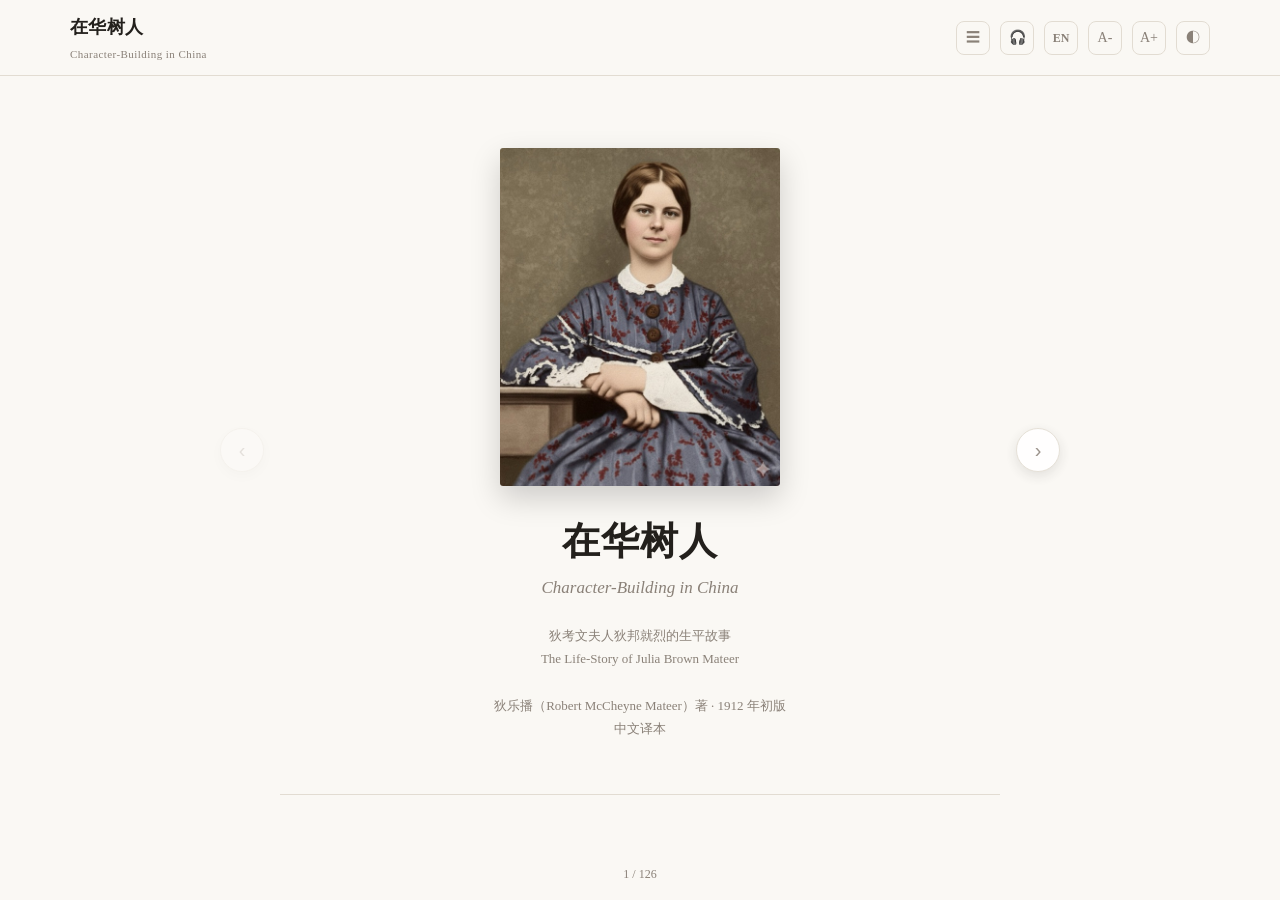
==== commit 44614ba7: "Add audiobook (read-aloud) to 在华树人: ZH (Yunyang) + EN (Ryan) mp3 for 13 chapters, in-page player; fi" ====
--- a/books/character-building-in-china/index.html
+++ b/books/character-building-in-china/index.html
@@ -74,12 +74,28 @@
  .brand{flex:1;min-width:40px;margin-right:0}
  .ico{width:38px;height:38px}
 }
-@media print{header,.overlay,#pageind{display:none}}
+#abar{position:fixed;left:0;right:0;bottom:0;z-index:60;background:var(--card);border-top:1px solid var(--line);display:none;
+padding:8px 12px calc(8px + env(safe-area-inset-bottom))}
+html.aud-on #abar{display:block}
+html.aud-on .reader{bottom:152px}
+html.aud-on #pageind{bottom:128px}
+#abar .ain{max-width:720px;margin:0 auto}
+#abar .arow{display:flex;align-items:center;gap:6px;justify-content:space-between}
+#abar .ctl{margin-top:4px;justify-content:center;gap:8px}
+#atitle{font-size:13px;color:var(--fg);overflow:hidden;text-overflow:ellipsis;white-space:nowrap}
+#atime{font-size:12px;color:var(--mut);flex:none;font-variant-numeric:tabular-nums}
+#aseek{width:100%;margin:6px 0 0;accent-color:var(--acc)}
+#abar .ico{width:auto;min-width:40px;padding:0 8px;font-size:13px}
+#abar .ico.big{min-width:52px;height:40px;font-size:16px;color:var(--acc);border-color:var(--acc)}
+@media(max-width:420px){.hin{padding:10px 14px}header .ico{width:34px;height:34px}}
+@media(max-width:360px){.hin{gap:4px;padding:10px 10px}.brand{font-size:16px}#abar{padding-left:8px;padding-right:8px}#abar .ctl{gap:4px}#abar .ico{min-width:34px;padding:0 5px;font-size:12px}#abar .ico.big{min-width:44px}}
+@media print{header,.overlay,#pageind,#abar{display:none}}
 </style></head>
 <body>
 <header><div class="hin">
  <div class="brand">在华树人<small>Character-Building in China</small></div>
  <button class="ico" id="toc-btn" title="目录">☰</button>
+ <button class="ico" id="aud-btn" title="朗读 / Listen">🎧</button>
  <button class="ico" id="lang-btn" title="切换语言">EN</button>
  <button class="ico" id="minus" title="缩小字号">A-</button>
  <button class="ico" id="plus" title="放大字号">A+</button>
@@ -106,6 +122,19 @@
   </ol>
  </div>
 </div>
+<div id="abar"><div class="ain">
+ <div class="arow"><span id="atitle"></span><span id="atime">0:00 / 0:00</span></div>
+ <input type="range" id="aseek" min="0" max="1000" value="0" aria-label="progress">
+ <div class="arow ctl">
+  <button class="ico" id="aprev" title="上一章 / Previous chapter">«</button>
+  <button class="ico" id="aback" title="-15s">-15</button>
+  <button class="ico big" id="aplay" title="播放 / Play">▶</button>
+  <button class="ico" id="afwd" title="+15s">+15</button>
+  <button class="ico" id="anext" title="下一章 / Next chapter">»</button>
+  <button class="ico" id="aspeed" title="语速 / Speed">1×</button>
+  <button class="ico" id="aclose" title="关闭 / Close">✕</button>
+ </div>
+</div><audio id="aud" preload="metadata"></audio></div>
 <div class="reader" id="reader">
 <div class="pages" id="pages">
 <div class="title">
@@ -121,7 +150,7 @@
 <span class="zh-i ctitle">家世与早年</span>
 <span class="en-i ctitle">Ancestry and Early Years</span></h2>
 <div class="p"><p class="en">THE parents of Julia Brown were people of deep piety. The warmth of her kind heart and the never-failing light of her sunny face she inherited from her saintly mother, who was taken from her when she was eight years old. Her father, though always kind and affectionate to his children, was looked upon as a stern man. This was probably due to his Puritan ideals which made him rigidly upright, always regular in family religion, requiring the children to commit the Westminster Catechism, and invariably to attend church, four miles away, whatever the weather. His God-fearing resoluteness, fortitude and energy were very marked in his daughter&#x27;s character, and these were combined with the winsomeness of her mother to make her remarkable endowment. In person Mrs. Mateer was of medium height and good presence, attracting attention everywhere. Her flashing yet gentle dark eyes were not likely to pass unnoticed, and her genial manner won every heart.</p><p class="zh">茱莉亚·布朗（Julia Brown，即狄邦就烈的闺名）的双亲都是虔诚的基督徒。她那温暖慈爱的心肠和永不消逝的阳光般的笑容，继承自她圣洁的母亲——可惜母亲在她八岁时便离世了。她的父亲虽然对孩子们始终和蔼深情，却被人们视为一个严厉的人。这大概源于他的清教徒理想——他为人刚正不阿，始终坚持家庭敬拜，要求孩子们背诵《威斯敏斯特教理问答》，无论天气如何，都必须步行四英里（约6.4公里）前往教堂。他敬畏神，而且坚毅果敢和精力充沛，这些在女儿的性格中体现得格外鲜明，加上母亲温婉的性情融合其中，造就了她非凡的禀赋。就外表而言，茱莉亚·布朗身材中等、仪态端庄，无论走到哪里都能引人注目。她那双明亮而温柔的褐色眼睛令人过目难忘，和蔼的举止赢得了每个人的心。</p></div>
-<div class="p"><p class="en">Her father, Robert Brown, a cabinet-maker in western Pennsylvania, and her mother, Hannah Cunningham, moved with their family in the early thirties to a farm near Delaware, Ohio. Those were still pioneer days, when houses were built of undressed logs, and were few and far between. Mr. Brown was a man of large influence in the neighborhood, and for many years an elder in the Presbyterian Church of Delaware.</p><p class="zh">她的父亲罗伯特·布朗（Robert Brown）是宾夕法尼亚州西部的一名家具工匠；她的母亲母亲哈拿·坎宁安（Hannah Cunningham），在十九世纪三十年代初随家人迁至俄亥俄州特拉华（Delaware, Ohio）附近的一个农场。那时仍是拓荒年代，房屋用未加工的原木建造，稀疏散落在广袤的土地上。布朗先生在当地颇有威望，多年来一直担任特拉华长老会的长老。</p></div>
+<div class="p"><p class="en">Her father, Robert Brown, a cabinet-maker in western Pennsylvania, and her mother, Hannah Cunningham, moved with their family in the early thirties to a farm near Delaware, Ohio. Those were still pioneer days, when houses were built of undressed logs, and were few and far between. Mr. Brown was a man of large influence in the neighborhood, and for many years an elder in the Presbyterian Church of Delaware.</p><p class="zh">她的父亲罗伯特·布朗（Robert Brown）是宾夕法尼亚州西部的一名家具工匠；她的母亲哈拿·坎宁安（Hannah Cunningham），在十九世纪三十年代初随家人迁至俄亥俄州特拉华（Delaware, Ohio）附近的一个农场。那时仍是拓荒年代，房屋用未加工的原木建造，稀疏散落在广袤的土地上。布朗先生在当地颇有威望，多年来一直担任特拉华长老会的长老。</p></div>
 <div class="p"><p class="en">Into this home Julia was born in 1838, the fourth child in a family of six. Membership in a large family was a most valuable training in service and self-denial, and together with the experience in pioneer farm life did much to prepare her for the rough and trying ordeals of heathendom. She herself considered her education to be far from satisfactory. The district school of her earlier years was not of the best, and the two female seminaries she attended for three years, like others of that time, afforded very limited opportunities. However, she had a fine mind, capable of the highest culture, and she supplied the lack of her early years by a lifetime of study, reading, and self-improvement.</p><p class="zh">1838年，茱莉亚出生在这个家庭中，是六个孩子中的老四。在一个大家庭中成长，让她受到奉献和克己的宝贵训练，再加上拓荒农场生活的历练，为她日后在异教国度中经受艰苦考验做了充分的准备。她本人认为自己所受的教育远不够理想。她早年就读的乡村学校水平不高，后来就读了三年的两所女子学院，和那个时代的同类学校一样，提供的机会十分有限。然而，她拥有优秀的头脑，足以接受最高层次的培养，她通过毕生的学习、阅读和自我提升，弥补了早年教育的不足。</p></div>
 <div class="p"><p class="en">While in the seminary at Granville, Ohio, she helped organize and conduct a literary society of which she was the first president. This suggests her early interest in such work and was doubtless a preparation for the efficient service to be rendered later in connection with the literary society of Tengchow College. But the most significant experience of her seminary years was the marked change that came into her spiritual life. At the age of nineteen she was converted and consecrated herself unreservedly to any work to which the Master might call her.</p><p class="zh">在俄亥俄州格兰维尔（Granville, Ohio）的学院就读期间，她帮助组建并主持了一个文学社，自己担任第一任社长。这说明她很早就对文学活动产生了兴趣，无疑也为她日后在登州文会馆（Tengchow College）文学社中的出色服务奠定了基础。但学院岁月中最重要的经历，是她属灵生命的显著转变。十九岁时，她悔改信主，将自己毫无保留地奉献给主可能呼召她去做的一切事工。</p></div>
 <div class="p"><p class="en">On leaving the seminary she first taught a country school. At that time it was very unusual for a woman to assume entire control of a school. Miss Brown showed her gift for leadership in attempting it and her genius for teaching in making it a conspicuous success, all of which introduced her favorably to the school at Mt. Gilead, Ohio, where she taught for three years. A great love for children and influence over them made her work in those early years a pleasure, while her sense of responsibility spurred her on to do her best. She says, This task is so important and so lasting in its effects that the strongest may well shrink from it;&quot; but adds: &quot;As thy days, so shall thy strength be.&quot;</p><p class="zh">离开学院后，她首先在一所乡村学校任教。在那个年代，一个女性独自掌管一所学校是非常罕见的。布朗小姐（Miss Brown）勇于尝试，展现了她的领导才能；她出色的教学才华使这所学校声名远扬，也因此获得了在俄亥俄州吉利亚德山（Mt. Gilead, Ohio）学校任教三年的机会。她对孩子们的深切关爱以及对他们的影响力，使早年的教学工作成为一种乐趣，而强烈的责任感则驱策她竭尽全力。她曾写道：“这项工作意义如此重大、影响如此深远，即使最坚强的人也不免望而生畏。”但她又补充说：“你的日子如何，你的力量也必如何。”</p></div>
@@ -561,6 +590,7 @@
   langBtn.textContent=v==='zh'?'EN':'中';
   try{LS.setItem('cb-lang',v)}catch(e){}
  });
+ if(typeof audLangChanged==='function')audLangChanged();
 }
 function setfs(v){
  var nv=Math.min(26,Math.max(15,v));
@@ -646,5 +676,96 @@
  H.lang=initialLang==='zh'?'zh-CN':'en';
  langBtn.textContent=initialLang==='zh'?'EN':'中';
 }catch(e){H.dataset.lang='zh';H.lang='zh-CN';H.dataset.theme='light';langBtn.textContent='EN'}
+/* ---- audio player ---- */
+var aud=document.getElementById('aud'),abar=document.getElementById('abar'),atitle=document.getElementById('atitle'),
+    atime=document.getElementById('atime'),aseek=document.getElementById('aseek'),aplay=document.getElementById('aplay'),
+    aspeed=document.getElementById('aspeed');
+var aIdx=0,aLang='zh',audOn=false,aPending=null,aSeeking=false,aSaveAt=0,SPEEDS=[1,1.25,1.5,0.85],
+    aSpd=parseFloat((function(){try{return LS.getItem('cb-aspd')}catch(e){return 1}})())||1;
+aspeed.textContent=aSpd+'\u00d7';
+function chLinks(){return [].slice.call(tocOverlay.querySelectorAll('a'))}
+function curChapterIdx(){var c=0;chapterStarts.forEach(function(x,i){if(x.page<=curPage)c=i});return c}
+function two(n){return (n<10?'0':'')+n}
+function fmt(t){if(!isFinite(t))t=0;t=Math.floor(t);return Math.floor(t/60)+':'+two(t%60)}
+function chLabel(i){
+ var a=chLinks()[i],zh=H.dataset.lang==='zh';
+ return (zh?'\u7b2c'+(i+1)+'\u7ae0 ':'Ch. '+(i+1)+' ')+a.querySelector(zh?'.zh-i':'.en-i').textContent;
+}
+function setMedia(){
+ if(!('mediaSession' in navigator))return;
+ try{
+  navigator.mediaSession.metadata=new MediaMetadata({title:chLabel(aIdx),artist:'\u5728\u534e\u6811\u4eba',album:'Character-Building in China'});
+  navigator.mediaSession.setActionHandler('play',function(){aud.play()});
+  navigator.mediaSession.setActionHandler('pause',function(){aud.pause()});
+  navigator.mediaSession.setActionHandler('previoustrack',function(){audStep(-1)});
+  navigator.mediaSession.setActionHandler('nexttrack',function(){audStep(1)});
+  navigator.mediaSession.setActionHandler('seekbackward',function(){aud.currentTime=Math.max(0,aud.currentTime-15)});
+  navigator.mediaSession.setActionHandler('seekforward',function(){aud.currentTime=aud.currentTime+15});
+ }catch(e){}
+}
+function loadTrack(i,start,autoplay){
+ aIdx=i;aLang=H.dataset.lang;aPending=start||null;
+ aud.src='audio/'+aLang+'/ch'+two(i+1)+'.mp3';
+ atitle.textContent=chLabel(i);
+ aseek.value=0;atime.textContent='0:00 / 0:00';
+ setMedia();
+ if(autoplay){var p=aud.play();if(p&&p.catch)p.catch(function(){})}
+}
+function audStep(d){
+ var n=aIdx+d;
+ if(n<0||n>=chLinks().length)return;
+ loadTrack(n,null,true);
+ goToPage(chapterStarts[n].page);
+}
+aud.addEventListener('loadedmetadata',function(){
+ aud.playbackRate=aSpd;
+ if(aPending){
+  if(aPending.r!=null&&isFinite(aud.duration))aud.currentTime=aPending.r*aud.duration;
+  else if(aPending.t)aud.currentTime=aPending.t;
+  aPending=null;
+ }
+});
+aud.addEventListener('timeupdate',function(){
+ if(!aSeeking&&aud.duration)aseek.value=Math.round(aud.currentTime/aud.duration*1000);
+ atime.textContent=fmt(aud.currentTime)+' / '+fmt(aud.duration);
+ var now=Date.now();
+ if(now-aSaveAt>3000){aSaveAt=now;try{LS.setItem('cb-aud',JSON.stringify({l:aLang,i:aIdx,t:aud.currentTime}))}catch(e){}}
+});
+aud.addEventListener('play',function(){aplay.textContent='\u275a\u275a'});
+aud.addEventListener('pause',function(){aplay.textContent='\u25b6'});
+aud.addEventListener('ended',function(){
+ if(aIdx<chLinks().length-1)audStep(1);else aplay.textContent='\u25b6';
+});
+aud.addEventListener('error',function(){atitle.textContent=chLabel(aIdx)+' \u00b7 '+(aLang==='zh'?'\u97f3\u9891\u6682\u7f3a':'audio unavailable')});
+aseek.addEventListener('input',function(){aSeeking=true;if(aud.duration)atime.textContent=fmt(aseek.value/1000*aud.duration)+' / '+fmt(aud.duration)});
+aseek.addEventListener('change',function(){if(aud.duration)aud.currentTime=aseek.value/1000*aud.duration;aSeeking=false});
+aplay.onclick=function(){if(aud.paused){var p=aud.play();if(p&&p.catch)p.catch(function(){})}else aud.pause()};
+document.getElementById('aprev').onclick=function(){audStep(-1)};
+document.getElementById('anext').onclick=function(){audStep(1)};
+document.getElementById('aback').onclick=function(){aud.currentTime=Math.max(0,aud.currentTime-15)};
+document.getElementById('afwd').onclick=function(){aud.currentTime=aud.currentTime+15};
+aspeed.onclick=function(){
+ var k=(SPEEDS.indexOf(aSpd)+1)%SPEEDS.length;aSpd=SPEEDS[k];aud.playbackRate=aSpd;
+ aspeed.textContent=aSpd+'\u00d7';try{LS.setItem('cb-aspd',aSpd)}catch(e){}
+};
+function audToggle(on){
+ audOn=on;
+ withRepagination(function(){H.classList.toggle('aud-on',on)});
+ if(on){
+  var i=curChapterIdx(),sv=null;
+  try{sv=JSON.parse(LS.getItem('cb-aud'))}catch(e){}
+  if(!aud.getAttribute('src')||aIdx!==i||aLang!==H.dataset.lang){
+   loadTrack(i,(sv&&sv.i===i&&sv.l===H.dataset.lang)?{t:sv.t}:null,false);
+  }
+ }else aud.pause();
+}
+document.getElementById('aud-btn').onclick=function(){audToggle(!audOn)};
+document.getElementById('aclose').onclick=function(){audToggle(false)};
+function audLangChanged(){
+ if(!audOn)return;
+ var r=aud.duration?aud.currentTime/aud.duration:0,was=!aud.paused;
+ loadTrack(aIdx,{r:r},was);
+}
+
 paginateInit();
 </script></body></html>
